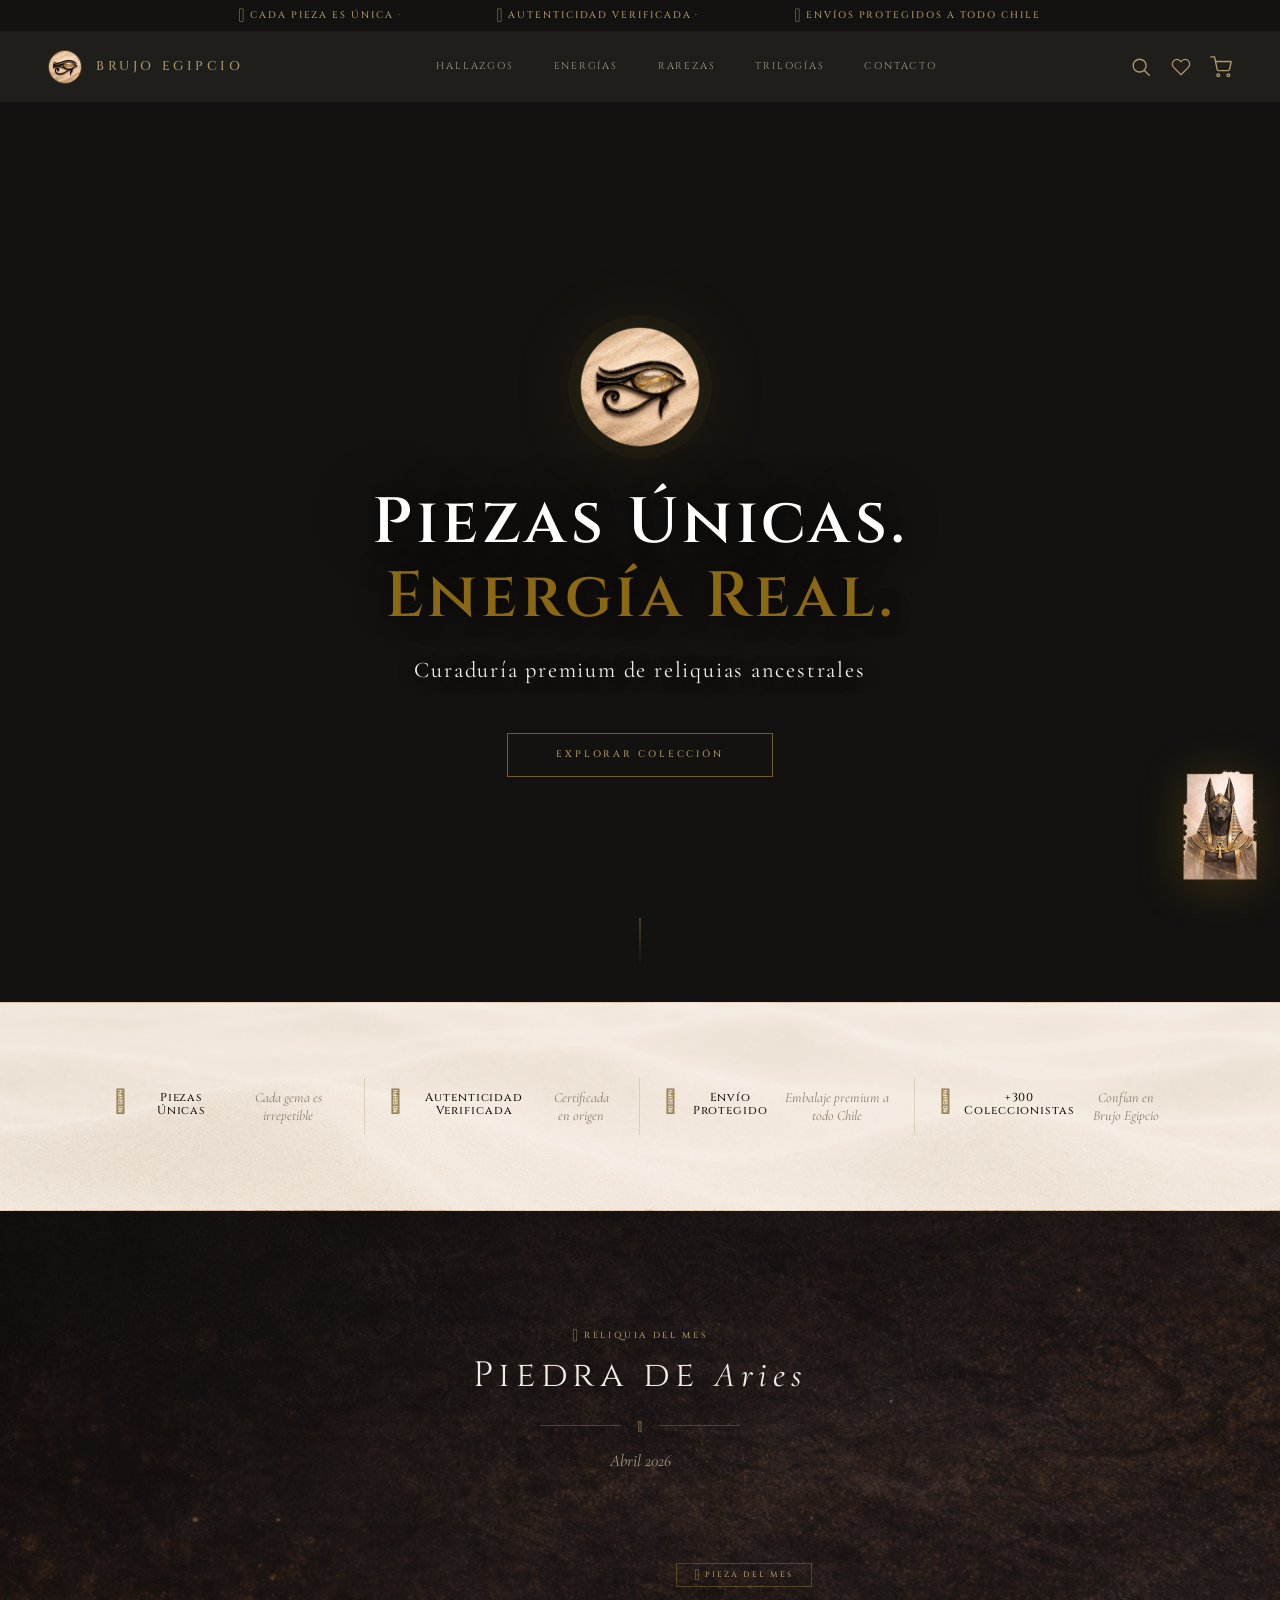
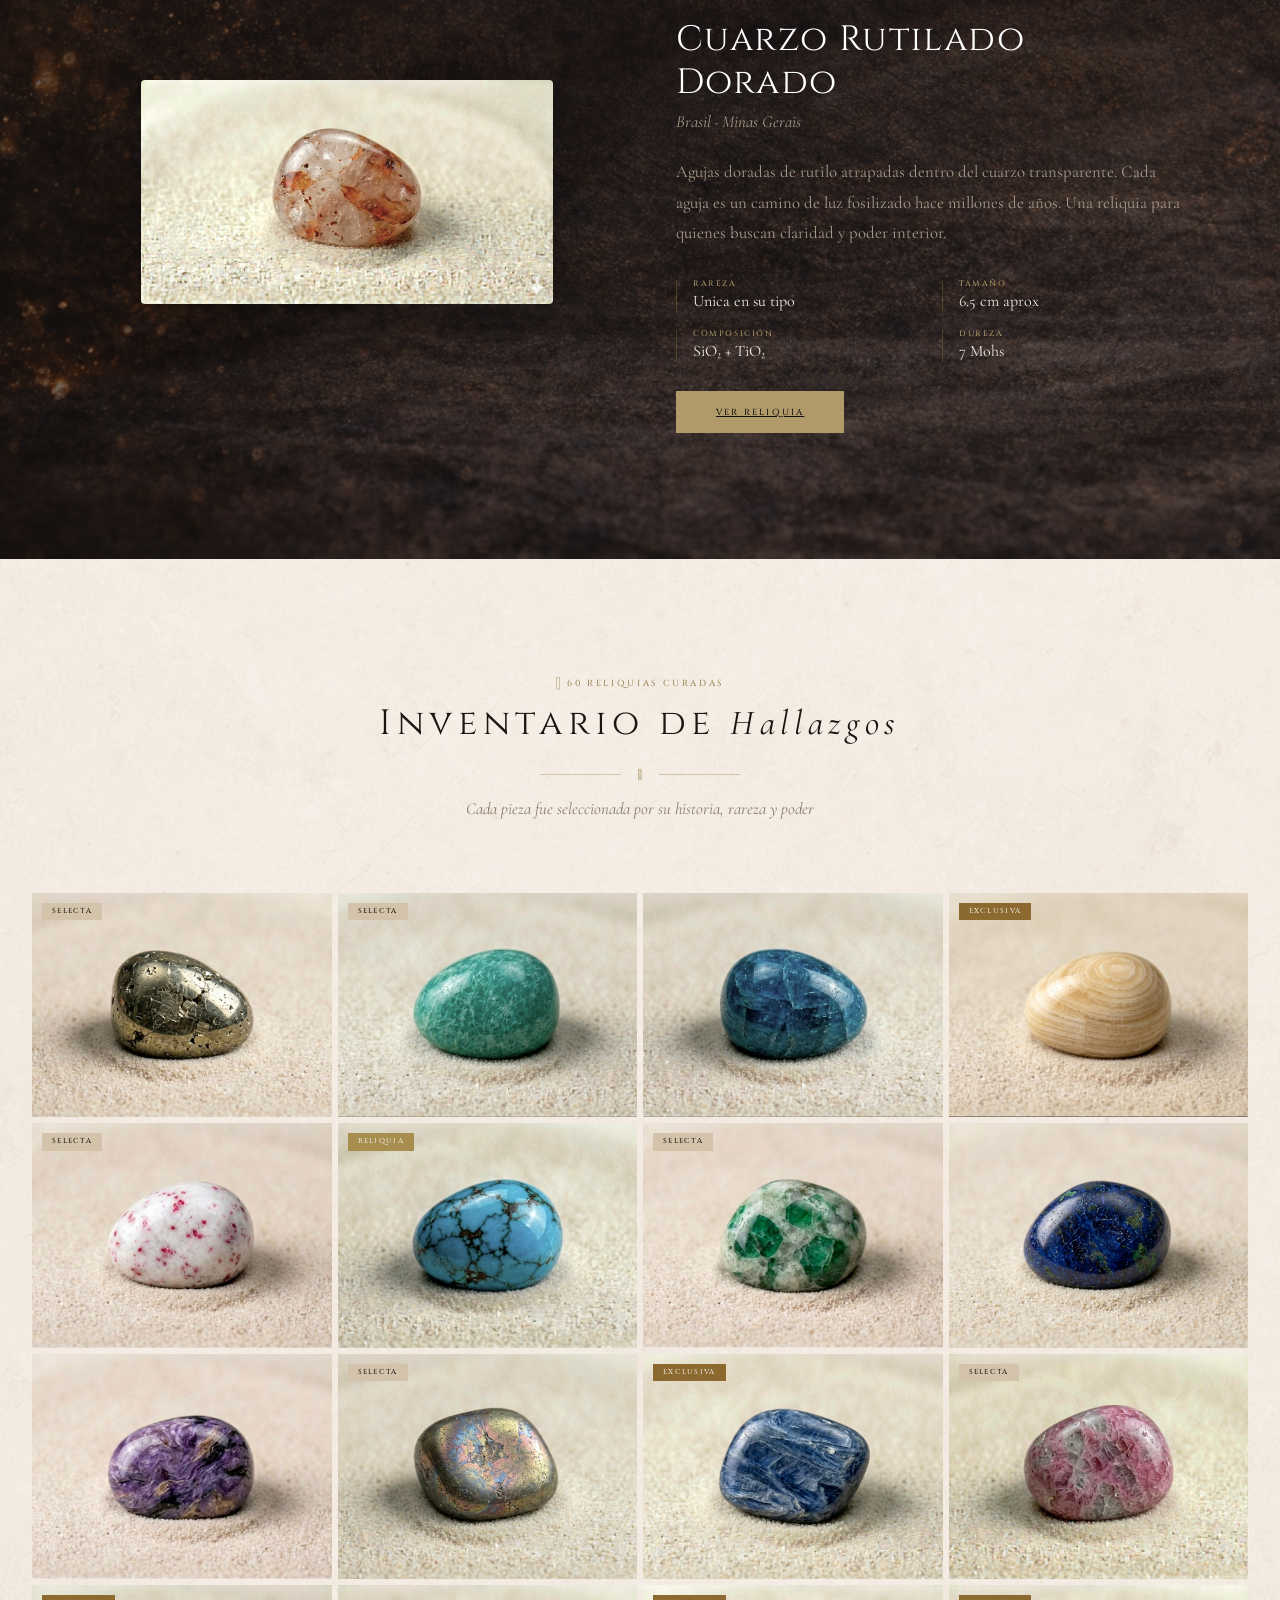
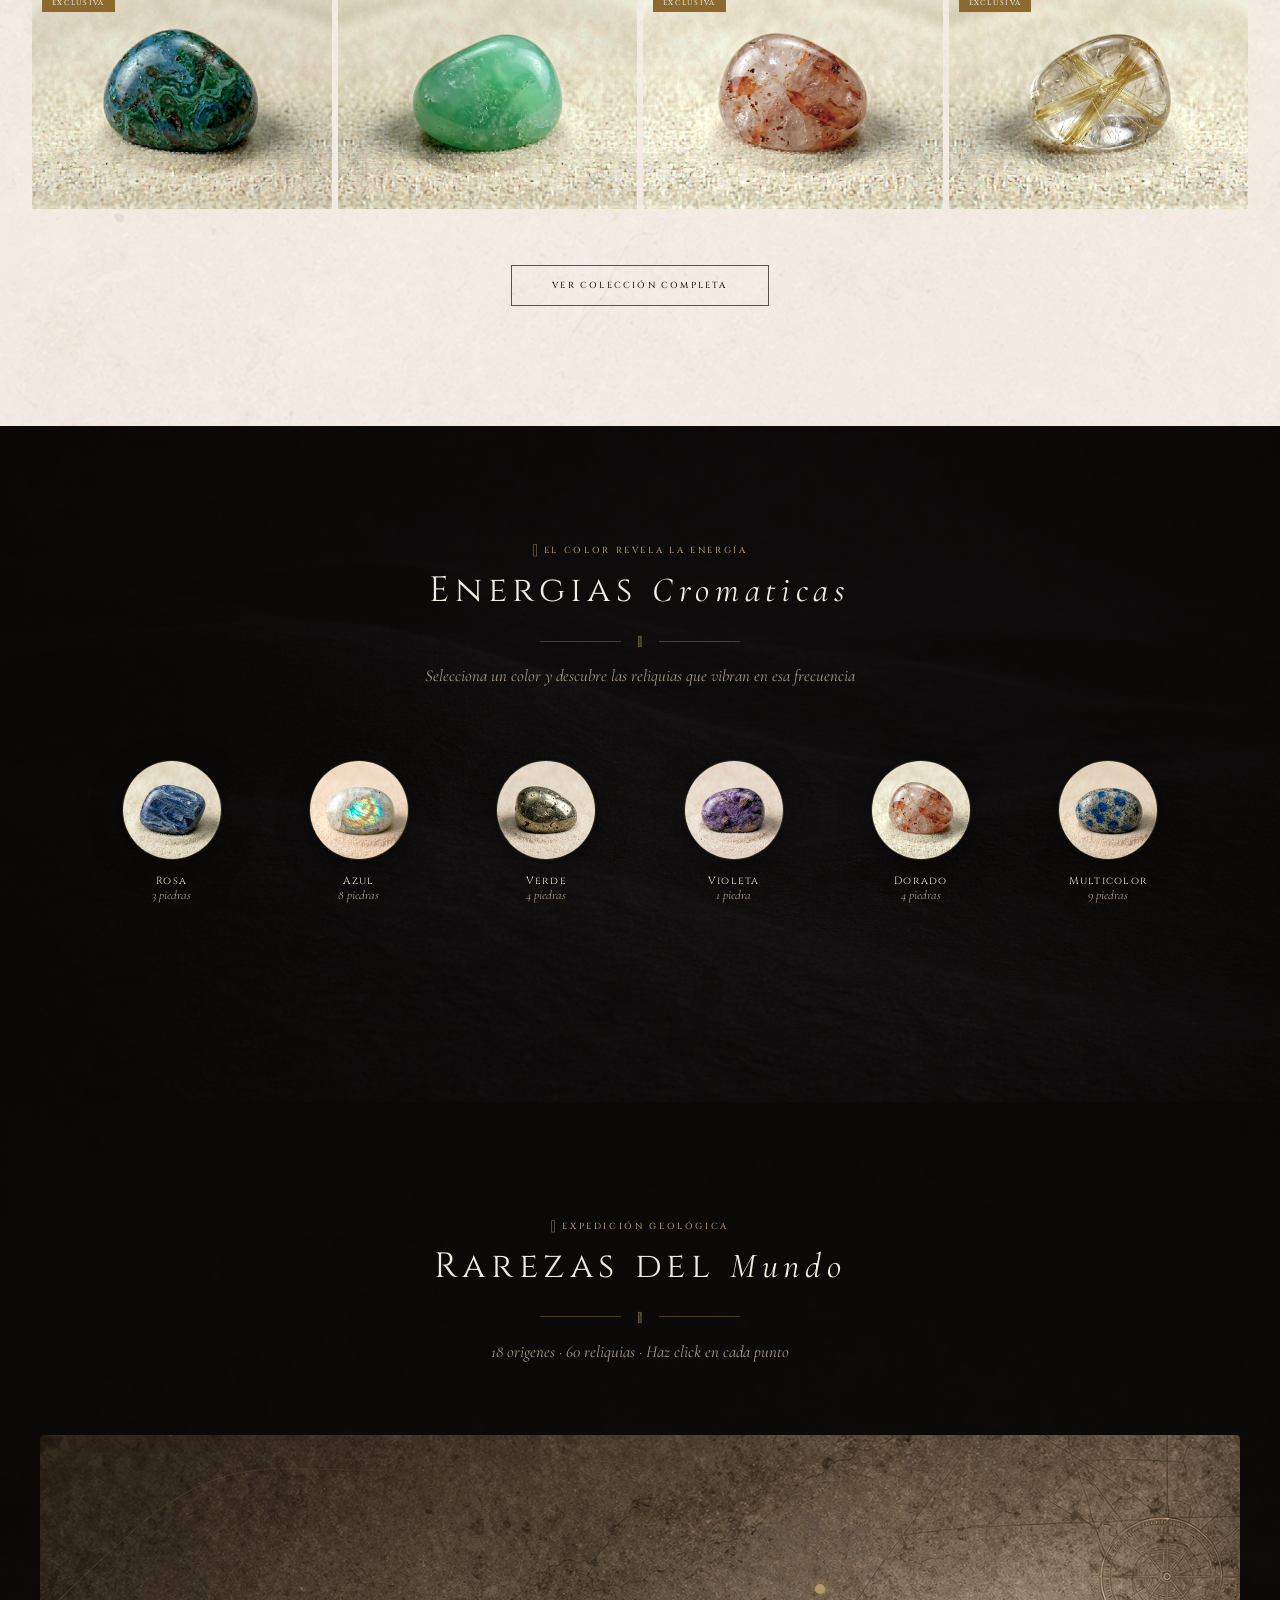
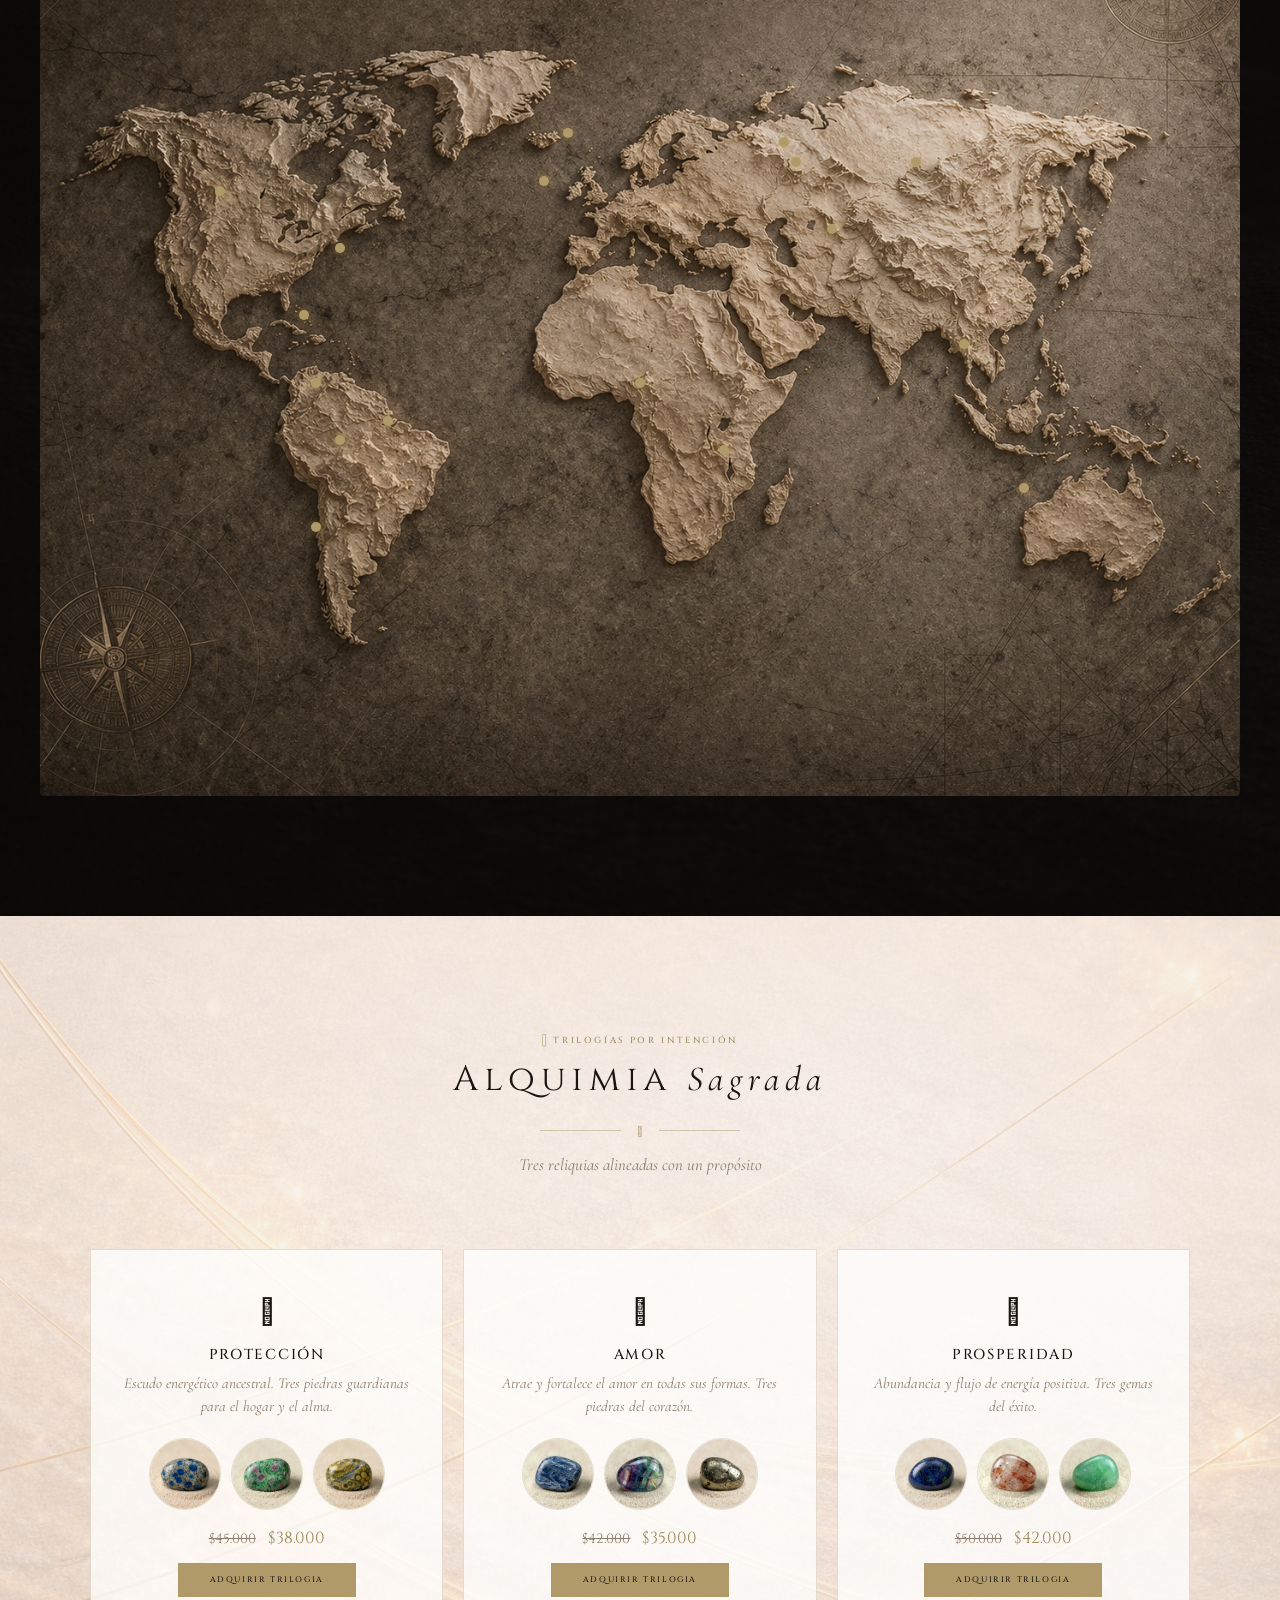
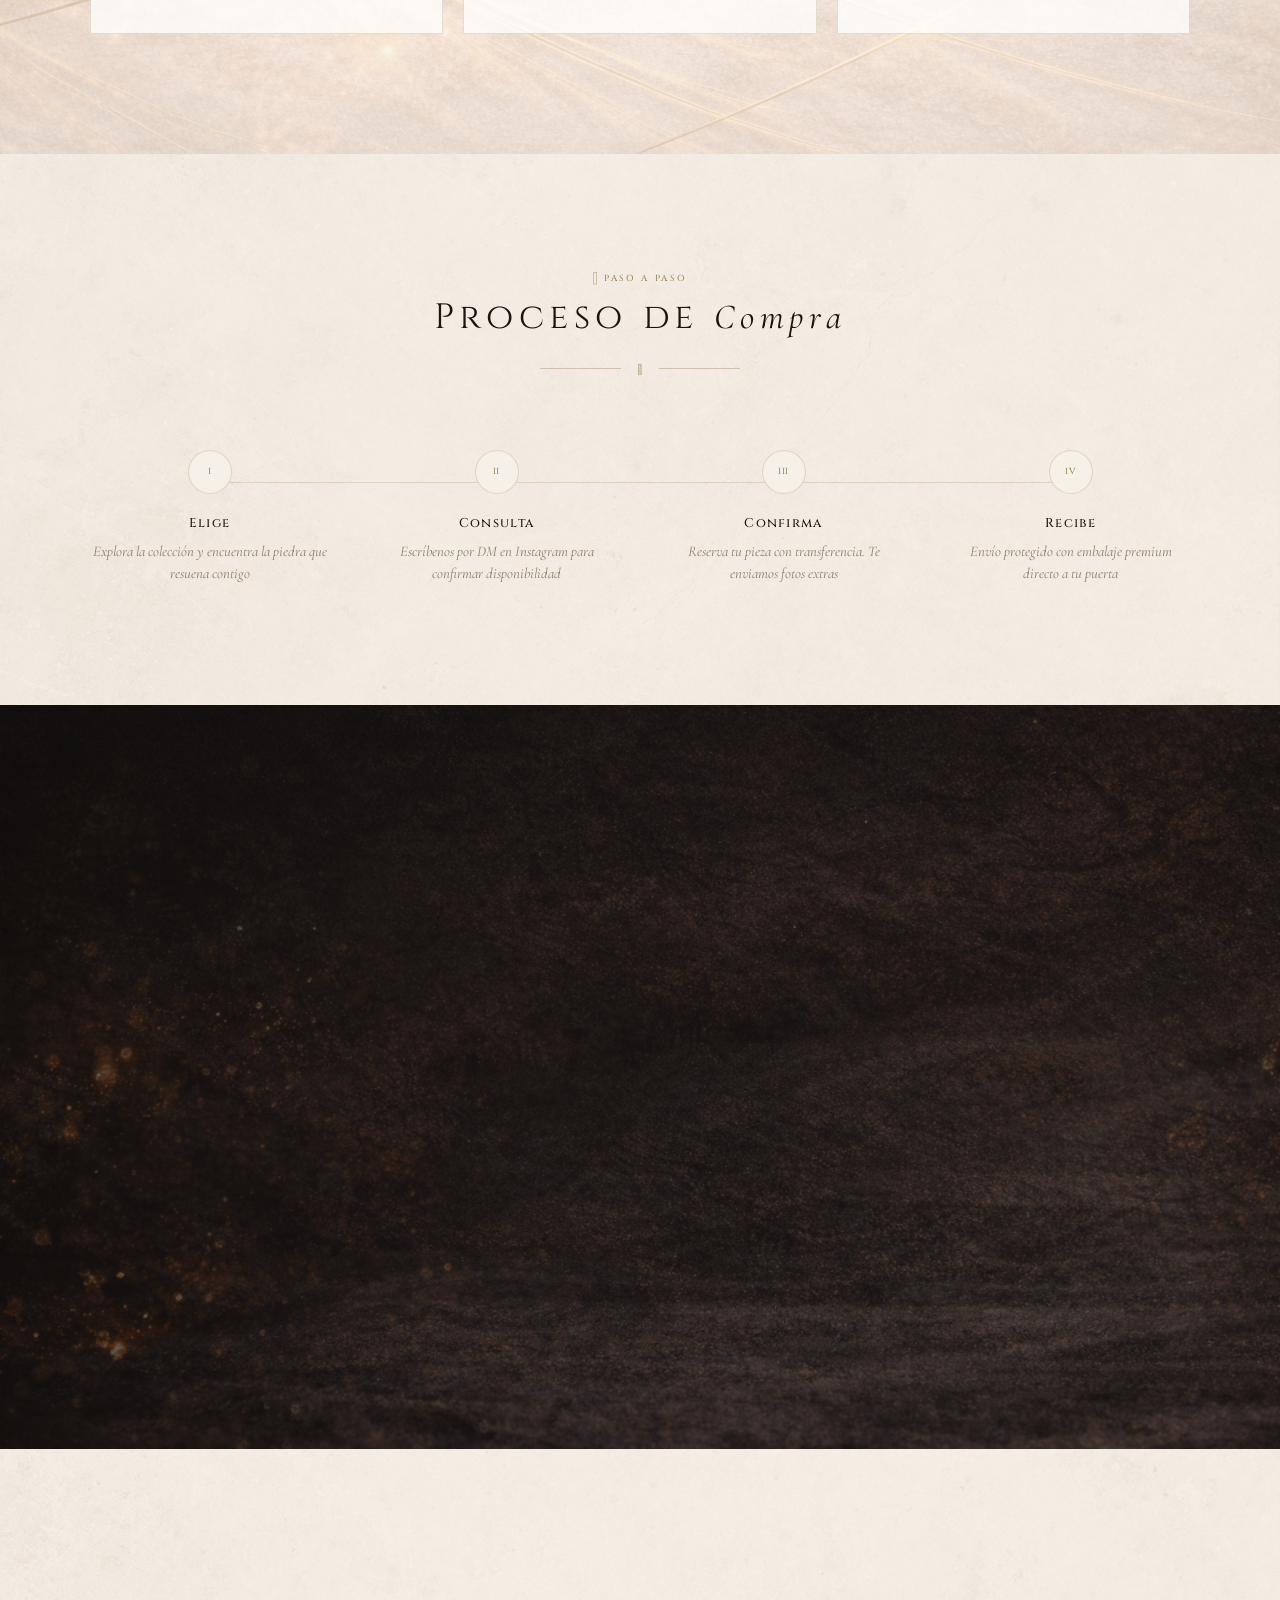
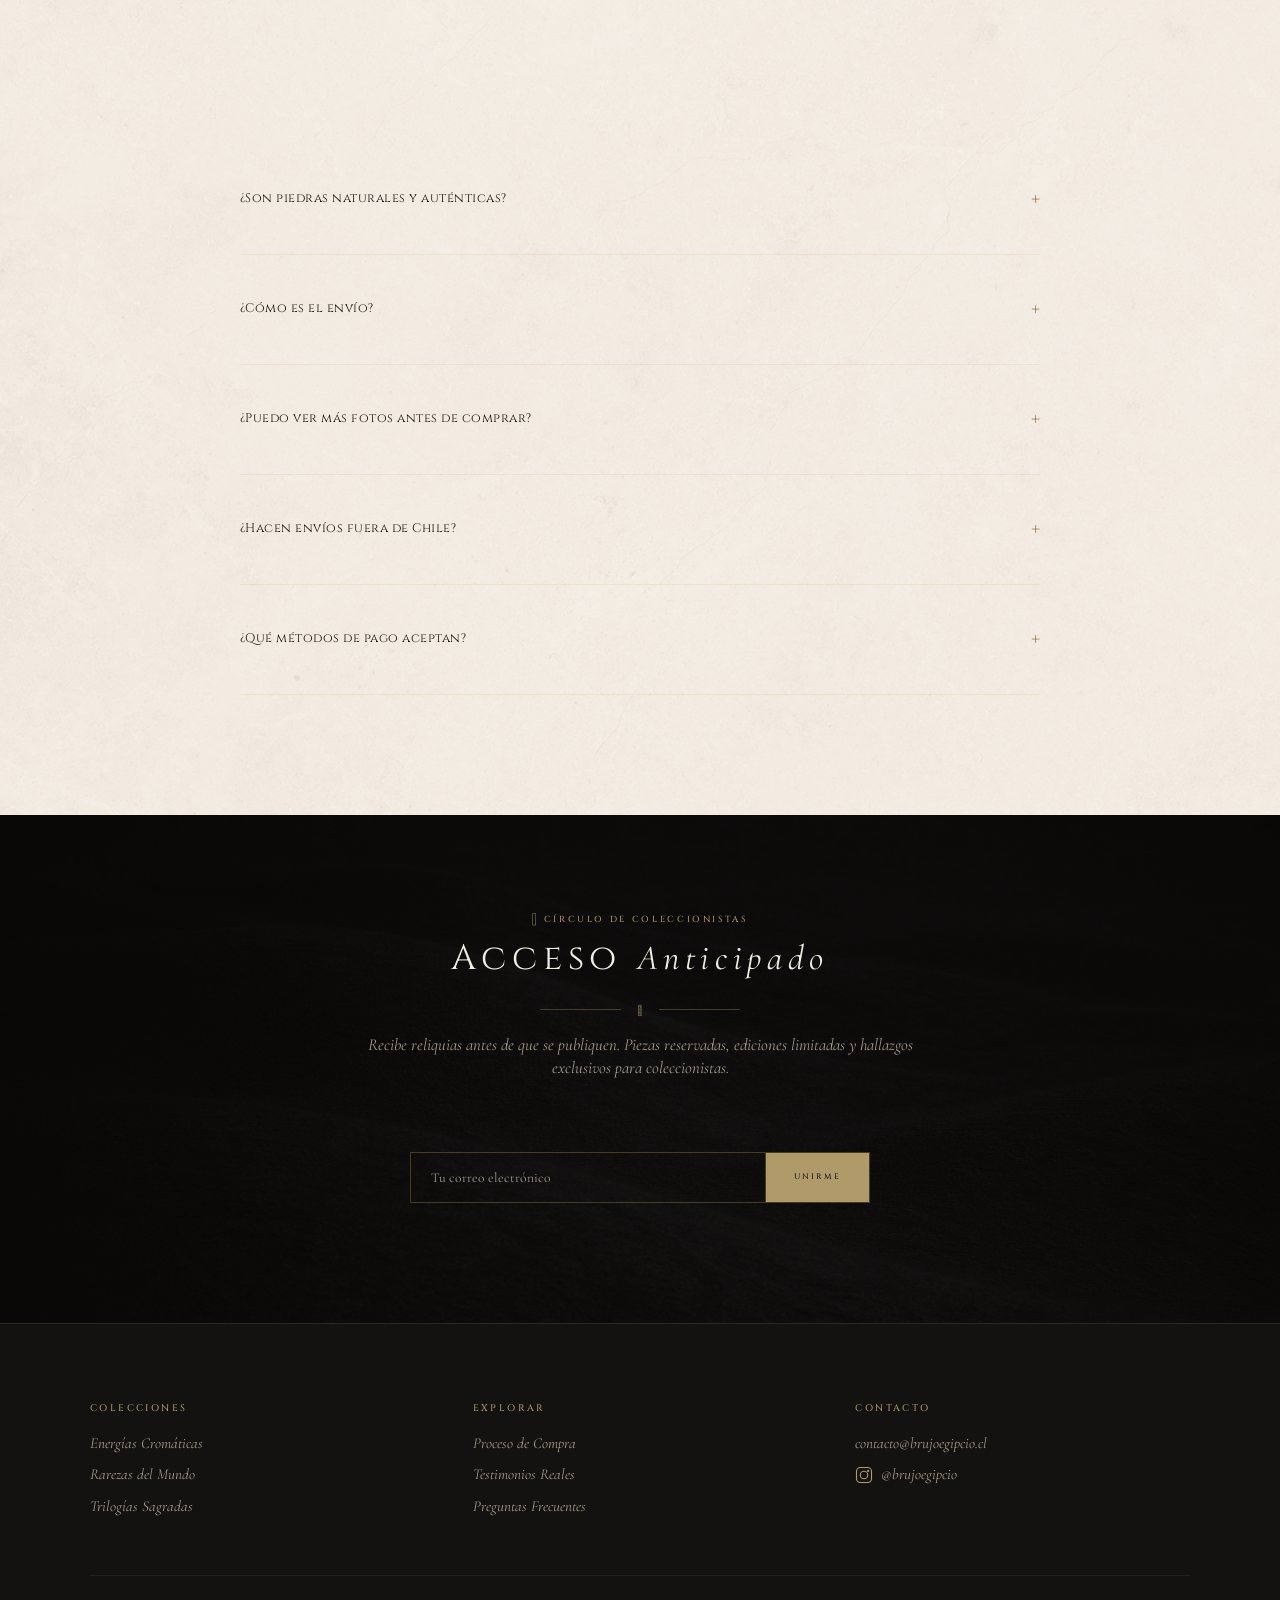
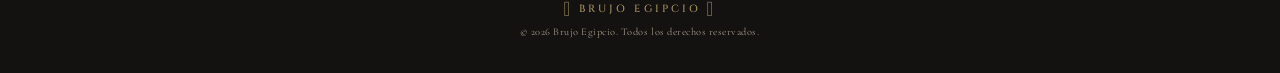
==== index.html @ 560bbf20 "feat: migrar a ColeccionPiedras (80 piedras), nuevos assets y limpieza - Migrar sistema de imágenes:" ====
<!DOCTYPE html>
<html lang="es">
<head>
    <meta charset="UTF-8">
    <meta name="viewport" content="width=device-width, initial-scale=1.0">
    <title>Brujo Egipcio — Reliquias Ancestrales</title>
    <meta name="description" content="Colección premium de piedras roladas naturales seleccionadas a mano. Autenticidad verificada, envío seguro a todo Chile.">
    <link rel="canonical" href="https://brujoegipcio.cl/">
    <!-- Favicons -->
    <link rel="icon" type="image/x-icon" href="img/brand/favicon.ico">
    <link rel="icon" type="image/png" sizes="16x16" href="img/brand/favicon-16x16.png">
    <link rel="icon" type="image/png" sizes="32x32" href="img/brand/favicon-32x32.png">
    <link rel="apple-touch-icon" sizes="180x180" href="img/brand/apple-touch-icon.png">
    <link rel="icon" type="image/png" sizes="192x192" href="img/brand/icon-192.png">
    <link rel="icon" type="image/png" sizes="512x512" href="img/brand/icon-512.png">
    <meta property="og:image" content="https://brujoegipcio.cl/img/brand/og-image.png">
    <meta property="og:title" content="Brujo Egipcio — Reliquias Ancestrales">
    <meta property="og:description" content="Colección premium de gemas naturales seleccionadas a mano. Autenticidad verificada, envío seguro a todo Chile.">
    <link href="https://fonts.googleapis.com/css2?family=Cinzel+Decorative:wght@700&family=Cinzel:wght@400;500;600;700&family=Cormorant+Garamond:ital,wght@0,300;0,400;0,500;0,600;1,400&family=Inter:wght@300;400;500;600&display=swap" rel="stylesheet">
    <link rel="stylesheet" href="css/styles.css">
    <link rel="stylesheet" href="css/home-v2.css">
</head>
<body class="home-v2">

    <!-- MOBILE MENU -->
    <div class="mobile-menu" id="mobileMenu">
        <button class="mobile-menu-close" id="menuClose">&times;</button>
        <a href="#coleccion">Hallazgos</a>
        <a href="#cromaticas">Energías</a>
        <a href="#rarezas">Rarezas</a>
        <a href="#alquimia">Trilogías</a>
        <a href="quiz.html">Lector de Aura</a>
        <a href="blog.html">Historias</a>
        <a href="wishlist.html">Favoritos</a>
        <a href="#contacto">Contacto</a>
    </div>

    <!-- SEARCH OVERLAY -->
    <div class="search-overlay" id="searchOverlay">
        <button class="search-close" id="searchClose">&times;</button>
        <div class="search-inner">
            <input type="text" class="search-input" id="searchInput" placeholder="Buscar reliquia...">
            <p class="search-hint"></p>
            <div class="search-results" id="searchResults"></div>
        </div>
    </div>

    <!-- HEADER -->
    <header class="header">
        <div class="header-top-bar">
            <div class="topbar-slider">
                <span>&#x13079; Cada pieza es única</span>
                <span>&#x13143; Autenticidad verificada</span>
                <span>&#x13080; Envíos protegidos a todo Chile</span>
                <span>&#x13079; Cada pieza es única</span>
                <span>&#x13143; Autenticidad verificada</span>
                <span>&#x13080; Envíos protegidos a todo Chile</span>
            </div>
        </div>
        <div class="header-main">
            <a href="index.html" class="header-logo">
                <img src="img/brand-v2/ojo-horus-arena.jpg" alt="Brujo Egipcio" class="header-logo-img">
                <span>BRUJO EGIPCIO</span>
            </a>
            <nav class="header-nav">
                <a href="#coleccion">Hallazgos</a>
                <a href="#cromaticas">Energías</a>
                <a href="#rarezas">Rarezas</a>
                <a href="#alquimia">Trilogías</a>
                <a href="#contacto">Contacto</a>
            </nav>
            <div class="header-icons">
                <button class="header-icon" title="Buscar" id="searchBtn" aria-label="Buscar piedra"><svg width="22" height="22" viewBox="0 0 24 24" fill="none" stroke="currentColor" stroke-width="1.5" stroke-linecap="round"><circle cx="10.5" cy="10.5" r="7"/><line x1="15.5" y1="15.5" x2="21" y2="21"/></svg></button>
                <a href="wishlist.html" class="header-icon wish-toggle" title="Favoritos" aria-label="Ver favoritos"><svg width="20" height="20" viewBox="0 0 24 24" fill="none" stroke="currentColor" stroke-width="1.5" stroke-linecap="round" stroke-linejoin="round"><path d="M20.84 4.61a5.5 5.5 0 0 0-7.78 0L12 5.67l-1.06-1.06a5.5 5.5 0 0 0-7.78 7.78L12 21.23l8.84-8.84a5.5 5.5 0 0 0 0-7.78z"/></svg><span class="cart-badge" id="wishBadge"></span></a>
                <button class="header-icon cart-toggle" title="Carrito" id="cartToggle" aria-label="Abrir carrito"><svg width="22" height="22" viewBox="0 0 24 24" fill="none" stroke="currentColor" stroke-width="1.5" stroke-linecap="round" stroke-linejoin="round"><circle cx="9" cy="21" r="1.5"/><circle cx="20" cy="21" r="1.5"/><path d="M1 1h4l2.68 13.39a2 2 0 0 0 2 1.61h9.72a2 2 0 0 0 2-1.61L23 6H6"/></svg><span class="cart-badge" id="cartBadge"></span></button>
                <button class="hamburger" id="menuBtn" aria-label="Menu">
                    <svg width="22" height="22" viewBox="0 0 24 24" fill="none" stroke="currentColor" stroke-width="2" stroke-linecap="round"><line x1="3" y1="6" x2="21" y2="6"/><line x1="3" y1="12" x2="21" y2="12"/><line x1="3" y1="18" x2="21" y2="18"/></svg>
                </button>
            </div>
        </div>
    </header>

    <!-- HERO -->
    <section class="hero">
        <div class="hero-bg"></div>
        <div class="hero-overlay"></div>
        <div class="hero-content">
            <img src="img/brand-v2/ojo-horus-arena.jpg" alt="Ojo de Horus" class="hero-logo">
            <h1>Piezas Únicas.<br><em>Energía Real.</em></h1>
            <p class="hero-sub">Curaduría premium de reliquias ancestrales</p>
            <a href="#coleccion" class="hero-cta">Explorar Colección</a>
        </div>
        <div class="hero-scroll"><div class="line"></div></div>
    </section>

    <!-- 1. INFORMACION GENERAL -->
    <section class="trust-bar section-bg" style="background-image:url('img/fondos/arena-minimal.jpg')">
        <div class="section-overlay" style="background:rgba(245,237,227,0.82)"></div>
        <div class="section-content">
            <div class="trust-item">
                <span class="trust-glyph">&#x131EA;</span>
                <div class="trust-label">Piezas Únicas</div>
                <div class="trust-sub">Cada gema es irrepetible</div>
            </div>
            <div class="trust-item">
                <span class="trust-glyph">&#x13080;</span>
                <div class="trust-label">Autenticidad Verificada</div>
                <div class="trust-sub">Certificada en origen</div>
            </div>
            <div class="trust-item">
                <span class="trust-glyph">&#x1335D;</span>
                <div class="trust-label">Envío Protegido</div>
                <div class="trust-sub">Embalaje premium a todo Chile</div>
            </div>
            <div class="trust-item">
                <span class="trust-glyph">&#x13143;</span>
                <div class="trust-label">+300 Coleccionistas</div>
                <div class="trust-sub">Confían en Brujo Egipcio</div>
            </div>
        </div>
    </section>

    <!-- 2. RELIQUIA — PIEDRA DEL MES -->
    <section class="reliquia section-bg" style="background-image:url('img/fondos/oscuro-mineral.jpg')">
        <div class="section-overlay" style="background:rgba(20,18,16,0.6)"></div>
        <div class="section-content">
            <div class="sh">
                <span class="sh-over on-dark">&#x13079; Reliquia del Mes</span>
                <h2 class="sh-title" style="color:var(--text-on-dark)">Piedra de <span class="a">Aries</span></h2>
                <div class="egyptian-divider"><span class="g">&#x13080;</span></div>
                <p class="sh-sub" style="color:var(--text-on-dark-sub)">Abril 2026</p>
            </div>
            <div class="reliquia-grid">
                <div class="reliquia-img-wrap">
                    <div class="reliquia-img-glow"></div>
                    <img src="img/ColeccionPiedras/Cuarzo Rutilado Dorado.jpg" alt="Cuarzo Rutilado Dorado">
                </div>
                <div class="reliquia-info">
                    <span class="reliquia-badge">&#x13080; Pieza del Mes</span>
                    <h3 class="reliquia-name">Cuarzo Rutilado Dorado</h3>
                    <p class="reliquia-origin">Brasil &middot; Minas Gerais</p>
                    <p class="reliquia-desc">Agujas doradas de rutilo atrapadas dentro del cuarzo transparente. Cada aguja es un camino de luz fosilizado hace millones de años. Una reliquia para quienes buscan claridad y poder interior.</p>
                    <div class="reliquia-meta">
                        <div class="reliquia-meta-item">
                            <div class="reliquia-meta-label">Rareza</div>
                            <div class="reliquia-meta-value">Unica en su tipo</div>
                        </div>
                        <div class="reliquia-meta-item">
                            <div class="reliquia-meta-label">Tamaño</div>
                            <div class="reliquia-meta-value">6.5 cm aprox</div>
                        </div>
                        <div class="reliquia-meta-item">
                            <div class="reliquia-meta-label">Composición</div>
                            <div class="reliquia-meta-value">SiO&#8322; + TiO&#8322;</div>
                        </div>
                        <div class="reliquia-meta-item">
                            <div class="reliquia-meta-label">Dureza</div>
                            <div class="reliquia-meta-value">7 Mohs</div>
                        </div>
                    </div>
                    <a href="piedra.html?slug=cuarzo-rutilado-dorado" class="btn-g">Ver Reliquia</a>
                </div>
            </div>
        </div>
    </section>

    <!-- NUESTRA COLECCION — 30 piedras reales -->
    <section class="coleccion section-bg" id="coleccion" style="background-image:url('img/fondos/piedra-clara.jpg')">
        <div class="section-overlay" style="background:rgba(245,237,227,0.78)"></div>
        <div class="section-content">
            <div class="sh">
                <span class="sh-over">&#x131EA; 60 reliquias curadas</span>
                <h2 class="sh-title">Inventario de <span class="a">Hallazgos</span></h2>
                <div class="egyptian-divider"><span class="g">&#x1335D;</span></div>
                <p class="sh-sub">Cada pieza fue seleccionada por su historia, rareza y poder</p>
            </div>
            <div class="coleccion-grid" id="coleccionGrid"></div>
            <div class="section-cta" id="coleccionCta">
                <button class="btn-o" id="verMasBtn">Ver Colección Completa</button>
            </div>
        </div>
    </section>

    <!-- 3. ENERGIAS CROMATICAS -->
    <section class="cromaticas section-bg" id="cromaticas" style="background-image:url('img/fondos/oscuro-profundo.jpg')">
        <div class="section-overlay" style="background:rgba(10,8,6,0.75)"></div>
        <div class="section-content">
            <div class="sh">
                <span class="sh-over on-dark">&#x132F9; El color revela la energía</span>
                <h2 class="sh-title" style="color:var(--text-on-dark)">Energias <span class="a">Cromaticas</span></h2>
                <div class="egyptian-divider"><span class="g" style="color:var(--gold-light)">&#x13080;</span></div>
                <p class="sh-sub" style="color:var(--text-on-dark-sub)">Selecciona un color y descubre las reliquias que vibran en esa frecuencia</p>
            </div>
            <div class="colores-grid">
                <div class="color-card" data-color="Rosa">
                    <div class="color-orb"><img src="img/ColeccionPiedras/Cobaltocalcita.jpg" alt="Rosa" loading="lazy"></div>
                    <div class="color-name">Rosa</div><div class="color-count">3 piedras</div>
                </div>
                <div class="color-card" data-color="Azul">
                    <div class="color-orb"><img src="img/ColeccionPiedras/Lapislazuli.jpg" alt="Azul" loading="lazy"></div>
                    <div class="color-name">Azul</div><div class="color-count">8 piedras</div>
                </div>
                <div class="color-card" data-color="Verde">
                    <div class="color-orb"><img src="img/ColeccionPiedras/Amazonita.jpg" alt="Verde" loading="lazy"></div>
                    <div class="color-name">Verde</div><div class="color-count">4 piedras</div>
                </div>
                <div class="color-card" data-color="Violeta">
                    <div class="color-orb"><img src="img/ColeccionPiedras/Charoita.jpg" alt="Violeta" loading="lazy"></div>
                    <div class="color-name">Violeta</div><div class="color-count">1 piedra</div>
                </div>
                <div class="color-card" data-color="Dorado">
                    <div class="color-orb"><img src="img/ColeccionPiedras/Cuarzo Rutilado Dorado.jpg" alt="Dorado" loading="lazy"></div>
                    <div class="color-name">Dorado</div><div class="color-count">4 piedras</div>
                </div>
                <div class="color-card" data-color="Multicolor">
                    <div class="color-orb"><img src="img/ColeccionPiedras/Labradorita Negra.jpg" alt="Multicolor" loading="lazy"></div>
                    <div class="color-name">Multicolor</div><div class="color-count">9 piedras</div>
                </div>
            </div>
        </div>
    </section>

    <!-- 4. RAREZAS DEL MUNDO — MAPA INTERACTIVO -->
    <section class="rarezas section-bg" id="rarezas" style="background-image:url('img/fondos/oscuro-profundo.jpg')">
        <div class="section-overlay" style="background:rgba(10,8,6,0.8)"></div>
        <div class="section-content">
            <div class="sh">
                <span class="sh-over on-dark">&#x1330D; Expedición geológica</span>
                <h2 class="sh-title" style="color:var(--text-on-dark)">Rarezas del <span class="a">Mundo</span></h2>
                <div class="egyptian-divider"><span class="g" style="color:var(--gold-light)">&#x1335D;</span></div>
                <p class="sh-sub" style="color:var(--text-on-dark-sub)">18 origenes &middot; 60 reliquias &middot; Haz click en cada punto</p>
            </div>
            <div class="mapa-wrap">
                <img src="img/brand-v2/mapa-piedra.png" alt="Mapa del mundo — origenes de las piedras">
                <div class="mapa-dot" data-region="brasil" style="left:29%;top:61%"><div class="dot-pulse"></div><div class="dot-core"></div><span class="dot-label">Brasil</span></div>
                <div class="mapa-dot" data-region="peru" style="left:23%;top:57%"><div class="dot-pulse"></div><div class="dot-core"></div><span class="dot-label">Perú</span></div>
                <div class="mapa-dot" data-region="bolivia" style="left:25%;top:63%"><div class="dot-pulse"></div><div class="dot-core"></div><span class="dot-label">Bolivia</span></div>
                <div class="mapa-dot" data-region="colombia" style="left:22%;top:50%"><div class="dot-pulse"></div><div class="dot-core"></div><span class="dot-label">Colombia</span></div>
                <div class="mapa-dot" data-region="chile" style="left:23%;top:72%"><div class="dot-pulse"></div><div class="dot-core"></div><span class="dot-label">Chile</span></div>
                <div class="mapa-dot" data-region="mexico" style="left:15%;top:37%"><div class="dot-pulse"></div><div class="dot-core"></div><span class="dot-label">México</span></div>
                <div class="mapa-dot" data-region="dominicana" style="left:25%;top:43%"><div class="dot-pulse"></div><div class="dot-core"></div><span class="dot-label">R. Dominicana</span></div>
                <div class="mapa-dot" data-region="espana" style="left:44%;top:31%"><div class="dot-pulse"></div><div class="dot-core"></div><span class="dot-label">España</span></div>
                <div class="mapa-dot" data-region="marruecos" style="left:42%;top:36%"><div class="dot-pulse"></div><div class="dot-core"></div><span class="dot-label">Marruecos</span></div>
                <div class="mapa-dot" data-region="congo" style="left:50%;top:57%"><div class="dot-pulse"></div><div class="dot-core"></div><span class="dot-label">Congo</span></div>
                <div class="mapa-dot" data-region="madagascar" style="left:57%;top:64%"><div class="dot-pulse"></div><div class="dot-core"></div><span class="dot-label">Madagascar</span></div>
                <div class="mapa-dot" data-region="india" style="left:66%;top:41%"><div class="dot-pulse"></div><div class="dot-core"></div><span class="dot-label">India</span></div>
                <div class="mapa-dot" data-region="pakistan" style="left:63%;top:34%"><div class="dot-pulse"></div><div class="dot-core"></div><span class="dot-label">Pakistán</span></div>
                <div class="mapa-dot" data-region="afganistan" style="left:62%;top:32%"><div class="dot-pulse"></div><div class="dot-core"></div><span class="dot-label">Afganistán</span></div>
                <div class="mapa-dot" data-region="rusia" style="left:65%;top:16%"><div class="dot-pulse"></div><div class="dot-core"></div><span class="dot-label">Rusia</span></div>
                <div class="mapa-dot" data-region="china" style="left:73%;top:34%"><div class="dot-pulse"></div><div class="dot-core"></div><span class="dot-label">China</span></div>
                <div class="mapa-dot" data-region="indonesia" style="left:77%;top:53%"><div class="dot-pulse"></div><div class="dot-core"></div><span class="dot-label">Indonesia</span></div>
                <div class="mapa-dot" data-region="australia" style="left:82%;top:68%"><div class="dot-pulse"></div><div class="dot-core"></div><span class="dot-label">Australia</span></div>
                <div class="mapa-tooltip" id="mapaTooltip">
                    <div class="mapa-tooltip-header">
                        <div class="mapa-tooltip-region" id="tooltipRegion"></div>
                        <div class="mapa-tooltip-count" id="tooltipCount"></div>
                    </div>
                    <div class="mapa-tooltip-stones" id="tooltipStones"></div>
                </div>
            </div>
        </div>
    </section>

    <!-- 5. ALQUIMIA SAGRADA -->
    <section class="alquimia section-bg" id="alquimia" style="background-image:url('img/fondos/arena-dorado.jpg')">
        <div class="section-overlay" style="background:rgba(245,237,227,0.65)"></div>
        <div class="section-content">
            <div class="sh">
                <span class="sh-over">&#x13143; Trilogías por intención</span>
                <h2 class="sh-title">Alquimia <span class="a">Sagrada</span></h2>
                <div class="egyptian-divider"><span class="g">&#x13080;</span></div>
                <p class="sh-sub">Tres reliquias alineadas con un propósito</p>
            </div>
            <div class="kits-grid">
                <div class="kit-card">
                    <span class="kit-glyph">&#x131CB;</span>
                    <h3 class="kit-name">Protección</h3>
                    <p class="kit-desc">Escudo energético ancestral. Tres piedras guardianas para el hogar y el alma.</p>
                    <div class="kit-piedras">
                        <img class="kit-piedra-thumb" src="img/ColeccionPiedras/Labradorita Negra.jpg" alt="Labradorita" loading="lazy">
                        <img class="kit-piedra-thumb" src="img/ColeccionPiedras/Granate.jpg" alt="Granate" loading="lazy">
                        <img class="kit-piedra-thumb" src="img/ColeccionPiedras/K2.jpg" alt="K2" loading="lazy">
                    </div>
                    <div class="kit-price"><span class="kit-price-old">$45.000</span> $38.000</div>
                    <button class="kit-btn" data-kit-id="proteccion">Adquirir Trilogia</button>
                </div>
                <div class="kit-card">
                    <span class="kit-glyph">&#x13282;</span>
                    <h3 class="kit-name">Amor</h3>
                    <p class="kit-desc">Atrae y fortalece el amor en todas sus formas. Tres piedras del corazón.</p>
                    <div class="kit-piedras">
                        <img class="kit-piedra-thumb" src="img/ColeccionPiedras/Cobaltocalcita.jpg" alt="Cobaltocalcita" loading="lazy">
                        <img class="kit-piedra-thumb" src="img/ColeccionPiedras/Fosfosiderita.jpg" alt="Fosfosiderita" loading="lazy">
                        <img class="kit-piedra-thumb" src="img/ColeccionPiedras/Amazonita.jpg" alt="Amazonita" loading="lazy">
                    </div>
                    <div class="kit-price"><span class="kit-price-old">$42.000</span> $35.000</div>
                    <button class="kit-btn" data-kit-id="amor">Adquirir Trilogia</button>
                </div>
                <div class="kit-card">
                    <span class="kit-glyph">&#x132B9;</span>
                    <h3 class="kit-name">Prosperidad</h3>
                    <p class="kit-desc">Abundancia y flujo de energía positiva. Tres gemas del éxito.</p>
                    <div class="kit-piedras">
                        <img class="kit-piedra-thumb" src="img/ColeccionPiedras/Calcopirita.png" alt="Calcopirita" loading="lazy">
                        <img class="kit-piedra-thumb" src="img/ColeccionPiedras/Cuarzo Rutilado Dorado.jpg" alt="Cuarzo Rutilado Dorado" loading="lazy">
                        <img class="kit-piedra-thumb" src="img/ColeccionPiedras/Cuarzo Hematoide.jpg" alt="Cuarzo Hematoide" loading="lazy">
                    </div>
                    <div class="kit-price"><span class="kit-price-old">$50.000</span> $42.000</div>
                    <button class="kit-btn" data-kit-id="prosperidad">Adquirir Trilogia</button>
                </div>
            </div>
        </div>
    </section>

    <!-- 6. PROCESO DE COMPRA -->
    <section class="proceso section-bg" id="proceso" style="background-image:url('img/fondos/piedra-clara.jpg')">
        <div class="section-overlay" style="background:rgba(245,237,227,0.82)"></div>
        <div class="section-content">
            <div class="sh">
                <span class="sh-over">&#x1335D; Paso a paso</span>
                <h2 class="sh-title">Proceso de <span class="a">Compra</span></h2>
                <div class="egyptian-divider"><span class="g">&#x13080;</span></div>
            </div>
            <div class="pasos-grid">
                <div class="paso"><div class="paso-num">I</div><div class="paso-title">Elige</div><div class="paso-desc">Explora la colección y encuentra la piedra que resuena contigo</div></div>
                <div class="paso"><div class="paso-num">II</div><div class="paso-title">Consulta</div><div class="paso-desc">Escríbenos por DM en Instagram para confirmar disponibilidad</div></div>
                <div class="paso"><div class="paso-num">III</div><div class="paso-title">Confirma</div><div class="paso-desc">Reserva tu pieza con transferencia. Te enviamos fotos extras</div></div>
                <div class="paso"><div class="paso-num">IV</div><div class="paso-title">Recibe</div><div class="paso-desc">Envío protegido con embalaje premium directo a tu puerta</div></div>
            </div>
        </div>
    </section>

    <!-- 7. TESTIMONIOS -->
    <section class="testimonios section-bg" id="testimonios" style="background-image:url('img/fondos/oscuro-mineral.jpg')">
        <div class="section-overlay" style="background:rgba(20,18,16,0.65)"></div>
        <div class="section-content">
            <div class="sh">
                <span class="sh-over on-dark">&#x13171; Manuscritos de coleccionistas</span>
                <h2 class="sh-title" style="color:var(--text-on-dark)">Lo que <span class="a">Dicen</span></h2>
                <div class="egyptian-divider"><span class="g" style="color:var(--gold-light)">&#x13079;</span></div>
            </div>
            <div class="testimonios-grid">
                <div class="testimonio-card">
                    <span class="testimonio-quote-mark">&ldquo;</span>
                    <p class="testimonio-text">La Labradorita que compré es espectacular. La foto era exacta, llegó perfecta. Servicio impecable.</p>
                    <div class="testimonio-author"><div class="testimonio-avatar">A</div><div><div class="testimonio-name">Ana S.</div><div class="testimonio-loc">Santiago, Chile</div></div></div>
                </div>
                <div class="testimonio-card">
                    <span class="testimonio-quote-mark">&ldquo;</span>
                    <p class="testimonio-text">Compré la trilogía de protección y las piedras son increíbles. El embalaje premium me encantó.</p>
                    <div class="testimonio-author"><div class="testimonio-avatar">C</div><div><div class="testimonio-name">Carlos M.</div><div class="testimonio-loc">Viña del Mar, Chile</div></div></div>
                </div>
                <div class="testimonio-card">
                    <span class="testimonio-quote-mark">&ldquo;</span>
                    <p class="testimonio-text">Mi Cuarzo Rutilado Dorado es una pieza única. Jaime me envió fotos extra antes de comprar. Confianza total.</p>
                    <div class="testimonio-author"><div class="testimonio-avatar">L</div><div><div class="testimonio-name">Lorena T.</div><div class="testimonio-loc">Concepción, Chile</div></div></div>
                </div>
            </div>
        </div>
    </section>

    <!-- 8. FAQ -->
    <section class="faq-v2 section-bg" id="faq" style="background-image:url('img/fondos/piedra-clara.jpg')">
        <div class="section-overlay" style="background:rgba(245,237,227,0.82)"></div>
        <div class="section-content">
            <div class="sh">
                <span class="sh-over">&#x13193; Resolvemos tus dudas</span>
                <h2 class="sh-title">Preguntas <span class="a">Frecuentes</span></h2>
                <div class="egyptian-divider"><span class="g">&#x13080;</span></div>
            </div>
            <div class="faq-item"><button class="faq-q">¿Son piedras naturales y auténticas?<span class="faq-arrow">+</span></button><div class="faq-a"><p>Sí, todas nuestras piedras son 100% naturales. Cada pieza viene con certificado de autenticidad que detalla origen, composición y características.</p></div></div>
            <div class="faq-item"><button class="faq-q">¿Cómo es el envío?<span class="faq-arrow">+</span></button><div class="faq-a"><p>Realizamos envíos a todo Chile con embalaje premium. Cada piedra viaja protegida individualmente en caja acolchada. Despacho en 1-2 días hábiles.</p></div></div>
            <div class="faq-item"><button class="faq-q">¿Puedo ver más fotos antes de comprar?<span class="faq-arrow">+</span></button><div class="faq-a"><p>Por supuesto. Escríbenos por DM en Instagram y te enviamos fotos y videos adicionales. Cada pieza es única.</p></div></div>
            <div class="faq-item"><button class="faq-q">¿Hacen envíos fuera de Chile?<span class="faq-arrow">+</span></button><div class="faq-a"><p>Actualmente nuestros envíos son dentro de Chile. Para envíos internacionales, escribenos por DM y evaluamos caso a caso.</p></div></div>
            <div class="faq-item"><button class="faq-q">¿Qué métodos de pago aceptan?<span class="faq-arrow">+</span></button><div class="faq-a"><p>Aceptamos transferencia bancaria y pagos vía Mercado Pago. Una vez confirmado el pago, preparamos y despachamos tu pedido.</p></div></div>
        </div>
    </section>

    <!-- NEWSLETTER -->
    <section class="newsletter section-bg" style="background-image:url('img/fondos/oscuro-profundo.jpg')">
        <div class="section-overlay" style="background:rgba(10,8,6,0.78)"></div>
        <div class="section-content">
            <div class="sh">
                <span class="sh-over on-dark">&#x13080; Círculo de coleccionistas</span>
                <h2 class="sh-title" style="color:var(--text-on-dark)">Acceso <span class="a">Anticipado</span></h2>
                <div class="egyptian-divider"><span class="g" style="color:var(--gold-light)">&#x13079;</span></div>
                <p class="sh-sub" style="color:var(--text-on-dark-sub)">Recibe reliquias antes de que se publiquen. Piezas reservadas, ediciones limitadas y hallazgos exclusivos para coleccionistas.</p>
            </div>
            <div class="nl-form">
                <input type="email" class="nl-input" placeholder="Tu correo electrónico">
                <button class="nl-btn">Unirme</button>
            </div>
        </div>
    </section>

    <!-- FOOTER -->
    <footer class="footer" id="contacto">
        <div class="footer-inner">
            <div class="footer-col">
                <h4>Colecciones</h4>
                <a href="#cromaticas">Energías Cromáticas</a>
                <a href="#rarezas">Rarezas del Mundo</a>
                <a href="#alquimia">Trilogías Sagradas</a>
            </div>
            <div class="footer-col">
                <h4>Explorar</h4>
                <a href="#proceso">Proceso de Compra</a>
                <a href="#testimonios">Testimonios Reales</a>
                <a href="#faq">Preguntas Frecuentes</a>
            </div>
            <div class="footer-col">
                <h4>Contacto</h4>
                <p>contacto@brujoegipcio.cl</p>
                <a href="https://www.instagram.com/brujoegipcio" target="_blank" rel="noopener" class="footer-ig">
                    <svg width="18" height="18" viewBox="0 0 24 24" fill="none" stroke="currentColor" stroke-width="1.5" stroke-linecap="round" stroke-linejoin="round"><rect x="2" y="2" width="20" height="20" rx="5"/><circle cx="12" cy="12" r="5"/><circle cx="17.5" cy="6.5" r="1.5" fill="currentColor" stroke="none"/></svg>
                    @brujoegipcio
                </a>
            </div>
        </div>
        <div class="footer-bottom">
            <div class="footer-bottom-logo">&#x13080; BRUJO EGIPCIO &#x13080;</div>
            <p>&copy; 2026 Brujo Egipcio. Todos los derechos reservados.</p>
        </div>
    </footer>

    <!-- ANUBIS FLOAT -->
    <div class="anker-float" id="ankerFloat" title="Habla con Anubis">
        <img src="img/brand-v2/anubis-transparent.png" alt="Anubis - Guardian" class="anker-float-img">
        <div class="anker-float-pulse"></div>
    </div>
    <div class="anker-greeting" id="ankerGreeting">
        <button class="anker-greeting-close" id="ankerGreetingClose">&times;</button>
        <p>Soy <strong>Anubis</strong>, guardián del templo. Pregúntame sobre piedras y cristales...</p>
    </div>

    <!-- ANUBIS CHAT PANEL -->
    <div class="anker-chat" id="ankerChat">
        <div class="anker-chat-header">
            <img src="img/brand-v2/anubis-transparent.png" alt="Anubis" class="anker-chat-avatar">
            <div>
                <div class="anker-chat-name">Anubis</div>
                <div class="anker-chat-status">Guardián del Templo</div>
            </div>
            <button class="anker-chat-close" id="ankerChatClose">&times;</button>
        </div>
        <div class="anker-chat-messages" id="ankerMessages">
            <div class="anker-msg anker-msg-bot">
                <p>Bienvenido al templo. Soy <strong>Anubis</strong>, guardián de estas reliquias ancestrales. ¿En qué puedo guiarte?</p>
            </div>
        </div>
        <div class="anker-chat-quick" id="ankerQuick">
            <button class="anker-quick-btn" data-msg="Qué piedra me recomiendas?">Recomiéndame una piedra</button>
            <button class="anker-quick-btn" data-msg="Cuéntame sobre la colección actual">Coleccion del mes</button>
            <button class="anker-quick-btn" data-msg="Quiero hablar por Instagram">Instagram DM</button>
        </div>
        <div class="anker-chat-input">
            <input type="text" id="ankerInput" placeholder="Escribe tu mensaje..." autocomplete="off">
            <button id="ankerSend">&#10148;</button>
        </div>
    </div>

    <!-- CART SIDEBAR -->
    <div class="cart-overlay" id="cartOverlay"></div>
    <aside class="cart-sidebar" id="cartSidebar" role="dialog" aria-modal="true">
        <div class="cart-sidebar-header">
            <h3 class="cart-sidebar-title">&#x13080; Tu Seleccion</h3>
            <button class="cart-sidebar-close" id="cartClose" aria-label="Cerrar carrito">&times;</button>
        </div>
        <div class="cart-sidebar-body" id="cartBody">
            <div class="cart-step" id="cartStepItems">
                <div class="cart-empty" id="cartEmpty">
                    <div class="cart-empty-icon">&#x1F48E;</div>
                    <p class="cart-empty-text">Tu carrito está vacío</p>
                    <p class="cart-empty-sub">Explora nuestra coleccion y encuentra la piedra que resuena contigo</p>
                    <a href="#coleccion" class="cart-empty-link">Ver Coleccion</a>
                </div>
                <div class="cart-items" id="cartItems"></div>
                <div class="cart-codes" id="cartCodes">
                    <div class="cart-code-input-wrap">
                        <input type="text" class="cart-code-input" id="cartCodeInput" placeholder="Codigo de descuento o referido" autocomplete="off">
                        <button class="cart-code-btn" id="cartCodeBtn">Aplicar</button>
                    </div>
                    <div class="cart-code-applied" id="cartCodeApplied"></div>
                </div>
                <div class="cart-summary" id="cartSummary">
                    <div class="cart-summary-row">
                        <span>Subtotal</span>
                        <span id="cartSubtotal">$0</span>
                    </div>
                    <div class="cart-summary-row cart-discount-row" id="cartDiscountCuponRow" style="display:none;">
                        <span id="cartDiscountCuponLabel">Descuento cupon</span>
                        <span id="cartDiscountCupon" class="cart-discount-value">-$0</span>
                    </div>
                    <div class="cart-summary-row cart-discount-row" id="cartDiscountRefRow" style="display:none;">
                        <span id="cartDiscountRefLabel">Descuento referido</span>
                        <span id="cartDiscountRef" class="cart-discount-value">-$0</span>
                    </div>
                    <div class="cart-summary-divider"></div>
                    <div class="cart-summary-row cart-summary-total">
                        <span>Total</span>
                        <span id="cartTotal">$0</span>
                    </div>
                </div>
                <button class="cart-continue-btn" id="cartContinueBtn">Continuar con el Pedido</button>
            </div>
            <div class="cart-step cart-step-hidden" id="cartStepForm">
                <button class="cart-back-btn" id="cartBackBtn">&#8592; Volver al carrito</button>
                <h4 class="cart-form-title">Datos de Envío</h4>
                <form class="cart-form" id="cartForm" novalidate>
                    <div class="cart-field">
                        <label for="cartNombre">Nombre completo *</label>
                        <input type="text" id="cartNombre" name="nombre" required autocomplete="name">
                    </div>
                    <div class="cart-field">
                        <label for="cartEmail">Email *</label>
                        <input type="email" id="cartEmail" name="email" required autocomplete="email">
                    </div>
                    <div class="cart-field">
                        <label for="cartTelefono">Teléfono *</label>
                        <input type="tel" id="cartTelefono" name="telefono" required autocomplete="tel" placeholder="+56 9 XXXX XXXX">
                    </div>
                    <div class="cart-field">
                        <label for="cartDireccion">Dirección *</label>
                        <input type="text" id="cartDireccion" name="direccion" required autocomplete="street-address">
                    </div>
                    <div class="cart-field-row">
                        <div class="cart-field">
                            <label for="cartComuna">Comuna *</label>
                            <input type="text" id="cartComuna" name="comuna" required>
                        </div>
                        <div class="cart-field">
                            <label for="cartRegion">Región *</label>
                            <select id="cartRegion" name="region" required>
                                <option value="">Seleccionar...</option>
                            </select>
                        </div>
                    </div>
                    <button type="submit" class="cart-submit-btn" id="cartSubmitBtn">
                        <svg viewBox="0 0 24 24" width="18" height="18"><path d="M17.472 14.382c-.297-.149-1.758-.867-2.03-.967-.273-.099-.471-.148-.67.15-.197.297-.767.966-.94 1.164-.173.199-.347.223-.644.075-.297-.15-1.255-.463-2.39-1.475-.883-.788-1.48-1.761-1.653-2.059-.173-.297-.018-.458.13-.606.134-.133.298-.347.446-.52.149-.174.198-.298.298-.497.099-.198.05-.371-.025-.52-.075-.149-.669-1.612-.916-2.207-.242-.579-.487-.5-.669-.51-.173-.008-.371-.01-.57-.01-.198 0-.52.074-.792.372-.272.297-1.04 1.016-1.04 2.479 0 1.462 1.065 2.875 1.213 3.074.149.198 2.096 3.2 5.077 4.487.709.306 1.262.489 1.694.625.712.227 1.36.195 1.871.118.571-.085 1.758-.719 2.006-1.413.248-.694.248-1.289.173-1.413-.074-.124-.272-.198-.57-.347m-5.421 7.403h-.004a9.87 9.87 0 01-5.031-1.378l-.361-.214-3.741.982.998-3.648-.235-.374a9.86 9.86 0 01-1.51-5.26c.001-5.45 4.436-9.884 9.888-9.884 2.64 0 5.122 1.03 6.988 2.898a9.825 9.825 0 012.893 6.994c-.003 5.45-4.437 9.884-9.885 9.884m8.413-18.297A11.815 11.815 0 0012.05 0C5.495 0 .16 5.335.157 11.892c0 2.096.547 4.142 1.588 5.945L.057 24l6.305-1.654a11.882 11.882 0 005.683 1.448h.005c6.554 0 11.89-5.335 11.893-11.893a11.821 11.821 0 00-3.48-8.413z" fill="white"/></svg>
                        Enviar Pedido por WhatsApp
                    </button>
                    <p class="cart-form-note">Al enviar, se abrirá WhatsApp con el resumen de tu pedido. El pago se coordina por transferencia bancaria.</p>
                </form>
            </div>
        </div>
    </aside>
    <div class="cart-toast" id="cartToast">
        <span class="cart-toast-icon">&#10003;</span>
        <span class="cart-toast-text" id="cartToastText">Agregado al carrito</span>
    </div>

    <!-- POP-UP NUEVA COLECCION -->
    <div class="popup-overlay" id="newCollectionPopup">
        <div class="popup-modal">
            <button class="popup-close" id="popupClose">&times;</button>
            <div class="popup-content" id="newCollectionContent"></div>
        </div>
    </div>

    <script src="js/carousel.js"></script>
    <script src="js/data.js"></script>
    <script src="js/app.js"></script>
    <script src="js/cart.js"></script>
    <script src="js/wishlist.js"></script>
    <script src="js/features.js"></script>
    <script src="js/catalogo.js"></script>
    <script src="js/anker.js"></script>
    <script src="js/home-v2.js"></script>
    <script>
    // Dynamic collection grid — 4 rows visible, "Ver más" expands all
    (function() {
      var grid = document.getElementById('coleccionGrid');
      var btn = document.getElementById('verMasBtn');
      var cta = document.getElementById('coleccionCta');
      if (!grid || typeof PIEDRAS === 'undefined' || typeof getPiedraImgSrc === 'undefined') return;
      var all = PIEDRAS.filter(function(p){ return p.disponible; });
      function renderCard(p) {
        var tier = p.tier ? '<span class="piedra-card-tier tier-' + p.tier + '">' +
          (p.tier === 'selecta' ? 'Selecta' : p.tier === 'exclusiva' ? 'Exclusiva' : 'Reliquia') + '</span>' : '';
        return '<a href="piedra.html?slug=' + p.slug + '" class="piedra-card">' +
          '<img src="' + getPiedraImgSrc(p.nombre) + '" alt="' + p.nombre + '" loading="lazy">' +
          tier +
          '<div class="piedra-card-overlay"><div class="piedra-card-name">' + p.nombre + '</div><div class="piedra-card-origin">' + p.origen + '</div></div></a>';
      }
      // Show first 16 (4 rows x 4 cols)
      grid.innerHTML = all.slice(0, 16).map(renderCard).join('');
      if (all.length <= 16 && cta) cta.style.display = 'none';
      if (btn) btn.addEventListener('click', function() {
        grid.innerHTML = all.map(renderCard).join('');
        cta.style.display = 'none';
      });
    })();

    // Fade-in on scroll
    (function() {
      var els = document.querySelectorAll('.sh, .coleccion-grid, .reliquia-grid, .colores-grid, .mapa-wrap, .kits-grid, .testimonios-grid, .pasos-grid, .nl-form');
      els.forEach(function(el){ el.classList.add('v2-reveal'); });
      var obs = new IntersectionObserver(function(entries) {
        entries.forEach(function(e) {
          if (e.isIntersecting) { e.target.classList.add('visible'); obs.unobserve(e.target); }
        });
      }, { threshold: 0.15 });
      els.forEach(function(el){ obs.observe(el); });
    })();
    </script>

</body>
</html>
---- css/styles.css ----
/* ============================================
   BRUJO EGIPCIO — Estilos Globales
   E-commerce de piedras preciosas premium
   ============================================ */

/* ====== TOKENS ====== */
:root {
    --bg-primary: #0A0A0A;
    --bg-secondary: #111111;
    --bg-card: #141414;
    --bg-card-hover: #1A1A1A;
    --gold-primary: #9C8655;
    --gold-light: #B09A6A;
    --gold-pale: #D4C9A8;
    --gold-subtle: rgba(156, 134, 85, 0.12);
    --gold-glow: rgba(156, 134, 85, 0.06);
    --purple-primary: #6B2FA0;
    --purple-deep: #4B0082;
    --purple-soft: #8B5EC0;
    --turquoise: #00CED1;
    --text-primary: #F5F5F5;
    --text-secondary: #B0B0B0;
    --text-muted: #666666;
    --whatsapp: #25D366;
    --danger: #E74C3C;
    --warning: #F39C12;
    --transition: all 0.4s cubic-bezier(0.25, 0.46, 0.45, 0.94);
}

* { margin: 0; padding: 0; box-sizing: border-box; }
html { scroll-behavior: smooth; }

body {
    font-family: 'Inter', sans-serif;
    background: var(--bg-primary);
    color: var(--text-primary);
    line-height: 1.6;
    position: relative;
}

body::before {
    content: '';
    position: fixed;
    top: 0; left: 0; right: 0; bottom: 0;
    background: url('../img/fondo-piedra.png') center/cover no-repeat fixed;
    opacity: 0.35;
    z-index: 0;
    pointer-events: none;
}

body > * { position: relative; z-index: 1; }

/* ====== HEADER ====== */
.header {
    position: fixed; top: 0; left: 0; right: 0; z-index: 1000;
    background: rgba(10, 10, 10, 0.92);
    backdrop-filter: blur(30px); -webkit-backdrop-filter: blur(30px);
    border-bottom: 1px solid var(--gold-subtle);
}

.header-top-bar {
    height: 32px;
    background: linear-gradient(90deg, var(--bg-primary), rgba(75, 0, 130, 0.3), var(--bg-primary));
    display: flex; align-items: center; justify-content: center;
    font-size: 0.72rem; color: var(--gold-light);
    letter-spacing: 3px; text-transform: uppercase;
    font-family: 'Cinzel', serif;
    border-bottom: 1px solid var(--gold-subtle);
    overflow: hidden; position: relative;
}

.topbar-slider {
    display: flex; white-space: nowrap;
    animation: topbarScroll 15s linear infinite;
}

.topbar-slider span {
    padding: 0 3rem;
}

@keyframes topbarScroll {
    0% { transform: translateX(0); }
    100% { transform: translateX(-50%); }
}

.header-main {
    height: 70px; padding: 0 3rem;
    display: flex; align-items: center; justify-content: space-between;
}

.header-logo {
    display: flex; align-items: center; gap: 14px; text-decoration: none;
}

.header-logo-img {
    width: 40px; height: 40px; object-fit: contain; border-radius: 50%;
}

.header-logo span {
    font-family: 'Cinzel Decorative', serif;
    font-size: 1.2rem; font-weight: 700;
    color: var(--gold-primary); letter-spacing: 3px;
}

.header-nav {
    display: flex; align-items: center; gap: 2.5rem;
}

.header-nav a {
    color: var(--text-secondary); text-decoration: none;
    font-size: 0.8rem; font-weight: 400;
    letter-spacing: 2px; text-transform: uppercase;
    transition: var(--transition); position: relative;
}

.header-nav a::after {
    content: ''; position: absolute; bottom: -4px; left: 0;
    width: 0; height: 1px; background: var(--gold-primary);
    transition: width 0.3s ease;
}

.header-nav a:hover { color: var(--gold-primary); }
.header-nav a:hover::after { width: 100%; }

.header-icons {
    display: flex; align-items: center; gap: 1.2rem;
}

.header-icon {
    background: none; border: none; color: var(--text-secondary);
    cursor: pointer; font-size: 1.1rem; transition: var(--transition);
}

.header-icon:hover { color: var(--gold-primary); }

/* Hamburguesa mobile */
.hamburger {
    display: none; background: none; border: none; cursor: pointer;
    flex-direction: column; gap: 5px; padding: 4px;
}

.hamburger span {
    display: block; width: 22px; height: 1.5px;
    background: var(--text-secondary); transition: var(--transition);
}

.hamburger:hover span { background: var(--gold-primary); }

/* Mobile menu overlay */
.mobile-menu {
    display: none; position: fixed;
    top: 0; left: 0; right: 0; bottom: 0;
    background: rgba(10, 10, 10, 0.97);
    z-index: 2000; flex-direction: column;
    align-items: center; justify-content: center; gap: 2.5rem;
}

.mobile-menu.open { display: flex; }

.mobile-menu a {
    font-family: 'Cinzel', serif; font-size: 1.3rem;
    color: var(--text-primary); text-decoration: none;
    letter-spacing: 3px; text-transform: uppercase;
    transition: var(--transition);
}

.mobile-menu a:hover { color: var(--gold-primary); }

.mobile-menu-close {
    position: absolute; top: 24px; right: 24px;
    background: none; border: none; color: var(--text-secondary);
    font-size: 1.5rem; cursor: pointer;
}

/* Buscador expandible */
.search-overlay {
    display: none; position: fixed;
    top: 0; left: 0; right: 0; bottom: 0;
    background: rgba(10, 10, 10, 0.95);
    z-index: 2000; align-items: center; justify-content: center;
}

.search-overlay.open { display: flex; }

.search-inner {
    width: 100%; max-width: 600px; padding: 0 2rem;
}

.search-input {
    width: 100%; background: transparent;
    border: none; border-bottom: 2px solid var(--gold-primary);
    font-family: 'Cinzel', serif; font-size: 1.8rem;
    color: var(--text-primary); padding: 1rem 0;
    outline: none; text-align: center; letter-spacing: 2px;
}

.search-input::placeholder { color: var(--text-muted); }

.search-hint {
    text-align: center; margin-top: 1rem;
    font-size: 0.8rem; color: var(--text-muted);
}

.search-results {
    margin-top: 2rem; max-height: 40vh; overflow-y: auto;
}

.search-result-item {
    display: flex; align-items: center; gap: 1rem;
    padding: 1rem; cursor: pointer; transition: var(--transition);
    border-bottom: 1px solid rgba(255,255,255,0.04);
    text-decoration: none; color: inherit;
}

.search-result-item:hover { background: rgba(197, 160, 40, 0.06); }

.search-result-name {
    font-family: 'Cinzel', serif; font-size: 0.95rem;
    color: var(--text-primary); letter-spacing: 0.5px;
}

.search-result-origin {
    font-size: 0.78rem; color: var(--text-muted);
}

.search-result-price {
    margin-left: auto; font-size: 0.95rem; font-weight: 500;
    color: var(--text-primary);
}

.search-close {
    position: absolute; top: 24px; right: 24px;
    background: none; border: none; color: var(--text-secondary);
    font-size: 1.5rem; cursor: pointer;
}

/* ====== HERO ====== */
.hero {
    height: calc(100vh - 102px); display: flex; align-items: center; justify-content: center;
    text-align: center; position: relative; overflow: hidden;
    margin-top: 102px;
}

.hero-bg {
    position: absolute; top: 0; left: 0; right: 0; bottom: 0;
    background: url('../img/hero-piedra.png') center/cover no-repeat;
    opacity: 0.25; filter: blur(2px);
}

.hero-overlay {
    position: absolute; top: 0; left: 0; right: 0; bottom: 0;
    background: radial-gradient(ellipse at center,
        rgba(75, 0, 130, 0.08) 0%, rgba(10, 10, 10, 0.85) 70%, rgba(10, 10, 10, 0.95) 100%);
}

.hero-content {
    position: relative; z-index: 2; max-width: 700px; padding: 0 2rem;
}

.hero-symbol { width: 120px; height: 120px; margin: 0 auto 2rem; }
.hero-logo-img { width: 100%; height: 100%; object-fit: contain; filter: drop-shadow(0 0 20px rgba(197, 160, 40, 0.3)); }

.hero h1 {
    font-family: 'Cinzel', serif; font-size: 3rem; font-weight: 400;
    color: var(--text-primary); line-height: 1.3; margin-bottom: 0.5rem; letter-spacing: 2px;
}

.hero h1 em { font-style: normal; color: var(--gold-primary); font-weight: 600; }

.hero-sub {
    font-family: 'Cormorant Garamond', serif; font-size: 1.2rem;
    font-style: italic; color: var(--text-secondary);
    margin-bottom: 3rem; letter-spacing: 1px;
}

.hero-cta {
    display: inline-block; padding: 14px 48px;
    border: 1px solid var(--gold-primary); color: var(--gold-primary);
    text-decoration: none; font-size: 0.78rem; font-weight: 500;
    letter-spacing: 3px; text-transform: uppercase; transition: var(--transition);
}

.hero-cta:hover { background: var(--gold-primary); color: var(--bg-primary); }

.hero-scroll {
    position: absolute; bottom: 40px; left: 50%;
    transform: translateX(-50%); z-index: 2;
    display: flex; flex-direction: column; align-items: center;
    animation: scrollBounce 2s infinite;
}

.hero-scroll .line {
    width: 1px; height: 40px;
    background: linear-gradient(to bottom, var(--gold-primary), transparent);
}

@keyframes scrollBounce {
    0%, 100% { transform: translateX(-50%) translateY(0); }
    50% { transform: translateX(-50%) translateY(8px); }
}

/* ====== BARRA DE CONFIANZA ====== */
.trust-bar {
    display: flex; align-items: center; justify-content: center;
    gap: 4rem; padding: 2rem 2rem;
    border-top: 1px solid var(--gold-subtle);
    border-bottom: 1px solid var(--gold-subtle);
    background: rgba(20, 20, 20, 0.6);
}

.trust-item {
    display: flex; align-items: center; gap: 12px;
    text-align: left;
}

.trust-icon {
    font-size: 1.4rem; opacity: 0.7;
    width: 44px; height: 44px;
    border: 1px solid var(--gold-subtle);
    display: flex; align-items: center; justify-content: center;
    flex-shrink: 0;
}

.trust-label {
    font-size: 0.78rem; font-weight: 500;
    color: var(--text-primary); letter-spacing: 0.5px;
}

.trust-sub {
    font-size: 0.7rem; color: var(--text-muted); margin-top: 1px;
}

.trust-icon-khepri { font-size: 0; }
.khepri-svg { width: 28px; height: 28px; color: var(--gold-primary); }

/* ====== COLECCION ZODIACAL ====== */
.zodiac-collection {
    padding: 4rem 2rem; text-align: center;
    background: linear-gradient(180deg, var(--bg-primary), rgba(75, 0, 130, 0.08), var(--bg-primary));
}

.zodiac-countdown {
    display: flex; align-items: center; justify-content: center; gap: 10px;
    margin: 1.5rem 0 2rem; font-size: 0.85rem;
}

.zodiac-countdown-label { color: var(--text-muted); }
.zodiac-countdown-timer {
    font-family: 'Cinzel', serif; color: var(--gold-primary);
    font-size: 1.1rem; letter-spacing: 2px;
}

.zodiac-coming-soon {
    max-width: 500px; margin: 0 auto; padding: 3rem 2rem;
    border: 1px solid var(--gold-subtle); border-radius: 16px;
    background: var(--bg-card);
}

.zodiac-signo-big { font-size: 4rem; margin-bottom: 1rem; }
.zodiac-coming-soon p { color: var(--text-secondary); font-size: 0.9rem; margin-bottom: 0.5rem; }
.zodiac-elemento {
    display: inline-block; padding: 4px 16px; border: 1px solid var(--gold-subtle);
    font-size: 0.7rem; letter-spacing: 2px; text-transform: uppercase;
    color: var(--gold-light); margin-top: 0.5rem;
}

.zodiac-grid { max-width: 1200px; margin: 0 auto; }

/* ====== RELIQUIA ====== */
.reliquia {
    padding: 4rem 2rem;
    background: linear-gradient(135deg, rgba(75, 0, 130, 0.06), rgba(197, 160, 40, 0.04));
}

.reliquia-inner {
    max-width: 1100px; margin: 0 auto;
    display: grid; grid-template-columns: 1fr 1fr; gap: 3rem; align-items: center;
}

.reliquia-img { text-align: center; }
.reliquia-img img {
    max-width: 350px; width: 100%;
    filter: drop-shadow(0 20px 40px rgba(197, 160, 40, 0.15));
}

.reliquia-info { padding: 1rem 0; }
.reliquia-name {
    font-family: 'Cinzel', serif; font-size: 2.2rem;
    color: var(--text-primary); margin: 0.5rem 0 1rem;
}

.reliquia-premium {
    font-family: 'Cormorant Garamond', serif; font-style: italic;
    font-size: 1.1rem; color: var(--gold-light); margin-bottom: 1rem;
}

.reliquia-desc { color: var(--text-secondary); font-size: 0.9rem; line-height: 1.7; margin-bottom: 1.5rem; }

.reliquia-specs {
    display: flex; gap: 2rem; margin-bottom: 1.5rem;
    padding: 1rem 0; border-top: 1px solid var(--gold-subtle); border-bottom: 1px solid var(--gold-subtle);
}

.reliquia-spec strong { display: block; color: var(--text-primary); font-size: 0.9rem; }
.reliquia-spec span { font-size: 0.7rem; color: var(--text-muted); text-transform: uppercase; letter-spacing: 1px; }

.reliquia-price {
    font-family: 'Cinzel', serif; font-size: 1.8rem;
    color: var(--gold-primary); margin-bottom: 1.5rem;
}

@media (max-width: 768px) {
    .reliquia-inner { grid-template-columns: 1fr; text-align: center; }
    .reliquia-specs { justify-content: center; }
}

/* ====== FILTROS CATALOGO ====== */
.filtros { margin-bottom: 2rem; text-align: center; }

.filtros-main {
    display: flex; gap: 10px; justify-content: center;
    flex-wrap: wrap; margin-bottom: 0;
}

.filtro-btn {
    background: transparent; border: 1px solid rgba(255,255,255,0.1);
    color: var(--text-secondary); padding: 10px 22px; border-radius: 0;
    font-size: 0.8rem; font-family: 'Cinzel', serif; cursor: pointer;
    transition: var(--transition); letter-spacing: 1px; text-transform: uppercase;
}

.filtro-btn:hover { border-color: rgba(197,160,40,0.4); color: var(--text-primary); }
.filtro-btn.active {
    border-color: var(--gold-primary); color: var(--gold-primary);
    background: rgba(197,160,40,0.08);
}

/* ====== SUB-FILTROS ====== */
.sub-filtros {
    display: flex; gap: 8px; flex-wrap: wrap; margin-top: 12px;
    justify-content: center;
}

.sub-filtro-btn {
    background: var(--bg-card); border: 1px solid rgba(255,255,255,0.08);
    color: var(--text-secondary); padding: 6px 14px; border-radius: 20px;
    font-size: 0.75rem; cursor: pointer; transition: var(--transition);
    display: flex; align-items: center; gap: 6px;
}

.sub-filtro-btn:hover, .sub-filtro-btn.active {
    border-color: var(--gold-primary); color: var(--gold-primary);
}

.color-dot {
    width: 10px; height: 10px; border-radius: 50%; display: inline-block;
}

/* ====== CAROUSEL GENERIC ====== */
.carousel-track-wrap { overflow: hidden; }
.carousel-arrow {
    position: absolute; top: 50%; transform: translateY(-50%);
    width: 36px; height: 36px; border-radius: 50%;
    background: var(--bg-card); border: 1px solid var(--gold-subtle);
    color: var(--gold-primary); font-size: 1.4rem;
    cursor: pointer; z-index: 2; transition: var(--transition);
    display: flex; align-items: center; justify-content: center;
}
.carousel-arrow:hover { background: var(--gold-primary); color: var(--bg-primary); }
.carousel-arrow-left { left: -18px; }
.carousel-arrow-right { right: -18px; }

.carousel-dot {
    width: 6px; height: 6px; border-radius: 50%;
    background: var(--text-muted); border: none; cursor: pointer;
    transition: var(--transition);
}
.carousel-dot.active { background: var(--gold-primary); width: 18px; border-radius: 3px; }

.kits-carousel { position: relative; max-width: 1200px; margin: 0 auto; padding: 0 2rem; }

/* ====== FOOTER ABOUT ====== */
.footer-about {
    text-align: center; padding: 2rem 0; margin: 0 2rem;
    border-top: 1px solid var(--gold-subtle);
}
.footer-about-logo { width: 60px; height: 60px; border-radius: 50%; margin-bottom: 1rem; }
.footer-about p {
    font-family: 'Cormorant Garamond', serif; font-style: italic;
    font-size: 1rem; color: var(--text-secondary); max-width: 600px; margin: 0 auto 0.5rem;
}
.footer-about-sig { font-size: 0.8rem; color: var(--gold-light); }

.footer-newsletter h4 { margin-bottom: 0.5rem; }
.footer-newsletter-sub { font-size: 0.75rem; color: var(--text-muted); margin-bottom: 0.5rem; }

/* ====== SECTION HEADER (reutilizable) ====== */
.section-header { text-align: center; margin-bottom: 3rem; }

.section-overline {
    font-size: 0.65rem; letter-spacing: 4px; text-transform: uppercase;
    color: var(--gold-primary); margin-bottom: 0.75rem; display: block;
}

.section-title {
    font-family: 'Cinzel', serif; font-size: 2rem; font-weight: 400;
    color: var(--text-primary); letter-spacing: 2px;
}

.section-divider { width: 60px; height: 1px; background: var(--gold-primary); margin: 1rem auto 0; }

/* ====== QUICK NAV CARTIER ====== */
.quicknav { max-width: 1200px; margin: 0 auto; padding: 4rem 2rem 5rem; }

.quicknav-tabs {
    display: flex; align-items: center; justify-content: center; gap: 0;
    margin-bottom: 3rem; border-bottom: 1px solid var(--gold-subtle);
}

.quicknav-tab {
    padding: 12px 28px; background: none; border: none;
    font-family: 'Inter', sans-serif; font-size: 0.78rem; font-weight: 400;
    letter-spacing: 2px; text-transform: uppercase; color: var(--text-muted);
    cursor: pointer; transition: var(--transition);
    border-bottom: 2px solid transparent; margin-bottom: -1px;
}

.quicknav-tab:hover { color: var(--text-primary); }
.quicknav-tab.active { color: var(--text-primary); border-bottom-color: var(--gold-primary); }

.quicknav-carousel { position: relative; }

.quicknav-track-wrap { overflow: hidden; margin: 0 3rem; }

.quicknav-track {
    display: flex; gap: 2rem;
    transition: transform 0.5s cubic-bezier(0.25, 0.46, 0.45, 0.94);
}

.quicknav-item {
    flex: 0 0 calc((100% - 10rem) / 6);
    text-align: center; cursor: pointer; text-decoration: none; color: inherit;
}

.quicknav-item-img {
    width: 100%; aspect-ratio: 1;
    background: transparent;
    display: flex; align-items: center; justify-content: center;
    margin-bottom: 1rem; transition: var(--transition); overflow: visible;
}

.quicknav-item-img img {
    width: 95%; height: 95%; object-fit: contain;
    filter: drop-shadow(0 6px 16px rgba(0,0,0,0.45));
    transition: transform 0.4s ease, filter 0.4s ease;
}

.quicknav-item:hover .quicknav-item-img {
    transform: translateY(-6px);
}

.quicknav-item:hover .quicknav-item-img img {
    transform: scale(1.1);
    filter: drop-shadow(0 12px 28px rgba(0,0,0,0.5));
}

.quicknav-item-name {
    font-family: 'Cinzel', serif; font-size: 0.78rem; font-weight: 600;
    letter-spacing: 1px; text-transform: uppercase; color: var(--text-primary);
    transition: color 0.3s ease;
}

.quicknav-item:hover .quicknav-item-name { color: var(--gold-primary); }

.quicknav-arrow {
    position: absolute; top: 50%; transform: translateY(-70%);
    width: 40px; height: 40px; background: none; border: none;
    color: var(--text-secondary); font-size: 1.5rem; cursor: pointer;
    transition: var(--transition); z-index: 5;
}

.quicknav-arrow:hover { color: var(--gold-primary); }
.quicknav-arrow.left { left: 0; }
.quicknav-arrow.right { right: 0; }

.quicknav-viewall-wrap { text-align: center; margin-top: 2.5rem; }

.link-underline {
    font-size: 0.82rem; color: var(--text-primary); text-decoration: none;
    letter-spacing: 1px; border-bottom: 1px solid var(--text-primary);
    transition: var(--transition);
}

.link-underline:hover { color: var(--gold-primary); border-bottom-color: var(--gold-primary); }

/* ====== COLECCIONES 2 COLS ====== */
.collections { max-width: 1200px; margin: 0 auto; padding: 0 2rem 5rem; }

.collections-grid { display: grid; grid-template-columns: repeat(3, 1fr); gap: 2rem; }

.collection-card { cursor: pointer; transition: var(--transition); }
.collection-card:hover { opacity: 0.9; }

.collection-card-img {
    width: 100%; aspect-ratio: 4/5;
    display: flex; align-items: center; justify-content: center;
    margin-bottom: 1.5rem; overflow: hidden;
}

.collection-card-img img {
    width: 60%; height: 60%; object-fit: contain;
    filter: drop-shadow(0 8px 30px rgba(0,0,0,0.2));
}

.collection-card-title {
    font-family: 'Cinzel', serif; font-size: 1.3rem; font-weight: 600;
    color: var(--text-primary); letter-spacing: 2px;
    text-transform: uppercase; text-align: center; margin-bottom: 0.75rem;
}

.collection-card-desc {
    font-size: 0.88rem; color: var(--text-secondary); text-align: center;
    line-height: 1.7; max-width: 400px; margin: 0 auto 1.25rem; font-weight: 300;
}

.collection-card-link-wrap { text-align: center; }

/* ====== RECIEN LLEGADAS ====== */
.new-arrivals { max-width: 1200px; margin: 0 auto; padding: 5rem 2rem; }

.new-arrivals-grid {
    display: grid; grid-template-columns: repeat(4, 1fr); gap: 1.5rem;
}

.new-card {
    border: 1px solid rgba(255,255,255,0.04);
    cursor: pointer; transition: var(--transition); overflow: hidden; position: relative;
    text-decoration: none; color: inherit;
}

.new-card:hover {
    border-color: var(--gold-subtle);
    box-shadow: 0 16px 50px rgba(0,0,0,0.4);
}

.new-card-badge {
    position: absolute; top: 12px; left: 12px; z-index: 3;
    padding: 4px 12px; font-size: 0.6rem; font-weight: 600;
    letter-spacing: 1.5px; text-transform: uppercase;
    background: var(--gold-primary); color: var(--bg-primary);
}

.new-card-img {
    width: 100%; aspect-ratio: 1;
    background: transparent;
    display: flex; align-items: center; justify-content: center;
    overflow: visible;
}

.new-card-img img {
    width: 95%; height: 95%; object-fit: contain;
    filter: drop-shadow(0 6px 16px rgba(0,0,0,0.35));
}

.new-card-body { padding: 1rem 1.25rem 1.25rem; background: var(--bg-card); }

.new-card-name {
    font-family: 'Cinzel', serif; font-size: 0.9rem; font-weight: 600;
    color: var(--text-primary); margin-bottom: 0.2rem;
}

.new-card-origin { font-size: 0.75rem; color: var(--text-muted); margin-bottom: 0.5rem; }

.new-card-price { font-size: 1rem; font-weight: 600; color: var(--text-primary); }

.new-card-date {
    font-size: 0.65rem; color: var(--text-muted);
    margin-top: 0.4rem; letter-spacing: 0.5px;
}

/* ====== EGYPTIAN STRIP ====== */
.egyptian-strip {
    display: flex; align-items: center; justify-content: center;
    gap: 3rem; padding: 2rem; color: var(--gold-subtle);
    font-size: 1.5rem;
    border-top: 1px solid var(--gold-subtle);
    border-bottom: 1px solid var(--gold-subtle);
    overflow: hidden;
}

.egyptian-strip span { opacity: 0.4; letter-spacing: 1rem; white-space: nowrap; }

/* ====== COLLECTION SECTIONS (scroll lateral) ====== */
.col-section { padding: 3rem 0 2rem; }
.col-section .section-header { margin-bottom: 1.5rem; }

.col-sub-tabs {
    display: flex; gap: 8px; padding: 0 2rem; margin-bottom: 1.2rem;
    overflow-x: auto; scrollbar-width: none; -ms-overflow-style: none;
    justify-content: center; flex-wrap: wrap;
}
.col-sub-tabs::-webkit-scrollbar { display: none; }

.col-tab {
    background: transparent; border: 1px solid rgba(255,255,255,0.08);
    color: var(--text-muted); padding: 6px 16px; border-radius: 20px;
    font-size: 0.75rem; cursor: pointer; transition: var(--transition);
    white-space: nowrap; display: flex; align-items: center; gap: 6px;
    font-family: 'Inter', sans-serif; letter-spacing: 0.5px;
}
.col-tab:hover { color: var(--text-primary); border-color: rgba(255,255,255,0.2); }
.col-tab.active { color: var(--gold-primary); border-color: var(--gold-primary); background: rgba(197,160,40,0.08); }

.color-dot { width: 10px; height: 10px; border-radius: 50%; flex-shrink: 0; }

.col-scroll-wrap {
    overflow-x: auto; overflow-y: hidden;
    scrollbar-width: thin; scrollbar-color: var(--gold-subtle) transparent;
    padding: 0 2rem 1rem;
    -webkit-overflow-scrolling: touch;
}
.col-scroll-wrap::-webkit-scrollbar { height: 4px; }
.col-scroll-wrap::-webkit-scrollbar-track { background: transparent; }
.col-scroll-wrap::-webkit-scrollbar-thumb { background: var(--gold-subtle); border-radius: 2px; }

.col-scroll-track {
    display: flex; gap: 16px;
    min-width: min-content;
}

/* Mini Card (para scroll lateral) */
.mc {
    flex-shrink: 0; width: 180px;
    text-decoration: none; color: inherit;
    transition: var(--transition);
}
.mc:hover { transform: translateY(-4px); }

.mc-img {
    width: 180px; height: 180px; position: relative;
    background: transparent; display: flex;
    align-items: center; justify-content: center;
    border: 1px solid rgba(197,160,40,0.15);
    overflow: hidden; margin-bottom: 8px;
}
.mc-img img {
    width: 90%; height: 90%; object-fit: contain;
    filter: drop-shadow(0 4px 12px rgba(0,0,0,0.3));
    transition: transform 0.3s ease;
}
.mc:hover .mc-img img { transform: scale(1.08); }

.mc-badge, .mc-stock {
    position: absolute; top: 6px; font-size: 0.55rem;
    padding: 2px 8px; letter-spacing: 1px; text-transform: uppercase; font-weight: 600;
    z-index: 2;
}
.mc-badge { right: 6px; }
.mc-stock { left: 6px; background: rgba(197,160,40,0.9); color: var(--bg-primary); }
.stock-last { background: var(--danger); color: white; }

.badge-exclusiva { background: linear-gradient(135deg, #4B0082, #6B2FA0); color: white; }
.badge-muy-rara { background: linear-gradient(135deg, #1A3A6B, #2A5AA0); color: white; }
.badge-rara { background: rgba(0,206,209,0.8); color: var(--bg-primary); }

.mc-name {
    font-family: 'Cinzel', serif; font-size: 0.8rem;
    color: var(--text-primary); white-space: nowrap;
    overflow: hidden; text-overflow: ellipsis;
}
.mc-origin { font-size: 0.7rem; color: var(--text-muted); margin-top: 2px; }
.mc-price { font-size: 0.8rem; color: var(--gold-primary); font-weight: 500; margin-top: 4px; }

@media (max-width: 768px) {
    .mc { width: 150px; }
    .mc-img { width: 150px; height: 150px; }
    .col-sub-tabs { justify-content: flex-start; flex-wrap: nowrap; }
}

/* ====== HOW COMPACT ====== */
.how-compact {
    display: flex; align-items: center; justify-content: center; gap: 1rem;
    padding: 1.5rem 2rem;
    background: linear-gradient(90deg, var(--bg-primary), rgba(197,160,40,0.04), var(--bg-primary));
    border-top: 1px solid var(--gold-subtle); border-bottom: 1px solid var(--gold-subtle);
    flex-wrap: wrap;
}
.how-compact-item {
    font-size: 0.75rem; color: var(--text-secondary); letter-spacing: 1px;
    text-transform: uppercase; white-space: nowrap;
}
.how-num {
    font-family: 'Cinzel', serif; color: var(--gold-primary);
    font-weight: 600; margin-right: 4px;
}
.how-compact-sep { color: var(--gold-subtle); font-size: 0.8rem; }

@media (max-width: 600px) {
    .how-compact { gap: 0.5rem; }
    .how-compact-sep { display: none; }
    .how-compact-item { font-size: 0.65rem; flex: 1; text-align: center; }
}

/* Legacy catalogo classes kept for compatibility */
.catalogo { max-width: 1300px; margin: 0 auto; padding: 3rem 2rem; }
.catalogo-grid { display: grid; grid-template-columns: repeat(3, 1fr); gap: 2rem; }
.catalogo-empty { grid-column: 1/-1; text-align:center; padding:3rem; color:var(--text-muted); }

/* ====== CARD ====== */
.card {
    background: rgba(255,255,255,0.02);
    border: 1px solid rgba(197, 160, 40, 0.2);
    cursor: pointer; transition: var(--transition); position: relative; overflow: hidden;
    text-decoration: none; color: inherit; display: block;
}

.card:hover {
    background: rgba(255,255,255,0.05);
    border-color: rgba(197, 160, 40, 0.4);
    box-shadow: 0 20px 60px rgba(0,0,0,0.3), 0 8px 40px rgba(197, 160, 40, 0.08);
}

.card-img-wrap {
    position: relative; width: 100%; aspect-ratio: 1; overflow: hidden;
    background: transparent;
}

.card-img-clean {
    position: absolute; top: 0; left: 0; width: 100%; height: 100%;
    display: flex; align-items: center; justify-content: center;
    background: transparent;
    z-index: 1;
}

.card-img-clean img {
    width: 95%; height: 95%; object-fit: contain;
    filter: drop-shadow(0 8px 20px rgba(0,0,0,0.35));
    transition: transform 0.5s ease, filter 0.5s ease;
}

.card:hover .card-img-clean img {
    transform: scale(1.05);
}

.card-img-real {
    position: absolute; top: 0; left: 0; width: 100%; height: 100%;
    z-index: 2; opacity: 0; transition: opacity 0.5s ease;
}

.card-img-real img {
    width: 100%; height: 100%; object-fit: cover;
}

.card:hover .card-img-real { opacity: 1; }

/* hover: la capa real aparece sobre la clean via opacity en .card-img-real */

.card-quickview {
    position: absolute; bottom: 0; left: 0; right: 0; padding: 12px;
    background: linear-gradient(to top, rgba(10,10,10,0.9), transparent);
    z-index: 3; opacity: 0; transform: translateY(10px); transition: var(--transition);
    text-align: center;
}

.card:hover .card-quickview { opacity: 1; transform: translateY(0); }

.card-quickview span {
    font-size: 0.7rem; letter-spacing: 2px; text-transform: uppercase; color: var(--gold-light);
}

.card-stock-badge {
    position: absolute; top: 12px; right: 12px; z-index: 4;
    padding: 5px 12px; font-size: 0.6rem; font-weight: 700;
    letter-spacing: 1.5px; text-transform: uppercase;
    border: 1px solid rgba(197, 160, 40, 0.4);
    background: linear-gradient(135deg, #1A1508 0%, #2A2010 50%, #1A1508 100%);
    color: var(--gold-light);
    box-shadow: 0 2px 8px rgba(0, 0, 0, 0.4), inset 0 1px 0 rgba(197, 160, 40, 0.15);
    text-shadow: 0 1px 2px rgba(0, 0, 0, 0.5);
}

.stock-low {
    background: linear-gradient(135deg, #2A1F08 0%, #3A2A10 50%, #2A1F08 100%);
    border-color: rgba(243, 156, 18, 0.4);
    color: #F5C842;
    box-shadow: 0 2px 8px rgba(0, 0, 0, 0.4), inset 0 1px 0 rgba(243, 156, 18, 0.15), 0 0 12px rgba(243, 156, 18, 0.08);
}

.stock-last {
    background: linear-gradient(135deg, #2A0A08 0%, #3A1510 50%, #2A0A08 100%);
    border-color: rgba(197, 160, 40, 0.5);
    color: #E8C55A;
    box-shadow: 0 2px 8px rgba(0, 0, 0, 0.4), inset 0 1px 0 rgba(197, 160, 40, 0.2), 0 0 16px rgba(197, 160, 40, 0.1);
    animation: badgeGlow 2s ease-in-out infinite alternate;
}

@keyframes badgeGlow {
    0% { box-shadow: 0 2px 8px rgba(0, 0, 0, 0.4), inset 0 1px 0 rgba(197, 160, 40, 0.2), 0 0 12px rgba(197, 160, 40, 0.08); }
    100% { box-shadow: 0 2px 8px rgba(0, 0, 0, 0.4), inset 0 1px 0 rgba(197, 160, 40, 0.2), 0 0 20px rgba(197, 160, 40, 0.15); }
}

.card-body {
    padding: 1.25rem 1.5rem 1.5rem;
    background: rgba(10, 10, 12, 0.45);
    border-top: 1px solid rgba(197, 160, 40, 0.15);
}

.card-name {
    font-family: 'Cinzel', serif; font-size: 1rem; font-weight: 600;
    color: var(--gold-light); margin-bottom: 0.2rem; letter-spacing: 0.5px;
}

.card-origin { font-size: 0.78rem; color: var(--text-muted); margin-bottom: 0.75rem; }

.card-desc {
    font-size: 0.82rem; color: var(--text-secondary); margin-bottom: 1rem;
    display: -webkit-box; -webkit-line-clamp: 2; -webkit-box-orient: vertical;
    overflow: hidden; line-height: 1.6; font-weight: 300;
}

.card-footer {
    display: flex; align-items: center; justify-content: space-between;
    padding-top: 0.75rem; border-top: 1px solid rgba(197, 160, 40, 0.12);
}

.card-price { font-size: 1rem; font-weight: 600; color: var(--text-primary); }

.card-badge {
    padding: 4px 10px; font-size: 0.6rem; font-weight: 700;
    text-transform: uppercase; letter-spacing: 1.5px;
    text-shadow: 0 1px 2px rgba(0, 0, 0, 0.5);
    box-shadow: 0 2px 6px rgba(0, 0, 0, 0.3), inset 0 1px 0 rgba(255, 255, 255, 0.05);
}

.badge-rara {
    background: linear-gradient(135deg, #0A1A1A 0%, #0F2A2A 50%, #0A1A1A 100%);
    border: 1px solid rgba(0, 206, 209, 0.35);
    color: var(--turquoise);
    box-shadow: 0 2px 6px rgba(0, 0, 0, 0.3), inset 0 1px 0 rgba(0, 206, 209, 0.1), 0 0 10px rgba(0, 206, 209, 0.06);
}

.badge-muy-rara {
    background: linear-gradient(135deg, #1A0A28 0%, #2A1540 50%, #1A0A28 100%);
    border: 1px solid rgba(139, 94, 192, 0.4);
    color: var(--purple-soft);
    box-shadow: 0 2px 6px rgba(0, 0, 0, 0.3), inset 0 1px 0 rgba(139, 94, 192, 0.12), 0 0 10px rgba(107, 47, 160, 0.08);
}

.badge-exclusiva {
    background: linear-gradient(135deg, #1A1508 0%, #2A2010 50%, #1A1508 100%);
    border: 1px solid rgba(197, 160, 40, 0.5);
    color: var(--gold-light);
    box-shadow: 0 2px 6px rgba(0, 0, 0, 0.3), inset 0 1px 0 rgba(197, 160, 40, 0.2), 0 0 12px rgba(197, 160, 40, 0.1);
}

/* ====== COMO FUNCIONA ====== */
.how-it-works {
    padding: 5rem 2rem;
    background: rgba(20, 20, 20, 0.5);
    border-top: 1px solid var(--gold-subtle);
    border-bottom: 1px solid var(--gold-subtle);
}

.steps {
    display: grid; grid-template-columns: repeat(4, 1fr); gap: 2rem;
    max-width: 1000px; margin: 0 auto;
}

.step { text-align: center; position: relative; }

.step:not(:last-child)::after {
    content: ''; position: absolute;
    top: 28px; right: -1rem;
    width: calc(100% - 56px); height: 1px;
    background: var(--gold-subtle);
    transform: translateX(100%);
}

.step-num {
    width: 56px; height: 56px; margin: 0 auto 1.25rem;
    border: 1px solid var(--gold-primary);
    display: flex; align-items: center; justify-content: center;
    font-family: 'Cinzel', serif; font-size: 1.1rem; font-weight: 600;
    color: var(--gold-primary);
}

.step-title {
    font-family: 'Cinzel', serif; font-size: 0.85rem; font-weight: 600;
    color: var(--text-primary); letter-spacing: 1px;
    margin-bottom: 0.5rem; text-transform: uppercase;
}

.step-desc {
    font-size: 0.82rem; color: var(--text-muted); line-height: 1.6; font-weight: 300;
}

/* ====== PIEZA DESTACADA ====== */
.featured { padding: 6rem 2rem; position: relative; overflow: hidden; }

.featured-bg {
    position: absolute; top: 0; left: 0; right: 0; bottom: 0;
    background: linear-gradient(180deg, var(--bg-primary) 0%, rgba(75, 0, 130, 0.06) 30%,
        rgba(197, 160, 40, 0.04) 50%, rgba(75, 0, 130, 0.06) 70%, var(--bg-primary) 100%);
}

.featured-inner {
    position: relative; z-index: 1; max-width: 1000px; margin: 0 auto;
    display: grid; grid-template-columns: 1fr 1fr; gap: 4rem; align-items: center;
}

.featured-img {
    aspect-ratio: 3/4; border: 1px solid var(--gold-subtle);
    display: flex; align-items: center; justify-content: center;
    background: linear-gradient(145deg, #F8F6F2, #EDE9E3);
    position: relative; overflow: hidden;
}

.featured-img img {
    width: 80%; height: 80%; object-fit: contain;
    filter: drop-shadow(0 8px 24px rgba(0,0,0,0.1));
}

.featured-img::before, .featured-img::after {
    content: ''; position: absolute; width: 30px; height: 30px; border-color: var(--gold-primary);
}

.featured-img::before { top: -1px; left: -1px; border-top: 2px solid; border-left: 2px solid; }
.featured-img::after { bottom: -1px; right: -1px; border-bottom: 2px solid; border-right: 2px solid; }

.featured-info .section-overline { text-align: left; }

.featured-name {
    font-family: 'Cinzel', serif; font-size: 2.2rem; font-weight: 400;
    color: var(--text-primary); margin-bottom: 0.5rem; letter-spacing: 1px;
}

.featured-premium {
    font-family: 'Cormorant Garamond', serif; font-size: 1.1rem;
    font-style: italic; color: var(--gold-light); margin-bottom: 1.5rem;
}

.featured-desc {
    font-size: 0.95rem; color: var(--text-secondary);
    line-height: 1.8; margin-bottom: 2rem; font-weight: 300;
}

.featured-specs {
    display: flex; gap: 2rem; margin-bottom: 2rem; padding-bottom: 2rem;
    border-bottom: 1px solid var(--gold-subtle);
}

.featured-spec { font-size: 0.8rem; color: var(--text-muted); }

.featured-spec strong {
    display: block; font-size: 0.95rem; color: var(--text-primary);
    font-weight: 500; margin-bottom: 2px;
}

.featured-price { font-size: 1.8rem; font-weight: 600; color: var(--text-primary); margin-bottom: 1.5rem; }

.btn-primary {
    display: inline-block; padding: 14px 42px; background: var(--gold-primary);
    color: var(--bg-primary); text-decoration: none; font-size: 0.75rem; font-weight: 600;
    letter-spacing: 2px; text-transform: uppercase; transition: var(--transition);
    border: none; cursor: pointer; font-family: 'Inter', sans-serif;
}

.btn-primary:hover { background: var(--gold-light); }

/* ====== NEWSLETTER ====== */
.newsletter {
    max-width: 600px; margin: 0 auto;
    padding: 5rem 2rem; text-align: center;
}

.newsletter-input-wrap {
    display: flex; gap: 0; margin-top: 2rem;
    border: 1px solid var(--gold-subtle);
}

.newsletter-input {
    flex: 1; padding: 14px 20px; background: transparent;
    border: none; color: var(--text-primary); font-size: 0.85rem;
    font-family: 'Inter', sans-serif; outline: none;
}

.newsletter-input::placeholder { color: var(--text-muted); }

.newsletter-btn {
    padding: 14px 28px; background: var(--gold-primary);
    color: var(--bg-primary); border: none; font-size: 0.72rem;
    font-weight: 600; letter-spacing: 2px; text-transform: uppercase;
    cursor: pointer; font-family: 'Inter', sans-serif; transition: var(--transition);
}

.newsletter-btn:hover { background: var(--gold-light); }

.newsletter-note {
    font-size: 0.72rem; color: var(--text-muted); margin-top: 0.75rem;
}

/* ====== INSTAGRAM FEED ====== */
.insta-feed { padding: 5rem 2rem; }

.insta-grid {
    display: grid; grid-template-columns: repeat(6, 1fr); gap: 4px;
    max-width: 1200px; margin: 2rem auto 0;
}

.insta-item {
    aspect-ratio: 1; cursor: pointer;
    transition: var(--transition); position: relative; overflow: hidden;
}

.insta-item-bg {
    width: 100%; height: 100%;
    display: flex; align-items: center; justify-content: center;
    overflow: hidden;
}

.insta-item-bg img {
    width: 100%; height: 100%; object-fit: cover;
}

.insta-item::after {
    content: ''; position: absolute; top: 0; left: 0; right: 0; bottom: 0;
    background: rgba(197, 160, 40, 0.15); opacity: 0; transition: opacity 0.3s ease;
}

.insta-item:hover::after { opacity: 1; }

.insta-handle { text-align: center; margin-top: 1.5rem; }

/* ====== FAQ ====== */
.faq {
    max-width: 750px; margin: 0 auto; padding: 5rem 2rem;
}

.faq-item {
    border-bottom: 1px solid var(--gold-subtle); padding: 1.25rem 0;
}

.faq-question {
    display: flex; align-items: center; justify-content: space-between;
    cursor: pointer; width: 100%; background: none; border: none;
    font-family: 'Cinzel', serif; font-size: 0.9rem; font-weight: 600;
    color: var(--text-primary); letter-spacing: 0.5px; text-align: left;
    padding: 0; transition: color 0.3s ease;
}

.faq-question:hover { color: var(--gold-primary); }

.faq-arrow {
    font-size: 1.2rem; color: var(--gold-primary);
    transition: transform 0.3s ease; flex-shrink: 0; margin-left: 1rem;
}

.faq-item.open .faq-arrow { transform: rotate(45deg); }

.faq-answer {
    max-height: 0; overflow: hidden; transition: max-height 0.4s ease;
}

.faq-item.open .faq-answer { max-height: 200px; }

.faq-answer p {
    padding-top: 1rem; font-size: 0.88rem; color: var(--text-secondary);
    line-height: 1.7; font-weight: 300;
}

/* ====== ABOUT ====== */
.about { max-width: 700px; margin: 0 auto; padding: 5rem 2rem; text-align: center; }

.about-text {
    font-family: 'Cormorant Garamond', serif; font-size: 1.3rem;
    color: var(--text-secondary); line-height: 2; font-style: italic;
}

.about-signature {
    margin-top: 2rem; font-family: 'Cinzel', serif;
    font-size: 0.85rem; color: var(--gold-primary); letter-spacing: 2px;
}

/* ====== FOOTER ====== */
.footer { border-top: 1px solid var(--gold-subtle); padding: 4rem 2rem 2rem; }

.footer-inner {
    max-width: 1200px; margin: 0 auto;
    display: grid; grid-template-columns: 1fr 1fr 1fr; gap: 3rem; margin-bottom: 3rem;
}

.footer-col h4 {
    font-family: 'Cinzel', serif; font-size: 0.8rem; font-weight: 600;
    color: var(--gold-primary); letter-spacing: 2px; text-transform: uppercase;
    margin-bottom: 1.25rem;
}

.footer-col a, .footer-col p {
    display: block; color: var(--text-muted); text-decoration: none;
    font-size: 0.85rem; margin-bottom: 0.6rem; transition: color 0.3s ease;
}

.footer-col a:hover { color: var(--gold-light); }

.footer-bottom {
    text-align: center; padding-top: 2rem; border-top: 1px solid var(--gold-subtle);
}

.footer-bottom-logo {
    font-family: 'Cinzel Decorative', serif; font-size: 0.9rem;
    color: var(--gold-primary); letter-spacing: 3px; margin-bottom: 0.5rem;
}

.footer-bottom p { font-size: 0.75rem; color: var(--text-muted); }

/* ====== ANKER FLOAT + CHAT ====== */
.anker-float {
    position: fixed; bottom: 20px; right: 20px;
    width: 80px; height: 80px;
    cursor: pointer; z-index: 998;
    transition: transform 0.3s ease;
    filter: drop-shadow(0 4px 12px rgba(197, 160, 40, 0.4));
}

.anker-float:hover { transform: scale(1.1); }
.anker-float-img { width: 100%; height: 100%; object-fit: contain; }

.anker-float-pulse {
    position: absolute; top: -4px; right: -4px;
    width: 18px; height: 18px; background: var(--gold-primary);
    border-radius: 50%; border: 2px solid var(--bg-primary);
    animation: ankerPulse 2s ease-in-out infinite;
}

@keyframes ankerPulse {
    0%, 100% { transform: scale(1); opacity: 1; }
    50% { transform: scale(1.3); opacity: 0.7; }
}

.anker-greeting {
    position: fixed; bottom: 108px; right: 20px;
    background: var(--bg-card); border: 1px solid var(--gold-subtle);
    border-radius: 16px 16px 4px 16px;
    padding: 14px 18px; max-width: 260px;
    font-size: 0.85rem; color: var(--text-secondary);
    z-index: 998; display: none;
    box-shadow: 0 8px 32px rgba(0,0,0,0.4);
    animation: ankerGreetIn 0.4s ease;
}

.anker-greeting.visible { display: block; }
.anker-greeting strong { color: var(--gold-primary); }
.anker-greeting-close {
    position: absolute; top: 4px; right: 8px;
    background: none; border: none; color: var(--text-muted);
    font-size: 1.1rem; cursor: pointer;
}

@keyframes ankerGreetIn {
    from { opacity: 0; transform: translateY(10px); }
    to { opacity: 1; transform: translateY(0); }
}

/* Anker Chat Panel */
.anker-chat {
    position: fixed; bottom: 20px; right: 20px;
    width: 370px; max-height: 520px;
    background: var(--bg-secondary);
    border: 1px solid var(--gold-subtle);
    border-radius: 20px; z-index: 1001;
    display: none; flex-direction: column;
    box-shadow: 0 12px 48px rgba(0,0,0,0.6);
    overflow: hidden;
}

.anker-chat.open { display: flex; animation: ankerChatIn 0.3s ease; }

@keyframes ankerChatIn {
    from { opacity: 0; transform: translateY(20px) scale(0.95); }
    to { opacity: 1; transform: translateY(0) scale(1); }
}

.anker-chat-header {
    display: flex; align-items: center; gap: 10px;
    padding: 14px 16px;
    background: linear-gradient(135deg, rgba(75, 0, 130, 0.4), rgba(197, 160, 40, 0.15));
    border-bottom: 1px solid var(--gold-subtle);
}

.anker-chat-avatar { width: 40px; height: 40px; border-radius: 50%; object-fit: contain; }
.anker-chat-name { font-family: 'Cinzel', serif; font-size: 0.95rem; color: var(--gold-primary); font-weight: 600; }
.anker-chat-status { font-size: 0.7rem; color: var(--text-muted); }
.anker-chat-close {
    margin-left: auto; background: none; border: none;
    color: var(--text-muted); font-size: 1.4rem; cursor: pointer;
    transition: color 0.2s;
}
.anker-chat-close:hover { color: var(--text-primary); }

.anker-chat-messages {
    flex: 1; overflow-y: auto; padding: 16px;
    display: flex; flex-direction: column; gap: 12px;
    max-height: 320px; min-height: 200px;
}

.anker-msg { max-width: 85%; padding: 10px 14px; border-radius: 16px; font-size: 0.85rem; line-height: 1.5; }
.anker-msg-bot {
    background: var(--bg-card); color: var(--text-secondary);
    border-radius: 16px 16px 16px 4px; align-self: flex-start;
    border: 1px solid var(--gold-subtle);
}
.anker-msg-bot strong { color: var(--gold-primary); }
.anker-msg-user {
    background: linear-gradient(135deg, var(--purple-deep), var(--purple-primary));
    color: var(--text-primary); border-radius: 16px 16px 4px 16px;
    align-self: flex-end;
}

.anker-msg-typing { align-self: flex-start; }
.anker-msg-typing .dots { display: inline-flex; gap: 4px; }
.anker-msg-typing .dots span {
    width: 6px; height: 6px; background: var(--gold-primary);
    border-radius: 50%; animation: typingDot 1.2s infinite;
}
.anker-msg-typing .dots span:nth-child(2) { animation-delay: 0.2s; }
.anker-msg-typing .dots span:nth-child(3) { animation-delay: 0.4s; }

@keyframes typingDot {
    0%, 100% { opacity: 0.3; transform: scale(0.8); }
    50% { opacity: 1; transform: scale(1); }
}

.anker-chat-quick {
    padding: 8px 16px; display: flex; gap: 6px; flex-wrap: wrap;
    border-top: 1px solid rgba(255,255,255,0.05);
}

.anker-quick-btn {
    background: var(--bg-card); border: 1px solid var(--gold-subtle);
    color: var(--gold-light); font-size: 0.73rem; padding: 6px 12px;
    border-radius: 20px; cursor: pointer; transition: var(--transition);
    white-space: nowrap;
}
.anker-quick-btn:hover { background: var(--gold-primary); color: var(--bg-primary); }

.anker-chat-input {
    display: flex; gap: 8px; padding: 12px 16px;
    border-top: 1px solid var(--gold-subtle);
    background: var(--bg-card);
}

.anker-chat-input input {
    flex: 1; background: var(--bg-primary); border: 1px solid rgba(255,255,255,0.08);
    border-radius: 20px; padding: 8px 16px; color: var(--text-primary);
    font-size: 0.85rem; outline: none; font-family: 'Inter', sans-serif;
}
.anker-chat-input input:focus { border-color: var(--gold-subtle); }

.anker-chat-input button {
    width: 36px; height: 36px; border-radius: 50%;
    background: var(--gold-primary); border: none;
    color: var(--bg-primary); font-size: 1rem;
    cursor: pointer; transition: var(--transition);
    display: flex; align-items: center; justify-content: center;
}
.anker-chat-input button:hover { background: var(--gold-light); }

@media (max-width: 480px) {
    .anker-chat { width: calc(100vw - 20px); right: 10px; bottom: 10px; max-height: 70vh; }
    .anker-float { width: 64px; height: 64px; bottom: 16px; right: 16px; }
    .anker-greeting { right: 16px; bottom: 88px; }
}


/* ============================================
   PAGINA DE DETALLE
   ============================================ */

/* BREADCRUMB */
.breadcrumb {
    max-width: 1200px;
    margin: 0 auto;
    padding: 120px 2rem 0;
}

.breadcrumb a {
    color: var(--text-muted);
    text-decoration: none;
    font-size: 0.78rem;
    letter-spacing: 1px;
    transition: color 0.3s ease;
}

.breadcrumb a:hover { color: var(--gold-primary); }

.breadcrumb span {
    color: var(--text-muted);
    font-size: 0.78rem;
    margin: 0 8px;
}

.breadcrumb .current {
    color: var(--text-secondary);
    font-size: 0.78rem;
}

/* DETALLE GRID */
.detail {
    max-width: 1200px;
    margin: 0 auto;
    padding: 2rem 2rem 4rem;
    display: grid;
    grid-template-columns: 1fr 1fr;
    gap: 4rem;
}

/* GALERIA */
.gallery { position: sticky; top: 120px; }

.gallery-main {
    width: 100%;
    aspect-ratio: 1;
    overflow: hidden;
    margin-bottom: 1rem;
    background: #2A2A2A;
    padding: 1.5mm;
    border: none;
    position: relative;
    cursor: crosshair;
    transition: var(--transition);
}

.gallery-main:hover {
    box-shadow: 0 0 40px rgba(197, 160, 40, 0.15), 0 0 80px rgba(197, 160, 40, 0.06);
}

.gallery-main::before,
.gallery-main::after {
    content: '';
    position: absolute;
    width: 30px; height: 30px;
    border-color: var(--gold-primary);
    z-index: 5;
}

.gallery-main::before {
    top: -1px; left: -1px;
    border-top: 1px solid; border-left: 1px solid;
}

.gallery-main::after {
    bottom: -1px; right: -1px;
    border-bottom: 1px solid; border-right: 1px solid;
}

.gallery-main-content {
    width: 100%; height: 100%;
    display: flex;
    align-items: center;
    justify-content: center;
}

.gallery-main-content img {
    width: 100%; height: 100%; object-fit: cover;
}

.gallery-thumbs {
    display: grid;
    grid-template-columns: repeat(4, 1fr);
    gap: 0.75rem;
}

.gallery-thumb {
    aspect-ratio: 1;
    padding: 1mm;
    border: none;
    cursor: pointer;
    transition: var(--transition);
    display: flex;
    align-items: center;
    justify-content: center;
    background: #2A2A2A;
    overflow: hidden;
}

.gallery-thumb img {
    width: 100%; height: 100%; object-fit: cover;
}

.gallery-thumb:hover {
    box-shadow: 0 0 20px rgba(197, 160, 40, 0.15);
    border-color: rgba(197, 160, 40, 0.3);
}

.gallery-thumb.active {
    border-color: var(--gold-primary);
}

.photo-label {
    display: flex;
    align-items: center;
    justify-content: center;
    gap: 6px;
    margin-top: 1rem;
    font-size: 0.72rem;
    color: var(--text-muted);
    letter-spacing: 1px;
}

.photo-label .dot {
    width: 6px; height: 6px;
    border-radius: 50%;
    background: var(--turquoise);
}

/* INFO DETALLE */
.info { padding-top: 0.5rem; }

.info-header-card {
    padding: 1.75rem;
    margin-bottom: 2rem;
    background: rgba(197, 160, 40, 0.03);
    border: 1px solid rgba(197, 160, 40, 0.08);
    box-shadow: 0 0 30px rgba(197, 160, 40, 0.04);
}

.info-header-card .info-desc { margin-bottom: 0; }
.info-header-card .info-origin { margin-bottom: 1.5rem; }

.info-badge {
    display: inline-block;
    padding: 4px 16px;
    font-size: 0.65rem;
    font-weight: 600;
    letter-spacing: 2px;
    text-transform: uppercase;
    border: 1px solid var(--gold-subtle);
    color: var(--gold-primary);
    margin-bottom: 1.25rem;
}

.info h1 {
    font-family: 'Cinzel', serif;
    font-size: 2.5rem;
    font-weight: 400;
    color: var(--text-primary);
    letter-spacing: 2px;
    margin-bottom: 0.25rem;
}

.info-premium {
    font-family: 'Cormorant Garamond', serif;
    font-size: 1.15rem;
    font-style: italic;
    color: var(--gold-light);
    margin-bottom: 1.5rem;
}

.info-origin {
    display: flex;
    align-items: center;
    gap: 8px;
    font-size: 0.9rem;
    color: var(--text-secondary);
    margin-bottom: 2rem;
}

.info-origin svg {
    width: 16px; height: 16px;
    fill: var(--gold-primary);
    opacity: 0.6;
}

.info-divider {
    width: 40px; height: 1px;
    background: var(--gold-primary);
    margin-bottom: 2rem;
}

.info-desc {
    font-size: 1.05rem;
    color: var(--text-primary);
    line-height: 1.9;
    margin-bottom: 2.5rem;
    font-weight: 300;
}

.info-section {
    margin-bottom: 2rem;
    padding: 1.5rem;
    background: rgba(197, 160, 40, 0.03);
    border: 1px solid rgba(197, 160, 40, 0.08);
    box-shadow: 0 0 30px rgba(197, 160, 40, 0.04);
}

.info-section-title {
    font-family: 'Cinzel', serif;
    font-size: 0.75rem;
    font-weight: 600;
    color: var(--gold-primary);
    letter-spacing: 3px;
    text-transform: uppercase;
    margin-bottom: 1rem;
    display: flex;
    align-items: center;
    gap: 8px;
}

.info-section-title::after {
    content: '';
    flex: 1;
    height: 1px;
    background: var(--gold-subtle);
}

.info-features { list-style: none; }

.info-features li {
    position: relative;
    padding-left: 18px;
    margin-bottom: 0.7rem;
    font-size: 0.92rem;
    color: var(--text-secondary);
    font-weight: 300;
    line-height: 1.6;
}

.info-features li::before {
    content: '◆';
    position: absolute;
    left: 0; top: 2px;
    font-size: 0.45rem;
    color: var(--gold-primary);
    opacity: 0.7;
}

.info-properties {
    font-family: 'Cormorant Garamond', serif;
    font-size: 1.05rem;
    font-style: italic;
    color: var(--text-muted);
    line-height: 1.8;
    padding-left: 18px;
    border-left: 2px solid var(--gold-subtle);
}

.info-specs {
    display: flex;
    gap: 0;
    margin-bottom: 2.5rem;
    border: 1px solid var(--gold-subtle);
}

.info-spec {
    flex: 1;
    padding: 1.25rem;
    text-align: center;
    border-right: 1px solid var(--gold-subtle);
}

.info-spec:last-child { border-right: none; }

.info-spec-label {
    font-size: 0.65rem;
    color: var(--text-muted);
    letter-spacing: 2px;
    text-transform: uppercase;
    margin-bottom: 0.4rem;
}

.info-spec-value {
    font-size: 1rem;
    font-weight: 500;
    color: var(--text-primary);
}

.info-price {
    font-size: 2.2rem;
    font-weight: 300;
    color: var(--text-primary);
    letter-spacing: 1px;
    margin-bottom: 0.25rem;
}

.info-price-note {
    font-size: 0.78rem;
    color: var(--text-muted);
    margin-bottom: 2rem;
}

.info-ctas {
    display: flex;
    gap: 1rem;
    margin-bottom: 2rem;
}

.btn-wa {
    flex: 1;
    display: flex;
    align-items: center;
    justify-content: center;
    gap: 10px;
    padding: 16px 24px;
    background: var(--whatsapp);
    color: white;
    border: none;
    font-size: 0.82rem;
    font-weight: 600;
    letter-spacing: 1px;
    cursor: pointer;
    transition: var(--transition);
    text-decoration: none;
    font-family: 'Inter', sans-serif;
}

.btn-wa:hover {
    background: #20BD5A;
    box-shadow: 0 4px 24px rgba(37, 211, 102, 0.25);
}

.btn-wa svg { width: 18px; height: 18px; fill: white; }

.btn-cart {
    flex: 1;
    display: flex;
    align-items: center;
    justify-content: center;
    gap: 10px;
    padding: 16px 24px;
    background: var(--gold-primary);
    color: var(--bg-primary);
    border: none;
    font-size: 0.82rem;
    font-weight: 600;
    letter-spacing: 1px;
    cursor: pointer;
    transition: var(--transition);
    font-family: 'Inter', sans-serif;
}

.btn-cart:hover { background: var(--gold-light); }

.info-guarantee {
    display: flex;
    gap: 2rem;
    padding: 1.25rem 0;
    border-top: 1px solid var(--gold-subtle);
}

.guarantee-item {
    display: flex;
    align-items: center;
    gap: 8px;
    font-size: 0.75rem;
    color: var(--text-muted);
}

.guarantee-icon {
    font-size: 1.1rem;
    opacity: 0.5;
}

/* EDUCATIVO */
.educativo {
    max-width: 1200px; margin: 0 auto; padding: 0 2rem 4rem;
}

.educativo-inner {
    border: 1px solid var(--gold-subtle);
    padding: 3rem;
    position: relative;
}

.educativo-inner::before {
    content: '';
    position: absolute; top: -1px; left: -1px;
    width: 20px; height: 20px;
    border-top: 2px solid var(--gold-primary);
    border-left: 2px solid var(--gold-primary);
}

.educativo-inner::after {
    content: '';
    position: absolute; bottom: -1px; right: -1px;
    width: 20px; height: 20px;
    border-bottom: 2px solid var(--gold-primary);
    border-right: 2px solid var(--gold-primary);
}

.educativo-overline {
    font-size: 0.65rem; letter-spacing: 4px; text-transform: uppercase;
    color: var(--gold-primary); margin-bottom: 0.75rem;
}

.educativo-title {
    font-family: 'Cinzel', serif; font-size: 1.4rem; font-weight: 400;
    color: var(--text-primary); margin-bottom: 1.5rem; letter-spacing: 1px;
}

.educativo-grid {
    display: grid; grid-template-columns: 1fr 1fr; gap: 3rem;
}

.educativo-text p {
    font-size: 0.92rem; color: var(--text-secondary);
    line-height: 1.9; font-weight: 300; margin-bottom: 1.5rem;
}

.educativo-text p:last-child { margin-bottom: 0; }

.educativo-data-item {
    margin-bottom: 1.5rem;
}

.educativo-data-item:last-child { margin-bottom: 0; }

.educativo-data-label {
    font-size: 0.72rem; letter-spacing: 2px; text-transform: uppercase;
    color: var(--gold-primary); margin-bottom: 0.5rem;
}

.educativo-data-value {
    font-size: 0.88rem; color: var(--text-secondary); font-weight: 300;
}

/* RELACIONADAS */
.related {
    max-width: 1200px;
    margin: 0 auto;
    padding: 0 2rem 5rem;
}

.related-header {
    display: flex;
    align-items: center;
    justify-content: space-between;
    margin-bottom: 2rem;
    padding-top: 3rem;
    border-top: 1px solid var(--gold-subtle);
}

.related-title {
    font-family: 'Cinzel', serif;
    font-size: 1.2rem;
    font-weight: 400;
    color: var(--text-primary);
    letter-spacing: 1px;
}

.related-link {
    font-size: 0.78rem;
    color: var(--gold-primary);
    text-decoration: none;
    letter-spacing: 1px;
    transition: var(--transition);
}

.related-link:hover { color: var(--gold-light); }

.related-grid {
    display: grid;
    grid-template-columns: repeat(4, 1fr);
    gap: 1.5rem;
}

/* Card mini (related) */
.card-mini {
    border: 1px solid rgba(255,255,255,0.04);
    cursor: pointer; transition: var(--transition);
    overflow: hidden; text-decoration: none; color: inherit; display: block;
}

.card-mini:hover {
    border-color: var(--gold-subtle);
    box-shadow: 0 12px 40px rgba(0,0,0,0.3);
}

.card-mini-img {
    width: 100%; aspect-ratio: 1;
    display: flex; align-items: center; justify-content: center;
    background: linear-gradient(145deg, #F8F6F2, #EDE9E3);
    overflow: hidden;
}

.card-mini-img img {
    width: 80%; height: 80%; object-fit: contain;
    filter: drop-shadow(0 4px 12px rgba(0,0,0,0.1));
}

.card-mini-body {
    padding: 1rem;
    background: var(--bg-card);
}

.card-mini-name {
    font-family: 'Cinzel', serif;
    font-size: 0.85rem; font-weight: 600;
    color: var(--text-primary);
    margin-bottom: 0.15rem; letter-spacing: 0.5px;
}

.card-mini-origin {
    font-size: 0.72rem;
    color: var(--text-muted);
    margin-bottom: 0.5rem;
}

.card-mini-price {
    font-size: 0.95rem;
    font-weight: 500;
    color: var(--text-primary);
}

/* Footer simple (detalle) */
.footer-simple {
    border-top: 1px solid var(--gold-subtle);
    padding: 3rem 2rem 2rem;
    text-align: center;
}

.footer-simple-logo {
    font-family: 'Cinzel Decorative', serif;
    font-size: 0.9rem;
    color: var(--gold-primary);
    letter-spacing: 3px;
    margin-bottom: 0.5rem;
}

.footer-simple p {
    font-size: 0.75rem;
    color: var(--text-muted);
}


/* ============================================
   CART SYSTEM
   ============================================ */

/* Badge en icono del header */
.cart-toggle { position: relative; }

.cart-badge {
    position: absolute;
    top: -6px;
    right: -8px;
    min-width: 18px;
    height: 18px;
    background: var(--danger);
    color: white;
    font-size: 0.65rem;
    font-weight: 700;
    border-radius: 50%;
    display: none;
    align-items: center;
    justify-content: center;
    padding: 0 4px;
    font-family: 'Inter', sans-serif;
    line-height: 1;
}

.cart-badge.visible {
    display: flex;
    animation: badgePop 0.3s cubic-bezier(0.25, 0.46, 0.45, 0.94);
}

@keyframes badgePop {
    0% { transform: scale(0); }
    50% { transform: scale(1.3); }
    100% { transform: scale(1); }
}

/* Overlay */
.cart-overlay {
    position: fixed;
    top: 0; left: 0; right: 0; bottom: 0;
    background: rgba(0, 0, 0, 0.6);
    z-index: 2999;
    opacity: 0;
    visibility: hidden;
    transition: opacity 0.4s ease, visibility 0.4s ease;
}

.cart-overlay.open {
    opacity: 1;
    visibility: visible;
}

/* Sidebar */
.cart-sidebar {
    position: fixed;
    top: 0;
    right: 0;
    width: 420px;
    max-width: 100vw;
    height: 100vh;
    background: var(--bg-secondary);
    z-index: 3000;
    display: flex;
    flex-direction: column;
    transform: translateX(100%);
    transition: transform 0.4s cubic-bezier(0.25, 0.46, 0.45, 0.94);
    border-left: 1px solid var(--gold-subtle);
}

.cart-sidebar.open {
    transform: translateX(0);
}

.cart-sidebar-header {
    display: flex;
    align-items: center;
    justify-content: space-between;
    padding: 1.25rem 1.5rem;
    border-bottom: 1px solid var(--gold-subtle);
    flex-shrink: 0;
}

.cart-sidebar-title {
    font-family: 'Cinzel', serif;
    font-size: 0.9rem;
    color: var(--gold-primary);
    letter-spacing: 2px;
    font-weight: 600;
    margin: 0;
}

.cart-sidebar-close {
    background: none;
    border: none;
    color: var(--text-secondary);
    font-size: 1.5rem;
    cursor: pointer;
    transition: color 0.3s ease;
    padding: 0;
    line-height: 1;
}

.cart-sidebar-close:hover { color: var(--gold-primary); }

.cart-sidebar-body {
    flex: 1;
    overflow-y: auto;
    padding: 1.5rem;
}

.cart-sidebar-body::-webkit-scrollbar { width: 4px; }
.cart-sidebar-body::-webkit-scrollbar-track { background: transparent; }
.cart-sidebar-body::-webkit-scrollbar-thumb { background: var(--gold-subtle); border-radius: 2px; }

/* Steps */
.cart-step-hidden { display: none; }

/* Estado vacio */
.cart-empty {
    text-align: center;
    padding: 3rem 1rem;
}

.cart-empty-icon {
    font-size: 3rem;
    margin-bottom: 1rem;
    opacity: 0.5;
}

.cart-empty-text {
    font-family: 'Cinzel', serif;
    font-size: 1rem;
    color: var(--text-primary);
    margin-bottom: 0.5rem;
}

.cart-empty-sub {
    font-size: 0.8rem;
    color: var(--text-muted);
    margin-bottom: 1.5rem;
    line-height: 1.5;
}

.cart-empty-link {
    display: inline-block;
    padding: 10px 24px;
    border: 1px solid var(--gold-primary);
    color: var(--gold-primary);
    text-decoration: none;
    font-size: 0.75rem;
    font-weight: 600;
    letter-spacing: 2px;
    text-transform: uppercase;
    transition: var(--transition);
}

.cart-empty-link:hover {
    background: var(--gold-primary);
    color: var(--bg-primary);
}

/* Cart Items */
.cart-item {
    display: flex;
    gap: 1rem;
    padding: 1rem 0;
    border-bottom: 1px solid var(--gold-subtle);
    position: relative;
}

.cart-item-img {
    width: 70px;
    height: 70px;
    flex-shrink: 0;
    background: var(--bg-card);
    border: 1px solid var(--gold-subtle);
    display: flex;
    align-items: center;
    justify-content: center;
    overflow: hidden;
}

.cart-item-img img {
    width: 100%;
    height: 100%;
    object-fit: contain;
}

.cart-item-info {
    flex: 1;
    min-width: 0;
}

.cart-item-name {
    font-family: 'Cinzel', serif;
    font-size: 0.85rem;
    color: var(--text-primary);
    margin-bottom: 0.15rem;
}

.cart-item-origin {
    font-size: 0.7rem;
    color: var(--text-muted);
    margin-bottom: 0.4rem;
}

.cart-item-price {
    font-size: 0.85rem;
    color: var(--gold-primary);
    font-weight: 500;
    margin-bottom: 0.5rem;
}

.cart-item-qty {
    display: flex;
    align-items: center;
}

.cart-qty-btn {
    width: 28px;
    height: 28px;
    background: var(--bg-card);
    border: 1px solid var(--gold-subtle);
    color: var(--text-secondary);
    font-size: 0.9rem;
    cursor: pointer;
    display: flex;
    align-items: center;
    justify-content: center;
    transition: var(--transition);
}

.cart-qty-btn:hover {
    border-color: var(--gold-primary);
    color: var(--gold-primary);
}

.cart-qty-value {
    width: 36px;
    text-align: center;
    font-size: 0.8rem;
    font-weight: 500;
    color: var(--text-primary);
    border-top: 1px solid var(--gold-subtle);
    border-bottom: 1px solid var(--gold-subtle);
    height: 28px;
    line-height: 28px;
}

.cart-item-remove {
    position: absolute;
    top: 1rem;
    right: 0;
    background: none;
    border: none;
    color: var(--text-muted);
    font-size: 1.1rem;
    cursor: pointer;
    transition: color 0.3s ease;
    padding: 0 4px;
}

.cart-item-remove:hover { color: var(--danger); }

/* Codigos de descuento */
.cart-codes {
    padding: 1rem 0;
    border-bottom: 1px solid var(--gold-subtle);
}

.cart-code-input-wrap {
    display: flex;
}

.cart-code-input {
    flex: 1;
    padding: 10px 14px;
    background: var(--bg-card);
    border: 1px solid var(--gold-subtle);
    border-right: none;
    color: var(--text-primary);
    font-size: 0.8rem;
    font-family: 'Inter', sans-serif;
    outline: none;
    letter-spacing: 1px;
    text-transform: uppercase;
}

.cart-code-input::placeholder {
    text-transform: none;
    letter-spacing: 0;
    color: var(--text-muted);
}

.cart-code-input:focus { border-color: var(--gold-primary); }
.cart-code-input.cart-field-error { border-color: var(--danger); }

.cart-code-btn {
    padding: 10px 16px;
    background: var(--gold-primary);
    color: var(--bg-primary);
    border: none;
    font-size: 0.72rem;
    font-weight: 600;
    letter-spacing: 1px;
    text-transform: uppercase;
    cursor: pointer;
    font-family: 'Inter', sans-serif;
    transition: var(--transition);
}

.cart-code-btn:hover { background: var(--gold-light); }

.cart-code-applied {
    display: flex;
    flex-wrap: wrap;
    gap: 0.5rem;
    margin-top: 0.75rem;
}

.cart-code-tag {
    display: inline-flex;
    align-items: center;
    gap: 6px;
    padding: 4px 10px;
    background: rgba(197, 160, 40, 0.1);
    border: 1px solid var(--gold-subtle);
    font-size: 0.72rem;
    color: var(--gold-light);
    letter-spacing: 1px;
}

.cart-code-remove {
    background: none;
    border: none;
    color: var(--text-muted);
    cursor: pointer;
    font-size: 0.85rem;
    padding: 0;
    line-height: 1;
}

.cart-code-remove:hover { color: var(--danger); }

/* Resumen de precios */
.cart-summary { padding: 1rem 0; }

.cart-summary-row {
    display: flex;
    justify-content: space-between;
    align-items: center;
    padding: 0.4rem 0;
    font-size: 0.82rem;
    color: var(--text-secondary);
}

.cart-discount-value { color: var(--whatsapp); }

.cart-summary-divider {
    height: 1px;
    background: var(--gold-subtle);
    margin: 0.5rem 0;
}

.cart-summary-total {
    font-size: 1.1rem;
    font-weight: 600;
    color: var(--text-primary);
}

.cart-summary-total span:last-child {
    font-family: 'Cinzel', serif;
    color: var(--gold-primary);
}

/* Botones de accion */
.cart-continue-btn {
    width: 100%;
    padding: 16px;
    background: var(--gold-primary);
    color: var(--bg-primary);
    border: none;
    font-size: 0.82rem;
    font-weight: 600;
    letter-spacing: 1px;
    cursor: pointer;
    font-family: 'Inter', sans-serif;
    transition: var(--transition);
    margin-top: 0.5rem;
}

.cart-continue-btn:hover { background: var(--gold-light); }

.cart-back-btn {
    background: none;
    border: none;
    color: var(--text-secondary);
    font-size: 0.8rem;
    cursor: pointer;
    padding: 0;
    margin-bottom: 1.5rem;
    transition: color 0.3s ease;
}

.cart-back-btn:hover { color: var(--gold-primary); }

/* Formulario */
.cart-form-title {
    font-family: 'Cinzel', serif;
    font-size: 1rem;
    color: var(--gold-primary);
    letter-spacing: 2px;
    margin-bottom: 1.5rem;
}

.cart-field { margin-bottom: 1rem; }

.cart-field label {
    display: block;
    font-size: 0.72rem;
    color: var(--text-muted);
    letter-spacing: 1px;
    text-transform: uppercase;
    margin-bottom: 0.4rem;
}

.cart-field input,
.cart-field select {
    width: 100%;
    padding: 12px 14px;
    background: var(--bg-card);
    border: 1px solid var(--gold-subtle);
    color: var(--text-primary);
    font-size: 0.85rem;
    font-family: 'Inter', sans-serif;
    outline: none;
    transition: border-color 0.3s ease;
    box-sizing: border-box;
}

.cart-field input:focus,
.cart-field select:focus { border-color: var(--gold-primary); }

.cart-field input.cart-field-error,
.cart-field select.cart-field-error { border-color: var(--danger); }

.cart-error-msg {
    font-size: 0.7rem;
    color: var(--danger);
    margin-top: 0.25rem;
    display: block;
}

.cart-field select {
    appearance: none;
    -webkit-appearance: none;
    background-image: url("data:image/svg+xml,%3Csvg xmlns='http://www.w3.org/2000/svg' width='12' height='12' viewBox='0 0 12 12'%3E%3Cpath d='M6 8L1 3h10z' fill='%23666'/%3E%3C/svg%3E");
    background-repeat: no-repeat;
    background-position: right 14px center;
    background-size: 12px;
}

.cart-field select option {
    background: var(--bg-secondary);
    color: var(--text-primary);
}

.cart-field-row {
    display: grid;
    grid-template-columns: 1fr 1fr;
    gap: 1rem;
}

.cart-submit-btn {
    width: 100%;
    padding: 16px;
    background: var(--whatsapp);
    color: white;
    border: none;
    font-size: 0.82rem;
    font-weight: 600;
    letter-spacing: 1px;
    cursor: pointer;
    font-family: 'Inter', sans-serif;
    transition: var(--transition);
    display: flex;
    align-items: center;
    justify-content: center;
    gap: 10px;
    margin-top: 1.5rem;
}

.cart-submit-btn:hover {
    background: #20BD5A;
    box-shadow: 0 4px 24px rgba(37, 211, 102, 0.25);
}

.cart-submit-btn svg { fill: white; }

.cart-form-note {
    font-size: 0.72rem;
    color: var(--text-muted);
    margin-top: 1rem;
    line-height: 1.5;
    text-align: center;
}

/* Toast */
.cart-toast {
    position: fixed;
    bottom: 100px;
    right: 28px;
    background: var(--bg-card);
    border: 1px solid var(--gold-subtle);
    padding: 12px 20px;
    display: flex;
    align-items: center;
    gap: 8px;
    font-size: 0.82rem;
    color: var(--text-primary);
    z-index: 4000;
    transform: translateY(20px);
    opacity: 0;
    visibility: hidden;
    transition: all 0.4s cubic-bezier(0.25, 0.46, 0.45, 0.94);
    box-shadow: 0 4px 24px rgba(0, 0, 0, 0.3);
}

.cart-toast.visible {
    transform: translateY(0);
    opacity: 1;
    visibility: visible;
}

.cart-toast-icon {
    color: var(--whatsapp);
    font-weight: 700;
}

/* Quick Add en catalogo */
.card-quick-add {
    position: absolute;
    bottom: 12px;
    right: 12px;
    width: 36px;
    height: 36px;
    background: var(--gold-primary);
    border: none;
    color: var(--bg-primary);
    font-size: 1rem;
    cursor: pointer;
    display: flex;
    align-items: center;
    justify-content: center;
    opacity: 0;
    transform: translateY(8px);
    transition: all 0.3s ease;
    z-index: 5;
}

.card:hover .card-quick-add {
    opacity: 1;
    transform: translateY(0);
}

.card-quick-add:hover {
    background: var(--gold-light);
    transform: scale(1.1);
}


/* ============================================
   QUIZ "LECTOR DE AURA"
   ============================================ */

.quiz-page { min-height: 100vh; }

.quiz-hero {
    text-align: center;
    padding: 8rem 2rem 3rem;
    position: relative;
    overflow: hidden;
}

.quiz-hero-bg {
    position: absolute;
    inset: 0;
    background: radial-gradient(ellipse at center, rgba(107,47,160,0.15) 0%, transparent 70%);
}

.quiz-hero-title {
    font-family: 'Cinzel', serif;
    font-size: 2.2rem;
    color: var(--gold-primary);
    margin-bottom: 0.5rem;
}

.quiz-hero-sub {
    color: var(--text-muted);
    font-size: 0.9rem;
}

.quiz-container {
    max-width: 640px;
    margin: 0 auto;
    padding: 2rem;
}

.quiz-progress {
    height: 3px;
    background: var(--bg-card);
    margin-bottom: 2rem;
    overflow: hidden;
}

.quiz-progress-bar {
    height: 100%;
    background: var(--gold-primary);
    transition: width 0.5s ease;
}

.quiz-step {
    font-size: 0.72rem;
    color: var(--text-muted);
    letter-spacing: 2px;
    text-transform: uppercase;
    margin-bottom: 1rem;
}

.quiz-question {
    font-family: 'Cinzel', serif;
    font-size: 1.4rem;
    color: var(--text-primary);
    margin-bottom: 2rem;
    line-height: 1.4;
}

.quiz-options {
    display: flex;
    flex-direction: column;
    gap: 0.75rem;
}

.quiz-option {
    padding: 1.2rem 1.5rem;
    background: var(--bg-card);
    border: 1px solid var(--gold-subtle);
    color: var(--text-primary);
    font-size: 0.9rem;
    cursor: pointer;
    text-align: left;
    transition: var(--transition);
    font-family: 'Inter', sans-serif;
    line-height: 1.4;
}

.quiz-option:hover {
    border-color: var(--gold-primary);
    background: rgba(197, 160, 40, 0.06);
    transform: translateX(4px);
}

/* Quiz resultado */
.quiz-result { text-align: center; padding: 2rem 0; }

.quiz-result-icon { font-size: 4rem; margin-bottom: 1rem; }

.quiz-result-title {
    font-family: 'Cinzel', serif;
    font-size: 1.8rem;
    color: var(--gold-primary);
    margin-bottom: 0.5rem;
}

.quiz-result-desc {
    color: var(--text-secondary);
    font-size: 0.95rem;
    max-width: 400px;
    margin: 0 auto 2rem;
    line-height: 1.5;
}

.quiz-result-cards {
    display: grid;
    grid-template-columns: repeat(3, 1fr);
    gap: 1.5rem;
    margin-bottom: 2rem;
}

.quiz-result-card {
    background: var(--bg-card);
    border: 1px solid var(--gold-subtle);
    text-decoration: none;
    transition: var(--transition);
    padding: 1rem;
}

.quiz-result-card:hover {
    border-color: var(--gold-primary);
    box-shadow: 0 8px 32px rgba(197, 160, 40, 0.1);
}

.quiz-result-card-img {
    aspect-ratio: 1;
    display: flex;
    align-items: center;
    justify-content: center;
    margin-bottom: 0.75rem;
}

.quiz-result-card-img img { width: 80%; height: 80%; object-fit: contain; }

.quiz-result-card-name {
    font-family: 'Cinzel', serif;
    font-size: 0.85rem;
    color: var(--text-primary);
    margin-bottom: 0.25rem;
}

.quiz-result-card-price {
    font-size: 0.8rem;
    color: var(--gold-primary);
}

.quiz-result-actions {
    display: flex;
    gap: 1rem;
    justify-content: center;
    flex-wrap: wrap;
}

.quiz-restart, .quiz-explore {
    padding: 12px 24px;
    font-size: 0.8rem;
    font-weight: 600;
    letter-spacing: 1px;
    cursor: pointer;
    font-family: 'Inter', sans-serif;
    text-decoration: none;
    transition: var(--transition);
}

.quiz-restart {
    background: none;
    border: 1px solid var(--gold-subtle);
    color: var(--text-secondary);
}

.quiz-restart:hover { border-color: var(--gold-primary); color: var(--gold-primary); }

.quiz-explore {
    background: var(--gold-primary);
    color: var(--bg-primary);
    border: none;
}

.quiz-explore:hover { background: var(--gold-light); }

/* Quiz CTA en home */
.quiz-cta {
    position: relative;
    text-align: center;
    padding: 5rem 2rem;
    overflow: hidden;
}

.quiz-cta-bg {
    position: absolute;
    inset: 0;
    background: radial-gradient(ellipse at center, rgba(107,47,160,0.12) 0%, transparent 60%);
}

.quiz-cta-inner { position: relative; }

.quiz-cta-title {
    font-family: 'Cinzel', serif;
    font-size: 2rem;
    color: var(--text-primary);
    margin-bottom: 0.75rem;
}

.quiz-cta-desc {
    color: var(--text-secondary);
    font-size: 0.9rem;
    margin-bottom: 2rem;
}

.quiz-cta-btn {
    display: inline-block;
    padding: 16px 40px;
    background: var(--gold-primary);
    color: var(--bg-primary);
    text-decoration: none;
    font-weight: 600;
    letter-spacing: 1px;
    font-size: 0.85rem;
    transition: var(--transition);
}

.quiz-cta-btn:hover {
    background: var(--gold-light);
    box-shadow: 0 8px 32px rgba(197, 160, 40, 0.2);
}

/* ============================================
   KITS "ARMA TU ALTAR"
   ============================================ */

.kits-section { padding: 5rem 2rem; }

.section-sub {
    color: var(--text-muted);
    font-size: 0.85rem;
    margin-top: 0.5rem;
}

.kits-grid {
    display: grid;
    grid-template-columns: repeat(auto-fit, minmax(280px, 1fr));
    gap: 1.5rem;
    max-width: 1200px;
    margin: 2rem auto 0;
}

.kit-card {
    background: var(--bg-card);
    border: 1px solid var(--gold-subtle);
    padding: 1.5rem;
    transition: var(--transition);
}

.kit-card:hover {
    border-color: var(--gold-primary);
    box-shadow: 0 8px 40px rgba(197, 160, 40, 0.08);
}

.kit-header {
    display: flex;
    align-items: center;
    gap: 0.75rem;
    margin-bottom: 0.75rem;
}

.kit-icon { font-size: 1.5rem; }

.kit-name {
    font-family: 'Cinzel', serif;
    font-size: 0.95rem;
    color: var(--text-primary);
    flex: 1;
}

.kit-discount {
    background: var(--gold-primary);
    color: var(--bg-primary);
    padding: 3px 8px;
    font-size: 0.7rem;
    font-weight: 700;
}

.kit-desc {
    font-size: 0.8rem;
    color: var(--text-secondary);
    line-height: 1.5;
    margin-bottom: 1rem;
}

.kit-piedras {
    display: flex;
    gap: 0.75rem;
    margin-bottom: 1rem;
}

.kit-piedra {
    flex: 1;
    text-align: center;
}

.kit-piedra img {
    width: 60px;
    height: 60px;
    object-fit: contain;
    margin-bottom: 0.25rem;
    filter: drop-shadow(0 3px 6px rgba(0,0,0,0.3));
}

.kit-piedra span {
    display: block;
    font-size: 0.65rem;
    color: var(--text-muted);
}

.kit-pricing {
    display: flex;
    align-items: center;
    gap: 0.75rem;
    margin-bottom: 1rem;
}

.kit-price-old {
    text-decoration: line-through;
    color: var(--text-muted);
    font-size: 0.85rem;
}

.kit-price-new {
    font-family: 'Cinzel', serif;
    font-size: 1.2rem;
    color: var(--gold-primary);
    font-weight: 600;
}

.kit-add-btn {
    width: 100%;
    padding: 12px;
    background: var(--gold-primary);
    color: var(--bg-primary);
    border: none;
    font-size: 0.78rem;
    font-weight: 600;
    letter-spacing: 1px;
    cursor: pointer;
    font-family: 'Inter', sans-serif;
    transition: var(--transition);
}

.kit-add-btn:hover { background: var(--gold-light); }

/* ============================================
   REVIEWS
   ============================================ */

.reviews-section {
    padding: 5rem 2rem;
    overflow: hidden;
}

.reviews-track-wrap {
    max-width: 1200px;
    margin: 2rem auto 0;
    overflow: hidden;
}

.reviews-track {
    display: flex;
    gap: 1.5rem;
    transition: transform 0.6s ease;
}

.review-card {
    flex: 0 0 340px;
    background: var(--bg-card);
    border: 1px solid var(--gold-subtle);
    padding: 2rem;
}

.review-stars {
    color: var(--gold-primary);
    font-size: 0.9rem;
    letter-spacing: 2px;
    margin-bottom: 1rem;
}

.review-text {
    font-size: 0.88rem;
    color: var(--text-secondary);
    line-height: 1.6;
    font-style: italic;
    margin-bottom: 1.25rem;
}

.review-author {
    display: flex;
    justify-content: space-between;
    align-items: center;
}

.review-name {
    font-weight: 600;
    color: var(--text-primary);
    font-size: 0.82rem;
}

.review-city {
    color: var(--text-muted);
    font-size: 0.75rem;
}

/* ============================================
   SCARCITY TIMER (detalle)
   ============================================ */

.info-scarcity {
    display: flex;
    align-items: center;
    gap: 0.5rem;
    padding: 10px 16px;
    background: rgba(231, 76, 60, 0.08);
    border: 1px solid rgba(231, 76, 60, 0.2);
    color: var(--danger);
    font-size: 0.8rem;
    font-weight: 500;
    margin-bottom: 1rem;
}

.scarcity-dot {
    width: 8px;
    height: 8px;
    background: var(--danger);
    border-radius: 50%;
    animation: scarcityPulse 1.5s infinite;
}

@keyframes scarcityPulse {
    0%, 100% { opacity: 1; }
    50% { opacity: 0.3; }
}

.scarcity-timer {
    margin-left: auto;
    display: flex;
    gap: 4px;
    font-size: 0.72rem;
    color: var(--text-muted);
}

.timer-unit strong {
    color: var(--danger);
}

/* ============================================
   CERTIFICADO DIGITAL
   ============================================ */

.cert-overlay {
    position: fixed;
    inset: 0;
    background: rgba(0, 0, 0, 0.7);
    z-index: 5000;
    display: flex;
    align-items: center;
    justify-content: center;
    padding: 2rem;
}

.cert-modal {
    position: relative;
    max-width: 520px;
    width: 100%;
}

.cert-close {
    position: absolute;
    top: -12px;
    right: -12px;
    width: 32px;
    height: 32px;
    background: var(--bg-primary);
    border: 1px solid var(--gold-subtle);
    color: var(--text-secondary);
    font-size: 1.2rem;
    cursor: pointer;
    display: flex;
    align-items: center;
    justify-content: center;
    z-index: 1;
}

.cert-close:hover { color: var(--gold-primary); }

.cert-inner {
    background: var(--bg-secondary);
    padding: 3px;
    background: linear-gradient(135deg, var(--gold-primary), var(--gold-pale), var(--gold-primary));
}

.cert-border {
    background: var(--bg-primary);
    padding: 2.5rem;
}

.cert-header { text-align: center; margin-bottom: 1.5rem; }

.cert-logo {
    font-family: 'Cinzel Decorative', serif;
    font-size: 0.8rem;
    color: var(--gold-primary);
    letter-spacing: 4px;
    margin-bottom: 0.5rem;
}

.cert-title {
    font-family: 'Cinzel', serif;
    font-size: 1.1rem;
    color: var(--gold-light);
    letter-spacing: 3px;
}

.cert-divider {
    height: 1px;
    background: linear-gradient(90deg, transparent, var(--gold-primary), transparent);
    margin: 1.5rem 0;
}

.cert-body { text-align: center; }

.cert-serial {
    font-size: 0.72rem;
    color: var(--text-muted);
    letter-spacing: 3px;
    margin-bottom: 1rem;
}

.cert-piedra-name {
    font-family: 'Cinzel', serif;
    font-size: 1.4rem;
    color: var(--text-primary);
    margin-bottom: 1.5rem;
}

.cert-data { text-align: left; }

.cert-row {
    display: flex;
    justify-content: space-between;
    padding: 0.5rem 0;
    border-bottom: 1px solid rgba(197, 160, 40, 0.06);
    font-size: 0.8rem;
}

.cert-row span { color: var(--text-muted); }
.cert-row strong { color: var(--text-primary); text-align: right; max-width: 60%; }

.cert-footer { text-align: center; }

.cert-footer p {
    font-size: 0.75rem;
    color: var(--text-muted);
    margin-bottom: 1rem;
}

.cert-seal {
    font-size: 2.5rem;
    color: var(--gold-primary);
    opacity: 0.5;
}

.link-cert {
    background: none;
    border: none;
    color: var(--gold-primary);
    cursor: pointer;
    text-decoration: underline;
    font-size: inherit;
    font-family: inherit;
}

.link-cert:hover { color: var(--gold-light); }

/* ============================================
   WISHLIST
   ============================================ */

.wish-toggle { position: relative; text-decoration: none; }

.btn-wish {
    width: 48px;
    height: 48px;
    background: none;
    border: 1px solid var(--gold-subtle);
    color: var(--text-muted);
    font-size: 1.3rem;
    cursor: pointer;
    transition: var(--transition);
    display: flex;
    align-items: center;
    justify-content: center;
    flex-shrink: 0;
}

.btn-wish:hover, .btn-wish.wish-active {
    color: #E74C3C;
    border-color: #E74C3C;
}

.wishlist-page {
    min-height: 80vh;
    padding: 8rem 2rem 4rem;
    max-width: 1000px;
    margin: 0 auto;
}

.wishlist-header {
    text-align: center;
    margin-bottom: 2rem;
}

.wishlist-header h1 {
    font-family: 'Cinzel', serif;
    font-size: 2rem;
    color: var(--text-primary);
    margin-top: 0.5rem;
}

.wishlist-meta {
    display: flex;
    justify-content: center;
    gap: 1rem;
    color: var(--text-muted);
    font-size: 0.85rem;
    margin-top: 0.75rem;
}

.wishlist-meta-sep { color: var(--gold-subtle); }

.wishlist-shared {
    text-align: center;
    padding: 1rem;
    background: rgba(197, 160, 40, 0.06);
    border: 1px solid var(--gold-subtle);
    margin-bottom: 2rem;
    font-size: 0.85rem;
    color: var(--gold-light);
}

.wishlist-grid {
    display: grid;
    grid-template-columns: repeat(auto-fill, minmax(200px, 1fr));
    gap: 1.5rem;
    margin-bottom: 2rem;
}

.wish-card {
    background: var(--bg-card);
    border: 1px solid var(--gold-subtle);
    position: relative;
    transition: var(--transition);
}

.wish-card:hover { border-color: var(--gold-primary); }

.wish-card-link { text-decoration: none; display: block; }

.wish-card-img {
    aspect-ratio: 1;
    display: flex;
    align-items: center;
    justify-content: center;
    padding: 1rem;
}

.wish-card-img img { width: 80%; height: 80%; object-fit: contain; }

.wish-card-info { padding: 0 1rem 1rem; }

.wish-card-name {
    font-family: 'Cinzel', serif;
    font-size: 0.85rem;
    color: var(--text-primary);
}

.wish-card-origin {
    font-size: 0.72rem;
    color: var(--text-muted);
    margin-bottom: 0.25rem;
}

.wish-card-price {
    font-size: 0.88rem;
    color: var(--gold-primary);
    font-weight: 500;
}

.wish-card-remove {
    position: absolute;
    top: 8px;
    right: 8px;
    background: var(--bg-primary);
    border: 1px solid var(--gold-subtle);
    color: var(--text-muted);
    width: 28px;
    height: 28px;
    font-size: 1rem;
    cursor: pointer;
    display: flex;
    align-items: center;
    justify-content: center;
}

.wish-card-remove:hover { color: var(--danger); }

.wish-empty { text-align: center; padding: 4rem 2rem; grid-column: 1 / -1; }
.wish-empty-icon { font-size: 3rem; margin-bottom: 1rem; opacity: 0.3; }
.wish-empty-text { color: var(--text-muted); margin-bottom: 1.5rem; }

.wishlist-actions {
    display: flex;
    justify-content: center;
    gap: 1rem;
    flex-wrap: wrap;
}

.btn-outline {
    padding: 12px 24px;
    border: 1px solid var(--gold-primary);
    color: var(--gold-primary);
    background: none;
    text-decoration: none;
    font-size: 0.8rem;
    font-weight: 600;
    letter-spacing: 1px;
    transition: var(--transition);
}

.btn-outline:hover {
    background: var(--gold-primary);
    color: var(--bg-primary);
}

/* ============================================
   BLOG
   ============================================ */

.blog-page {
    min-height: 80vh;
    padding-top: 6rem;
}

.blog-hero {
    text-align: center;
    padding: 3rem 2rem;
}

.blog-hero h1 {
    font-family: 'Cinzel', serif;
    font-size: 2rem;
    color: var(--text-primary);
    margin-top: 0.5rem;
}

.blog-hero-sub {
    color: var(--text-muted);
    font-size: 0.9rem;
    margin-top: 0.5rem;
}

.blog-grid {
    display: grid;
    grid-template-columns: repeat(auto-fill, minmax(280px, 1fr));
    gap: 1.5rem;
    max-width: 1000px;
    margin: 0 auto;
    padding: 0 2rem 4rem;
}

.blog-card {
    background: var(--bg-card);
    border: 1px solid var(--gold-subtle);
    text-decoration: none;
    transition: var(--transition);
    overflow: hidden;
}

.blog-card:hover {
    border-color: var(--gold-primary);
    transform: translateY(-4px);
}

.blog-card-img {
    aspect-ratio: 16/9;
    overflow: hidden;
    background: var(--bg-secondary);
}

.blog-card-img img { width: 100%; height: 100%; object-fit: cover; }

.blog-card-body { padding: 1.25rem; }

.blog-card-cat {
    font-size: 0.65rem;
    color: var(--gold-primary);
    letter-spacing: 2px;
    text-transform: uppercase;
    font-weight: 600;
}

.blog-card-title {
    font-family: 'Cinzel', serif;
    font-size: 1rem;
    color: var(--text-primary);
    margin: 0.5rem 0;
    line-height: 1.3;
}

.blog-card-resumen {
    font-size: 0.8rem;
    color: var(--text-muted);
    line-height: 1.5;
}

/* Blog articulo */
.blog-article-wrap {
    max-width: 700px;
    margin: 0 auto;
    padding: 0 2rem 4rem;
}

.blog-art-cat {
    font-size: 0.7rem;
    color: var(--gold-primary);
    letter-spacing: 2px;
    text-transform: uppercase;
    font-weight: 600;
}

.blog-art-title {
    font-family: 'Cinzel', serif;
    font-size: 1.8rem;
    color: var(--text-primary);
    margin: 0.75rem 0;
    line-height: 1.3;
}

.blog-art-resumen {
    font-size: 1rem;
    color: var(--gold-light);
    font-style: italic;
    line-height: 1.5;
}

.blog-art-divider {
    height: 1px;
    background: linear-gradient(90deg, transparent, var(--gold-subtle), transparent);
    margin: 2rem 0;
}

.blog-art-content p {
    font-size: 0.92rem;
    color: var(--text-secondary);
    line-height: 1.8;
    margin-bottom: 1.5rem;
}

.blog-art-related { margin-top: 3rem; }

.blog-art-related-title {
    font-family: 'Cinzel', serif;
    font-size: 1rem;
    color: var(--gold-primary);
    margin-bottom: 1.5rem;
}

.blog-art-related-grid {
    display: grid;
    grid-template-columns: repeat(auto-fill, minmax(160px, 1fr));
    gap: 1rem;
}

/* ============================================
   POP-UP NUEVA COLECCION
   ============================================ */

.popup-overlay {
    position: fixed;
    inset: 0;
    background: rgba(0, 0, 0, 0.7);
    z-index: 6000;
    display: flex;
    align-items: center;
    justify-content: center;
    padding: 2rem;
    opacity: 0;
    visibility: hidden;
    transition: opacity 0.5s ease, visibility 0.5s ease;
}

.popup-overlay.visible {
    opacity: 1;
    visibility: visible;
}

.popup-modal {
    background: var(--bg-secondary);
    border: 1px solid var(--gold-subtle);
    max-width: 480px;
    width: 100%;
    position: relative;
    overflow: hidden;
}

.popup-close {
    position: absolute;
    top: 12px;
    right: 12px;
    background: none;
    border: none;
    color: var(--text-secondary);
    font-size: 1.5rem;
    cursor: pointer;
    z-index: 1;
    padding: 4px 8px;
}

.popup-close:hover { color: var(--gold-primary); }

.popup-content {
    display: flex;
    flex-direction: column;
}

.popup-img {
    aspect-ratio: 4/3;
    overflow: hidden;
    background: var(--bg-card);
}

.popup-img img { width: 100%; height: 100%; object-fit: cover; }

.popup-info { padding: 1.5rem; text-align: center; }

.popup-badge {
    display: inline-block;
    padding: 4px 12px;
    background: var(--gold-primary);
    color: var(--bg-primary);
    font-size: 0.65rem;
    font-weight: 700;
    letter-spacing: 2px;
    text-transform: uppercase;
    margin-bottom: 0.75rem;
}

.popup-name {
    font-family: 'Cinzel', serif;
    font-size: 1.3rem;
    color: var(--text-primary);
    margin-bottom: 0.5rem;
}

.popup-desc {
    font-size: 0.82rem;
    color: var(--text-secondary);
    line-height: 1.5;
    margin-bottom: 0.75rem;
}

.popup-price {
    display: block;
    font-family: 'Cinzel', serif;
    font-size: 1.2rem;
    color: var(--gold-primary);
    margin-bottom: 1rem;
}

.popup-cta {
    display: inline-block;
    padding: 14px 32px;
    background: var(--gold-primary);
    color: var(--bg-primary);
    text-decoration: none;
    font-weight: 600;
    font-size: 0.8rem;
    letter-spacing: 1px;
    transition: var(--transition);
}

.popup-cta:hover { background: var(--gold-light); }


/* ============================================
   RESPONSIVE
   ============================================ */

@media (max-width: 1024px) {
    .catalogo-grid { grid-template-columns: repeat(2, 1fr); }
    .featured-inner { grid-template-columns: 1fr; gap: 2rem; }
    .collections-grid {
        display: flex; overflow-x: auto; gap: 1.5rem;
        padding: 0 1.5rem 1rem; scroll-snap-type: x mandatory;
        -webkit-overflow-scrolling: touch;
    }
    .collections-grid::-webkit-scrollbar { height: 4px; }
    .collections-grid::-webkit-scrollbar-thumb { background: var(--gold-subtle); border-radius: 2px; }
    .collection-card { flex: 0 0 280px; scroll-snap-align: start; }
    .quicknav-item { flex: 0 0 calc((100% - 6rem) / 4); }
    .steps { grid-template-columns: repeat(2, 1fr); gap: 2.5rem; }
    .step:not(:last-child)::after { display: none; }
    .new-arrivals-grid { grid-template-columns: repeat(2, 1fr); }
    .trust-bar { gap: 2rem; flex-wrap: wrap; justify-content: center; }
    .detail { gap: 2.5rem; }
    .related-grid { grid-template-columns: repeat(2, 1fr); }
}

/* ====== HEADER MOON ====== */
.header-moon {
    font-size: 1.2rem;
    cursor: default;
    position: relative;
}
.header-moon:hover::after {
    content: attr(title);
    position: absolute;
    top: 100%;
    right: 0;
    background: rgba(10,10,10,0.95);
    border: 1px solid var(--gold-subtle);
    color: var(--gold-light);
    font-size: 0.7rem;
    padding: 0.4rem 0.7rem;
    border-radius: 6px;
    white-space: nowrap;
    font-family: 'Inter', sans-serif;
    z-index: 10;
}

/* ====== PIEDRA DEL DIA (D-009) ====== */
.stone-of-day {
    max-width: 900px;
    margin: 0 auto;
    padding: 2.5rem 2rem;
}
.sod-inner {
    display: flex;
    align-items: center;
    gap: 2.5rem;
    background: rgba(255,255,255,0.02);
    border: 1px solid rgba(197,160,40,0.25);
    border-radius: 16px;
    padding: 2rem;
    position: relative;
    overflow: hidden;
}
.sod-inner::before {
    content: '';
    position: absolute;
    top: -50%;
    left: -50%;
    width: 200%;
    height: 200%;
    background: radial-gradient(circle at 30% 50%, rgba(75,0,130,0.08), transparent 60%);
    pointer-events: none;
}
.sod-img {
    flex: 0 0 180px;
    height: 180px;
    display: flex;
    align-items: center;
    justify-content: center;
}
.sod-img img {
    max-width: 100%;
    max-height: 100%;
    object-fit: contain;
    filter: drop-shadow(0 4px 20px rgba(197,160,40,0.15));
}
.sod-info {
    flex: 1;
    position: relative;
}
.sod-overline {
    font-family: 'Cinzel', serif;
    font-size: 0.7rem;
    text-transform: uppercase;
    letter-spacing: 3px;
    color: var(--gold-primary);
    margin-bottom: 0.5rem;
}
.sod-name {
    font-family: 'Cinzel Decorative', serif;
    font-size: 1.5rem;
    color: var(--gold-light);
    margin-bottom: 0.5rem;
}
.sod-desc {
    font-size: 0.9rem;
    color: var(--text-secondary);
    line-height: 1.5;
    margin-bottom: 1rem;
    display: -webkit-box;
    -webkit-line-clamp: 2;
    -webkit-box-orient: vertical;
    overflow: hidden;
}
.sod-bottom {
    display: flex;
    align-items: center;
    gap: 1.5rem;
}
.sod-price {
    font-family: 'Cinzel', serif;
    font-size: 1.2rem;
    color: var(--gold-primary);
}
.sod-cta {
    display: inline-block;
    padding: 0.5rem 1.2rem;
    background: transparent;
    border: 1px solid var(--gold-primary);
    color: var(--gold-light);
    font-family: 'Cinzel', serif;
    font-size: 0.75rem;
    text-transform: uppercase;
    letter-spacing: 2px;
    text-decoration: none;
    border-radius: 4px;
    transition: var(--transition);
}
.sod-cta:hover {
    background: var(--gold-primary);
    color: var(--bg-primary);
}

/* ====== LUNAR BANNER (D-003) ====== */
.lunar-banner {
    max-width: 900px;
    margin: 0 auto;
    padding: 0 2rem 2rem;
}
.lunar-inner {
    display: flex;
    align-items: center;
    gap: 1.5rem;
    background: linear-gradient(135deg, rgba(75,0,130,0.1), rgba(197,160,40,0.05));
    border: 1px solid rgba(107,47,160,0.2);
    border-radius: 12px;
    padding: 1.2rem 1.8rem;
}
.lunar-icon {
    font-size: 2rem;
    flex-shrink: 0;
}
.lunar-info { flex: 1; }
.lunar-phase-name {
    font-family: 'Cinzel', serif;
    font-size: 0.85rem;
    color: var(--purple-soft);
    letter-spacing: 2px;
    text-transform: uppercase;
}
.lunar-message {
    font-size: 0.85rem;
    color: var(--text-secondary);
    margin-top: 0.25rem;
    font-style: italic;
}
.lunar-link {
    color: var(--purple-soft);
    font-size: 0.75rem;
    text-decoration: none;
    border-bottom: 1px solid rgba(139,94,192,0.3);
    transition: var(--transition);
    flex-shrink: 0;
}
.lunar-link:hover {
    color: var(--gold-light);
    border-color: var(--gold-light);
}

/* ====== VIBRACION EN VIVO (D-007) ====== */
.viewing-now {
    display: flex;
    align-items: center;
    gap: 0.5rem;
    font-size: 0.8rem;
    color: var(--text-muted);
    margin-top: 0.75rem;
    padding: 0.4rem 0;
}
.viewing-dot {
    width: 8px;
    height: 8px;
    background: var(--whatsapp);
    border-radius: 50%;
    animation: pulse-dot 2s ease-in-out infinite;
}
@keyframes pulse-dot {
    0%, 100% { opacity: 1; transform: scale(1); }
    50% { opacity: 0.5; transform: scale(0.8); }
}
.viewing-text {
    color: var(--text-muted);
    font-style: italic;
}

@media (max-width: 768px) {
    .header-nav { display: none; }
    .hamburger { display: flex; }
    .header-main { padding: 0 1.5rem; }
    .hero h1 { font-size: 2rem; }
    .hero { height: calc(80vh - 102px); }
    /* Catalogo grid → scroll horizontal en mobile */
    .catalogo-grid {
        display: flex; overflow-x: auto; gap: 1rem;
        padding: 0 1.5rem 1rem; scroll-snap-type: x mandatory;
        -webkit-overflow-scrolling: touch;
        scrollbar-width: thin; scrollbar-color: var(--gold-subtle) transparent;
    }
    .catalogo-grid::-webkit-scrollbar { height: 4px; }
    .catalogo-grid::-webkit-scrollbar-track { background: transparent; }
    .catalogo-grid::-webkit-scrollbar-thumb { background: var(--gold-subtle); border-radius: 2px; }
    .catalogo-grid .card {
        flex: 0 0 260px; scroll-snap-align: start;
    }
    .catalogo-empty { flex: 0 0 100%; }

    .filtros-main { gap: 6px; padding: 0 1rem; }
    .filtro-btn { padding: 8px 14px; font-size: 0.7rem; white-space: nowrap; }
    .sub-filtros { padding: 0 1rem; }

    .footer-inner { grid-template-columns: 1fr; text-align: center; }
    .promo-carousel::before, .promo-carousel::after { display: none; }
    .featured-img { aspect-ratio: 1; }
    .quicknav-tabs { overflow-x: auto; justify-content: flex-start; }
    .quicknav-tab { white-space: nowrap; flex-shrink: 0; }
    .quicknav-item { flex: 0 0 calc((100% - 4rem) / 3); }
    .quicknav-track-wrap { margin: 0 2rem; }
    .steps { grid-template-columns: 1fr 1fr; }
    .insta-grid { grid-template-columns: repeat(3, 1fr); }
    .trust-bar { flex-direction: column; gap: 1.5rem; }
    .newsletter-input-wrap { flex-direction: column; }
    .detail { grid-template-columns: 1fr; padding-top: 1.5rem; }
    .gallery { position: static; }
    .info h1 { font-size: 2rem; }
    .info-ctas { flex-direction: column; }
    .info-guarantee { flex-direction: column; gap: 1rem; }
    .related-grid { grid-template-columns: repeat(2, 1fr); }
    .educativo-grid { grid-template-columns: 1fr; }
    .cart-sidebar { width: 100vw; }
    .cart-field-row { grid-template-columns: 1fr; }
    .quiz-result-cards { grid-template-columns: repeat(3, 1fr); gap: 1rem; }
    .quiz-hero-title { font-size: 1.6rem; }
    .quiz-question { font-size: 1.1rem; }
    .kits-grid { grid-template-columns: 1fr; }
    .sod-inner { flex-direction: column; text-align: center; gap: 1.5rem; padding: 1.5rem; }
    .sod-img { flex: 0 0 140px; height: 140px; }
    .sod-bottom { justify-content: center; }
    .lunar-inner { flex-direction: column; text-align: center; gap: 1rem; }
    .review-card { flex: 0 0 280px; }
    .popup-modal { max-width: 360px; }
    .cert-border { padding: 1.5rem; }
    .info-ctas .btn-wish { width: 100%; }
}

@media (max-width: 480px) {
    .catalogo-grid .card { flex: 0 0 220px; }
    .hero h1 { font-size: 1.6rem; }
    .header-logo span { font-size: 0.95rem; letter-spacing: 1px; }
    .header-top-bar { font-size: 0.6rem; }
    .quicknav-item { flex: 0 0 calc((100% - 2rem) / 2); }
    .new-arrivals-grid { grid-template-columns: 1fr 1fr; gap: 0.75rem; }
    .steps { grid-template-columns: 1fr; }
    .insta-grid { grid-template-columns: repeat(3, 1fr); }
    .gallery-main-content { font-size: 5rem; }
    .info-specs { flex-direction: column; }
    .info-spec { border-right: none; border-bottom: 1px solid var(--gold-subtle); }
    .info-spec:last-child { border-bottom: none; }
    .related-grid { grid-template-columns: 1fr 1fr; gap: 0.75rem; }
    .cart-sidebar-body { padding: 1rem; }
    .cart-item-img { width: 56px; height: 56px; }
    .cart-toast { left: 1rem; right: 1rem; }
    .quiz-result-cards { grid-template-columns: 1fr 1fr; }
    .quiz-cta-title { font-size: 1.4rem; }
    .blog-grid { grid-template-columns: 1fr; }
    .wishlist-grid { grid-template-columns: 1fr 1fr; }
}
---- css/home-v2.css ----
/* ============================================
   BRUJO EGIPCIO — Home V2
   Luxury Archaeological Editorial
   Scoped under body.home-v2 to avoid conflicts
   ============================================ */

/* ====== V2 TOKENS ====== */
body.home-v2 {
    --arena: #F5F0E8;
    --arena-mid: #EDE6DA;
    --gold: #9C8655;
    --gold-light: #B09A6A;
    --gold-muted: #8A7A52;
    --dark: #141210;
    --dark-warm: #1E1A16;
    --v2-text-primary: #1A1510;
    --v2-text-secondary: #5E5347;
    --v2-text-tertiary: #8A7D6B;
    --text-on-dark: #F0EBE3;
    --text-on-dark-sub: #A69A8A;
    --border-gold: rgba(156, 134, 85, 0.25);

    font-family: 'Cormorant Garamond', 'Inter', serif;
    color: var(--v2-text-primary);
    background: var(--arena);
    -webkit-font-smoothing: antialiased;
}

body.home-v2::before { display: none; }

body.home-v2 img { max-width: 100%; display: block; }

/* ====== SECTION PATTERNS ====== */
body.home-v2 .section-bg {
    position: relative;
    background-size: cover;
    background-position: center;
    background-repeat: no-repeat;
}
body.home-v2 .section-overlay { position: absolute; inset: 0; pointer-events: none; }
body.home-v2 .section-content { position: relative; z-index: 2; }

body.home-v2 .egyptian-divider {
    display: flex; align-items: center; justify-content: center;
    gap: 16px; margin: 20px auto 0; max-width: 200px;
}
body.home-v2 .egyptian-divider::before,
body.home-v2 .egyptian-divider::after {
    content: ''; flex: 1; height: 1px; background: var(--gold); opacity: 0.4;
}
body.home-v2 .egyptian-divider .g { font-size: 0.7rem; color: var(--gold); opacity: 0.6; }

/* ====== HEADER (override production styles) ====== */
body.home-v2 .header {
    background: rgba(20,18,16,0.95);
    backdrop-filter: blur(16px);
    border-bottom: none;
}
body.home-v2 .header-top-bar {
    background: var(--dark); color: var(--gold-light);
    font: 500 0.6rem/1 'Cinzel', serif; letter-spacing: 0.2em;
    text-transform: uppercase; text-align: center; padding: 7px 20px;
    border-bottom: 1px solid rgba(184,149,46,0.06);
}
body.home-v2 .header-top-bar .topbar-slider {
    animation: none;
}
body.home-v2 .header-top-bar .topbar-slider span {
    display: inline; position: static; opacity: 1; animation: none;
}
body.home-v2 .header-top-bar .topbar-slider span:nth-child(n+4) {
    display: none;
}
body.home-v2 .header-top-bar .topbar-slider span:not(:last-of-type):not(:nth-child(3))::after {
    content: ' · '; color: var(--gold-light);
}
body.home-v2 .header-main {
    padding: 14px 48px; max-width: 1440px; margin: 0 auto;
}
body.home-v2 .header-logo-img {
    width: 34px; height: 34px; border-radius: 50%; object-fit: cover;
    border: 1px solid rgba(184,149,46,0.3);
}
body.home-v2 .header-logo span {
    font: 500 0.8rem/1 'Cinzel', serif; letter-spacing: 0.28em; color: var(--gold-light);
}
body.home-v2 .header-nav a {
    font: 400 0.62rem/1 'Cinzel', serif; letter-spacing: 0.18em;
    text-transform: uppercase; color: var(--text-on-dark-sub);
}
body.home-v2 .header-nav a:hover { color: var(--gold-light); }
body.home-v2 .header-icon { color: var(--gold-light); }
body.home-v2 .header-icon:hover { color: #D4B85A; }
body.home-v2 .header-icon svg { display: block; }
body.home-v2 .header-moon { color: var(--gold-light); display: flex; align-items: center; }
body.home-v2 .hamburger { color: var(--gold-light); background: none; border: none; cursor: pointer; padding: 4px; }
body.home-v2 .hamburger:hover { color: #D4B85A; }
body.home-v2 .hamburger span { display: none; }
body.home-v2 .hamburger svg { display: block; }

/* ====== HERO ====== */
body.home-v2 .hero {
    min-height: 100vh; display: flex; align-items: center; justify-content: center;
    text-align: center; position: relative; overflow: hidden; background: var(--dark);
}
body.home-v2 .hero-bg {
    position: absolute; inset: 0;
    background: url('../img/brand-v2/desierto-piramides.jpg') center 40%/cover no-repeat;
    opacity: 1 !important; filter: none !important;
}
body.home-v2 .hero-overlay {
    position: absolute; inset: 0;
    background: linear-gradient(180deg, rgba(20,18,16,0.0) 0%, rgba(20,18,16,0.0) 60%, rgba(20,18,16,0.35) 100%) !important;
}
body.home-v2 .hero-content {
    position: relative; z-index: 2; max-width: 800px; padding: 0 32px;
}
body.home-v2 .hero-logo {
    width: 120px; height: 120px; border-radius: 50%; object-fit: cover;
    margin: 0 auto 40px; border: 1px solid rgba(201,168,76,0.35);
    box-shadow: 0 0 80px rgba(184,149,46,0.12), 0 0 0 12px rgba(184,149,46,0.04);
}
body.home-v2 .hero h1 {
    font: 600 clamp(2.4rem,5.5vw,4rem)/1.15 'Cinzel', serif;
    color: white; margin-bottom: 20px; letter-spacing: 0.06em;
    text-shadow: 0 2px 16px rgba(0,0,0,0.6), 0 0 80px rgba(0,0,0,0.3);
}
body.home-v2 .hero h1 em {
    font-style: normal; color: #8B6914;
    text-shadow: 0 2px 20px rgba(0,0,0,0.7), 0 0 40px rgba(0,0,0,0.3);
}
body.home-v2 .hero-sub {
    font: 400 clamp(1.1rem,2vw,1.4rem)/1.4 'Cormorant Garamond', serif;
    color: rgba(255,255,255,0.95); margin-bottom: 48px; letter-spacing: 0.08em;
    text-shadow: 0 2px 16px rgba(0,0,0,0.7), 0 0 40px rgba(0,0,0,0.3);
}
body.home-v2 .hero-cta {
    display: inline-block; font: 500 0.6rem/1 'Cinzel', serif;
    letter-spacing: 0.3em; text-transform: uppercase; color: var(--gold-light);
    border: 1px solid rgba(201,168,76,0.5); padding: 16px 48px;
    transition: all 0.5s cubic-bezier(0.25,0,0,1);
    background: transparent;
}
body.home-v2 .hero-cta:hover {
    background: var(--gold-light); color: var(--dark); letter-spacing: 0.35em;
}
body.home-v2 .hero-scroll {
    position: absolute; bottom: 36px; left: 50%; transform: translateX(-50%); z-index: 2;
}
body.home-v2 .hero-scroll .line {
    width: 1px; height: 48px;
    background: linear-gradient(to bottom, rgba(201,168,76,0.6), transparent);
    animation: v2scrollLine 2.5s ease-in-out infinite;
}
@keyframes v2scrollLine {
    0% { opacity: 0; transform: scaleY(0); transform-origin: top; }
    50% { opacity: 1; transform: scaleY(1); }
    100% { opacity: 0; }
}

/* ====== TRUST BAR ====== */
body.home-v2 .trust-bar {
    padding: 56px 32px; position: relative;
    background-size: cover; background-position: center;
}
body.home-v2 .trust-bar .section-content {
    max-width: 1100px; margin: 0 auto;
    display: grid; grid-template-columns: repeat(4, 1fr); gap: 0;
}
body.home-v2 .trust-item { text-align: center; padding: 20px 24px; position: relative; }
body.home-v2 .trust-item:not(:last-child)::after {
    content: ''; position: absolute; right: 0; top: 20%; height: 60%; width: 1px;
    background: var(--border-gold);
}
body.home-v2 .trust-glyph { font-size: 1.6rem; color: var(--gold); margin-bottom: 14px; display: block; }
body.home-v2 .trust-label {
    font: 500 0.72rem/1.2 'Cinzel', serif; color: var(--v2-text-primary);
    letter-spacing: 0.08em; margin-bottom: 4px;
}
body.home-v2 .trust-sub {
    font: italic 0.88rem/1.3 'Cormorant Garamond', serif; color: var(--v2-text-tertiary);
}

/* ====== SECTION HEADERS ====== */
body.home-v2 .sh { text-align: center; margin-bottom: 72px; }
body.home-v2 .sh-over {
    font: 500 0.55rem/1 'Cinzel', serif; letter-spacing: 0.3em;
    text-transform: uppercase; color: var(--gold); display: block; margin-bottom: 14px;
}
body.home-v2 .sh-over.on-dark { color: var(--gold-light); }
body.home-v2 .sh-title {
    font: 400 clamp(1.6rem,3vw,2.2rem)/1.2 'Cinzel', serif; letter-spacing: 0.16em;
}
body.home-v2 .sh-title .a {
    font: italic 400 clamp(1.6rem,3vw,2.2rem)/1.2 'Cormorant Garamond', serif;
}
body.home-v2 .sh-sub {
    font: italic 1.05rem/1.4 'Cormorant Garamond', serif;
    color: var(--v2-text-tertiary); margin-top: 14px;
}

/* ====== BUTTONS ====== */
body.home-v2 .btn-g {
    font: 500 0.55rem/1 'Cinzel', serif; letter-spacing: 0.25em; text-transform: uppercase;
    color: var(--dark); background: var(--gold-light); border: none;
    padding: 15px 40px; cursor: pointer; transition: all 0.4s;
}
body.home-v2 .btn-g:hover { background: var(--gold); box-shadow: 0 6px 24px rgba(184,149,46,0.25); }
body.home-v2 .btn-o {
    font: 500 0.55rem/1 'Cinzel', serif; letter-spacing: 0.25em; text-transform: uppercase;
    color: var(--v2-text-primary); background: transparent;
    border: 1px solid var(--v2-text-secondary);
    padding: 15px 40px; cursor: pointer; transition: all 0.4s;
}
body.home-v2 .btn-o:hover { border-color: var(--gold); color: var(--gold); }

/* ====== RELIQUIA ====== */
body.home-v2 .reliquia { padding: 120px 32px; position: relative; }
body.home-v2 .reliquia .section-content { max-width: 1100px; margin: 0 auto; }
body.home-v2 .reliquia-grid {
    display: grid; grid-template-columns: 1fr 1fr; gap: 72px;
    align-items: center; margin-top: 56px;
}
body.home-v2 .reliquia-img-wrap {
    position: relative; display: flex; align-items: center; justify-content: center;
}
body.home-v2 .reliquia-img-wrap img {
    width: 80%; border-radius: 4px;
    box-shadow: 0 24px 64px rgba(0,0,0,0.4);
    animation: v2float 7s ease-in-out infinite;
}
@keyframes v2float { 0%,100% { transform: translateY(0); } 50% { transform: translateY(-10px); } }
body.home-v2 .reliquia-img-glow {
    position: absolute; width: 55%; height: 55%; border-radius: 50%;
    background: radial-gradient(circle, rgba(184,149,46,0.1), transparent 70%);
    top: 50%; left: 50%; transform: translate(-50%,-50%);
}
body.home-v2 .reliquia-info { color: var(--text-on-dark); }
body.home-v2 .reliquia-badge {
    font: 500 0.5rem/1 'Cinzel', serif; letter-spacing: 0.25em; text-transform: uppercase;
    color: var(--gold-light); border: 1px solid rgba(201,168,76,0.3);
    padding: 7px 18px; display: inline-block; margin-bottom: 24px;
}
body.home-v2 .reliquia-name {
    font: 400 clamp(1.6rem,3vw,2.2rem)/1.2 'Cinzel', serif;
    color: white; letter-spacing: 0.04em; margin-bottom: 6px;
}
body.home-v2 .reliquia-origin {
    font: italic 1.05rem/1.4 'Cormorant Garamond', serif;
    color: var(--text-on-dark-sub); margin-bottom: 24px;
}
body.home-v2 .reliquia-desc {
    font: 400 1.05rem/1.8 'Cormorant Garamond', serif;
    color: var(--text-on-dark-sub); margin-bottom: 32px;
}
body.home-v2 .reliquia-meta {
    display: grid; grid-template-columns: 1fr 1fr; gap: 18px; margin-bottom: 36px;
}
body.home-v2 .reliquia-meta-item {
    border-left: 1px solid rgba(201,168,76,0.25); padding-left: 16px;
}
body.home-v2 .reliquia-meta-label {
    font: 500 0.5rem/1 'Cinzel', serif; letter-spacing: 0.2em;
    text-transform: uppercase; color: var(--gold-light); margin-bottom: 3px;
}
body.home-v2 .reliquia-meta-value {
    font: 400 1rem/1.3 'Cormorant Garamond', serif; color: var(--text-on-dark);
}

/* ====== COLECCION ====== */
body.home-v2 .coleccion { padding: 120px 32px; position: relative; }
body.home-v2 .coleccion .section-content { max-width: 1300px; margin: 0 auto; }
body.home-v2 .coleccion-grid {
    display: grid; grid-template-columns: repeat(4, 1fr); gap: 6px;
}
body.home-v2 .piedra-card {
    position: relative; overflow: hidden; cursor: pointer;
    aspect-ratio: 4/3; background: var(--arena-mid);
    display: block; text-decoration: none;
}
body.home-v2 .piedra-card img {
    width: 100%; height: 100%; object-fit: cover;
    transition: transform 0.7s cubic-bezier(0.25,0,0,1);
}
body.home-v2 .piedra-card:hover img { transform: scale(1.06); }
body.home-v2 .piedra-card-overlay {
    position: absolute; inset: 0;
    background: linear-gradient(180deg, transparent 55%, rgba(20,18,16,0.75) 100%);
    opacity: 0; transition: opacity 0.4s;
    display: flex; flex-direction: column; justify-content: flex-end; padding: 16px;
}
body.home-v2 .piedra-card:hover .piedra-card-overlay { opacity: 1; }
body.home-v2 .piedra-card-name {
    font: 400 0.7rem/1.2 'Cinzel', serif; color: white; letter-spacing: 0.1em;
}
body.home-v2 .piedra-card-origin {
    font: italic 0.8rem/1.3 'Cormorant Garamond', serif; color: var(--gold-light);
}

/* ====== TAGLINE ====== */
body.home-v2 .tagline { padding: 88px 32px; text-align: center; position: relative; }
body.home-v2 .tagline .section-content { max-width: 640px; margin: 0 auto; }
body.home-v2 .tagline-text {
    font: italic 400 clamp(1.2rem,2.2vw,1.5rem)/1.7 'Cormorant Garamond', serif;
    color: var(--v2-text-secondary);
}

/* ====== CROMATICAS ====== */
body.home-v2 .cromaticas { padding: 120px 32px 200px; position: relative; overflow: visible; }
body.home-v2 .cromaticas .section-overlay { pointer-events: none; }
body.home-v2 .cromaticas .section-content { max-width: 1100px; margin: 0 auto; position: relative; overflow: visible; }
body.home-v2 .colores-grid { display: grid; grid-template-columns: repeat(6, 1fr); gap: 24px; overflow: visible; }
body.home-v2 .color-card {
    text-align: center; cursor: pointer; transition: transform 0.4s, opacity 0.4s;
    position: relative; z-index: 1;
}
body.home-v2 .color-card:hover { transform: translateY(-6px); }
body.home-v2 .color-card.expanded { z-index: 100; transform: translateY(-6px); }
body.home-v2 .color-card.dimmed { opacity: 0.3; pointer-events: none; }
body.home-v2 .cromaticas.color-active .section-overlay {
    background: rgba(5,4,3,0.92) !important;
    transition: background 0.5s ease;
}
body.home-v2 .color-orb {
    width: 100px; height: 100px; border-radius: 50%; margin: 0 auto 16px;
    overflow: hidden; border: 1px solid rgba(201,168,76,0.2);
    box-shadow: 0 8px 32px rgba(0,0,0,0.35), inset 0 0 20px rgba(0,0,0,0.15);
    transition: box-shadow 0.4s, border-color 0.4s;
}
body.home-v2 .color-card.expanded .color-orb {
    border-color: var(--gold-light);
    box-shadow: 0 0 40px rgba(201,168,76,0.4), 0 0 80px rgba(201,168,76,0.15), inset 0 0 20px rgba(0,0,0,0.15);
}
body.home-v2 .color-orb img { width: 100%; height: 100%; object-fit: cover; }
body.home-v2 .color-name {
    font: 400 0.65rem/1 'Cinzel', serif; color: var(--text-on-dark); letter-spacing: 0.12em;
}
body.home-v2 .color-count {
    font: italic 0.8rem/1 'Cormorant Garamond', serif; color: var(--text-on-dark-sub); margin-top: 3px;
}

/* ====== CROMATICAS MAP SYSTEM ====== */
body.home-v2 .cromaticas-map { position: relative; transition: min-height 0.5s ease; }
body.home-v2 .cromaticas-svg {
    position: absolute; inset: 0; width: 100%; height: 100%;
    pointer-events: none; z-index: 10; overflow: visible;
}
body.home-v2 .cromaticas-svg line {
    stroke: var(--gold-light); stroke-width: 1.5;
    stroke-linecap: round;
    filter: drop-shadow(0 0 4px rgba(201,168,76,0.3));
    transition: stroke-dashoffset 0.7s cubic-bezier(0.4, 0, 0.2, 1);
}
body.home-v2 .cromaticas-svg line.drawn { stroke-dashoffset: 0 !important; }

/* Active card glow */
body.home-v2 .color-card.expanded .color-orb {
    border: 2px solid var(--gold-light);
    box-shadow: 0 0 40px rgba(201,168,76,0.5), 0 0 80px rgba(201,168,76,0.2);
    transform: scale(1.08);
}
body.home-v2 .color-card.expanded .color-orb::after {
    content: ''; position: absolute; inset: -8px; border-radius: 50%;
    border: 1px solid rgba(201,168,76,0.3);
    animation: mapPulse 2s ease-in-out infinite;
}
@keyframes mapPulse {
    0%, 100% { transform: scale(1); opacity: 0.5; }
    50% { transform: scale(1.2); opacity: 0; }
}

/* Stone circles along paths */
body.home-v2 .map-stone {
    position: absolute; z-index: 15;
    transform: translate(-50%, -50%) scale(0); opacity: 0;
    transition: transform 0.5s cubic-bezier(0.34, 1.56, 0.64, 1), opacity 0.4s ease;
    cursor: pointer; will-change: transform, opacity;
}
body.home-v2 .map-stone.deployed {
    transform: translate(-50%, -50%) scale(1); opacity: 1;
}
body.home-v2 .map-stone-circle {
    width: 76px; height: 76px; border-radius: 50%; overflow: hidden;
    border: 2.5px solid var(--gold-light); background: var(--dark);
    box-shadow: 0 0 16px rgba(201,168,76,0.25), 0 4px 20px rgba(0,0,0,0.5);
    transition: border-color 0.3s, transform 0.3s, box-shadow 0.3s;
}
body.home-v2 .map-stone-circle img {
    width: 100%; height: 100%; object-fit: cover; display: block;
}
body.home-v2 .map-stone.active .map-stone-circle,
body.home-v2 .map-stone:hover .map-stone-circle {
    border-color: #D4B85A; transform: scale(1.12);
    box-shadow: 0 0 28px rgba(201,168,76,0.5), 0 4px 20px rgba(0,0,0,0.5);
}
body.home-v2 .map-stone-label {
    font: 500 0.65rem/1.2 'Cinzel', serif; color: var(--gold-light);
    text-align: center; margin-top: 8px; letter-spacing: 0.06em;
    max-width: 90px; opacity: 0; transition: opacity 0.3s 0.3s;
    text-shadow: 0 1px 4px rgba(0,0,0,0.8);
}
body.home-v2 .map-stone.deployed .map-stone-label { opacity: 1; }

/* Stone info panel — scroll unfurl */
body.home-v2 .stone-info-panel {
    position: absolute; z-index: 20; width: 280px;
    background: rgba(20,18,16,0.96); backdrop-filter: blur(16px);
    border: 1px solid rgba(201,168,76,0.3); border-radius: 4px;
    overflow: hidden;
    clip-path: inset(0 0 100% 0); opacity: 0;
    transition: clip-path 0.5s cubic-bezier(0.4,0,0.2,1), opacity 0.3s ease;
    pointer-events: none; will-change: clip-path;
    box-shadow: 0 16px 48px rgba(0,0,0,0.6), 0 0 24px rgba(201,168,76,0.1);
}
body.home-v2 .stone-info-panel.open { clip-path: inset(0 0 0 0); opacity: 1; pointer-events: auto; }
body.home-v2 .stone-info-panel::before {
    content: ''; display: block; height: 2px;
    background: linear-gradient(90deg, transparent, var(--gold-light), transparent);
}
body.home-v2 .stone-info-header {
    padding: 16px 20px 12px; border-bottom: 1px solid rgba(201,168,76,0.15);
}
body.home-v2 .stone-info-name {
    font: 400 0.85rem/1.2 'Cinzel', serif; color: #fff; letter-spacing: 0.06em;
}
body.home-v2 .stone-info-origin {
    font: italic 0.8rem/1.3 'Cormorant Garamond', serif; color: var(--gold-light); margin-top: 2px;
}
body.home-v2 .stone-info-body { padding: 14px 20px 18px; }
body.home-v2 .stone-info-desc {
    font: 300 0.82rem/1.5 'Cormorant Garamond', serif; color: var(--text-on-dark); margin-bottom: 10px;
}
body.home-v2 .stone-info-props {
    font: 300 0.75rem/1.5 'Cormorant Garamond', serif; color: var(--text-on-dark-sub); font-style: italic;
}
body.home-v2 .stone-info-cta {
    display: block; padding: 10px 20px;
    font: 500 0.5rem/1 'Cinzel', serif; letter-spacing: 0.2em; text-transform: uppercase;
    color: var(--gold-light); text-decoration: none;
    border-top: 1px solid rgba(201,168,76,0.15); transition: background 0.3s;
}
body.home-v2 .stone-info-cta:hover { background: rgba(201,168,76,0.08); }

/* ====== RAREZAS — MAPA INTERACTIVO ====== */
body.home-v2 .rarezas { padding: 120px 32px; position: relative; }
body.home-v2 .rarezas .section-content { max-width: 1200px; margin: 0 auto; }
body.home-v2 .mapa-wrap { position: relative; margin-top: 30px; }
body.home-v2 .mapa-wrap > img { width: 100%; height: auto; display: block; border-radius: 4px; }

body.home-v2 .mapa-dot {
    position: absolute; cursor: pointer; z-index: 5;
    transform: translate(-50%, -50%);
}
body.home-v2 .mapa-dot .dot-core {
    width: 10px; height: 10px; border-radius: 50%;
    background: var(--gold-light);
    box-shadow: 0 0 8px rgba(201,168,76,0.5);
    transition: transform 0.3s, box-shadow 0.3s;
}
body.home-v2 .mapa-dot:hover .dot-core {
    transform: scale(1.4);
    box-shadow: 0 0 16px rgba(201,168,76,0.8);
}
body.home-v2 .mapa-dot .dot-pulse {
    position: absolute; top: 50%; left: 50%;
    width: 10px; height: 10px; border-radius: 50%;
    transform: translate(-50%, -50%);
    border: 1.5px solid var(--gold-light);
    opacity: 0; animation: v2dotPulse 3s ease-out infinite;
}
body.home-v2 .mapa-dot:nth-child(odd) .dot-pulse { animation-delay: 0.5s; }
body.home-v2 .mapa-dot:nth-child(3n) .dot-pulse { animation-delay: 1.2s; }
@keyframes v2dotPulse {
    0% { width: 10px; height: 10px; opacity: 0.6; }
    100% { width: 40px; height: 40px; opacity: 0; }
}
body.home-v2 .mapa-dot .dot-label {
    position: absolute; bottom: calc(100% + 6px); left: 50%;
    transform: translateX(-50%); white-space: nowrap;
    font: 500 0.5rem/1 'Cinzel', serif; color: var(--gold-light);
    letter-spacing: 0.1em; text-transform: uppercase;
    opacity: 0; transition: opacity 0.3s; pointer-events: none;
    text-shadow: 0 1px 4px rgba(0,0,0,0.8);
}
body.home-v2 .mapa-dot:hover .dot-label { opacity: 1; }
body.home-v2 .mapa-dot.active .dot-core {
    transform: scale(1.4);
    box-shadow: 0 0 16px rgba(201,168,76,0.8);
}
body.home-v2 .mapa-dot.active .dot-label { opacity: 1; }

body.home-v2 .mapa-tooltip {
    position: absolute; display: none; z-index: 20;
    background: rgba(20,18,16,0.95); backdrop-filter: blur(12px);
    border: 1px solid rgba(201,168,76,0.25);
    padding: 0; min-width: 240px; max-width: 300px;
    pointer-events: none;
    box-shadow: 0 16px 48px rgba(0,0,0,0.5);
    border-radius: 4px;
}
body.home-v2 .mapa-tooltip.active { display: block; pointer-events: auto; }
body.home-v2 .mapa-tooltip-header {
    padding: 14px 18px 10px;
    border-bottom: 1px solid rgba(201,168,76,0.1);
}
body.home-v2 .mapa-tooltip-region {
    font: 500 0.55rem/1 'Cinzel', serif; letter-spacing: 0.2em;
    text-transform: uppercase; color: var(--gold-light); margin-bottom: 4px;
}
body.home-v2 .mapa-tooltip-count {
    font: italic 0.85rem/1 'Cormorant Garamond', serif; color: var(--text-on-dark-sub);
}
body.home-v2 .mapa-tooltip-stones {
    padding: 12px 18px 16px; display: flex; flex-direction: column; gap: 10px;
    max-height: 280px; overflow-y: auto;
}
body.home-v2 .mapa-tooltip-stone {
    display: flex; align-items: center; gap: 12px;
    transition: background 0.3s; padding: 6px 0; border-radius: 4px;
}
body.home-v2 a.mapa-tooltip-stone:hover { background: rgba(156,134,85,0.1); }
body.home-v2 .mapa-tooltip-stone img {
    width: 48px; height: 48px; border-radius: 50%; object-fit: cover;
    border: 1px solid rgba(201,168,76,0.2); flex-shrink: 0;
}
body.home-v2 .mapa-tooltip-stone-name {
    font: 400 0.7rem/1.2 'Cinzel', serif; color: var(--text-on-dark); letter-spacing: 0.06em;
}
body.home-v2 .mapa-tooltip-stone-detail {
    font: italic 0.8rem/1 'Cormorant Garamond', serif; color: var(--text-on-dark-sub);
}

/* ====== ALQUIMIA (Kits) ====== */
body.home-v2 .alquimia { padding: 120px 32px; position: relative; }
body.home-v2 .alquimia .section-content { max-width: 1100px; margin: 0 auto; }
body.home-v2 .kits-grid {
    display: grid; grid-template-columns: repeat(3, 1fr); gap: 20px;
}
body.home-v2 .kit-card {
    background: rgba(255,255,255,0.75); border: 1px solid var(--border-gold);
    padding: 36px 28px; text-align: center;
    transition: transform 0.4s, box-shadow 0.4s;
}
body.home-v2 .kit-card:hover {
    transform: translateY(-6px);
    box-shadow: 0 12px 48px rgba(184,149,46,0.12);
}
body.home-v2 .kit-glyph { font-size: 1.8rem; display: block; margin-bottom: 16px; }
body.home-v2 .kit-name {
    font: 500 0.9rem/1 'Cinzel', serif; letter-spacing: 0.12em;
    text-transform: uppercase; color: var(--v2-text-primary); margin-bottom: 10px;
}
body.home-v2 .kit-desc {
    font: italic 0.95rem/1.5 'Cormorant Garamond', serif;
    color: var(--v2-text-tertiary); margin-bottom: 20px;
}
body.home-v2 .kit-piedras {
    display: flex; justify-content: center; gap: 10px; margin-bottom: 20px;
}
body.home-v2 .kit-piedra-thumb {
    width: 72px; height: 72px; border-radius: 50%; object-fit: cover;
    border: 1px solid var(--border-gold);
}
body.home-v2 .kit-price {
    font: 400 1rem/1 'Cinzel', serif; color: var(--gold);
    margin-bottom: 16px;
}
body.home-v2 .kit-price-old {
    text-decoration: line-through; color: var(--v2-text-tertiary);
    font-size: 0.85rem; margin-right: 8px;
}
body.home-v2 .kit-btn {
    font: 500 0.5rem/1 'Cinzel', serif; letter-spacing: 0.2em; text-transform: uppercase;
    color: var(--dark); background: var(--gold-light); border: none;
    padding: 13px 32px; cursor: pointer; transition: all 0.4s;
}
body.home-v2 .kit-btn:hover {
    background: var(--gold); box-shadow: 0 4px 16px rgba(184,149,46,0.25);
}

/* ====== PROCESO DE COMPRA ====== */
body.home-v2 .proceso { padding: 120px 32px; position: relative; }
body.home-v2 .proceso .section-content { max-width: 1100px; margin: 0 auto; }
body.home-v2 .pasos-grid {
    display: grid; grid-template-columns: repeat(4, 1fr); gap: 48px;
    position: relative;
}
body.home-v2 .pasos-grid::before {
    content: ''; position: absolute; top: 32px; left: 12%; right: 12%;
    height: 1px; background: var(--border-gold);
}
body.home-v2 .paso { text-align: center; position: relative; }
body.home-v2 .paso-num {
    font: 500 0.55rem/1 'Cinzel', serif; color: var(--gold);
    width: 44px; height: 44px; border: 1px solid var(--border-gold);
    border-radius: 50%; display: flex; align-items: center; justify-content: center;
    margin: 0 auto 24px; letter-spacing: 0.1em;
    background: var(--arena);
}
body.home-v2 .paso-title {
    font: 500 0.8rem/1 'Cinzel', serif; letter-spacing: 0.1em;
    color: var(--v2-text-primary); margin-bottom: 10px;
}
body.home-v2 .paso-desc {
    font: italic 0.92rem/1.5 'Cormorant Garamond', serif; color: var(--v2-text-tertiary);
}

/* ====== TESTIMONIOS ====== */
body.home-v2 .testimonios { padding: 120px 32px; position: relative; }
body.home-v2 .testimonios .section-content { max-width: 1100px; margin: 0 auto; }
body.home-v2 .testimonios-grid {
    display: grid; grid-template-columns: repeat(3, 1fr); gap: 48px;
}
body.home-v2 .testimonio-card {
    background: transparent; border: none;
    padding: 40px 24px; text-align: center;
    border-top: 1px solid rgba(156,134,85,0.2);
}
body.home-v2 .testimonio-quote-mark {
    font: 300 4rem/1 'Cormorant Garamond', serif; color: var(--gold-light);
    opacity: 0.4; margin-bottom: 16px; display: block;
}
body.home-v2 .testimonio-stars { display: none; }
body.home-v2 .testimonio-text {
    font: italic 1.15rem/1.8 'Cormorant Garamond', serif;
    color: var(--text-on-dark); margin-bottom: 32px;
}
body.home-v2 .testimonio-author {
    display: flex; align-items: center; justify-content: center; gap: 12px;
}
body.home-v2 .testimonio-avatar {
    width: 36px; height: 36px; border-radius: 50%;
    background: rgba(201,168,76,0.15); color: var(--gold-light);
    display: flex; align-items: center; justify-content: center;
    font: 500 0.7rem/1 'Cinzel', serif;
}
body.home-v2 .testimonio-name {
    font: 400 0.75rem/1 'Cinzel', serif; color: var(--text-on-dark); letter-spacing: 0.06em;
}
body.home-v2 .testimonio-loc {
    font: italic 0.8rem/1 'Cormorant Garamond', serif; color: var(--text-on-dark-sub);
}

/* ====== FAQ ====== */
body.home-v2 .faq-v2 { padding: 120px 32px; position: relative; }
body.home-v2 .faq-v2 .section-content { max-width: 800px; margin: 0 auto; }
body.home-v2 .faq-v2 .faq-item {
    border-bottom: 1px solid rgba(184,149,46,0.12); background: none;
}
body.home-v2 .faq-v2 .faq-q {
    width: 100%; display: flex; align-items: center; justify-content: space-between;
    padding: 22px 0; background: none; border: none; cursor: pointer; text-align: left;
    font: 400 0.78rem/1.3 'Cinzel', serif; letter-spacing: 0.04em;
    color: var(--v2-text-primary);
}
body.home-v2 .faq-v2 .faq-arrow {
    font-size: 1.2rem; color: var(--gold); transition: transform 0.3s; flex-shrink: 0;
}
body.home-v2 .faq-v2 .faq-item.active .faq-arrow { transform: rotate(45deg); }
body.home-v2 .faq-v2 .faq-a {
    max-height: 0; overflow: hidden; transition: max-height 0.4s, padding 0.4s;
}
body.home-v2 .faq-v2 .faq-item.active .faq-a { max-height: 300px; padding-bottom: 22px; }
body.home-v2 .faq-v2 .faq-a p {
    font: italic 1rem/1.7 'Cormorant Garamond', serif; color: var(--v2-text-tertiary);
}

/* ====== NEWSLETTER ====== */
body.home-v2 .newsletter { padding: 100px 32px 120px; position: relative; background-color: var(--dark); max-width: none; width: 100%; }
body.home-v2 .newsletter .section-content { max-width: 600px; margin: 0 auto; }
body.home-v2 .nl-form {
    display: flex; margin-top: 40px; max-width: 460px; margin-left: auto; margin-right: auto;
    border: 1px solid rgba(201,168,76,0.3); overflow: hidden;
}
body.home-v2 .nl-input {
    flex: 1; padding: 16px 20px; background: transparent; border: none;
    font: 400 0.85rem/1 'Cormorant Garamond', serif; color: var(--text-on-dark);
    outline: none; border-right: 1px solid rgba(201,168,76,0.3);
}
body.home-v2 .nl-input::placeholder { color: var(--text-on-dark-sub); }
body.home-v2 .nl-btn {
    font: 500 0.5rem/1 'Cinzel', serif; letter-spacing: 0.25em; text-transform: uppercase;
    color: var(--dark); background: var(--gold-light); border: none;
    padding: 16px 28px; cursor: pointer; transition: background 0.3s;
}
body.home-v2 .nl-btn:hover { background: var(--gold); }

/* ====== FOOTER ====== */
body.home-v2 .footer {
    background: var(--dark) !important; padding: 80px 32px 32px; color: var(--text-on-dark-sub);
    border-top: 1px solid rgba(201,168,76,0.15) !important;
}
body.home-v2 .footer-inner {
    max-width: 1100px; margin: 0 auto;
    display: grid; grid-template-columns: repeat(3, 1fr); gap: 48px;
    padding-bottom: 48px; border-bottom: 1px solid rgba(201,168,76,0.1);
}
body.home-v2 .footer-col h4 {
    font: 500 0.6rem/1 'Cinzel', serif !important; letter-spacing: 0.25em;
    text-transform: uppercase; color: var(--gold-light) !important; margin-bottom: 20px;
}
body.home-v2 .footer-col a,
body.home-v2 .footer-col p {
    display: block; font: italic 0.95rem/1.4 'Cormorant Garamond', serif !important;
    color: var(--text-on-dark-sub) !important; margin-bottom: 10px; transition: color 0.3s;
    text-decoration: none;
}
body.home-v2 .footer-col a:hover { color: var(--gold-light) !important; }
body.home-v2 .footer-ig {
    display: inline-flex !important; align-items: center; gap: 8px;
}
body.home-v2 .footer-ig svg {
    stroke: var(--gold-light); flex-shrink: 0; vertical-align: middle;
}
body.home-v2 .footer-bottom {
    max-width: 1100px; margin: 0 auto; padding-top: 28px; text-align: center;
    border-top: none !important;
}
body.home-v2 .footer-bottom-logo {
    font: 500 0.65rem/1 'Cinzel', serif; letter-spacing: 0.3em; color: var(--gold-light); margin-bottom: 10px;
}
body.home-v2 .footer-bottom p {
    font-size: 0.65rem; color: var(--text-on-dark-sub); letter-spacing: 0.05em;
}

/* ====== ANUBIS FLOAT OVERRIDE ====== */
body.home-v2 .anker-float {
    background: none;
    border-radius: 0;
    padding: 0;
    width: 80px; height: 110px;
    filter: drop-shadow(0 4px 20px rgba(184,149,46,0.3)) drop-shadow(0 2px 8px rgba(0,0,0,0.6));
}
body.home-v2 .anker-float-img {
    border-radius: 0;
    object-fit: contain;
    object-position: center;
    width: 100%; height: 100%;
    border: none;
    box-shadow: none;
}
body.home-v2 .anker-float:hover .anker-float-img {
    filter: brightness(1.15);
}
body.home-v2 .anker-float-pulse {
    display: none;
}
body.home-v2 .anker-chat-avatar {
    object-fit: cover;
    border-radius: 50%;
}

/* ====== FADE-IN ON SCROLL ====== */
body.home-v2 .v2-reveal {
    opacity: 0; transform: translateY(24px);
    transition: opacity 0.8s cubic-bezier(0.25,0,0,1), transform 0.8s cubic-bezier(0.25,0,0,1);
}
body.home-v2 .v2-reveal.visible { opacity: 1; transform: translateY(0); }

/* ====== COLLECTION TIER BADGES ====== */
body.home-v2 .piedra-card-tier {
    position: absolute; top: 10px; left: 10px; z-index: 3;
    font: 500 0.45rem/1 'Cinzel', serif; letter-spacing: 0.18em; text-transform: uppercase;
    padding: 5px 10px; backdrop-filter: blur(8px);
}
body.home-v2 .piedra-card-tier.tier-selecta {
    background: #D3C3AB; color: var(--dark);
}
body.home-v2 .piedra-card-tier.tier-exclusiva {
    background: #8C6A2F; color: #F0EBE3;
}
body.home-v2 .piedra-card-tier.tier-reliquia {
    background: #A78E4F; color: #F0EBE3;
}

/* ====== SECTION CTA ROW ====== */
body.home-v2 .section-cta {
    text-align: center; margin-top: 56px;
}

/* ====== RESPONSIVE ====== */
@media (max-width: 1024px) {
    body.home-v2 .coleccion-grid { grid-template-columns: repeat(3, 1fr); }
    body.home-v2 .colores-grid { grid-template-columns: repeat(3, 1fr); }
}
@media (max-width: 768px) {
    body.home-v2 .header-nav { display: none; }
    body.home-v2 .header-main { padding: 12px 20px; }
    body.home-v2 .trust-bar .section-content { grid-template-columns: repeat(2, 1fr); }
    body.home-v2 .trust-item:not(:last-child)::after { display: none; }
    body.home-v2 .reliquia-grid { grid-template-columns: 1fr; gap: 48px; }
    body.home-v2 .coleccion-grid { grid-template-columns: repeat(3, 1fr); }
    body.home-v2 .colores-grid { grid-template-columns: repeat(3, 1fr); }
    body.home-v2 .mapa-dot .dot-core { width: 8px; height: 8px; }
    body.home-v2 .mapa-dot .dot-label { font-size: 0.4rem; }
    body.home-v2 .kits-grid { grid-template-columns: 1fr; }
    body.home-v2 .pasos-grid { grid-template-columns: repeat(2, 1fr); gap: 32px; }
    body.home-v2 .pasos-grid::before { display: none; }
    body.home-v2 .testimonios-grid { grid-template-columns: 1fr; }
    body.home-v2 .footer-inner { grid-template-columns: 1fr; gap: 32px; }
    body.home-v2 .nl-form { flex-direction: column; }
    body.home-v2 .nl-input { border-right: none; border-bottom: 1px solid rgba(201,168,76,0.3); }
}
@media (max-width: 480px) {
    body.home-v2 .trust-bar .section-content { grid-template-columns: 1fr; }
    body.home-v2 .coleccion-grid { grid-template-columns: repeat(2, 1fr); }
    body.home-v2 .colores-grid { grid-template-columns: repeat(3, 1fr); gap: 16px; }
    body.home-v2 .color-orb { width: 72px; height: 72px; }
    body.home-v2 .map-stone-circle { width: 48px; height: 48px; }
    body.home-v2 .stone-info-panel {
        position: fixed; bottom: 0; left: 0; right: 0; width: 100%;
        border-radius: 12px 12px 0 0; max-height: 60vh; overflow-y: auto;
        clip-path: inset(100% 0 0 0); z-index: 1000;
    }
    body.home-v2 .stone-info-panel.open { clip-path: inset(0 0 0 0); }
    body.home-v2 .pasos-grid { grid-template-columns: 1fr; }
    body.home-v2 .reliquia-meta { grid-template-columns: 1fr; }
}

/* ====== QUIZ PAGE — V2 CONTRAST ====== */
body.home-v2 .quiz-page { background: var(--arena); min-height: 100vh; }
body.home-v2 .quiz-hero { padding: 60px 2rem 3rem; }
body.home-v2 .quiz-hero-bg { background: radial-gradient(ellipse at center, rgba(184,149,46,0.1) 0%, transparent 70%) !important; }
body.home-v2 .quiz-hero-title { color: var(--v2-text-primary) !important; font-weight: 500; }
body.home-v2 .quiz-hero-sub { color: var(--v2-text-secondary) !important; }
body.home-v2 .quiz-container { max-width: 640px; margin: 0 auto; padding: 2rem; }
body.home-v2 .quiz-step { color: var(--v2-text-tertiary) !important; }
body.home-v2 .quiz-question { color: var(--v2-text-primary) !important; }
body.home-v2 .quiz-option {
    background: #fff !important;
    border: 1px solid var(--arena-mid) !important;
    color: var(--v2-text-primary) !important;
    box-shadow: 0 1px 4px rgba(0,0,0,0.04);
}
body.home-v2 .quiz-option:hover {
    border-color: var(--gold) !important;
    background: rgba(184,149,46,0.04) !important;
}
body.home-v2 .quiz-progress { background: var(--arena-mid) !important; }
body.home-v2 .quiz-progress-bar { background: var(--gold) !important; }
body.home-v2 .quiz-result-title { color: var(--gold) !important; }
body.home-v2 .quiz-result-desc { color: var(--v2-text-secondary) !important; }
body.home-v2 .quiz-result-card {
    background: #fff !important;
    border: 1px solid var(--arena-mid) !important;
}
body.home-v2 .quiz-result-card:hover { border-color: var(--gold) !important; }
body.home-v2 .quiz-result-card-name { color: var(--v2-text-primary) !important; }
body.home-v2 .quiz-result-card-price { color: var(--gold) !important; }
body.home-v2 .quiz-restart {
    border: 1px solid var(--gold-muted) !important;
    color: var(--v2-text-secondary) !important;
    background: transparent !important;
}
body.home-v2 .quiz-restart:hover { border-color: var(--gold) !important; color: var(--gold) !important; }
body.home-v2 .quiz-explore {
    background: var(--gold) !important;
    color: #fff !important;
}
body.home-v2 .quiz-explore:hover { background: var(--gold-light) !important; }

/* ====== BLOG PAGE — V2 CONTRAST ====== */
body.home-v2 .blog-page { background: var(--arena); min-height: 80vh; }
body.home-v2 .blog-hero { padding: 60px 2rem 3rem; }
body.home-v2 .blog-hero h1 { color: var(--v2-text-primary) !important; font-family: 'Cinzel', serif; font-weight: 500; }
body.home-v2 .blog-hero-sub { color: var(--v2-text-secondary) !important; }
body.home-v2 .blog-card {
    background: #fff !important;
    border: 1px solid var(--arena-mid) !important;
    border-radius: 4px;
    overflow: hidden;
}
body.home-v2 .blog-card:hover { border-color: var(--gold) !important; }
body.home-v2 .blog-card-cat { color: var(--gold) !important; }
body.home-v2 .blog-card-title { color: var(--v2-text-primary) !important; }
body.home-v2 .blog-card-resumen { color: var(--v2-text-secondary) !important; }
body.home-v2 .blog-article-wrap { color: var(--v2-text-primary); }
body.home-v2 .blog-art-cat { color: var(--gold) !important; }
body.home-v2 .blog-art-title { color: var(--v2-text-primary) !important; }
body.home-v2 .blog-art-resumen { color: var(--v2-text-secondary) !important; }
body.home-v2 .blog-art-divider { background: var(--arena-mid) !important; }
body.home-v2 .blog-art-content p { color: var(--v2-text-secondary) !important; line-height: 1.7; }
body.home-v2 .blog-art-related-title { color: var(--v2-text-primary) !important; }

/* ====== PIEDRA DETAIL — V2 CONTRAST ====== */
body.home-v2 .breadcrumb { background: var(--arena) !important; padding-top: 140px !important; }
body.home-v2 .breadcrumb a { color: var(--v2-text-tertiary) !important; }
body.home-v2 .breadcrumb .current { color: var(--v2-text-primary) !important; }
body.home-v2 .detail { background: var(--arena) !important; }
body.home-v2 .gallery { background: #fff !important; }
body.home-v2 .info { color: var(--v2-text-primary) !important; }
body.home-v2 .educativo { background: var(--arena) !important; color: var(--v2-text-primary) !important; }
body.home-v2 .related { background: var(--arena) !important; }

/* ====== WISHLIST — V2 CONTRAST ====== */
body.home-v2 .wishlist-page { background: var(--arena) !important; }

/* ====== SHARED OVERRIDES — Dark variables on light bg ====== */
body.home-v2 .footer-simple {
    background: var(--dark) !important;
    color: rgba(255,255,255,0.5) !important;
    padding: 40px 20px !important;
    text-align: center;
}
body.home-v2 .footer-simple-logo {
    color: var(--gold-light) !important;
    font: 700 1rem/1 'Cinzel', serif;
    letter-spacing: 0.2em;
    margin-bottom: 10px;
}

/* Cart sidebar on v2 pages */
body.home-v2 .cart-sidebar { background: var(--dark) !important; }
body.home-v2 .search-overlay { background: rgba(20,18,16,0.95) !important; }
body.home-v2 .mobile-menu { background: var(--dark) !important; }
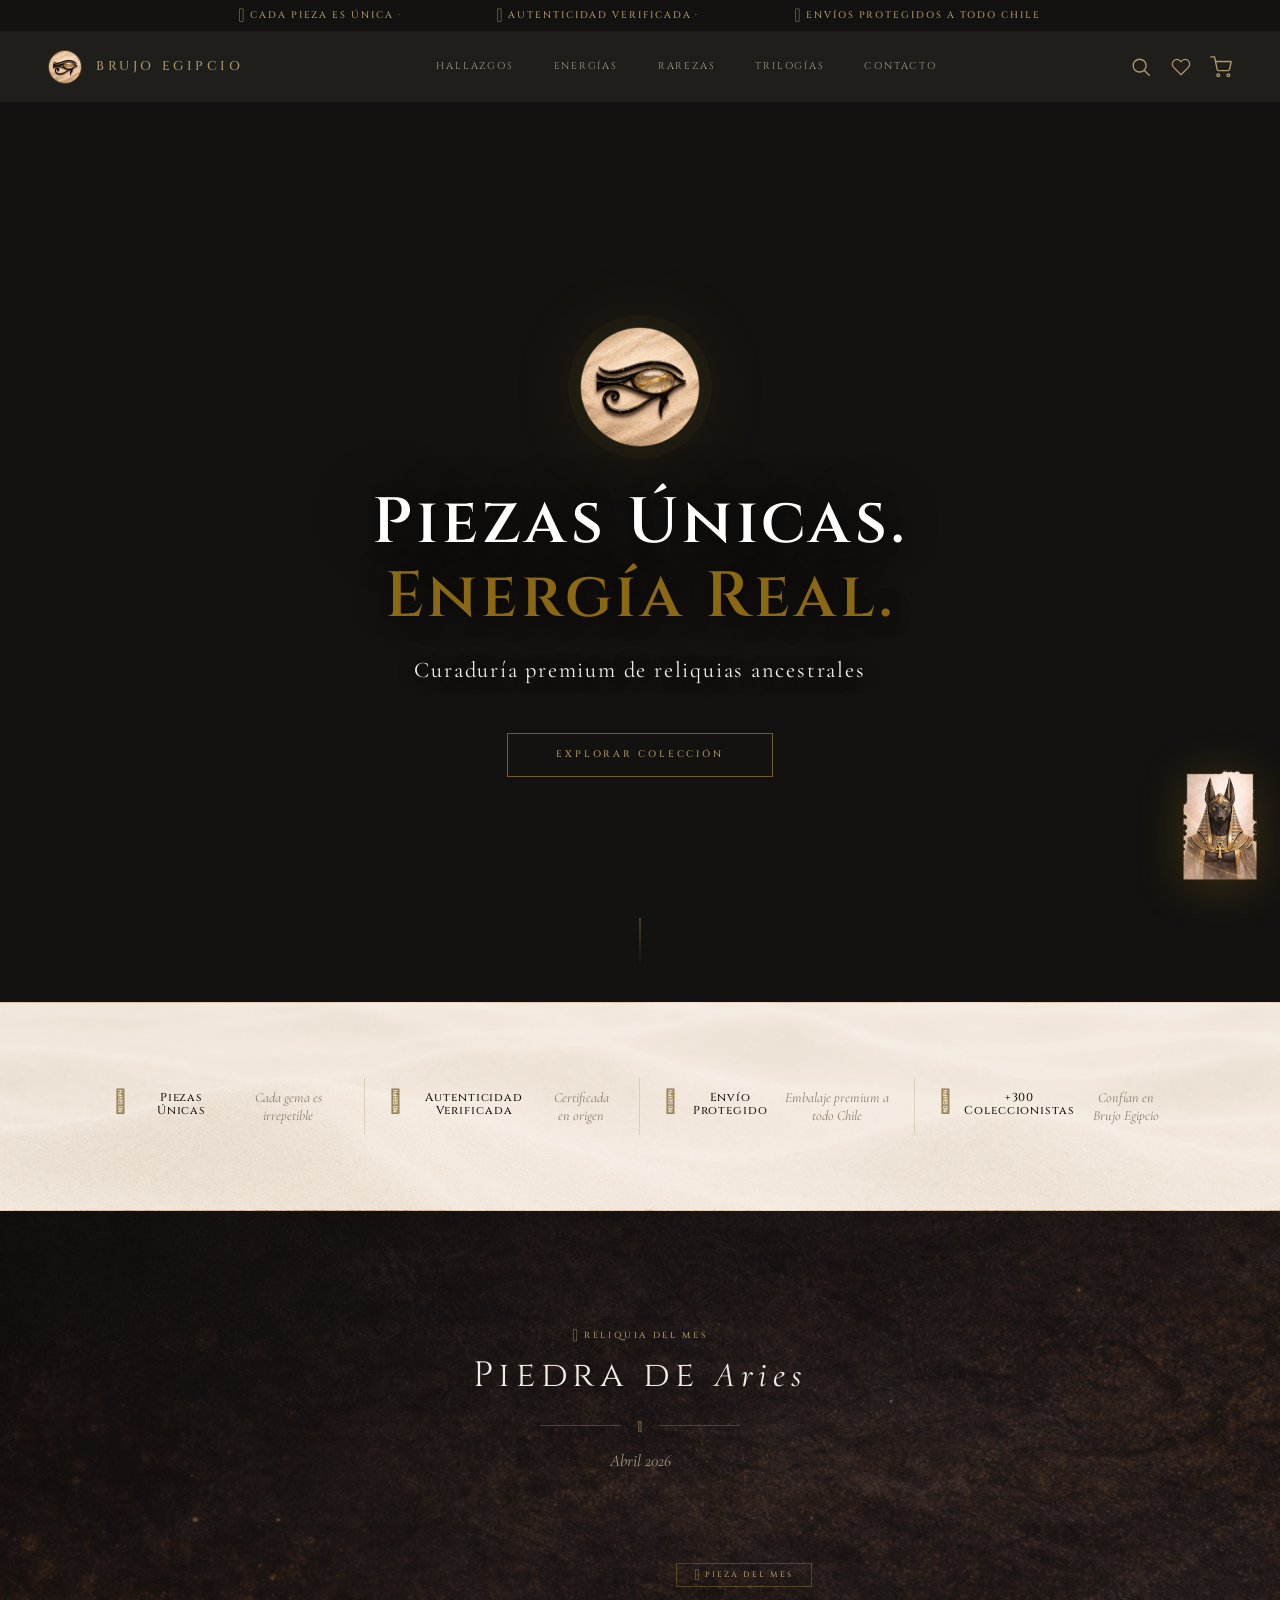
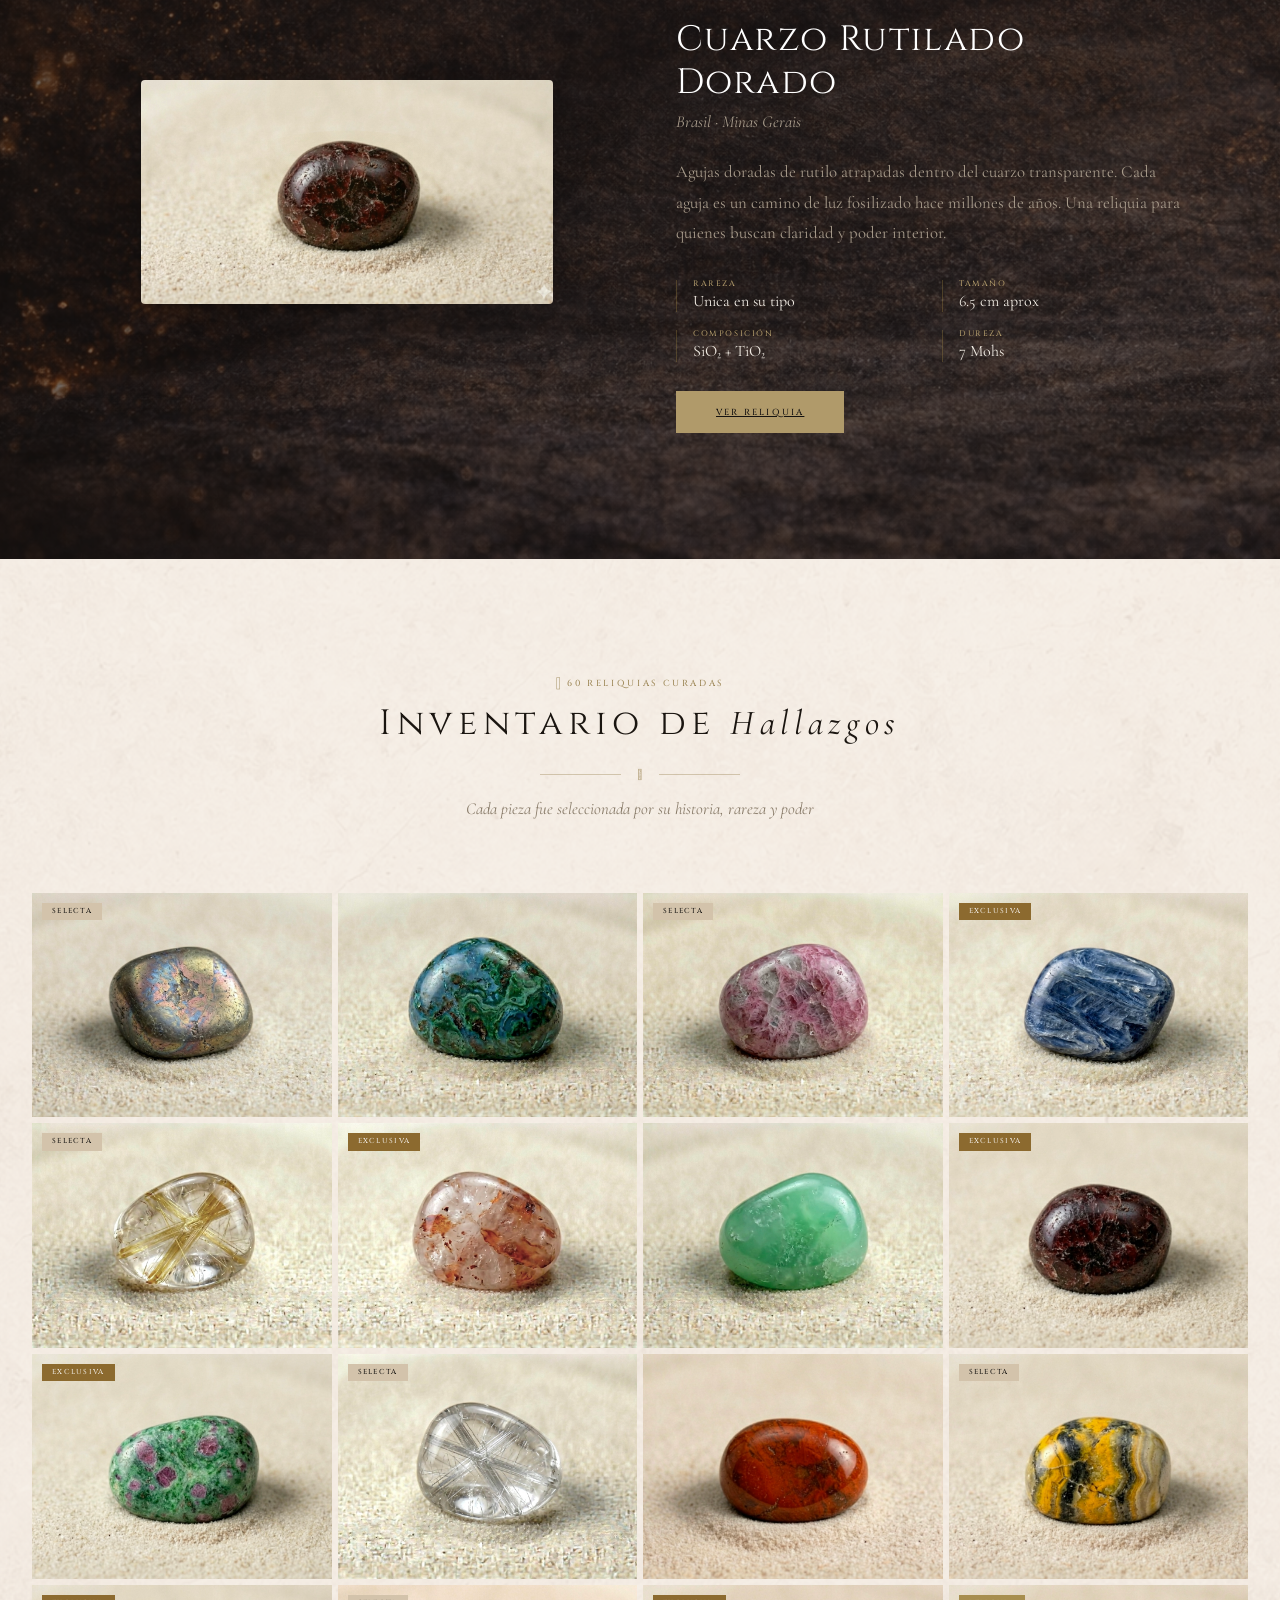
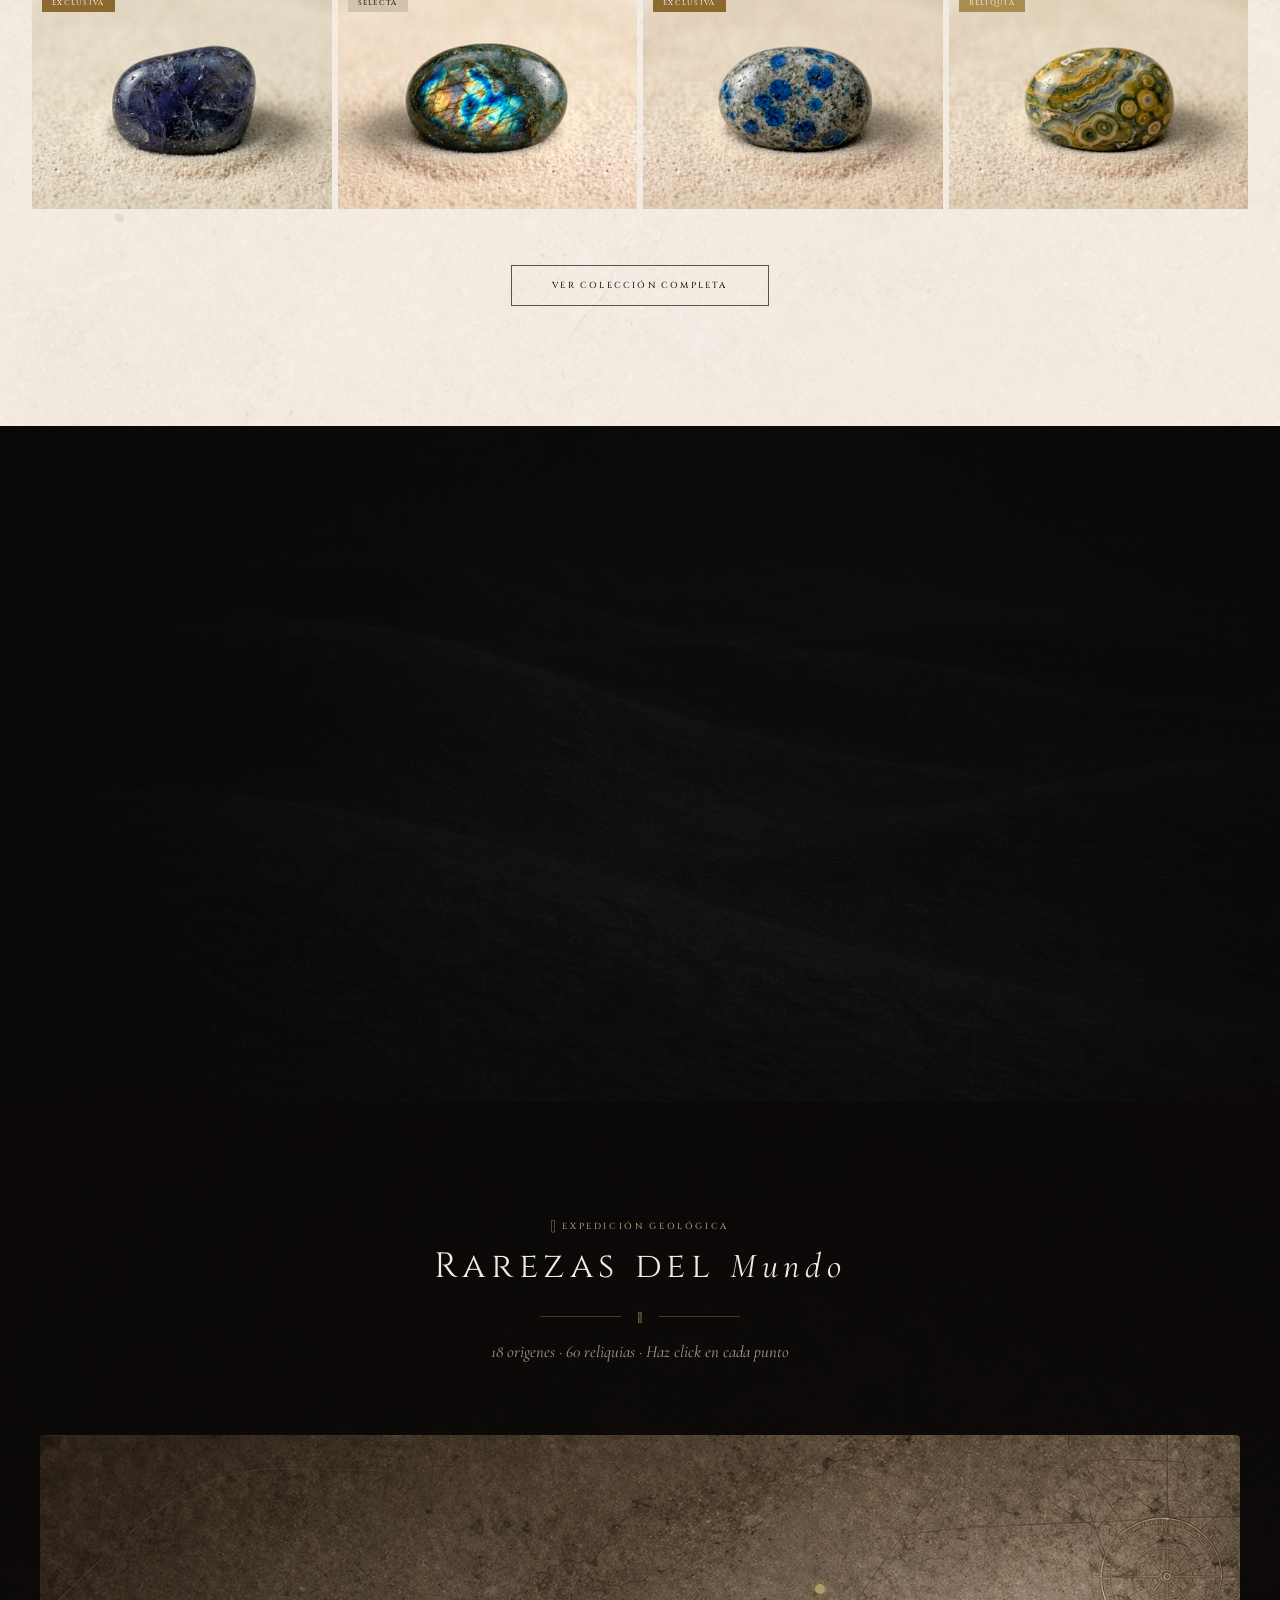
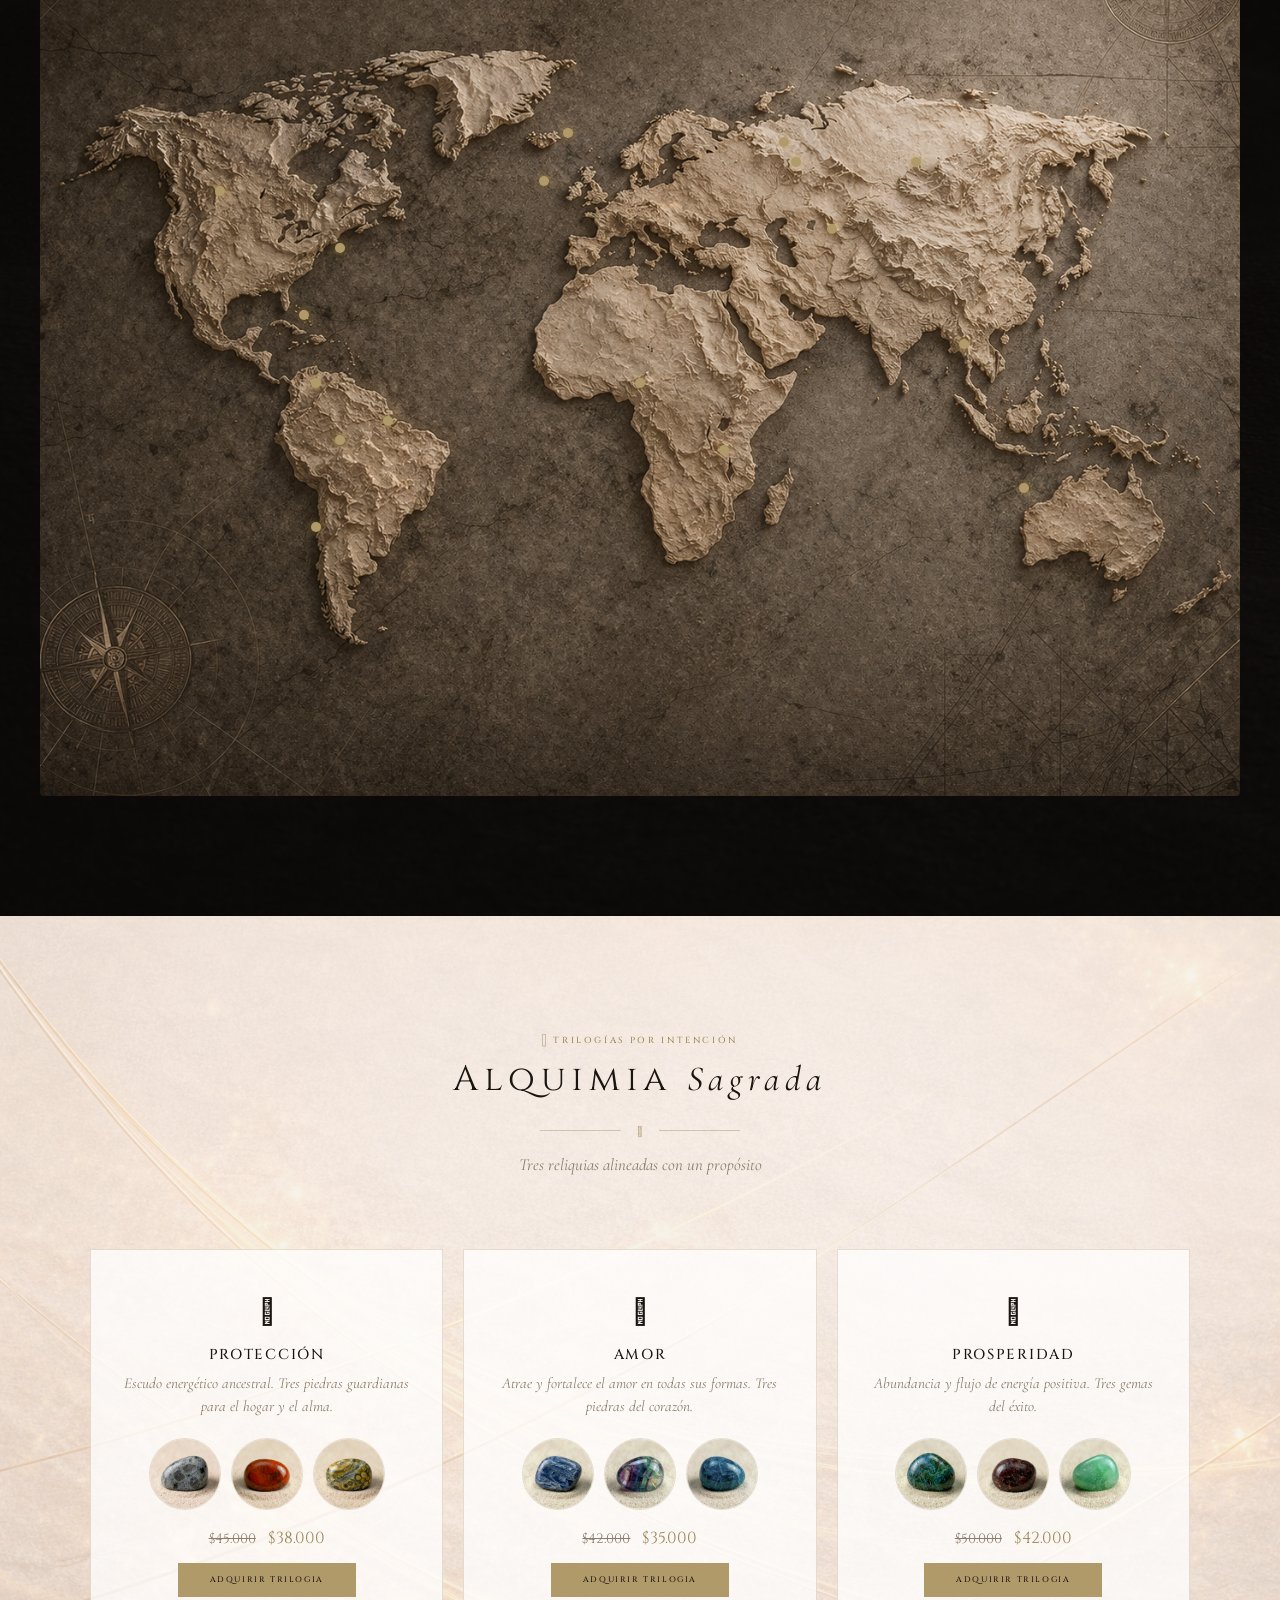
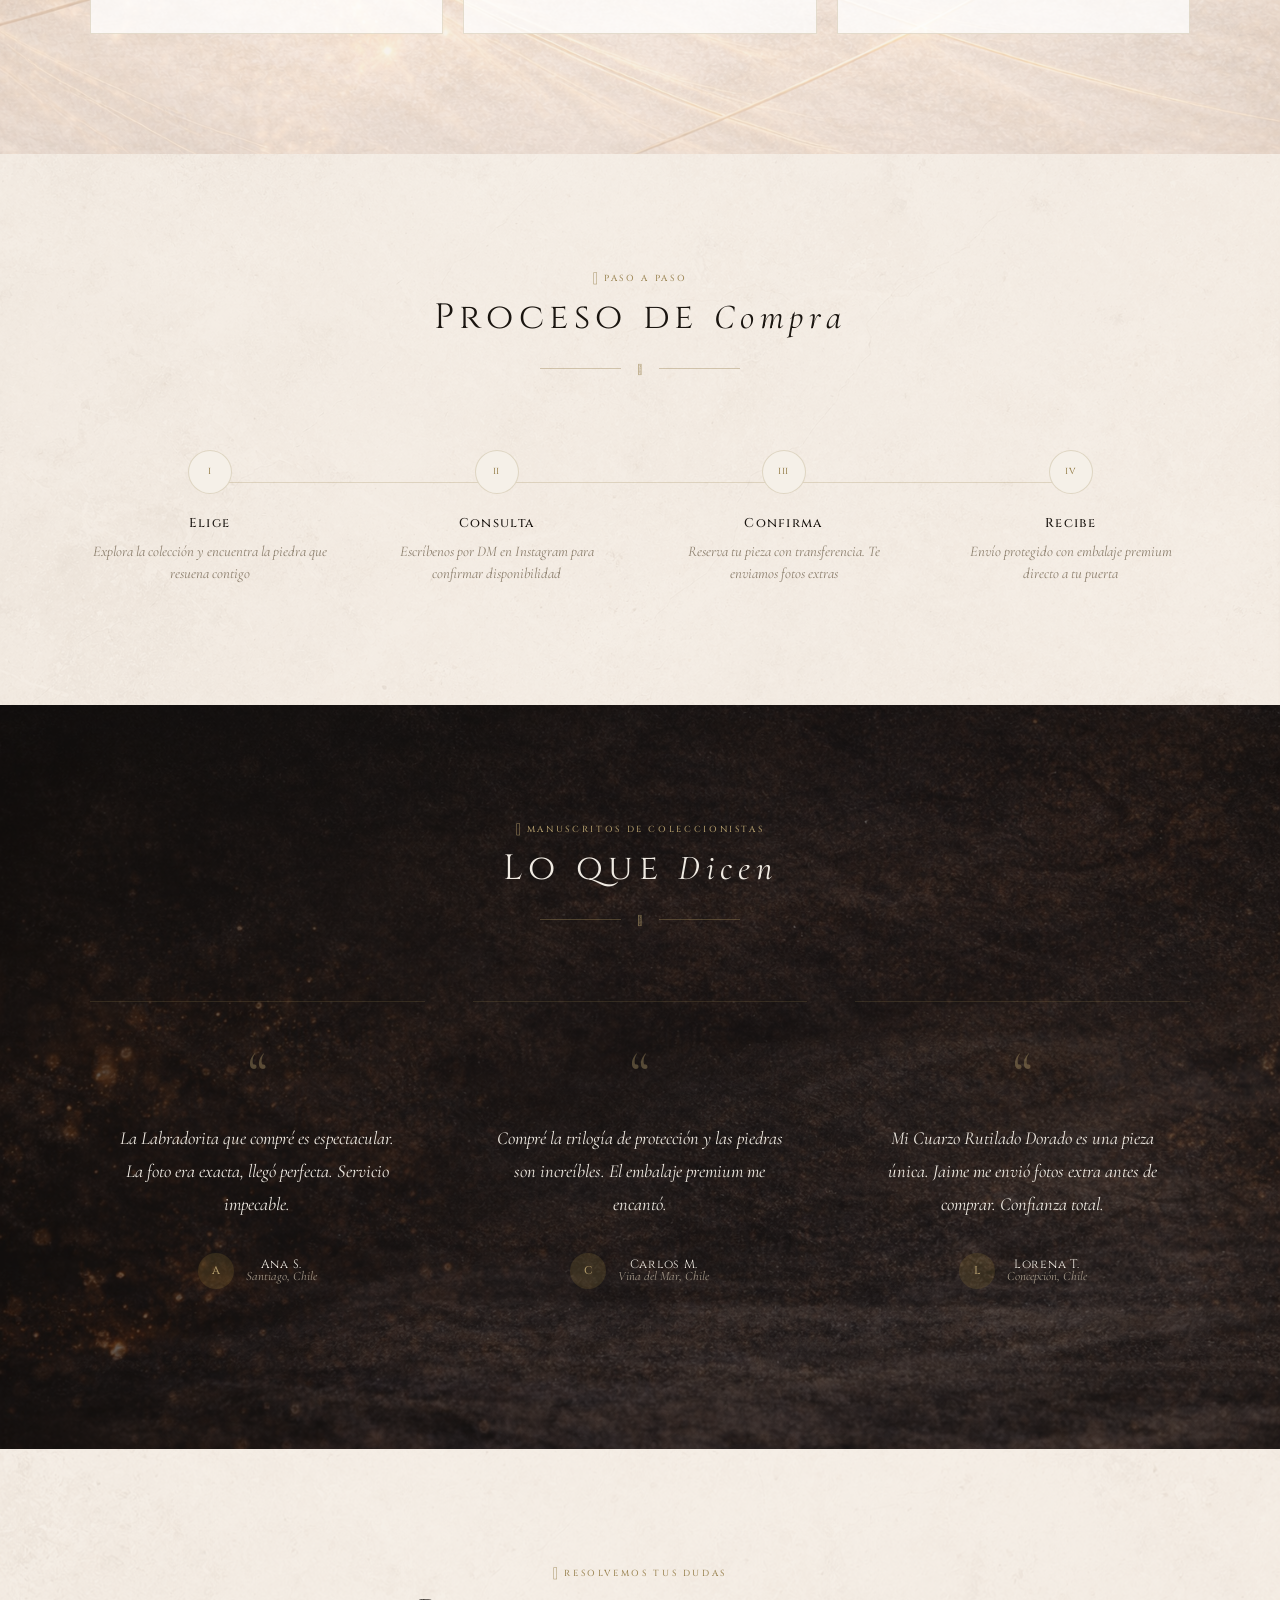
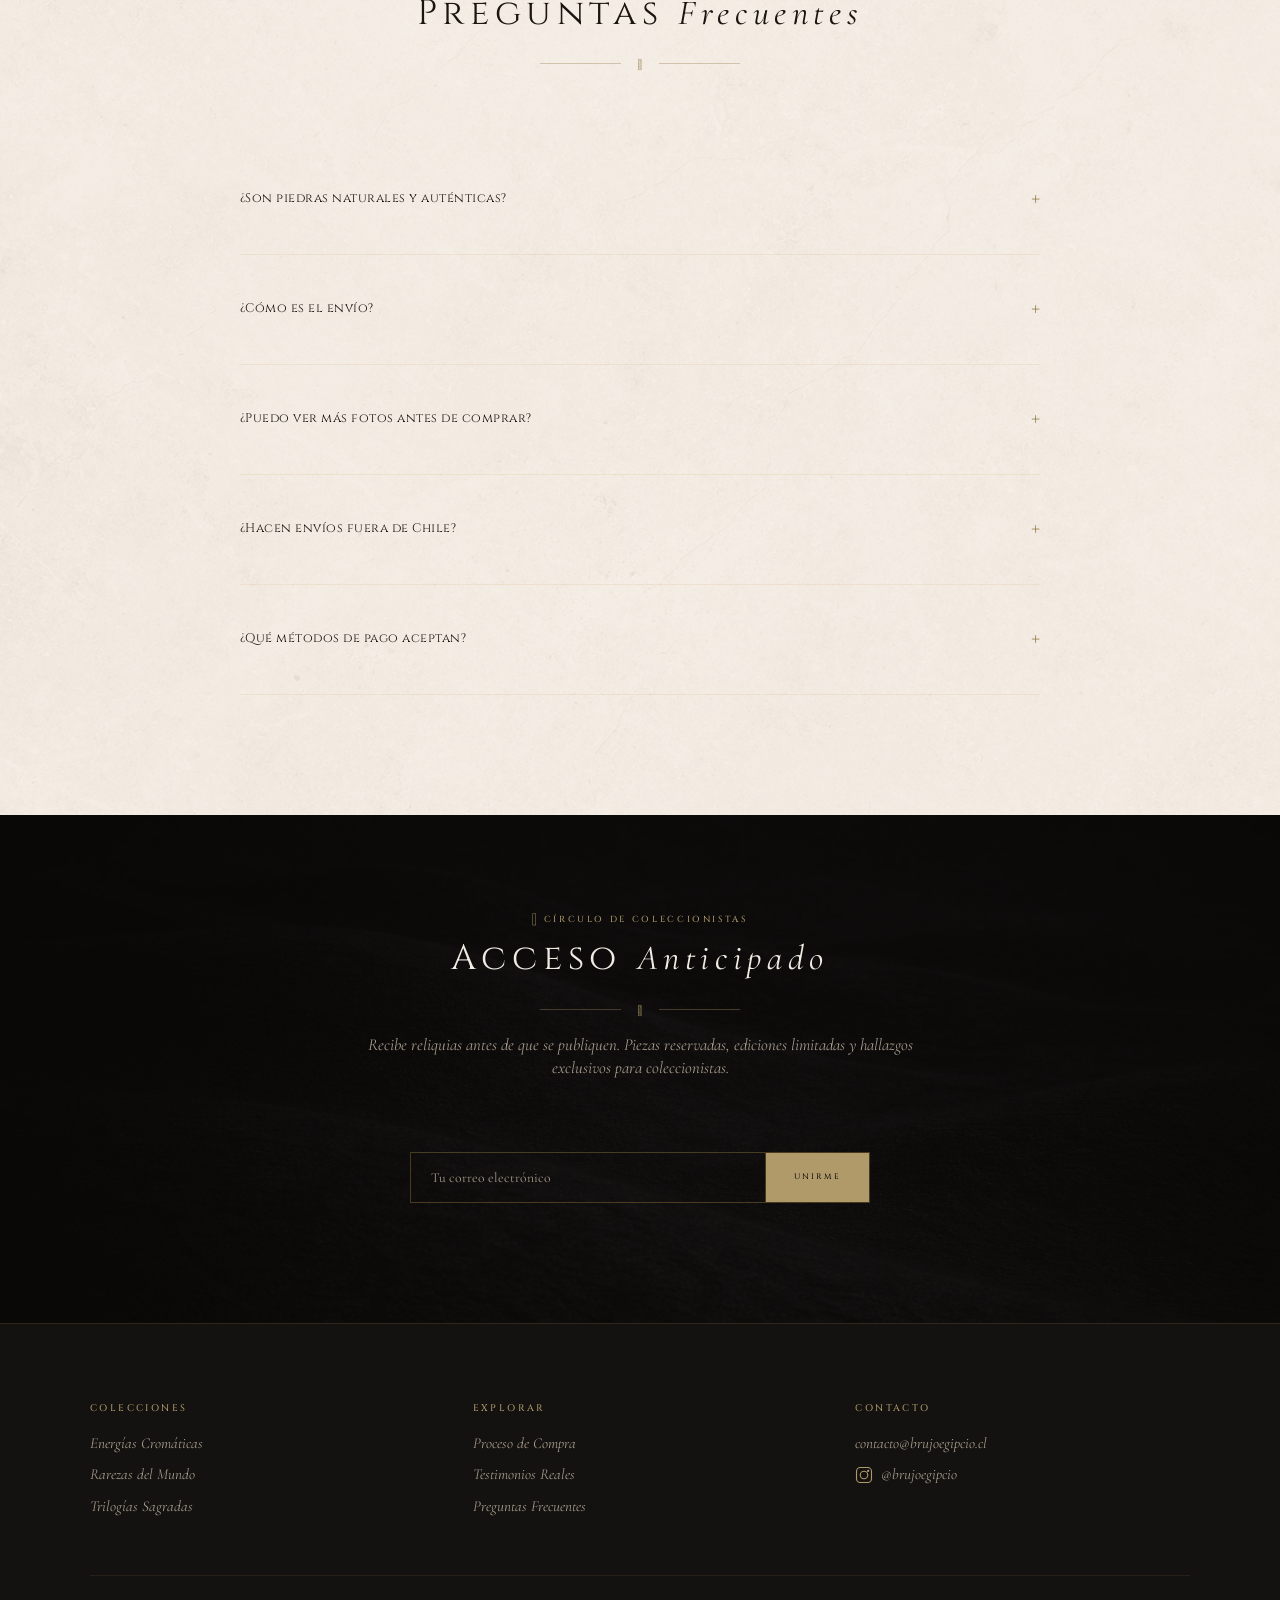
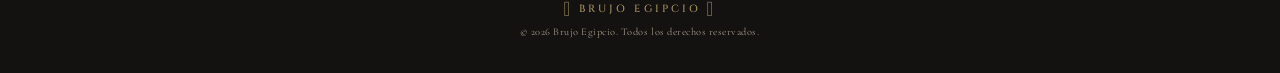
==== commit 539e5b2c: "feat: reemplazar imágenes con fotos oficiales del cliente - 80 imágenes nuevas desde WeTransfer, nom" ====
--- a/index.html
+++ b/index.html
@@ -301,7 +301,7 @@
                     <h3 class="kit-name">Prosperidad</h3>
                     <p class="kit-desc">Abundancia y flujo de energía positiva. Tres gemas del éxito.</p>
                     <div class="kit-piedras">
-                        <img class="kit-piedra-thumb" src="img/ColeccionPiedras/Calcopirita.png" alt="Calcopirita" loading="lazy">
+                        <img class="kit-piedra-thumb" src="img/ColeccionPiedras/Calcopirita.jpg" alt="Calcopirita" loading="lazy">
                         <img class="kit-piedra-thumb" src="img/ColeccionPiedras/Cuarzo Rutilado Dorado.jpg" alt="Cuarzo Rutilado Dorado" loading="lazy">
                         <img class="kit-piedra-thumb" src="img/ColeccionPiedras/Cuarzo Hematoide.jpg" alt="Cuarzo Hematoide" loading="lazy">
                     </div>
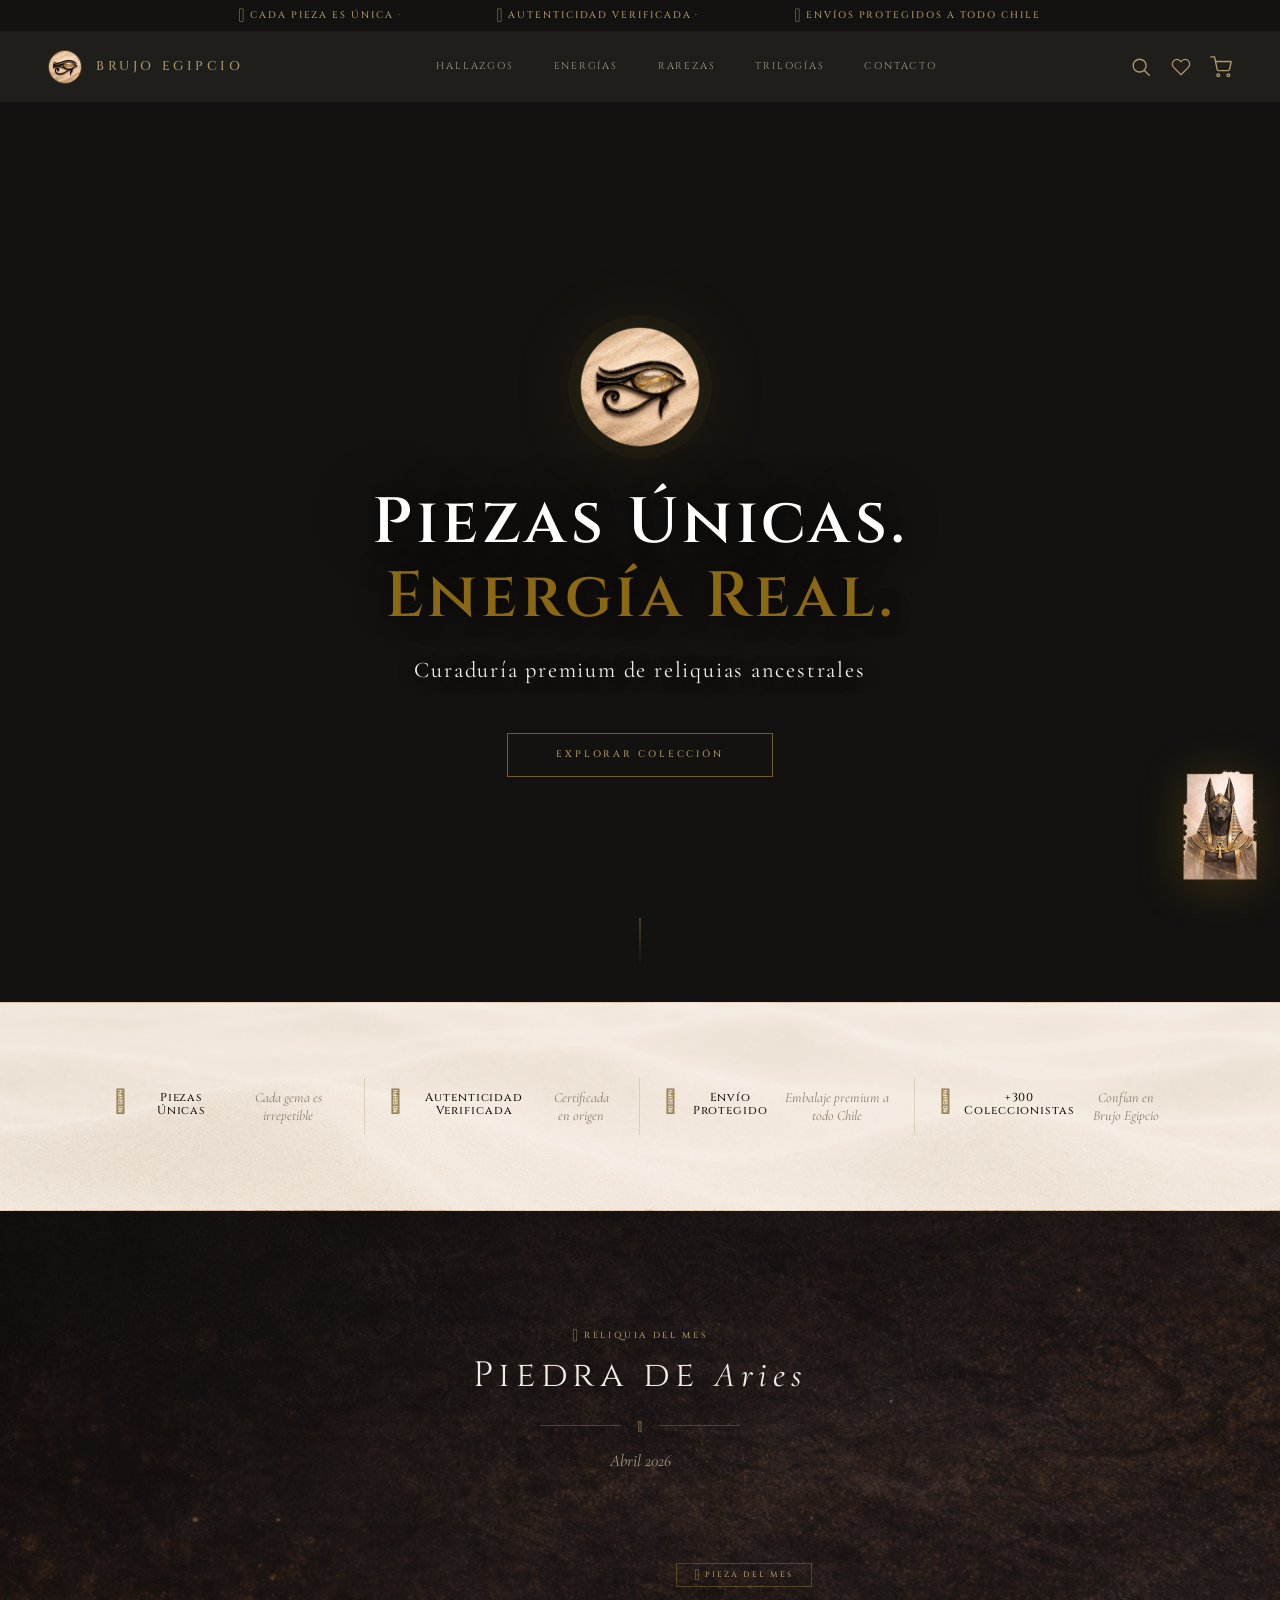
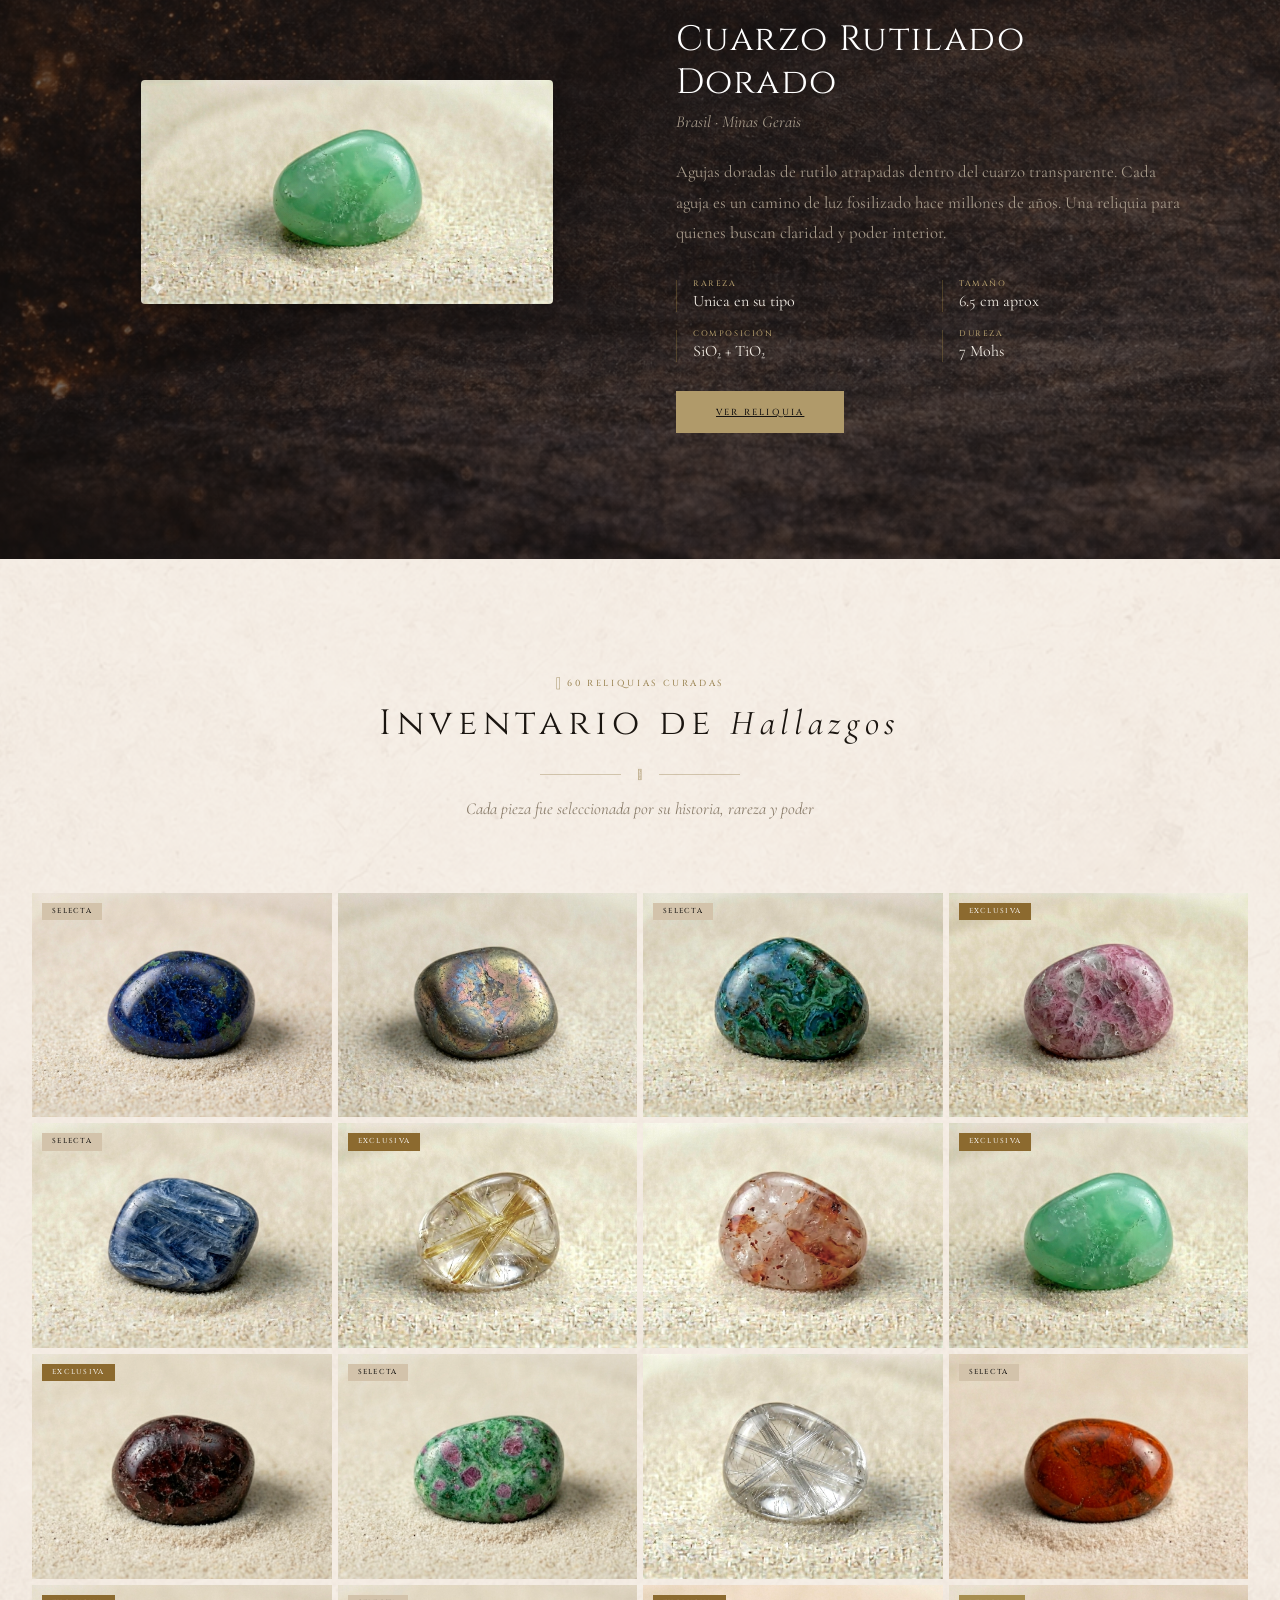
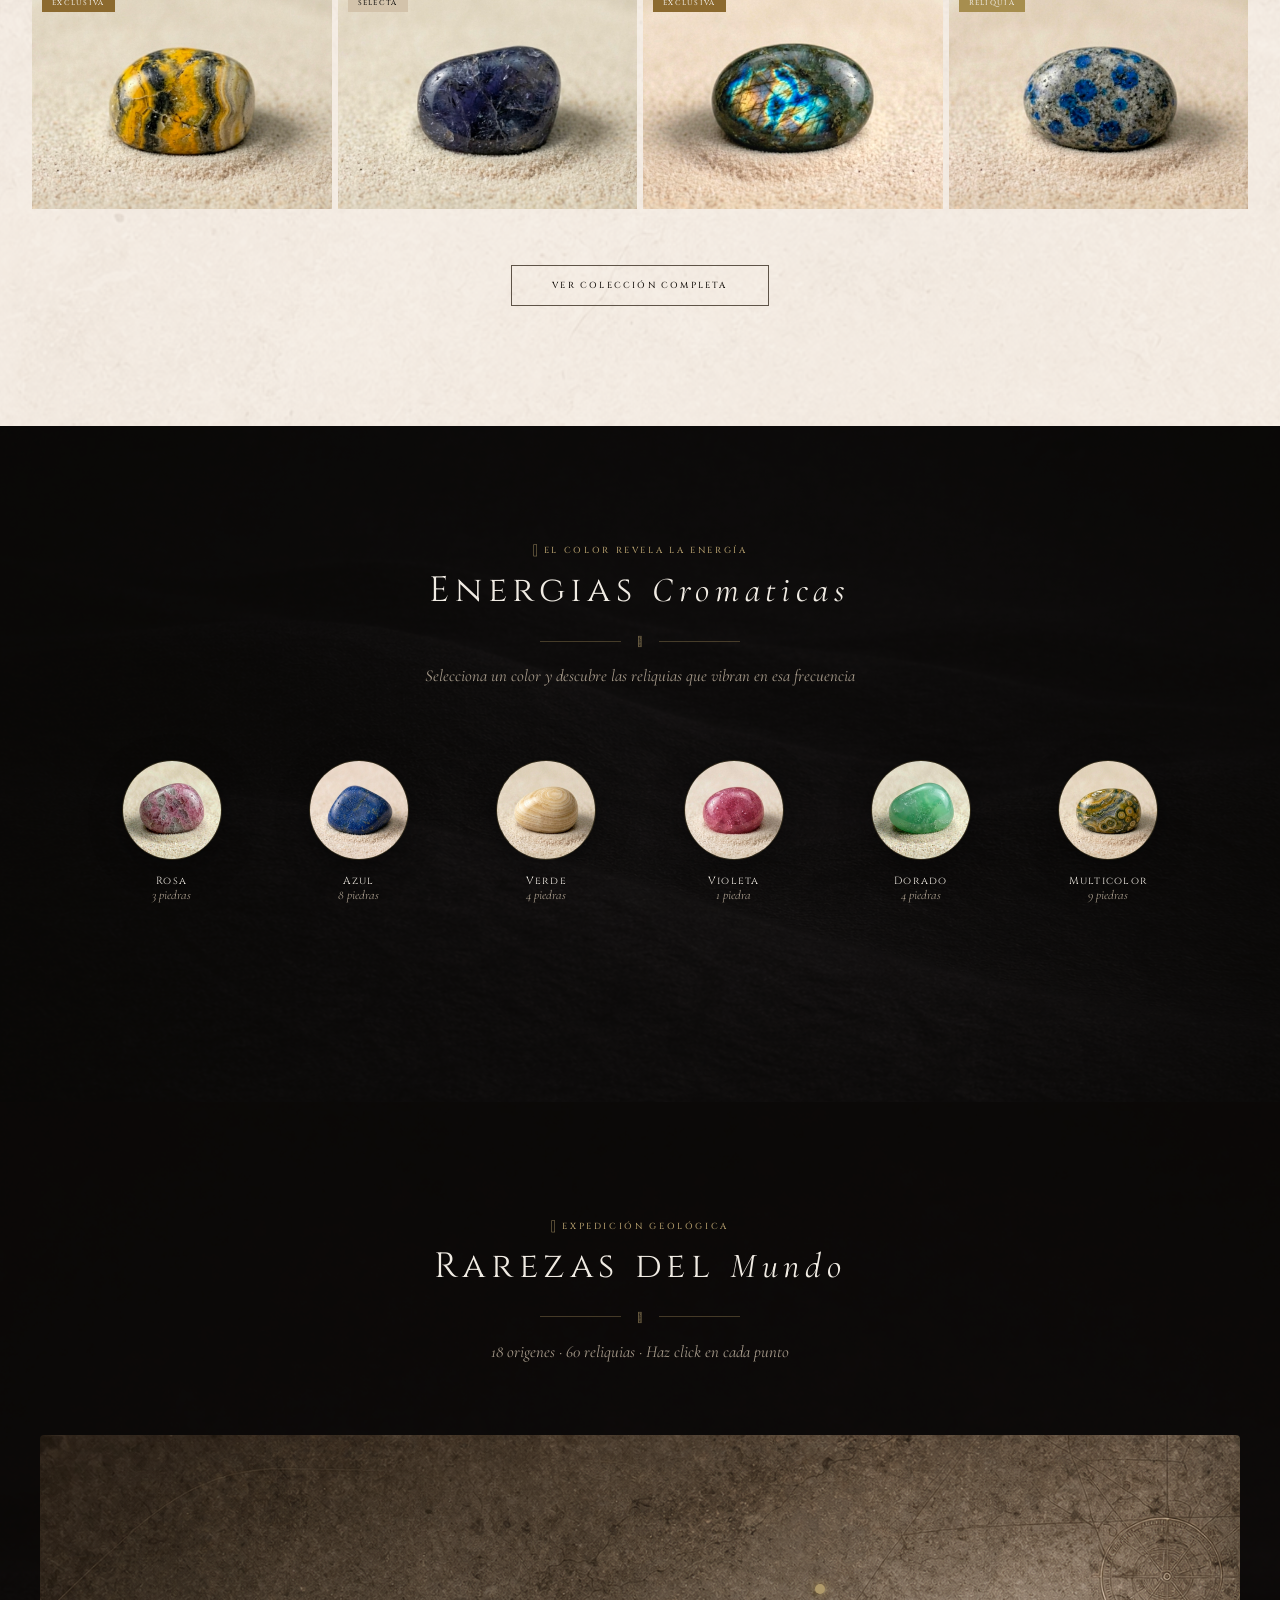
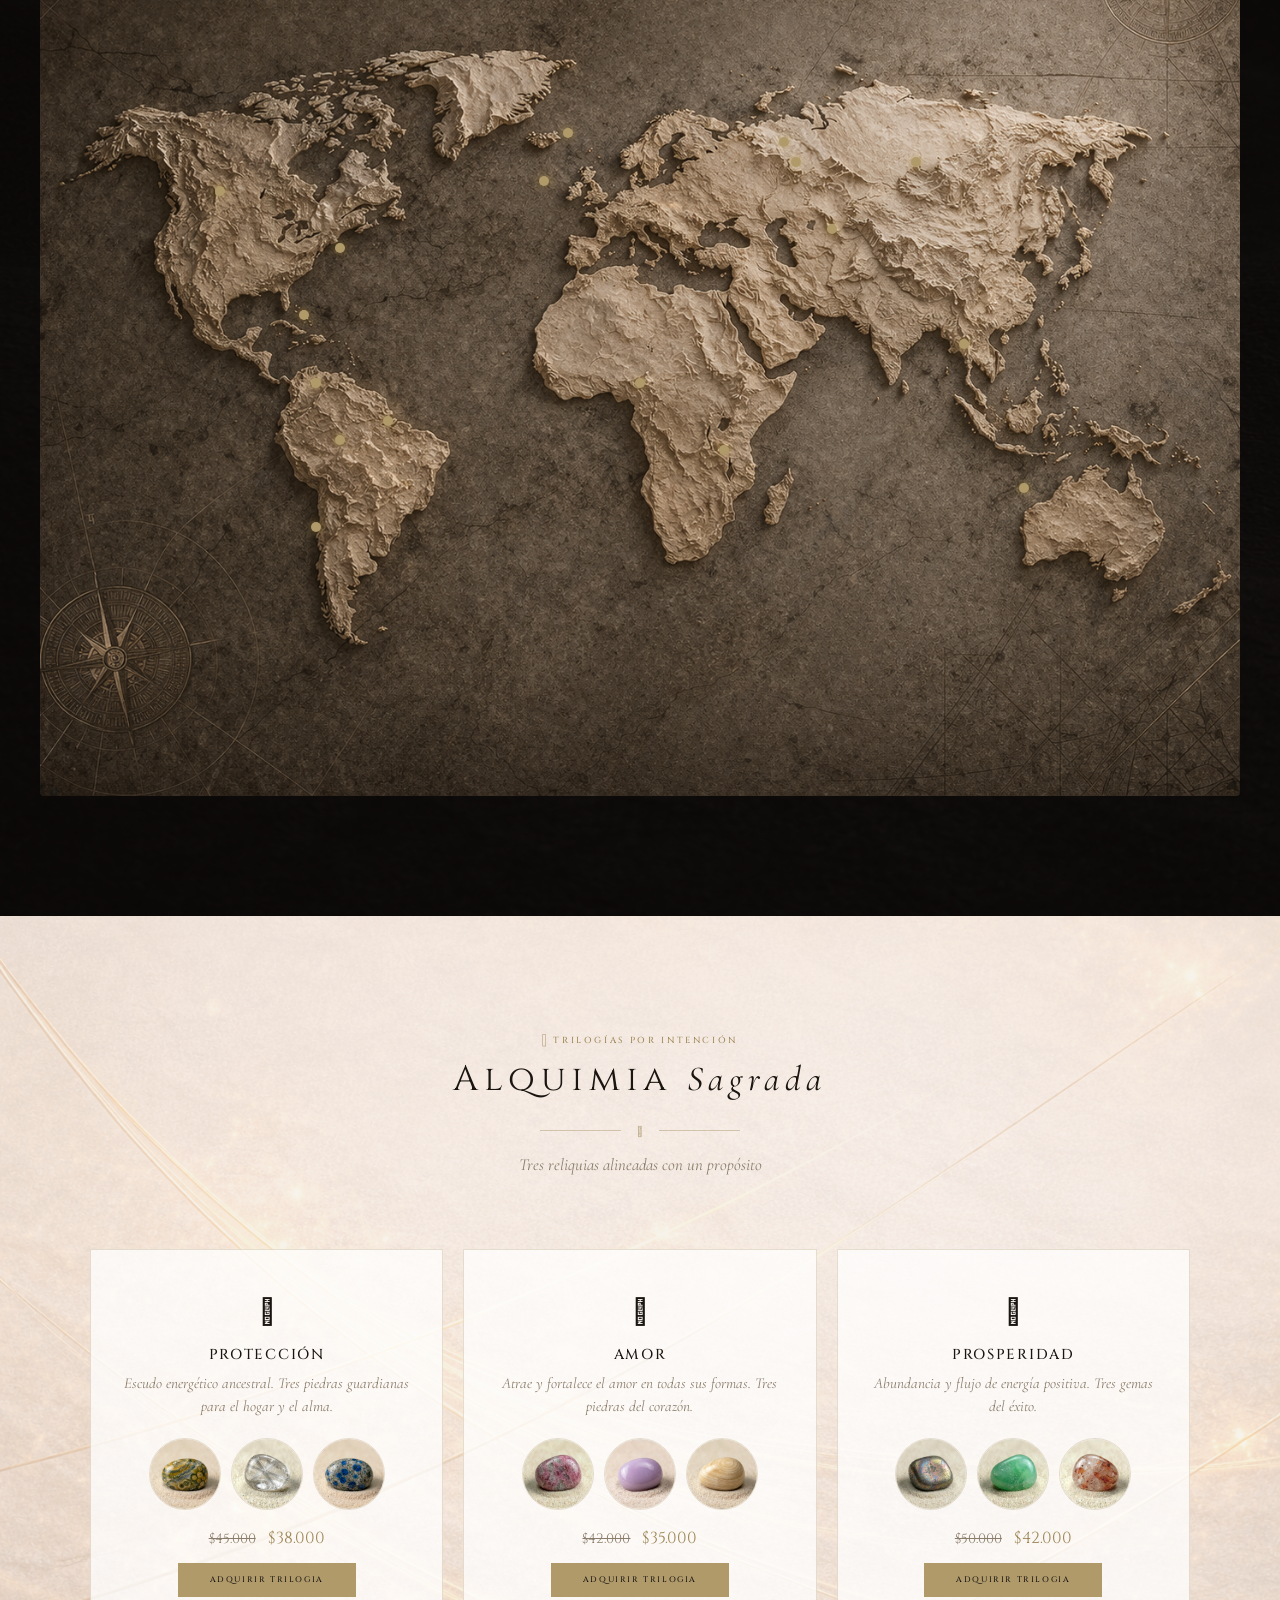
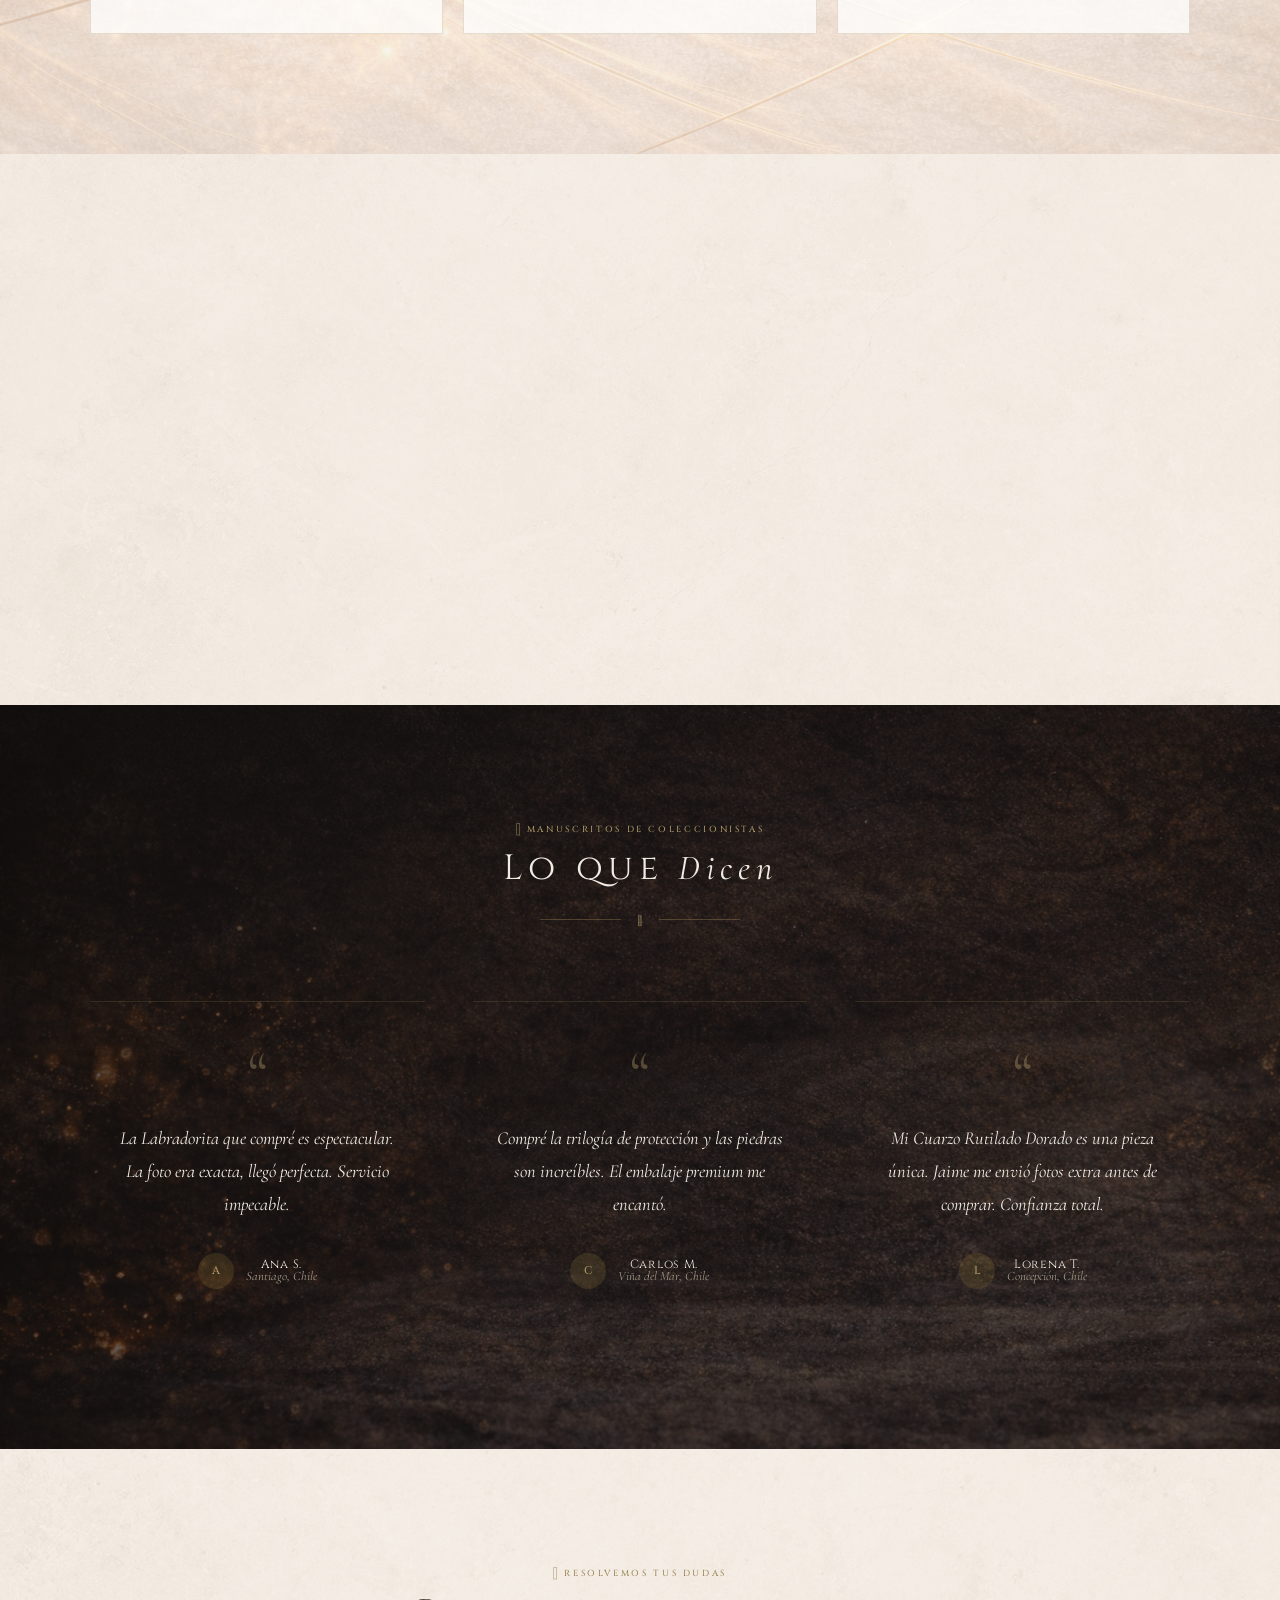
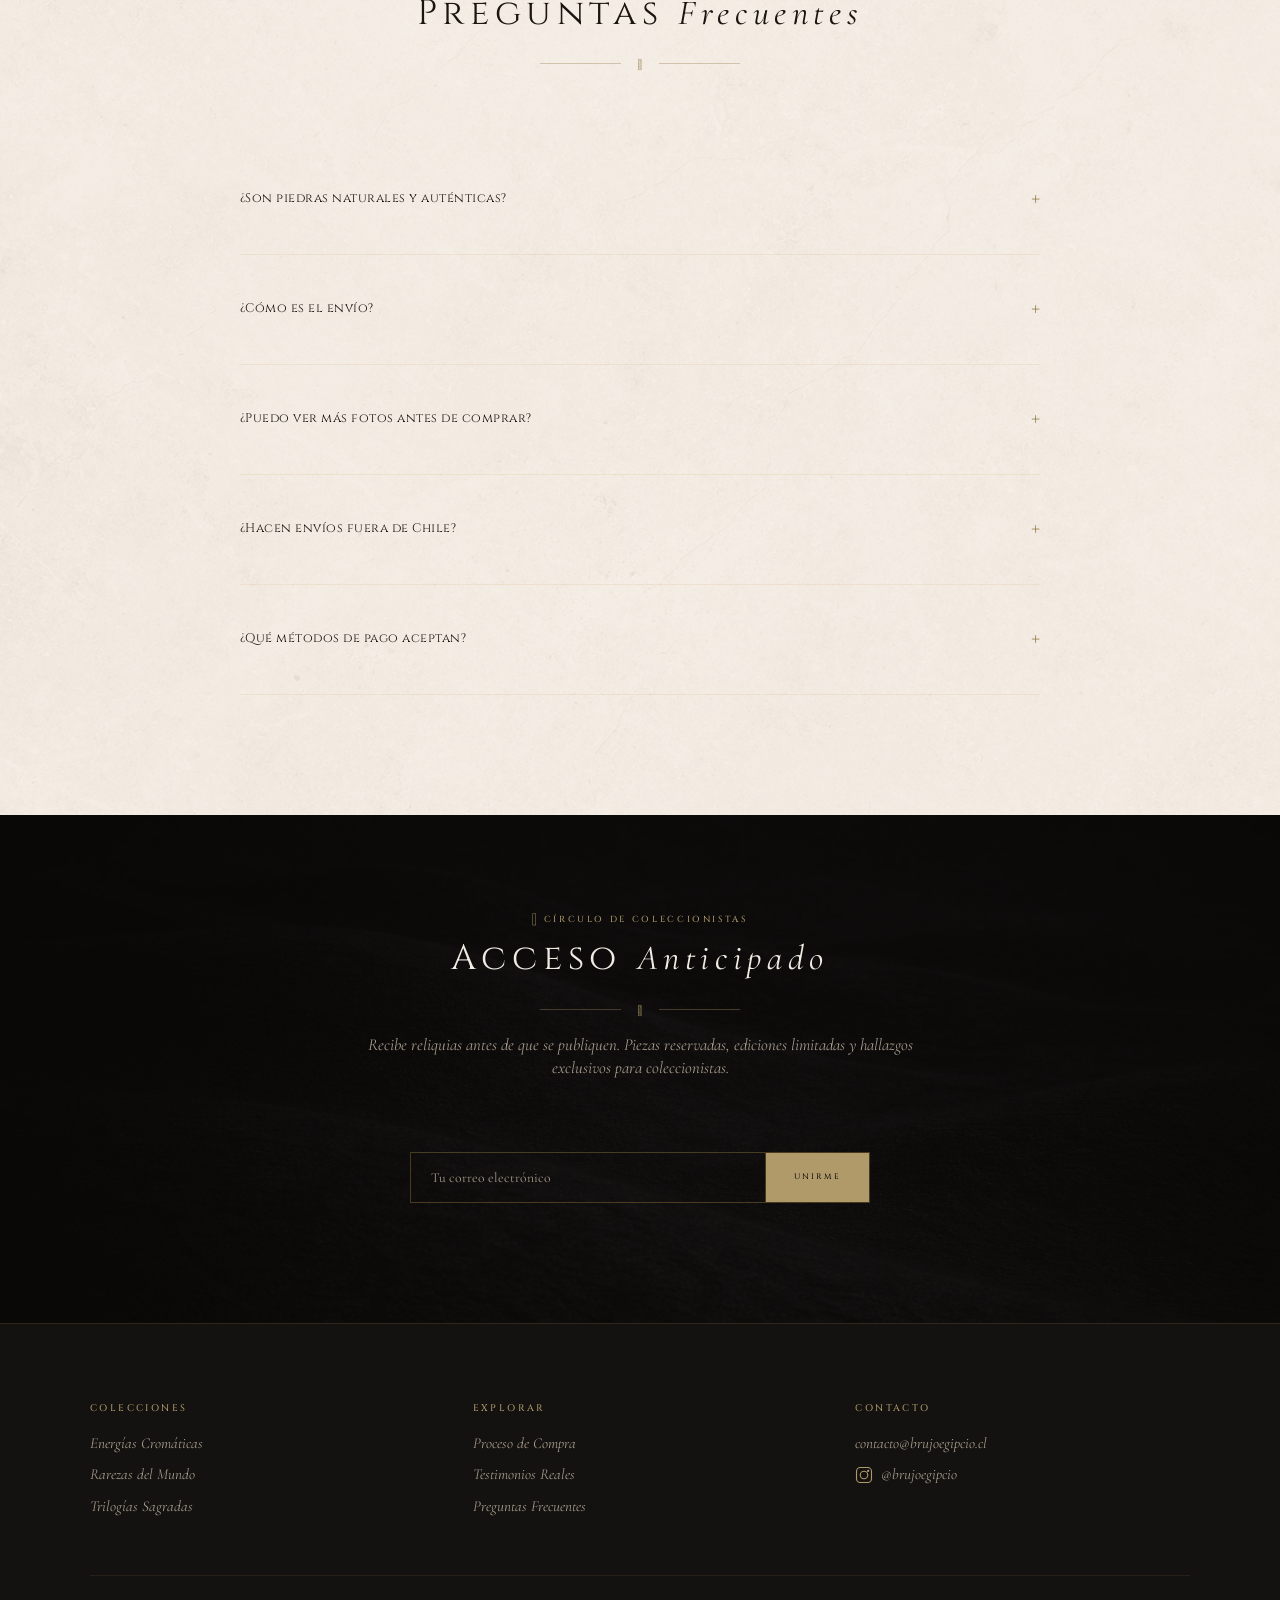
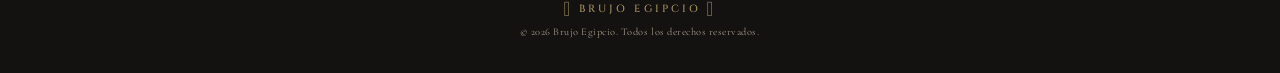
==== commit ffd00fd8: "Actualizar 80 fotos oficiales y corregir extensiones de imagen Reemplaza todas las imágenes de Colec" ====
--- a/index.html
+++ b/index.html
@@ -201,7 +201,7 @@
                     <div class="color-name">Azul</div><div class="color-count">8 piedras</div>
                 </div>
                 <div class="color-card" data-color="Verde">
-                    <div class="color-orb"><img src="img/ColeccionPiedras/Amazonita.jpg" alt="Verde" loading="lazy"></div>
+                    <div class="color-orb"><img src="img/ColeccionPiedras/Amazonita.png" alt="Verde" loading="lazy"></div>
                     <div class="color-name">Verde</div><div class="color-count">4 piedras</div>
                 </div>
                 <div class="color-card" data-color="Violeta">
@@ -290,8 +290,8 @@
                     <p class="kit-desc">Atrae y fortalece el amor en todas sus formas. Tres piedras del corazón.</p>
                     <div class="kit-piedras">
                         <img class="kit-piedra-thumb" src="img/ColeccionPiedras/Cobaltocalcita.jpg" alt="Cobaltocalcita" loading="lazy">
-                        <img class="kit-piedra-thumb" src="img/ColeccionPiedras/Fosfosiderita.jpg" alt="Fosfosiderita" loading="lazy">
-                        <img class="kit-piedra-thumb" src="img/ColeccionPiedras/Amazonita.jpg" alt="Amazonita" loading="lazy">
+                        <img class="kit-piedra-thumb" src="img/ColeccionPiedras/Fosfosiderita.png" alt="Fosfosiderita" loading="lazy">
+                        <img class="kit-piedra-thumb" src="img/ColeccionPiedras/Amazonita.png" alt="Amazonita" loading="lazy">
                     </div>
                     <div class="kit-price"><span class="kit-price-old">$42.000</span> $35.000</div>
                     <button class="kit-btn" data-kit-id="amor">Adquirir Trilogia</button>
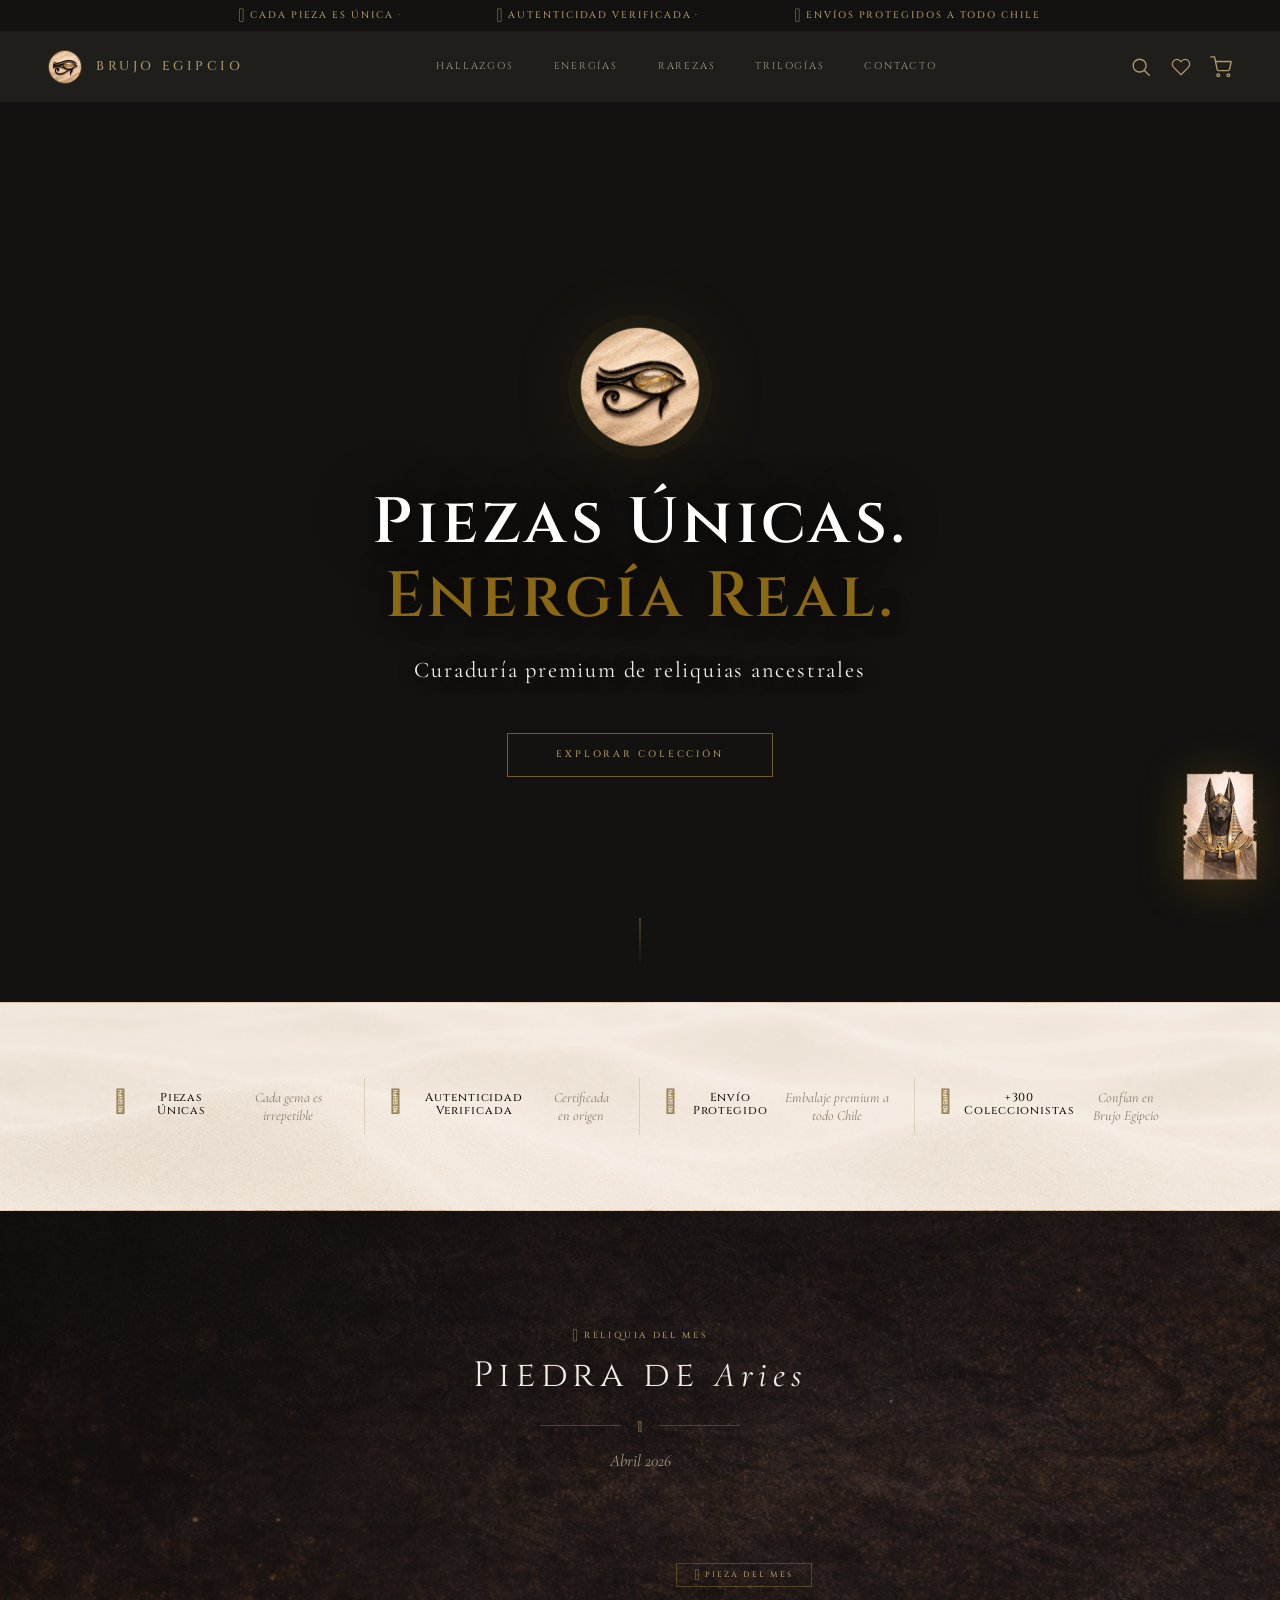
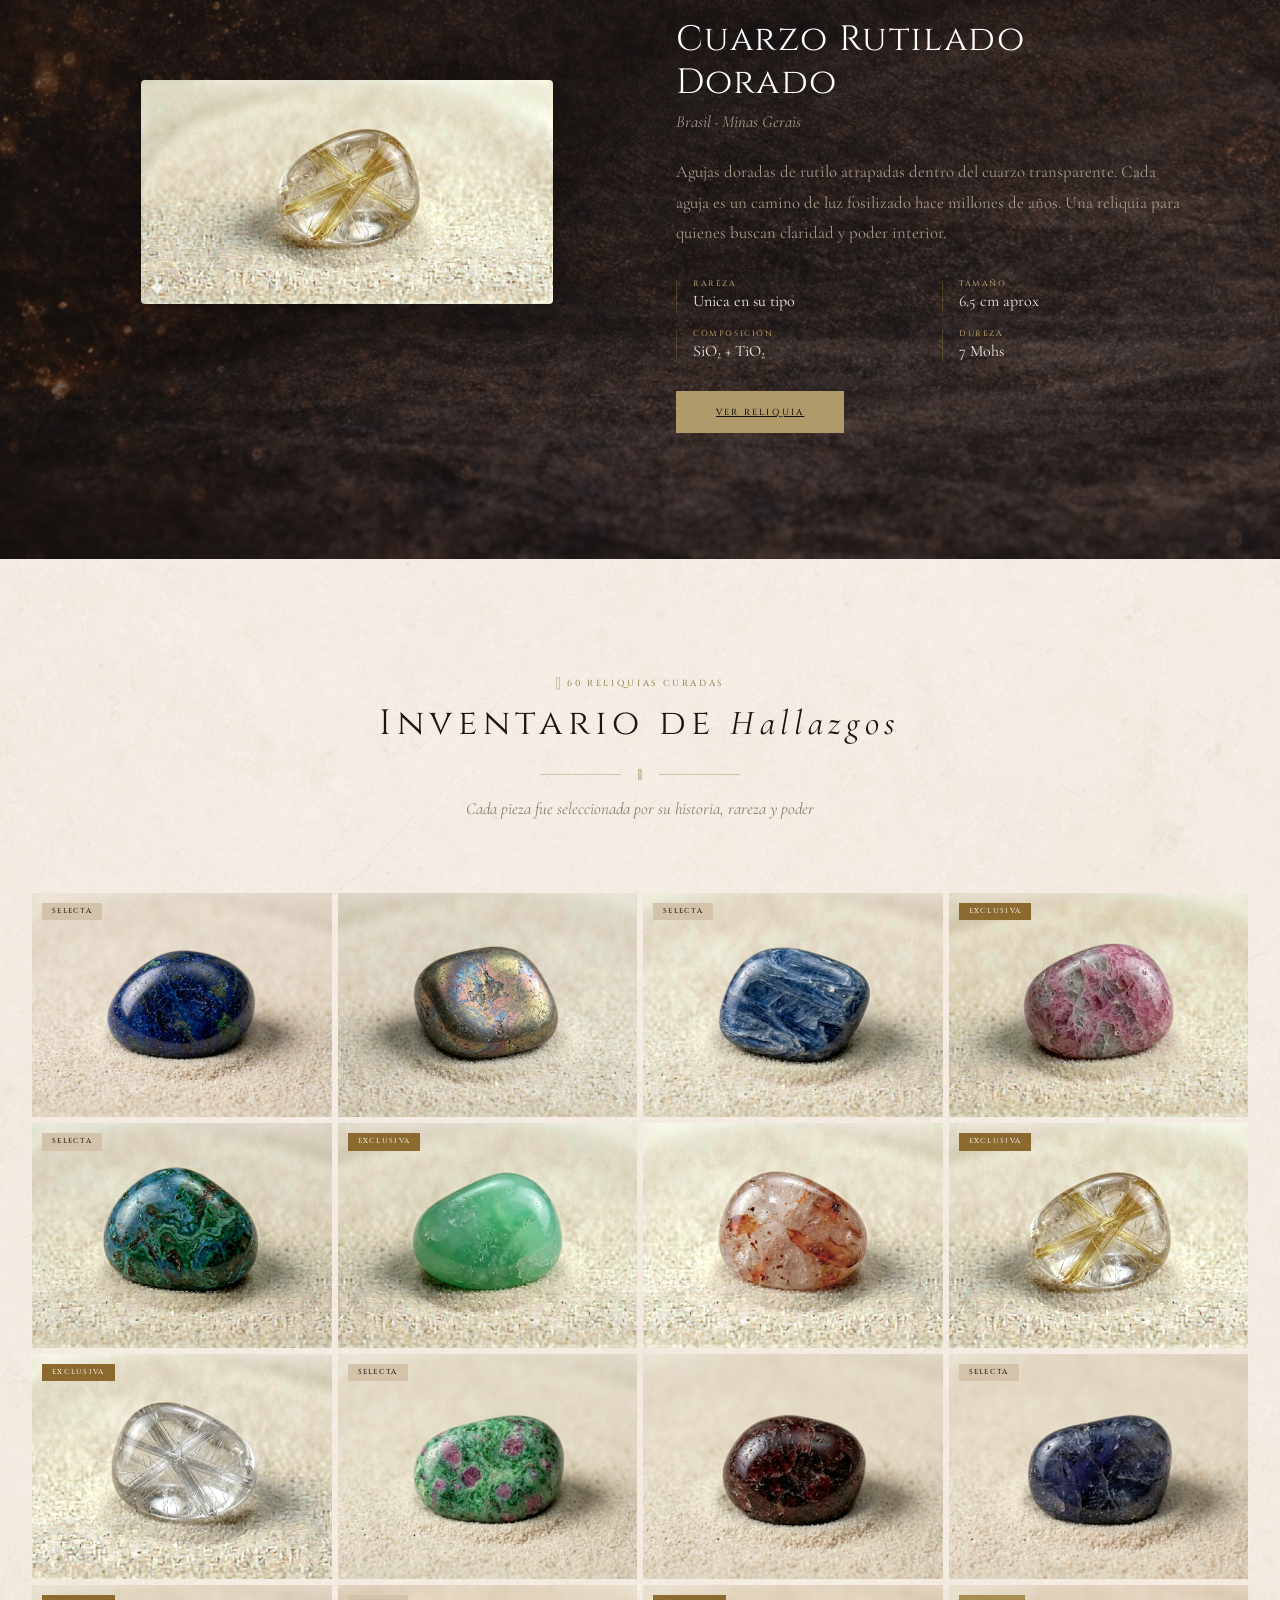
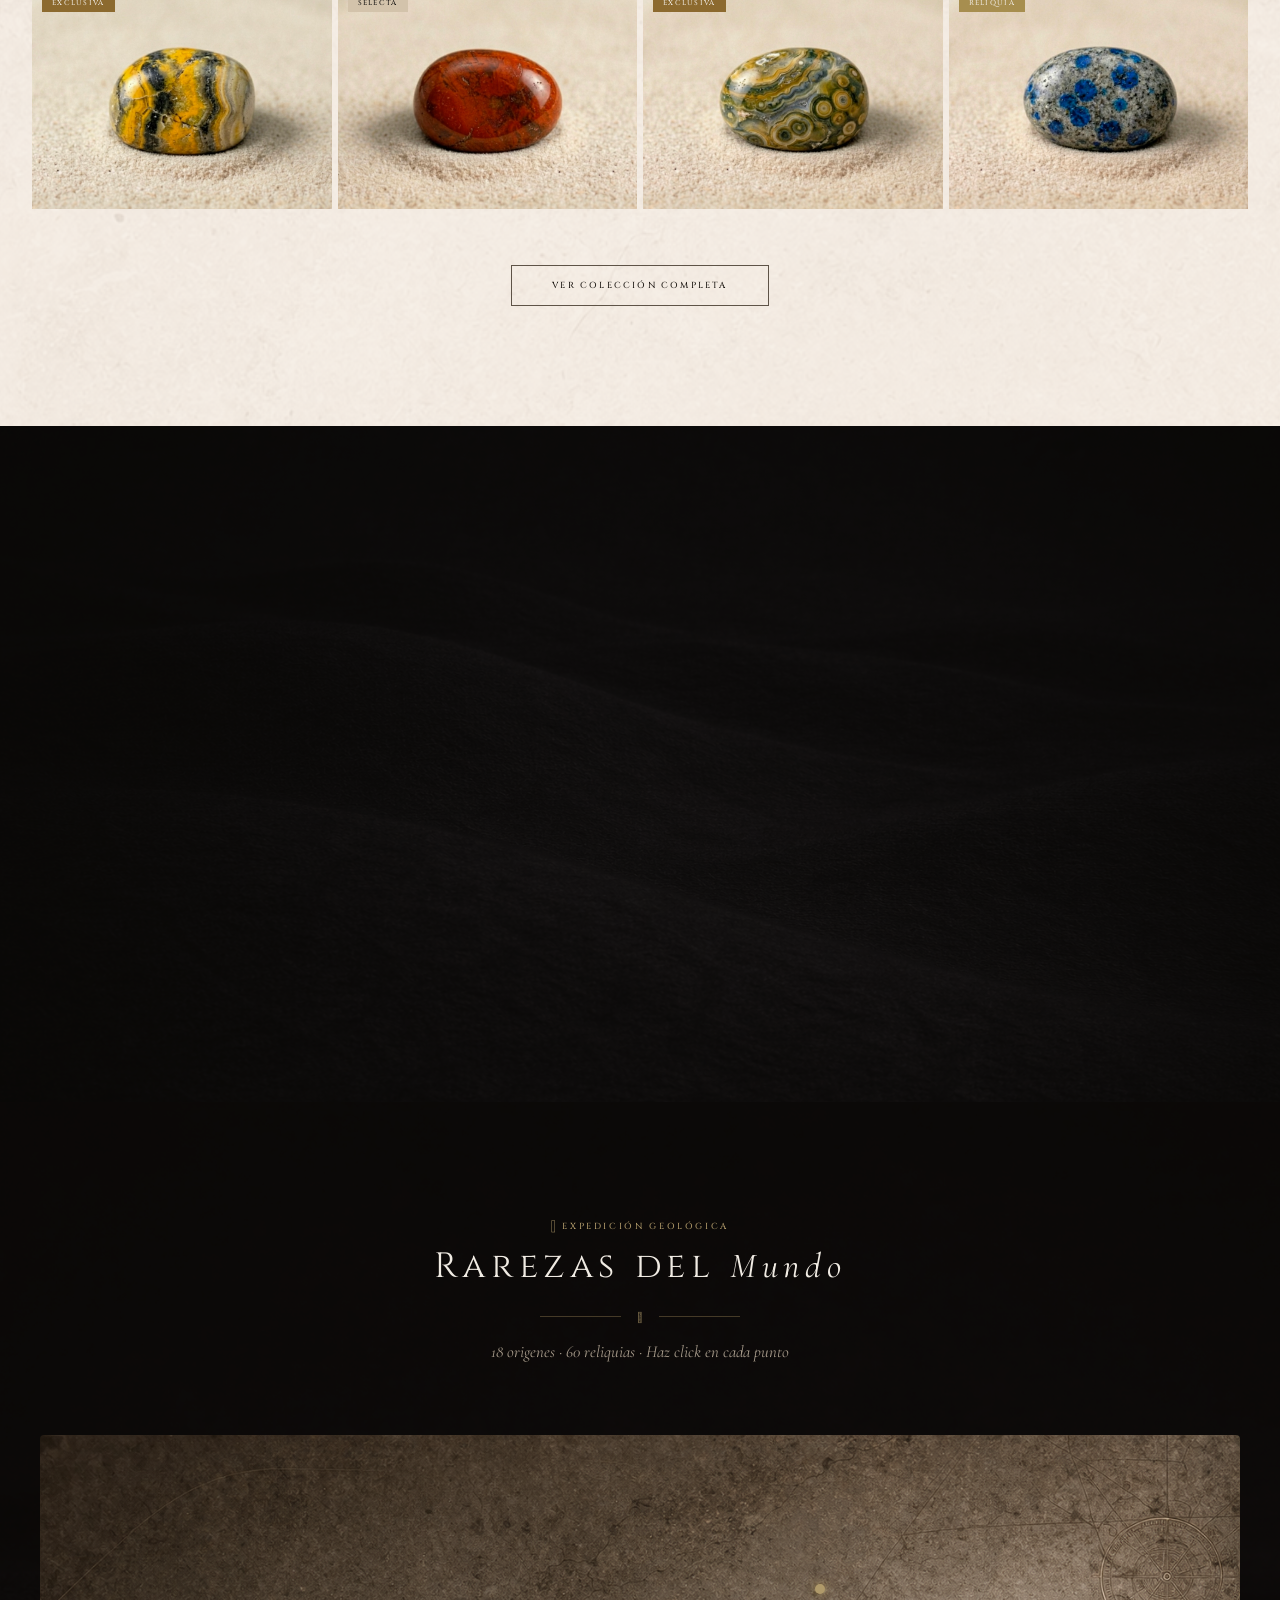
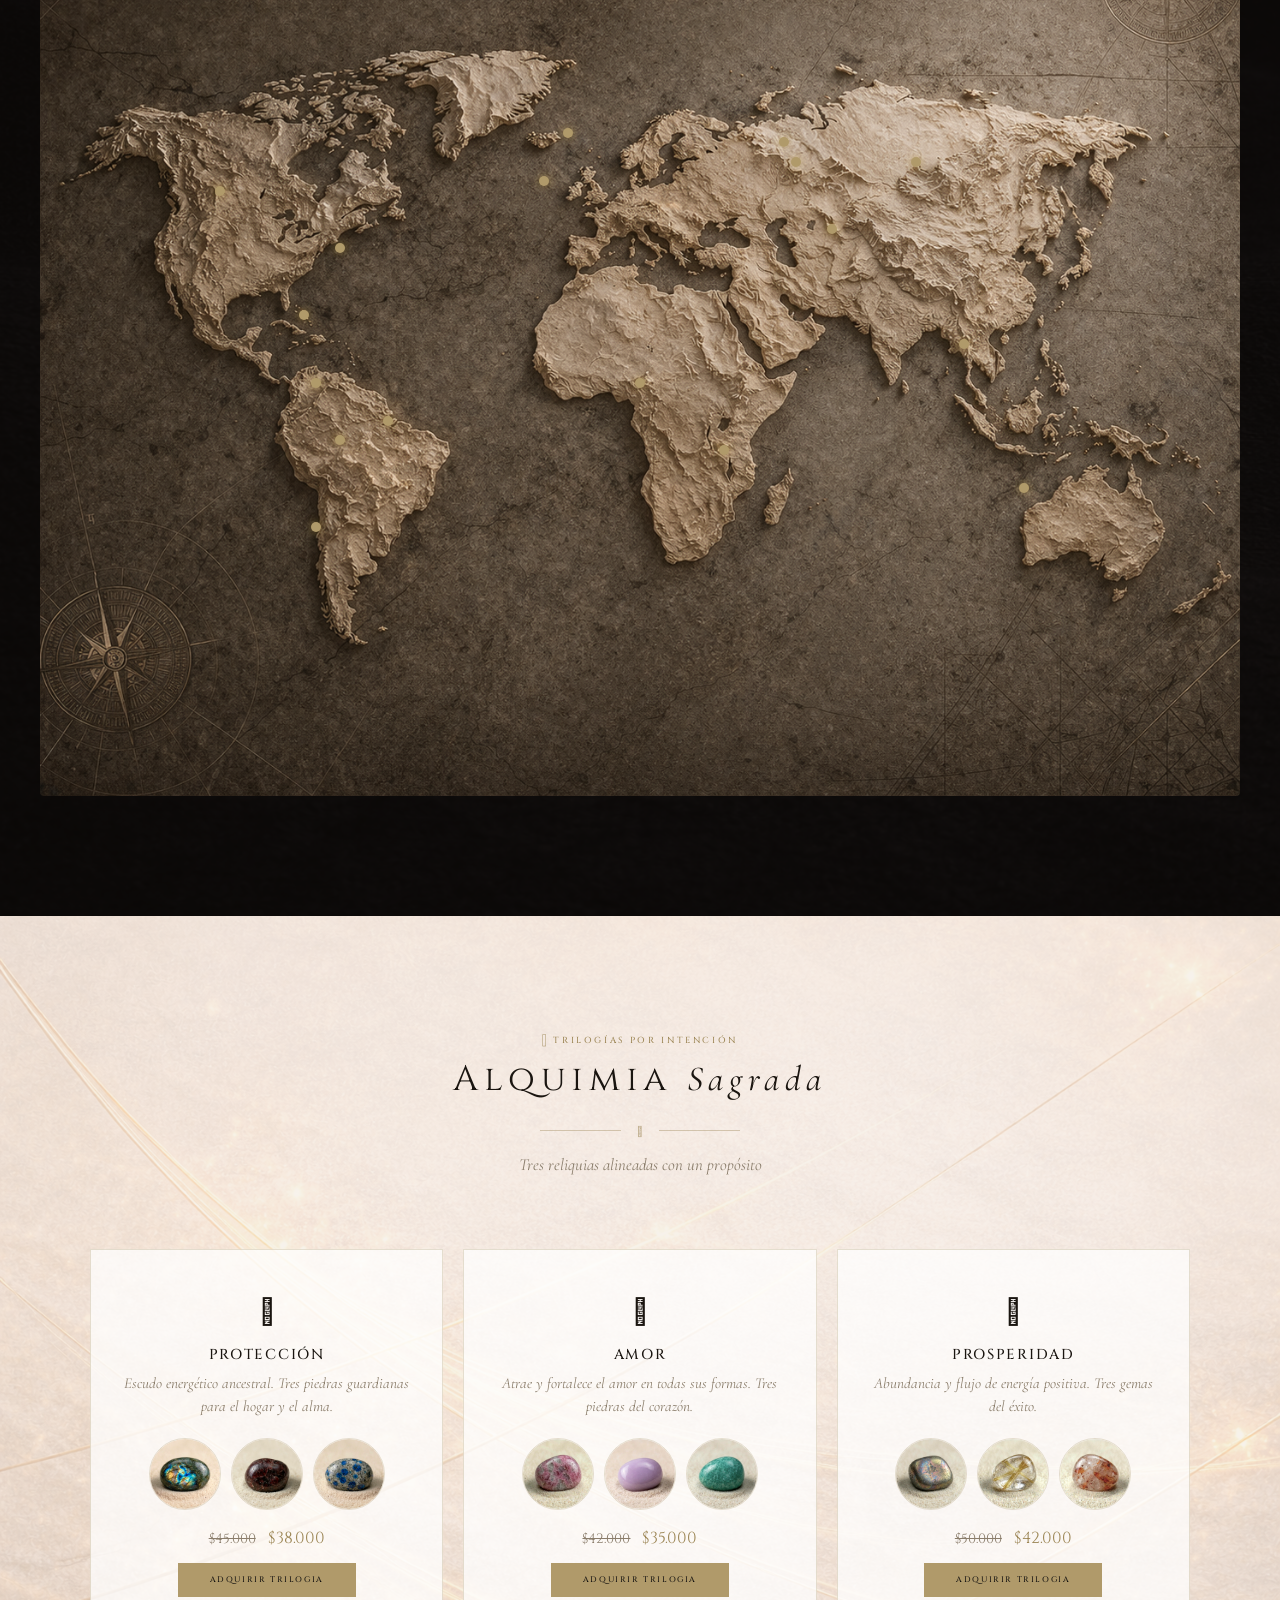
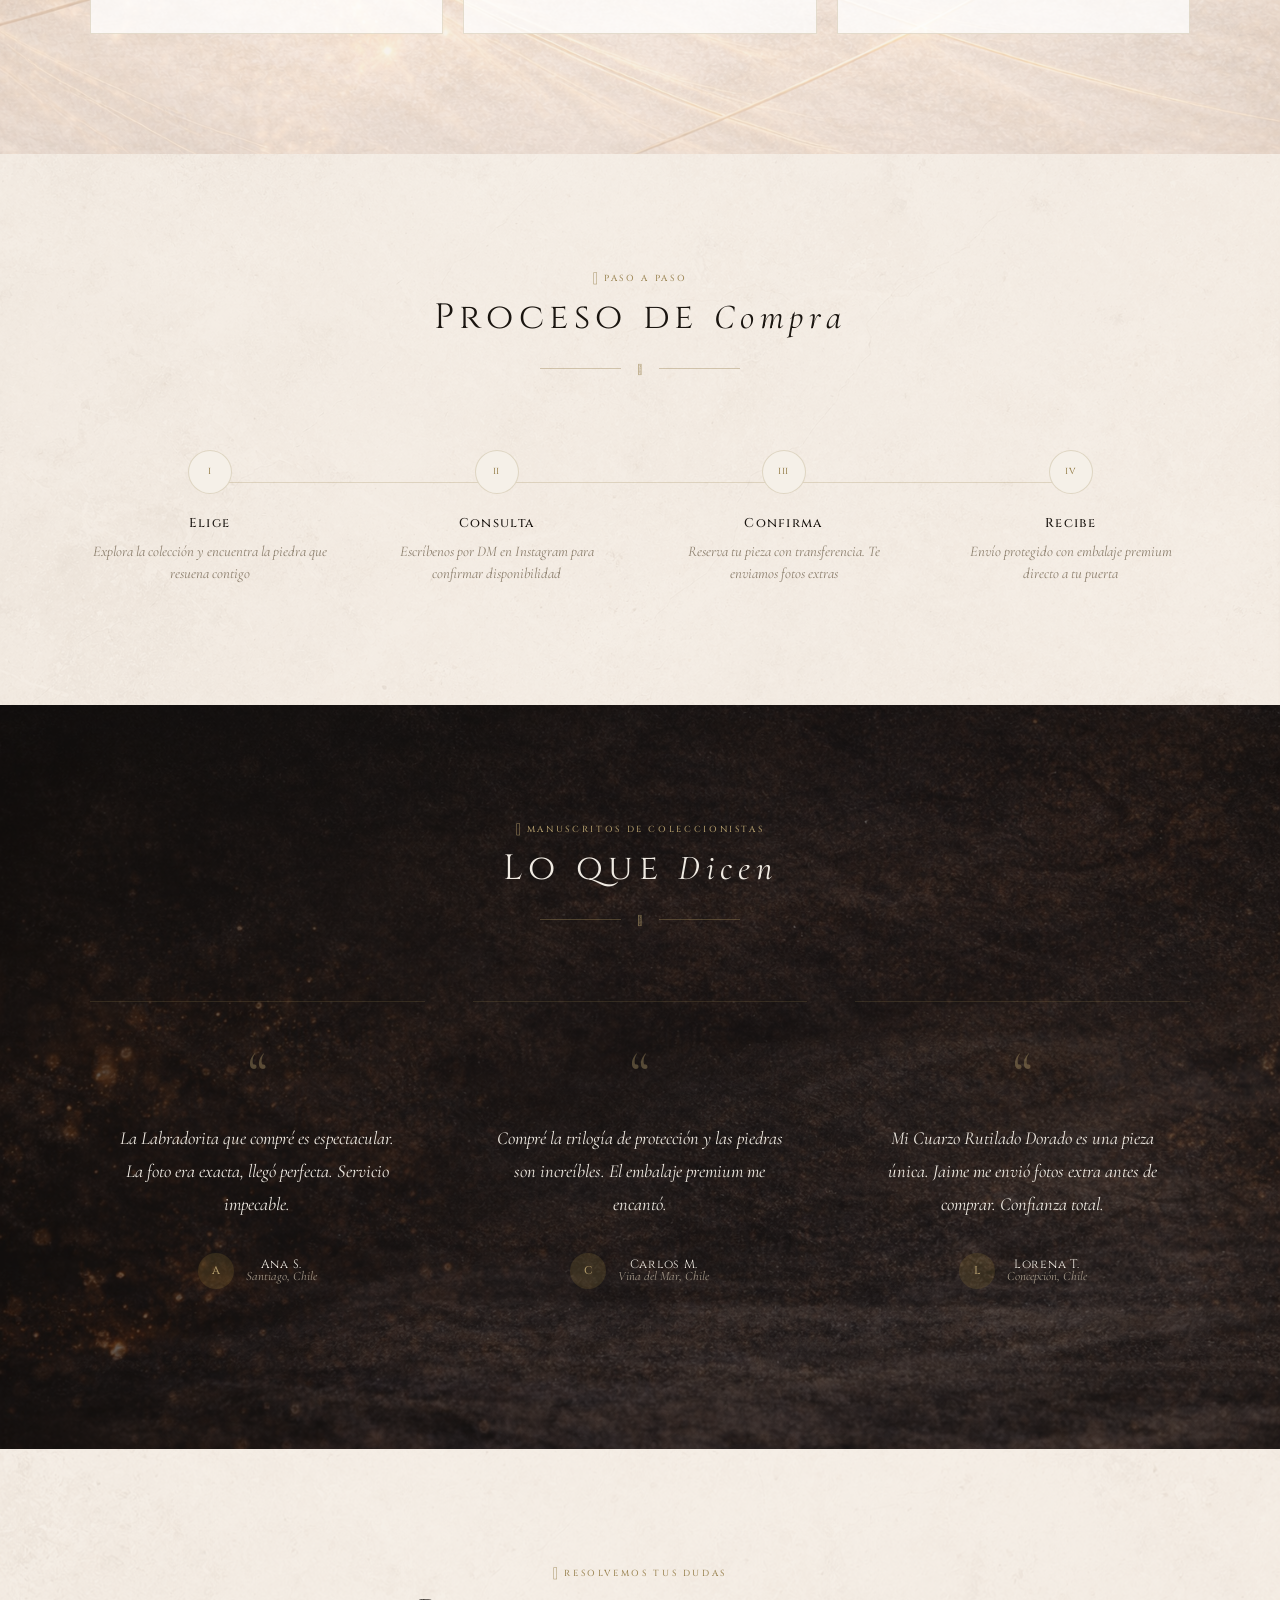
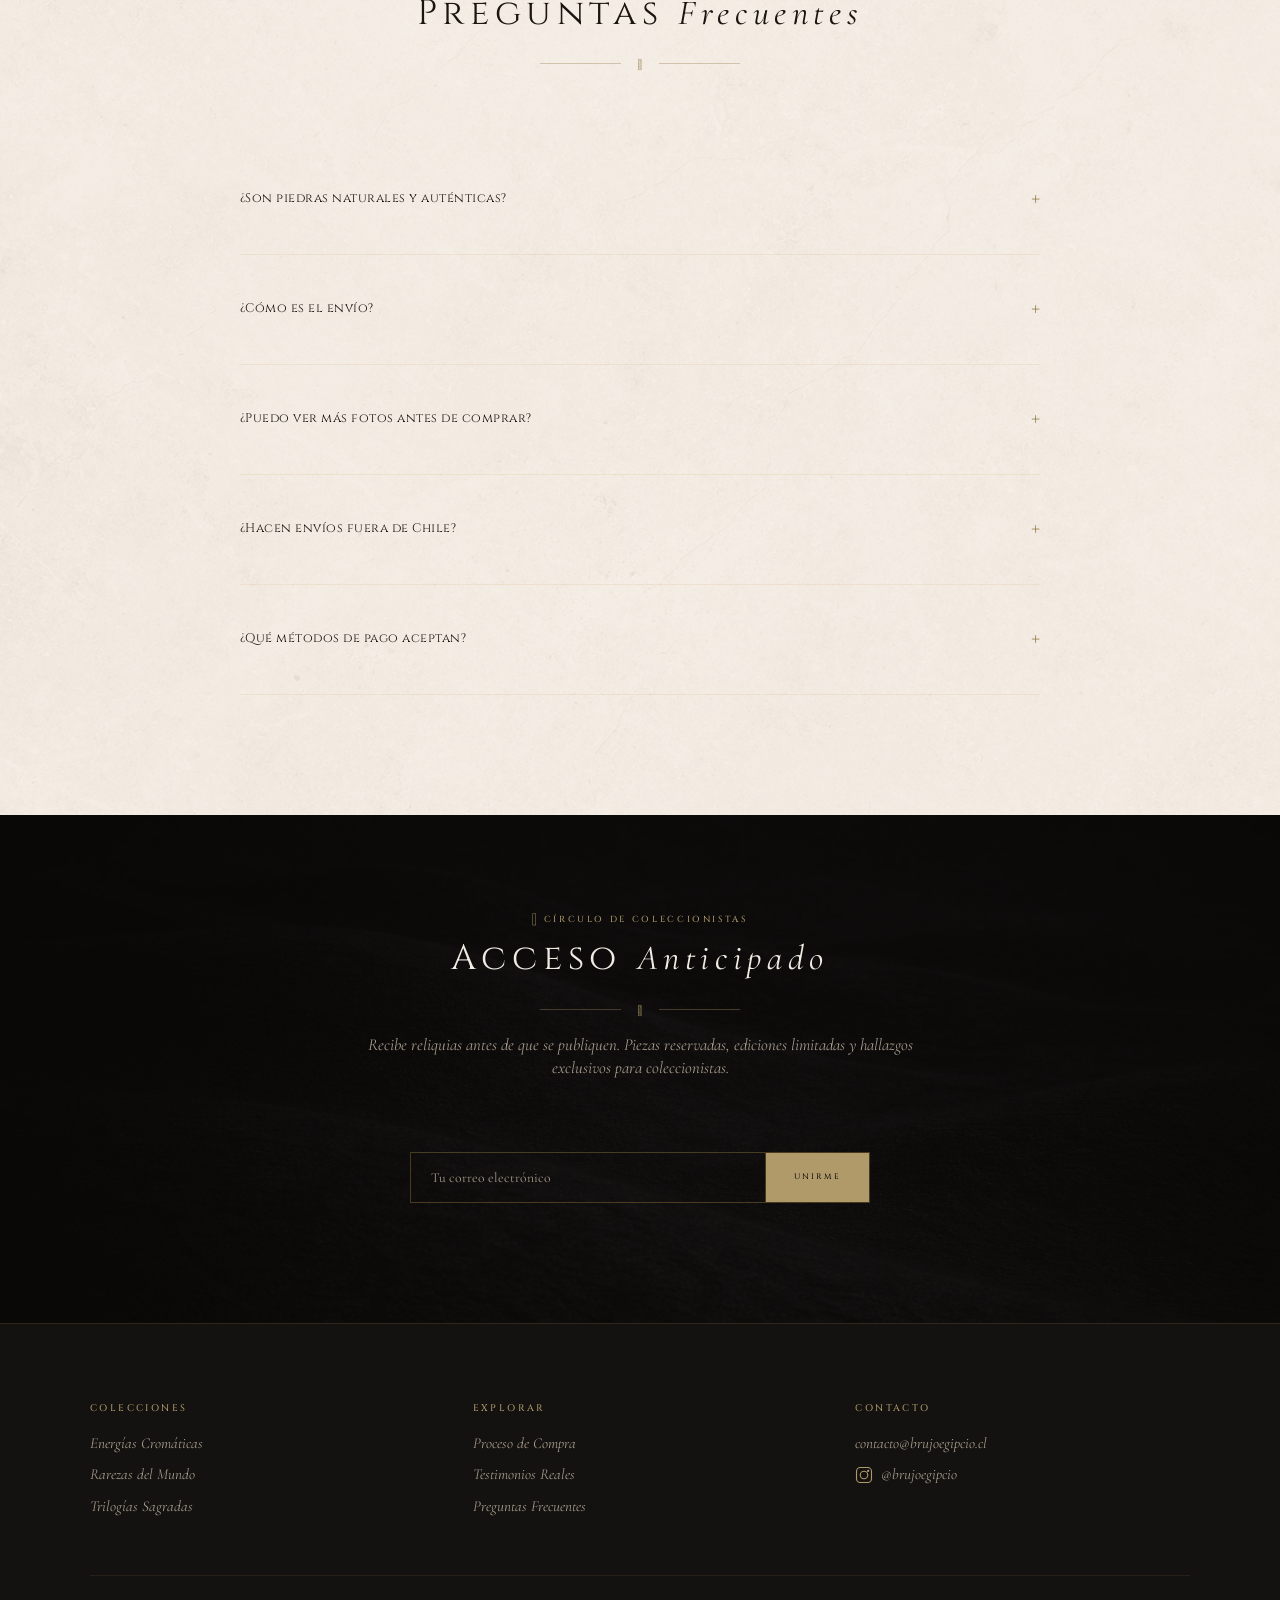
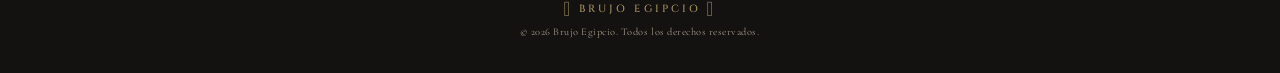
==== commit cc80266b: "Actualizar colección con 80 piedras nuevas del cliente - Reemplaza todas las fotos con la colección " ====
--- a/index.html
+++ b/index.html
@@ -197,11 +197,11 @@
                     <div class="color-name">Rosa</div><div class="color-count">3 piedras</div>
                 </div>
                 <div class="color-card" data-color="Azul">
-                    <div class="color-orb"><img src="img/ColeccionPiedras/Lapislazuli.jpg" alt="Azul" loading="lazy"></div>
+                    <div class="color-orb"><img src="img/ColeccionPiedras/Lapislázuli.jpg" alt="Azul" loading="lazy"></div>
                     <div class="color-name">Azul</div><div class="color-count">8 piedras</div>
                 </div>
                 <div class="color-card" data-color="Verde">
-                    <div class="color-orb"><img src="img/ColeccionPiedras/Amazonita.png" alt="Verde" loading="lazy"></div>
+                    <div class="color-orb"><img src="img/ColeccionPiedras/Amazonita.jpg" alt="Verde" loading="lazy"></div>
                     <div class="color-name">Verde</div><div class="color-count">4 piedras</div>
                 </div>
                 <div class="color-card" data-color="Violeta">
@@ -291,7 +291,7 @@
                     <div class="kit-piedras">
                         <img class="kit-piedra-thumb" src="img/ColeccionPiedras/Cobaltocalcita.jpg" alt="Cobaltocalcita" loading="lazy">
                         <img class="kit-piedra-thumb" src="img/ColeccionPiedras/Fosfosiderita.png" alt="Fosfosiderita" loading="lazy">
-                        <img class="kit-piedra-thumb" src="img/ColeccionPiedras/Amazonita.png" alt="Amazonita" loading="lazy">
+                        <img class="kit-piedra-thumb" src="img/ColeccionPiedras/Amazonita.jpg" alt="Amazonita" loading="lazy">
                     </div>
                     <div class="kit-price"><span class="kit-price-old">$42.000</span> $35.000</div>
                     <button class="kit-btn" data-kit-id="amor">Adquirir Trilogia</button>
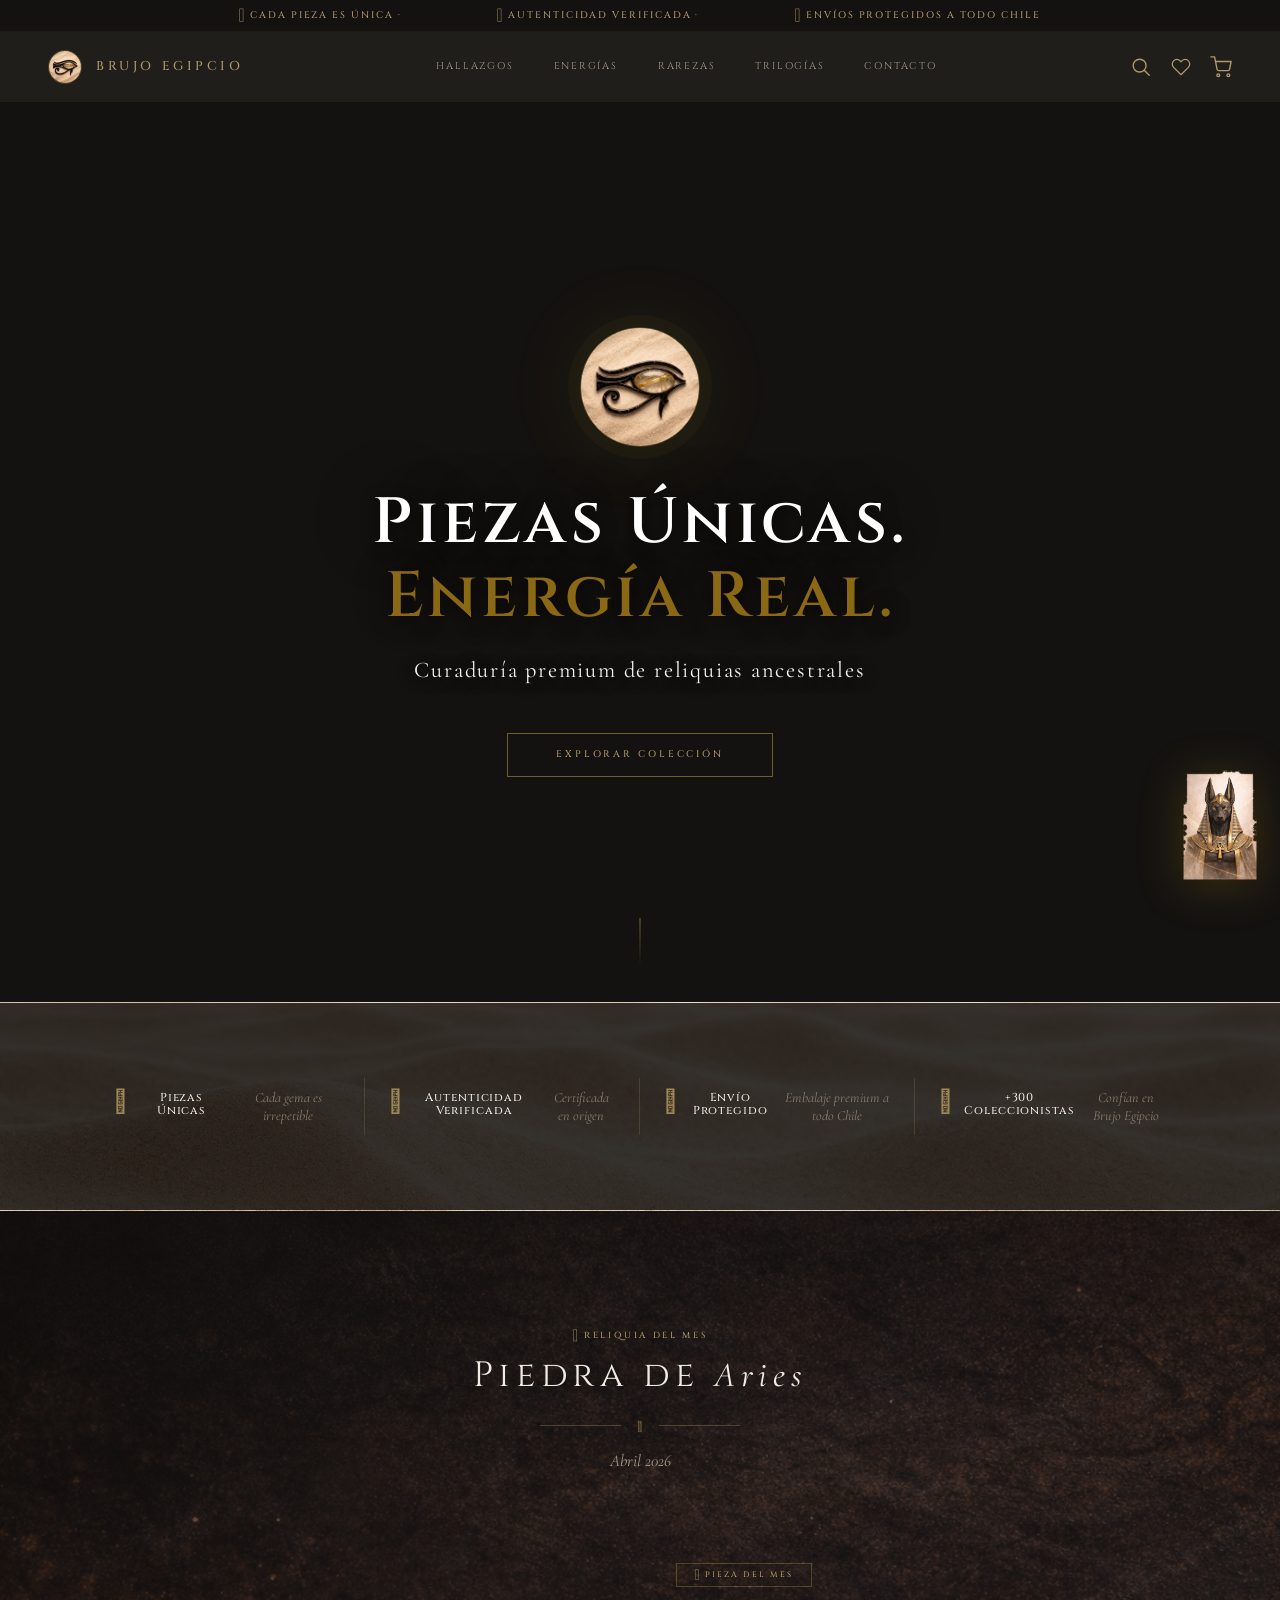
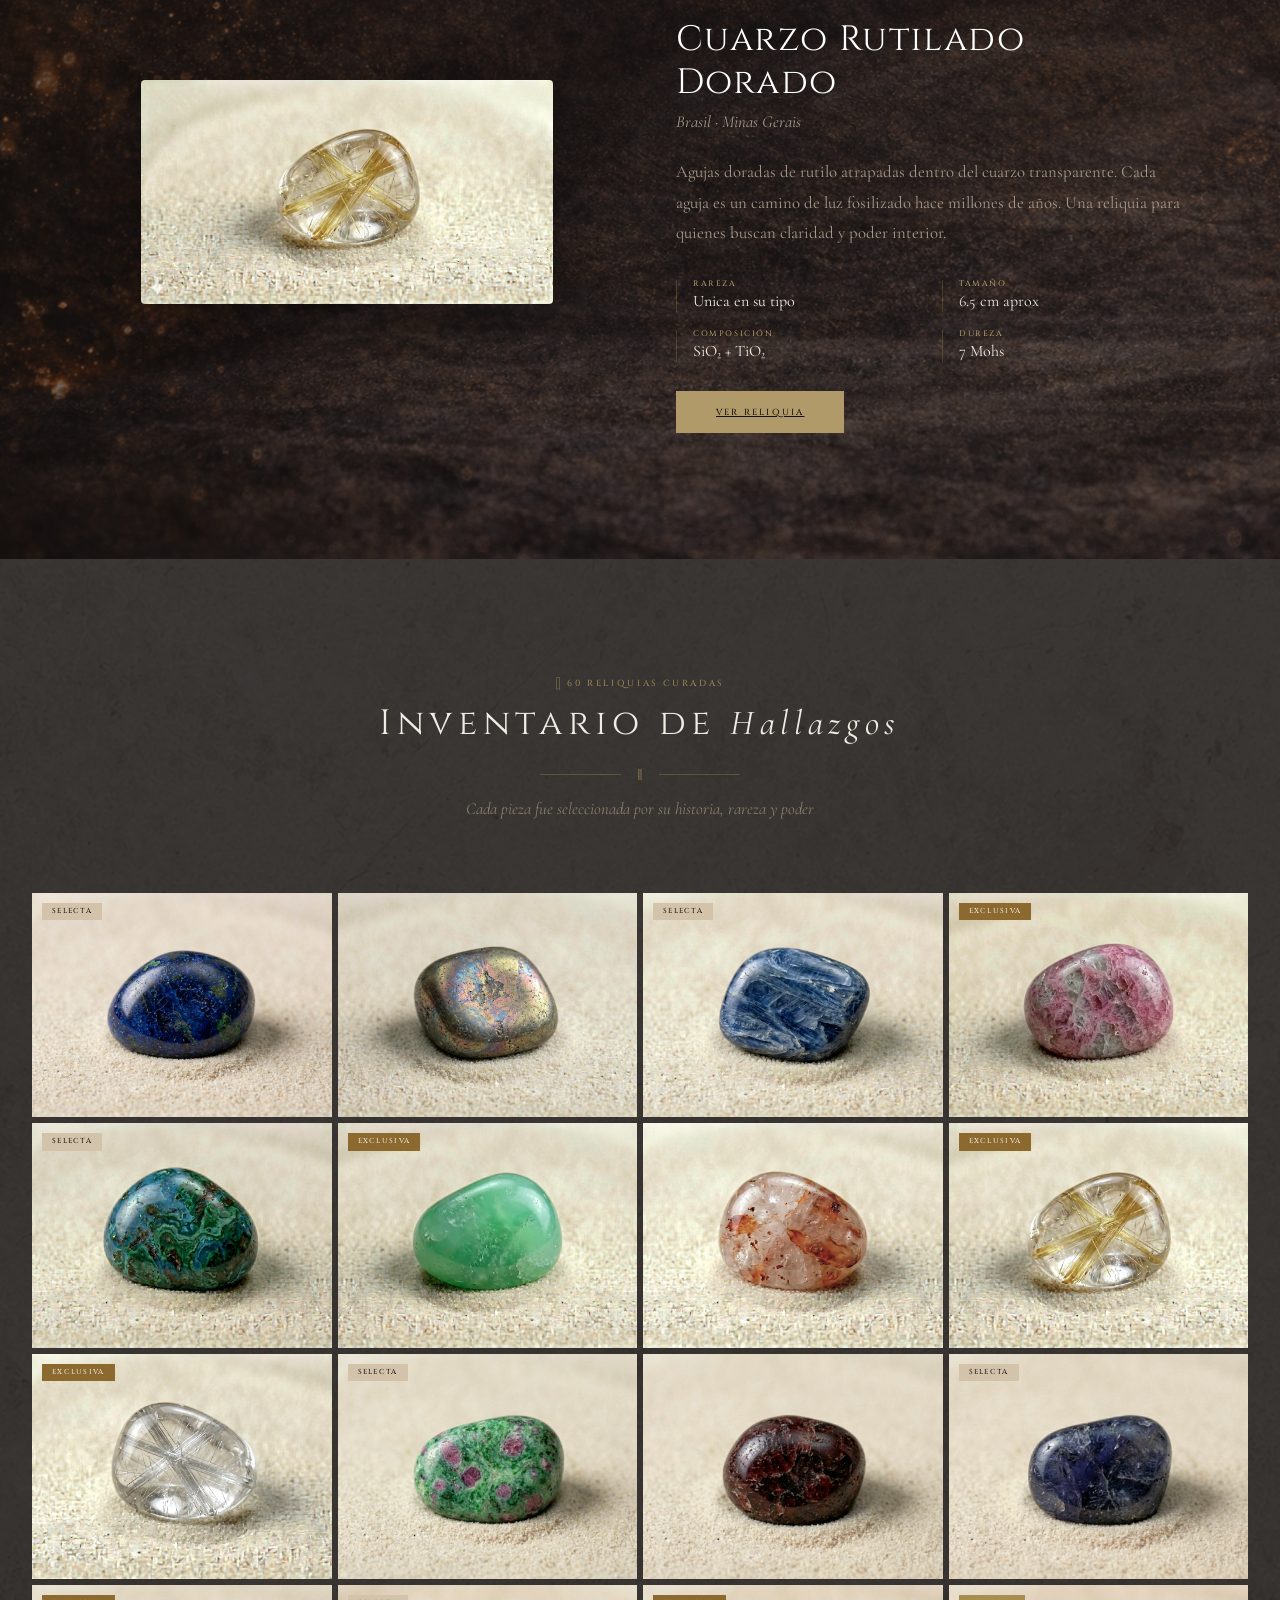
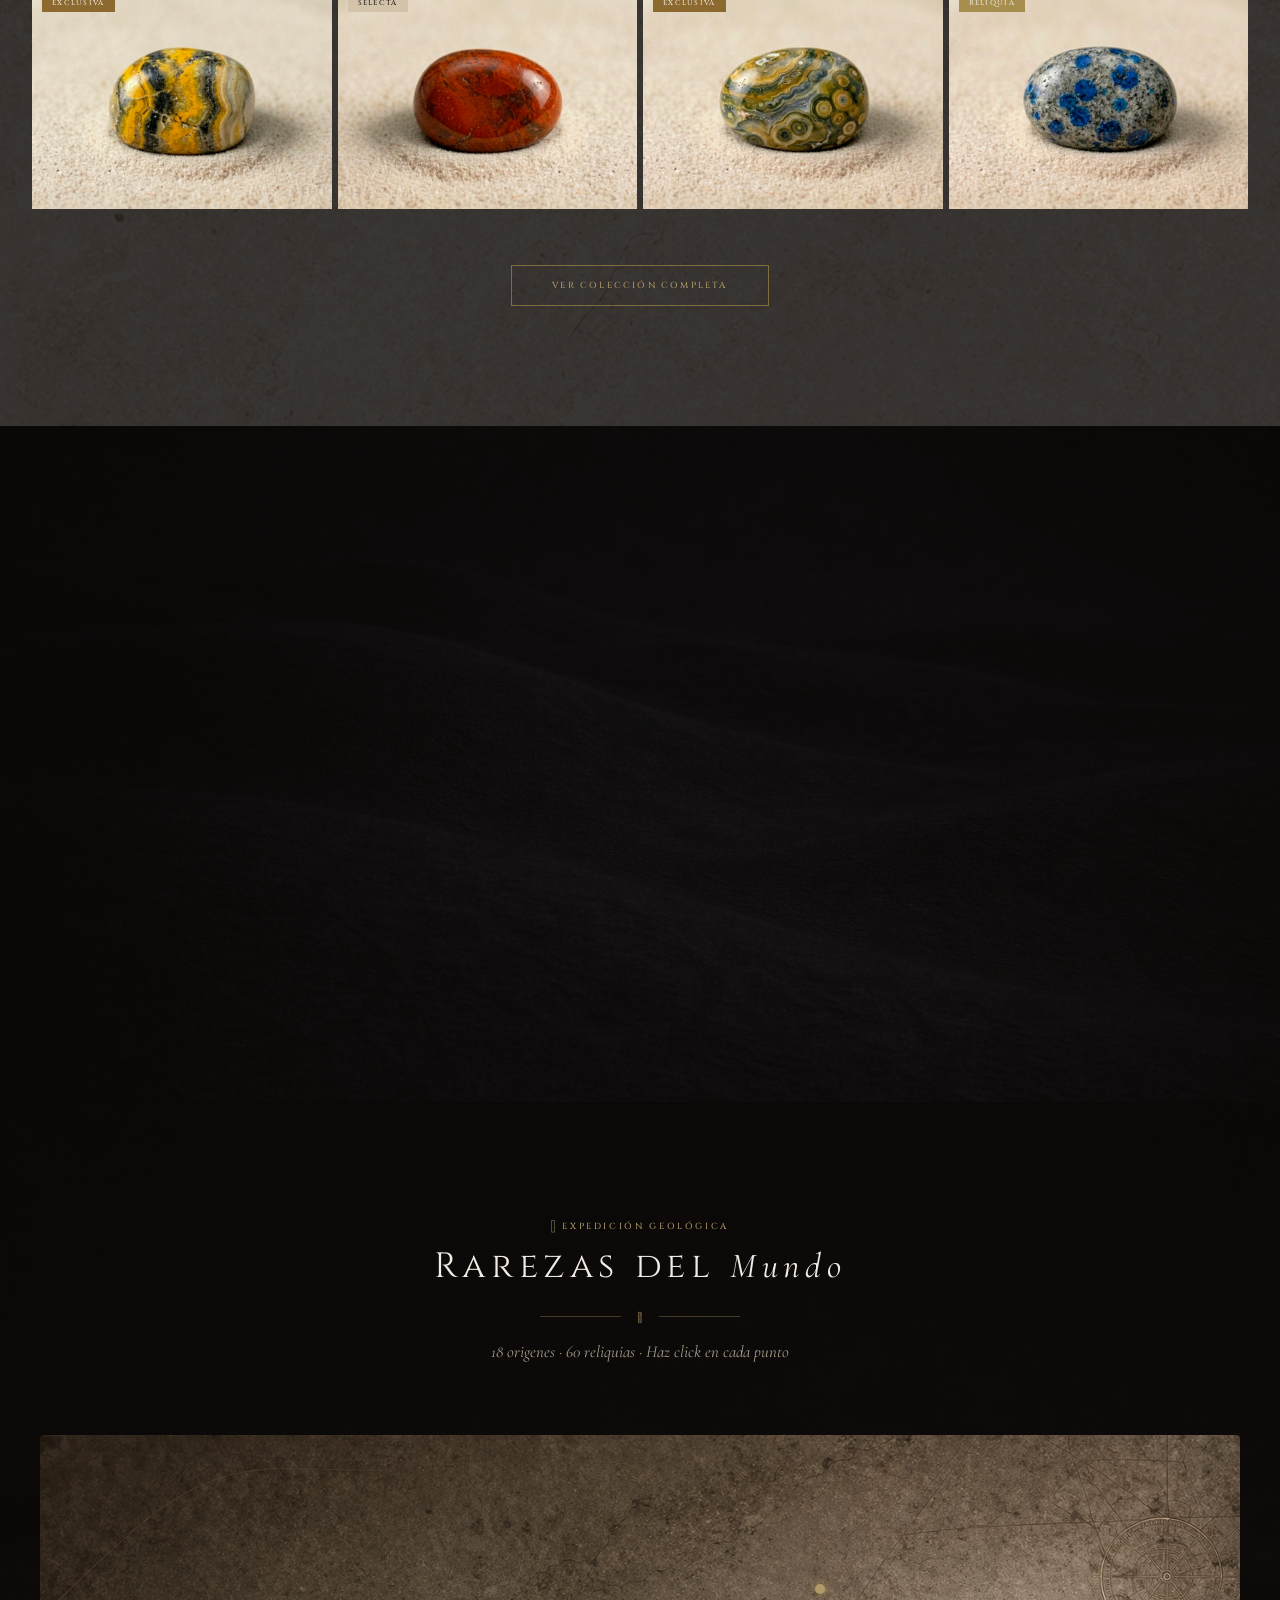
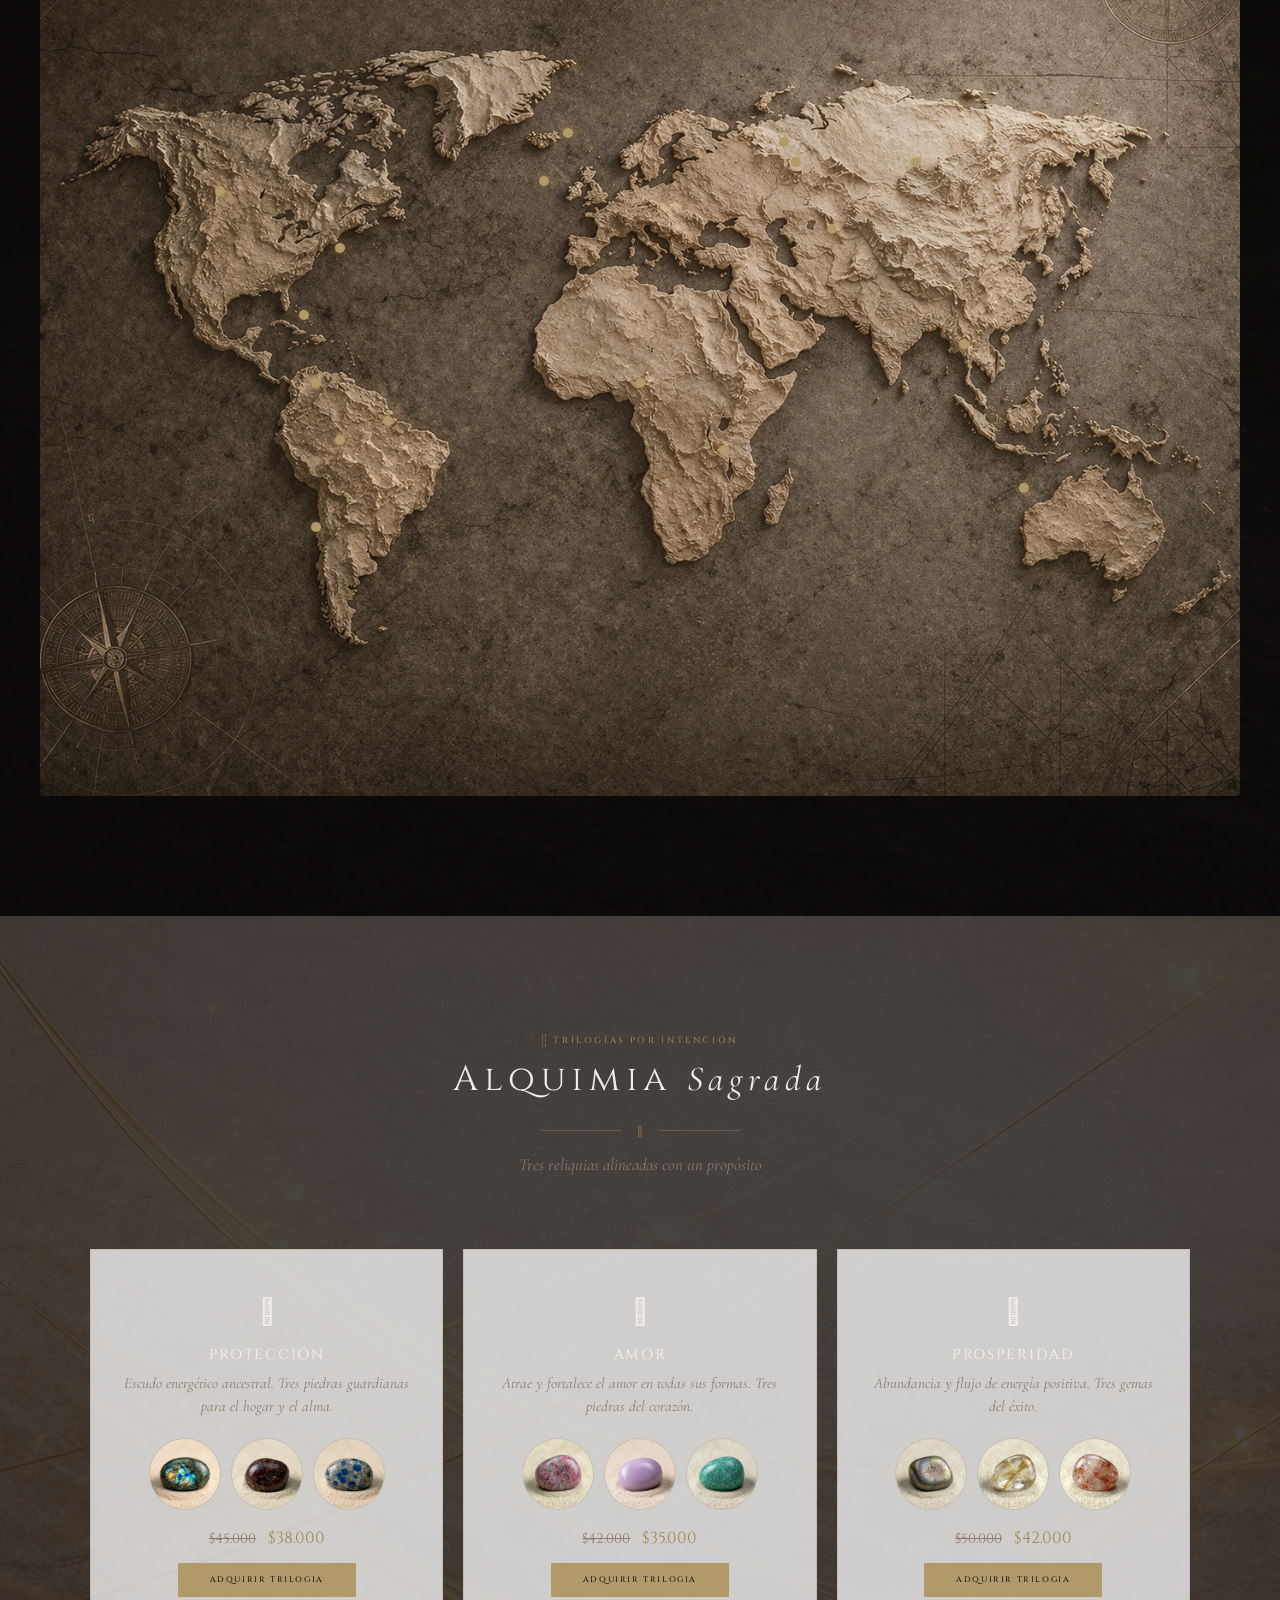
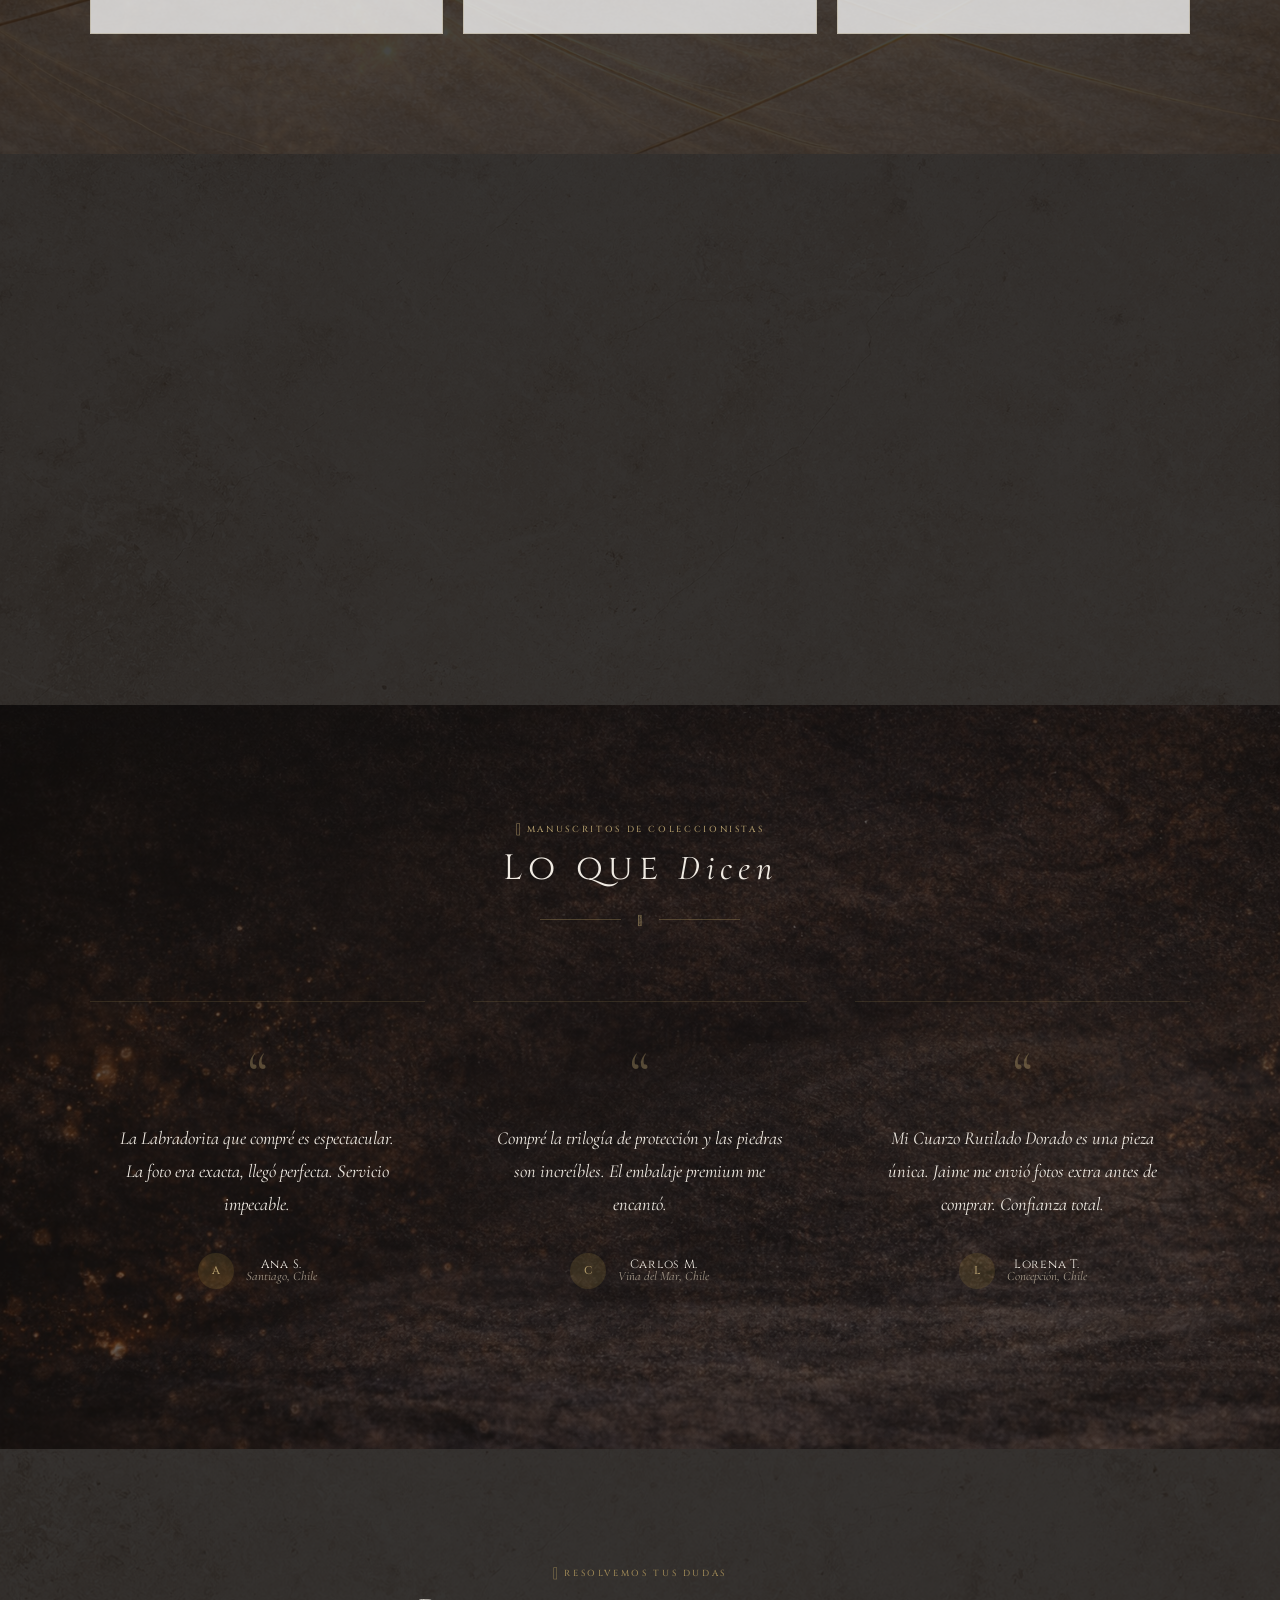
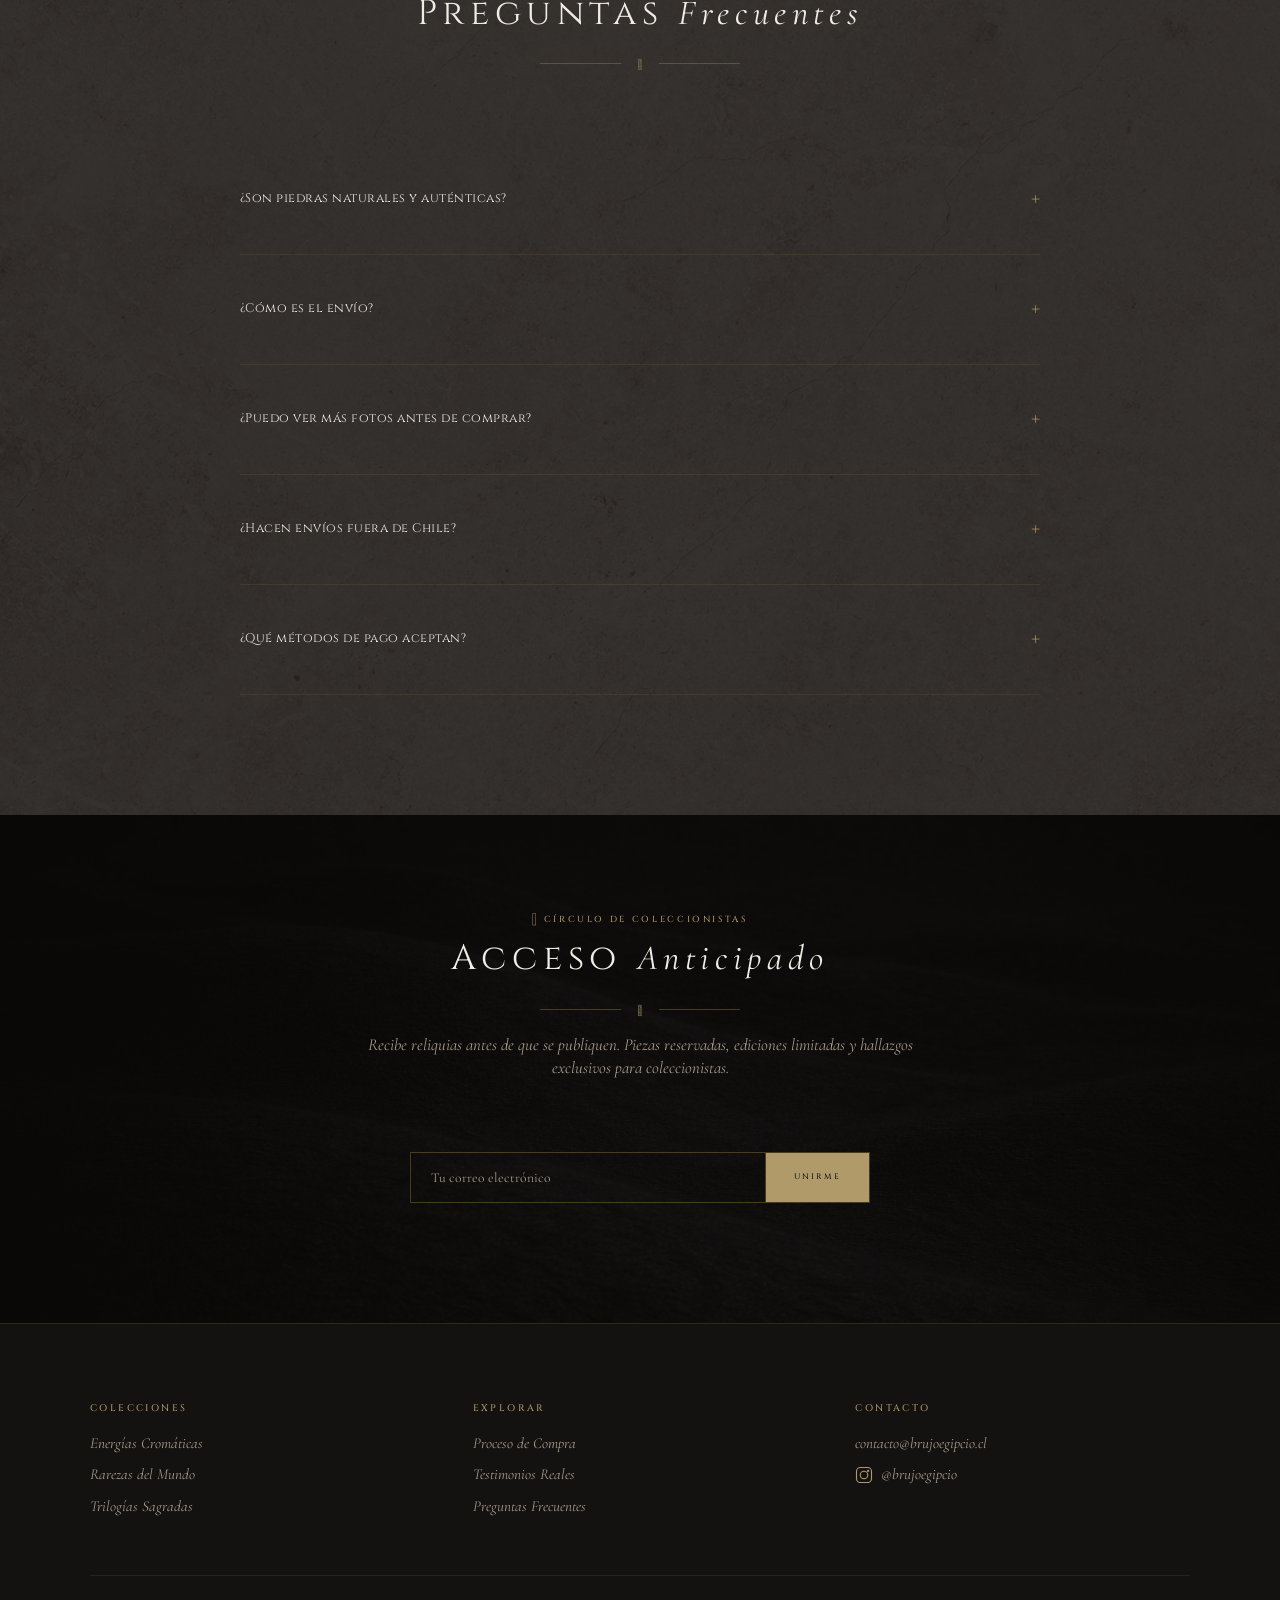
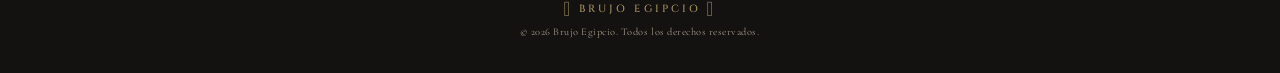
==== commit 54b473df: "Convertir secciones claras a tema oscuro uniforme Cambia overlays crema rgba(245,237,227) a oscuros " ====
--- a/index.html
+++ b/index.html
@@ -95,7 +95,7 @@
 
     <!-- 1. INFORMACION GENERAL -->
     <section class="trust-bar section-bg" style="background-image:url('img/fondos/arena-minimal.jpg')">
-        <div class="section-overlay" style="background:rgba(245,237,227,0.82)"></div>
+        <div class="section-overlay" style="background:rgba(10,8,6,0.82)"></div>
         <div class="section-content">
             <div class="trust-item">
                 <span class="trust-glyph">&#x131EA;</span>
@@ -166,7 +166,7 @@
 
     <!-- NUESTRA COLECCION — 30 piedras reales -->
     <section class="coleccion section-bg" id="coleccion" style="background-image:url('img/fondos/piedra-clara.jpg')">
-        <div class="section-overlay" style="background:rgba(245,237,227,0.78)"></div>
+        <div class="section-overlay" style="background:rgba(10,8,6,0.80)"></div>
         <div class="section-content">
             <div class="sh">
                 <span class="sh-over">&#x131EA; 60 reliquias curadas</span>
@@ -263,7 +263,7 @@
 
     <!-- 5. ALQUIMIA SAGRADA -->
     <section class="alquimia section-bg" id="alquimia" style="background-image:url('img/fondos/arena-dorado.jpg')">
-        <div class="section-overlay" style="background:rgba(245,237,227,0.65)"></div>
+        <div class="section-overlay" style="background:rgba(10,8,6,0.75)"></div>
         <div class="section-content">
             <div class="sh">
                 <span class="sh-over">&#x13143; Trilogías por intención</span>
@@ -314,7 +314,7 @@
 
     <!-- 6. PROCESO DE COMPRA -->
     <section class="proceso section-bg" id="proceso" style="background-image:url('img/fondos/piedra-clara.jpg')">
-        <div class="section-overlay" style="background:rgba(245,237,227,0.82)"></div>
+        <div class="section-overlay" style="background:rgba(10,8,6,0.82)"></div>
         <div class="section-content">
             <div class="sh">
                 <span class="sh-over">&#x1335D; Paso a paso</span>
@@ -361,7 +361,7 @@
 
     <!-- 8. FAQ -->
     <section class="faq-v2 section-bg" id="faq" style="background-image:url('img/fondos/piedra-clara.jpg')">
-        <div class="section-overlay" style="background:rgba(245,237,227,0.82)"></div>
+        <div class="section-overlay" style="background:rgba(10,8,6,0.82)"></div>
         <div class="section-content">
             <div class="sh">
                 <span class="sh-over">&#x13193; Resolvemos tus dudas</span>
--- a/css/home-v2.css
+++ b/css/home-v2.css
@@ -13,8 +13,8 @@
     --gold-muted: #8A7A52;
     --dark: #141210;
     --dark-warm: #1E1A16;
-    --v2-text-primary: #1A1510;
-    --v2-text-secondary: #5E5347;
+    --v2-text-primary: #F0EBE3;
+    --v2-text-secondary: #A69A8A;
     --v2-text-tertiary: #8A7D6B;
     --text-on-dark: #F0EBE3;
     --text-on-dark-sub: #A69A8A;
@@ -208,8 +208,8 @@
 body.home-v2 .btn-g:hover { background: var(--gold); box-shadow: 0 6px 24px rgba(184,149,46,0.25); }
 body.home-v2 .btn-o {
     font: 500 0.55rem/1 'Cinzel', serif; letter-spacing: 0.25em; text-transform: uppercase;
-    color: var(--v2-text-primary); background: transparent;
-    border: 1px solid var(--v2-text-secondary);
+    color: var(--gold-light); background: transparent;
+    border: 1px solid rgba(201,168,76,0.5);
     padding: 15px 40px; cursor: pointer; transition: all 0.4s;
 }
 body.home-v2 .btn-o:hover { border-color: var(--gold); color: var(--gold); }
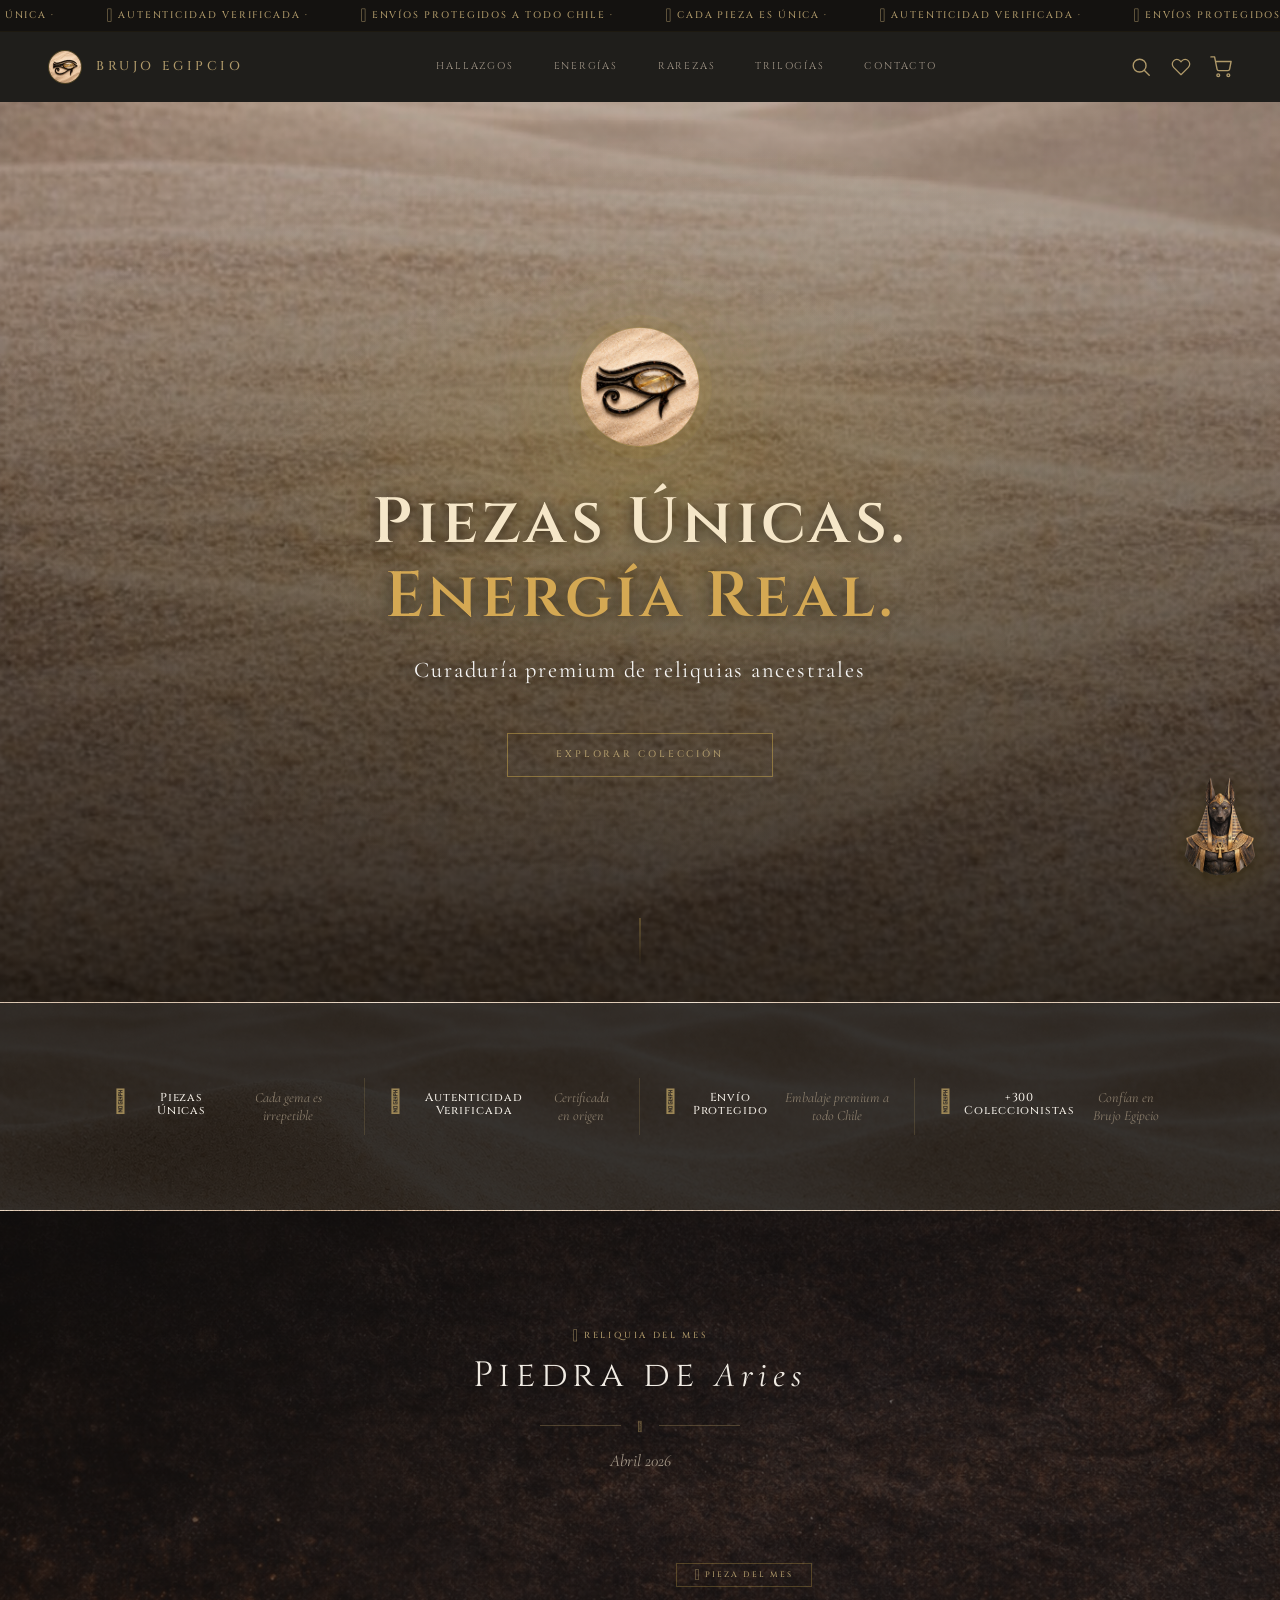
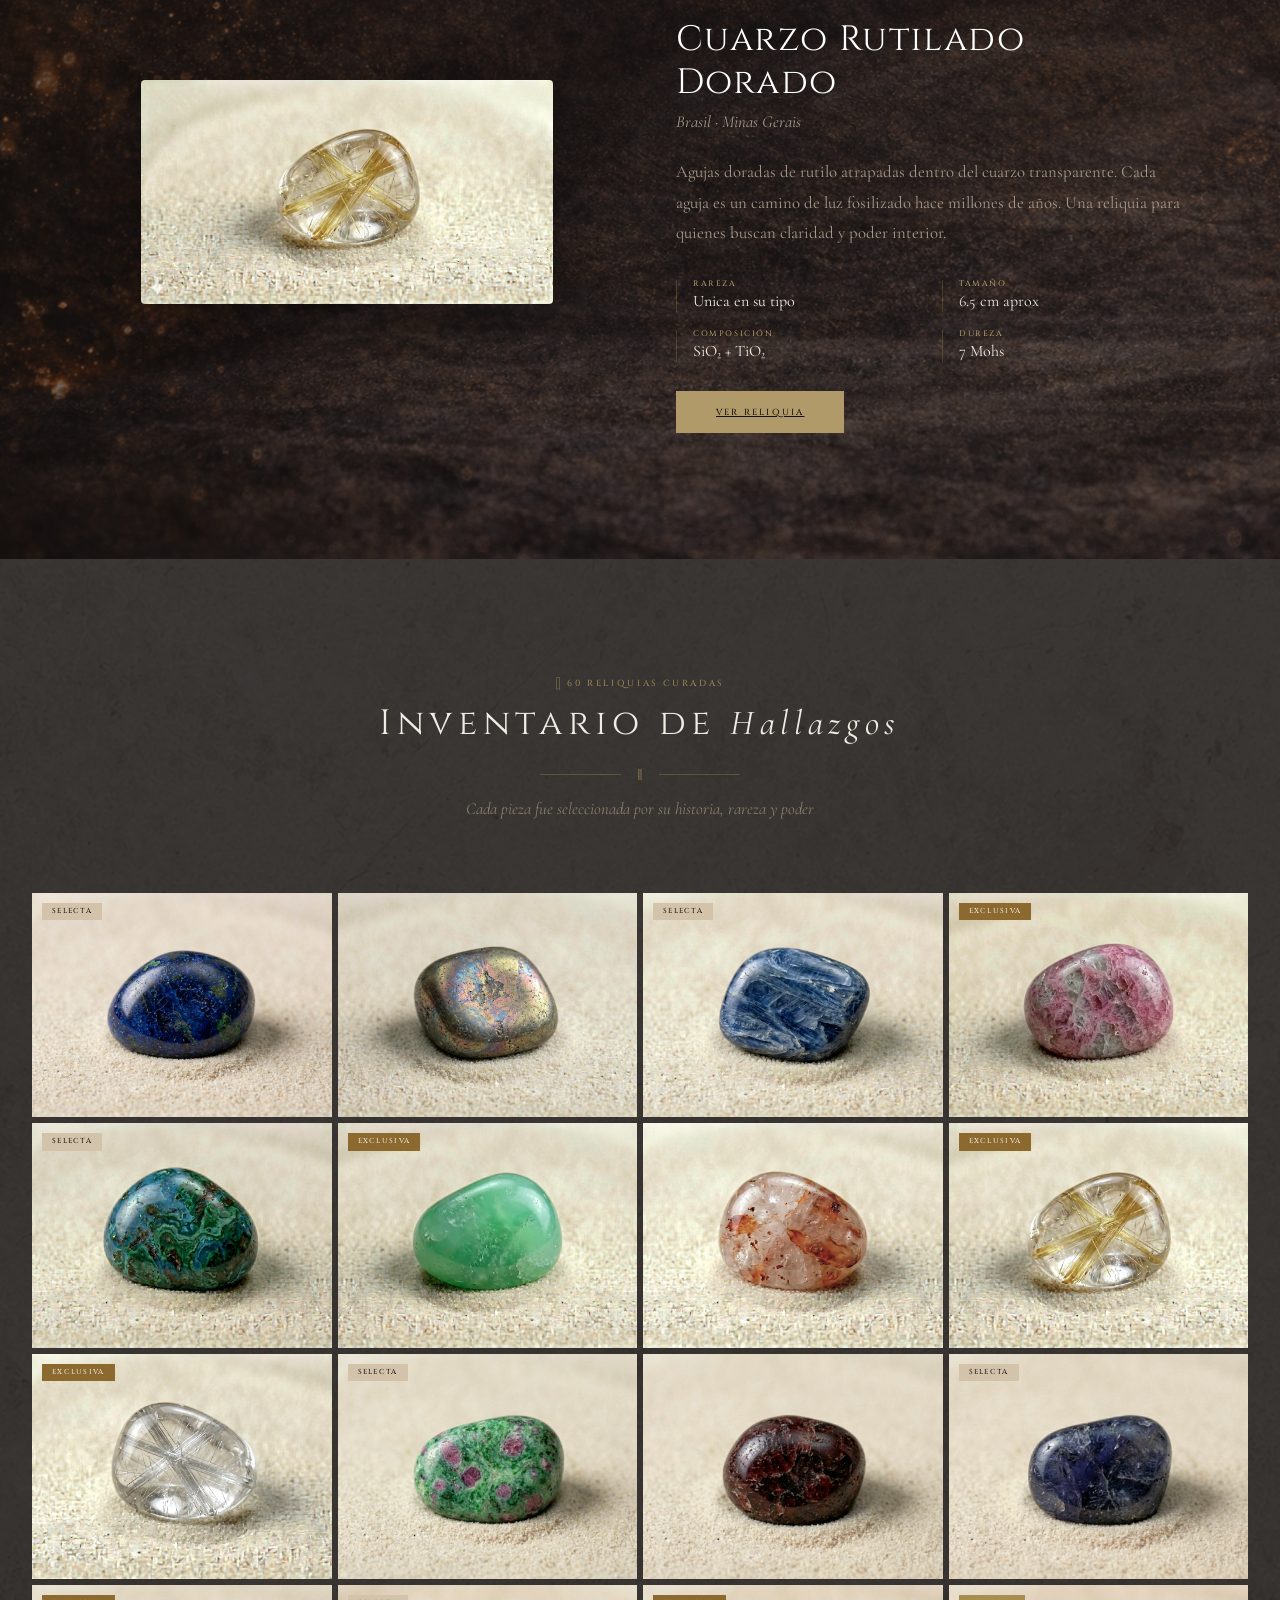
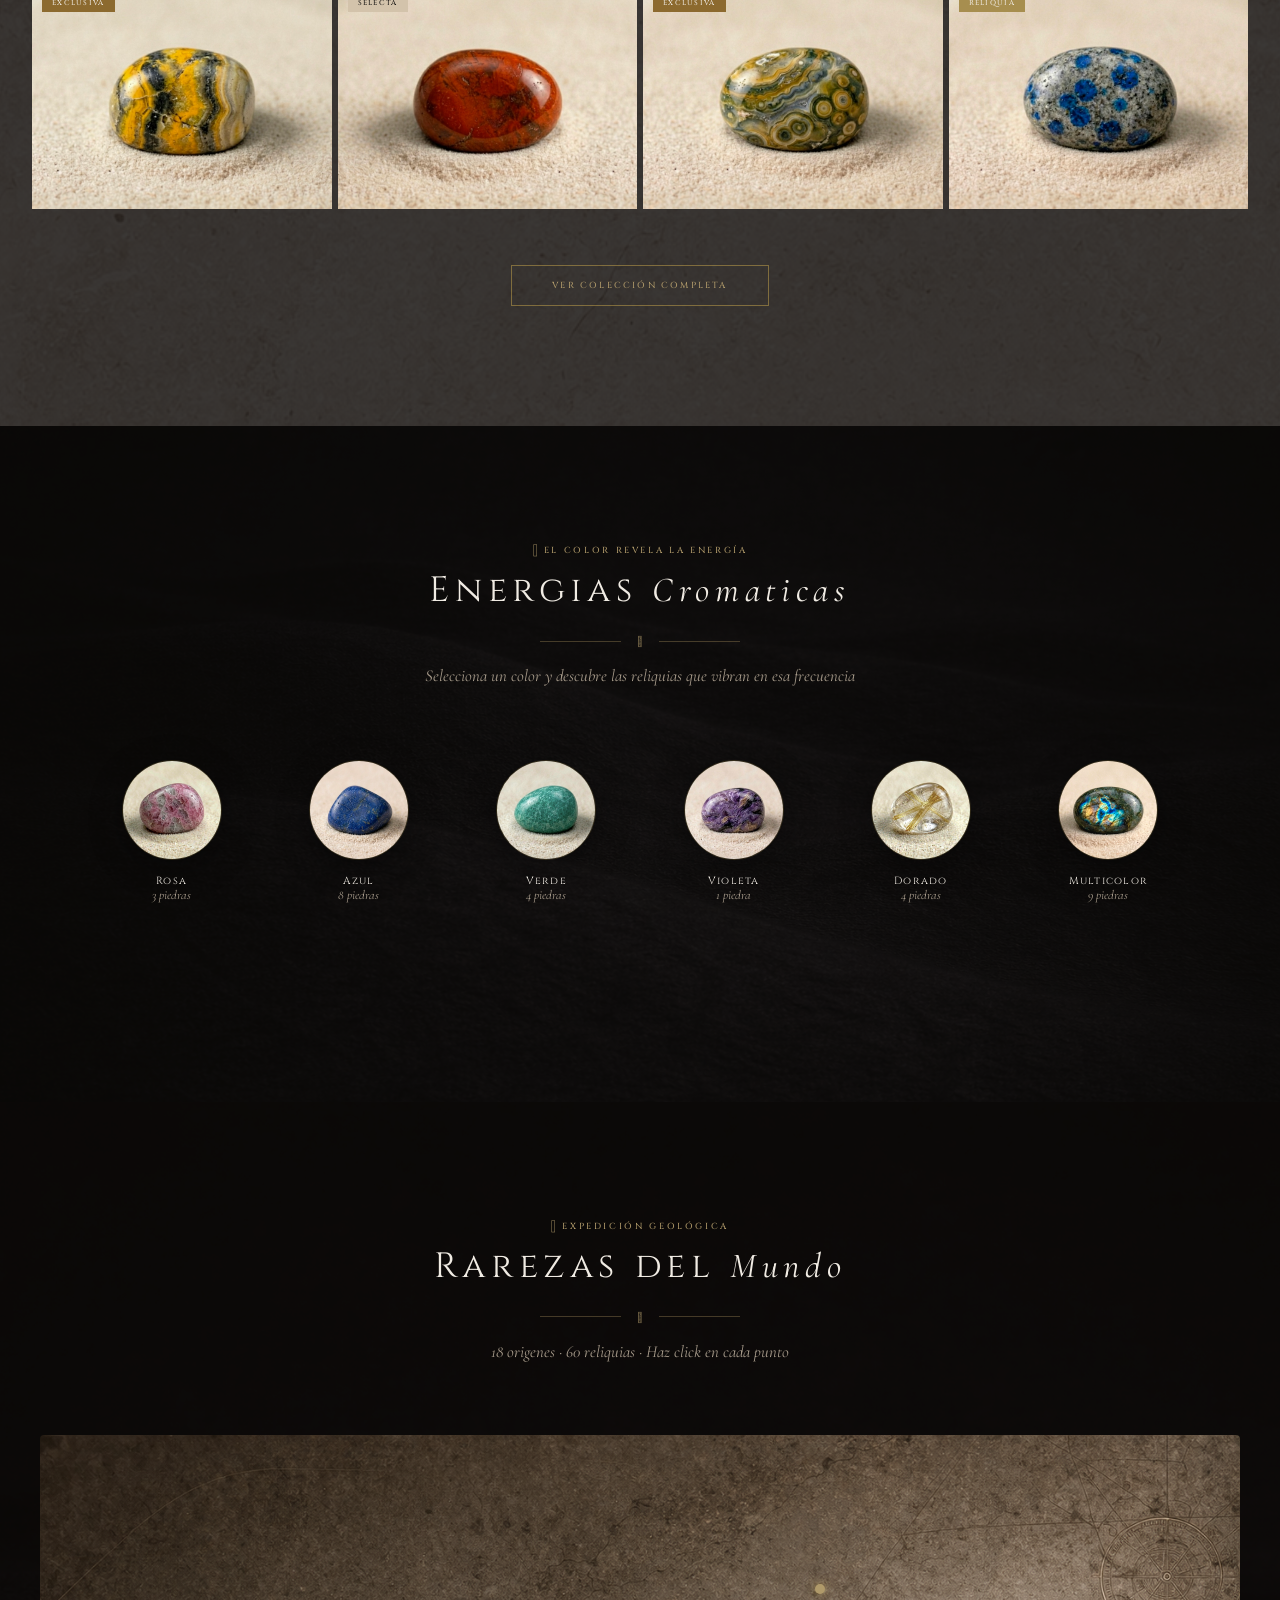
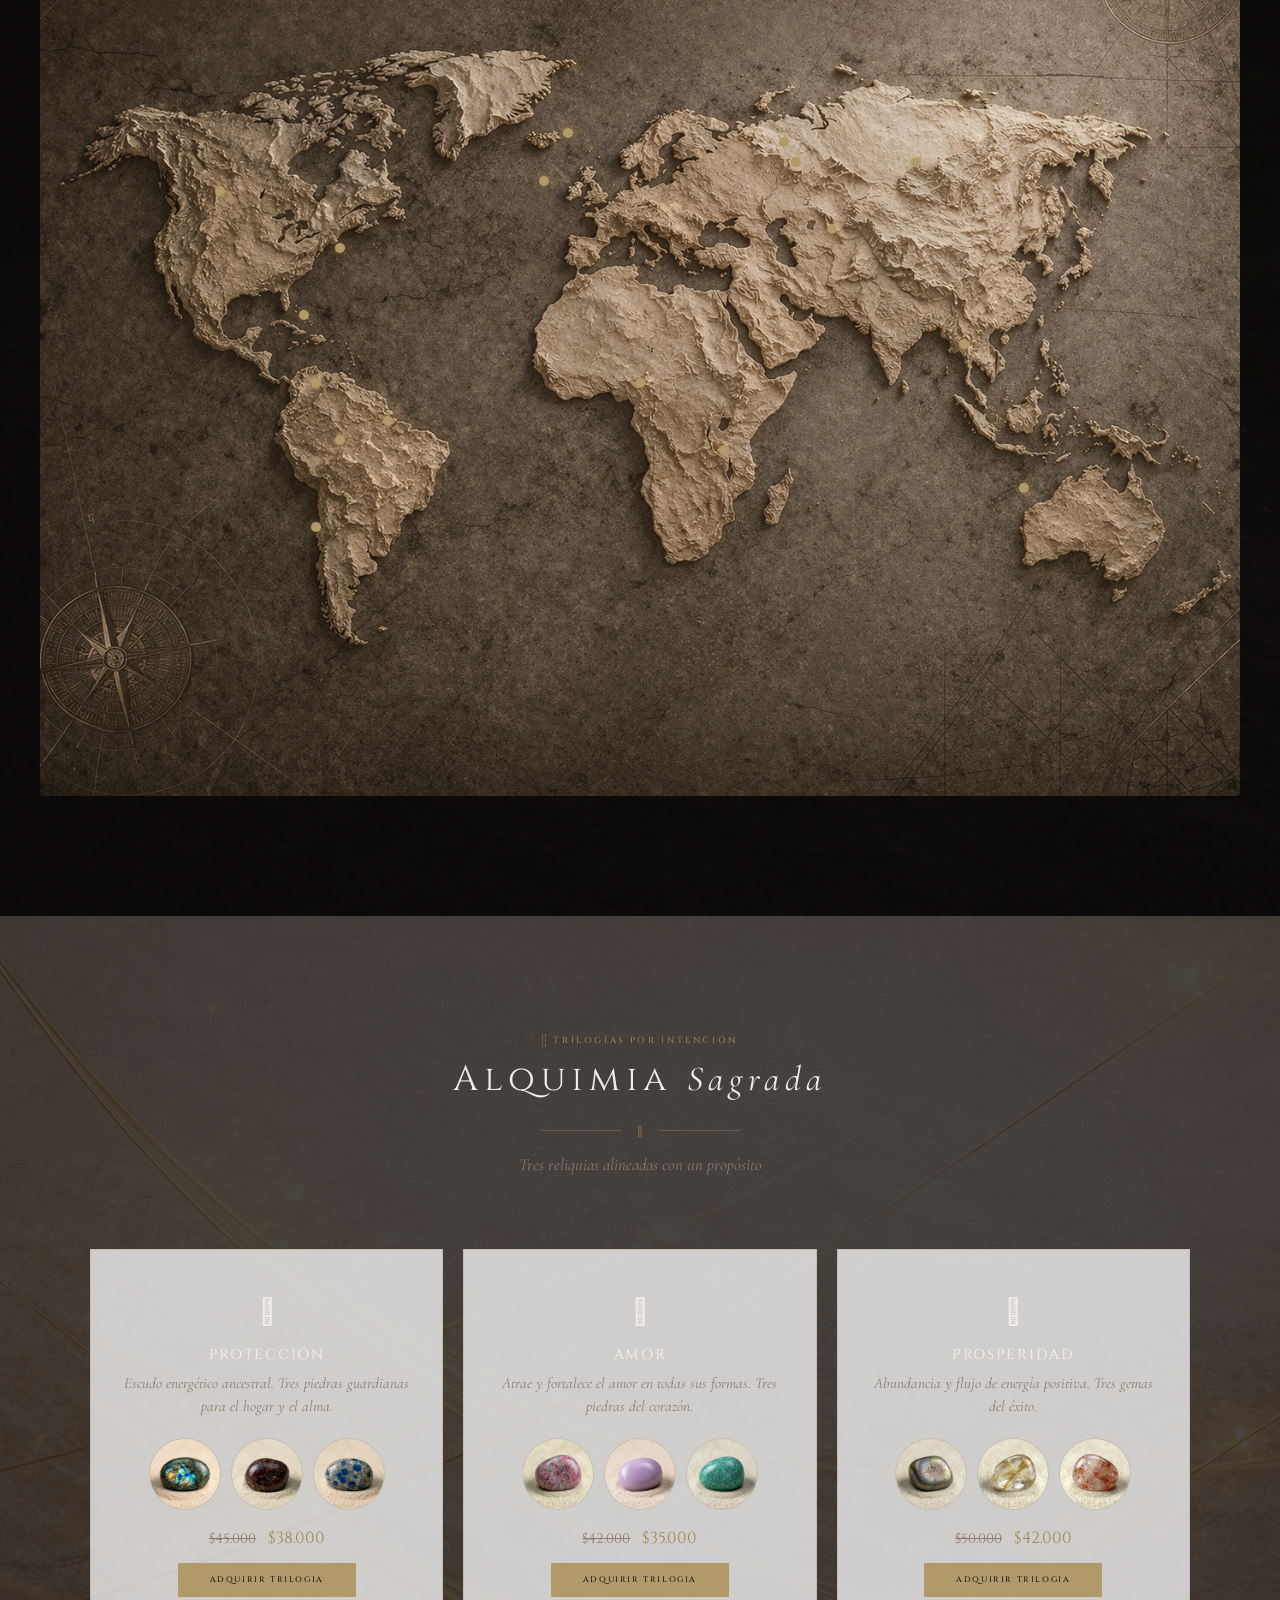
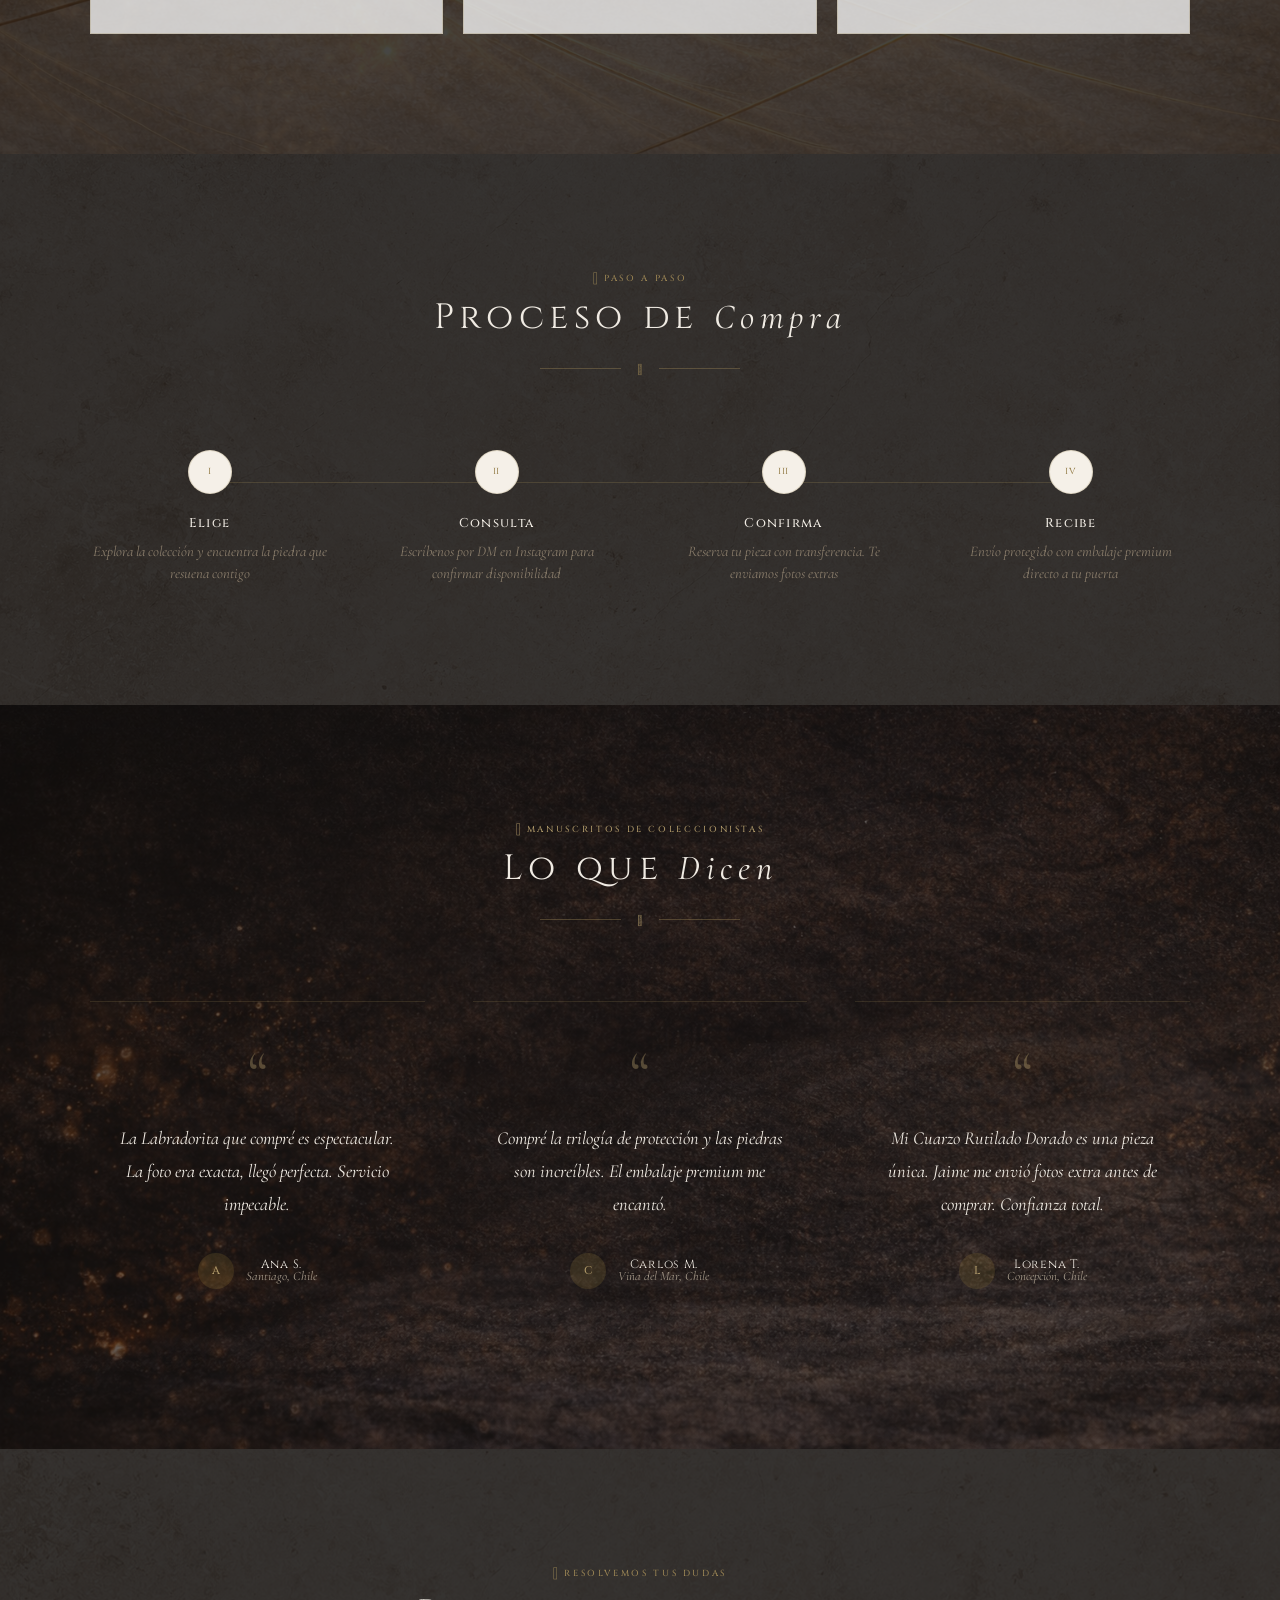
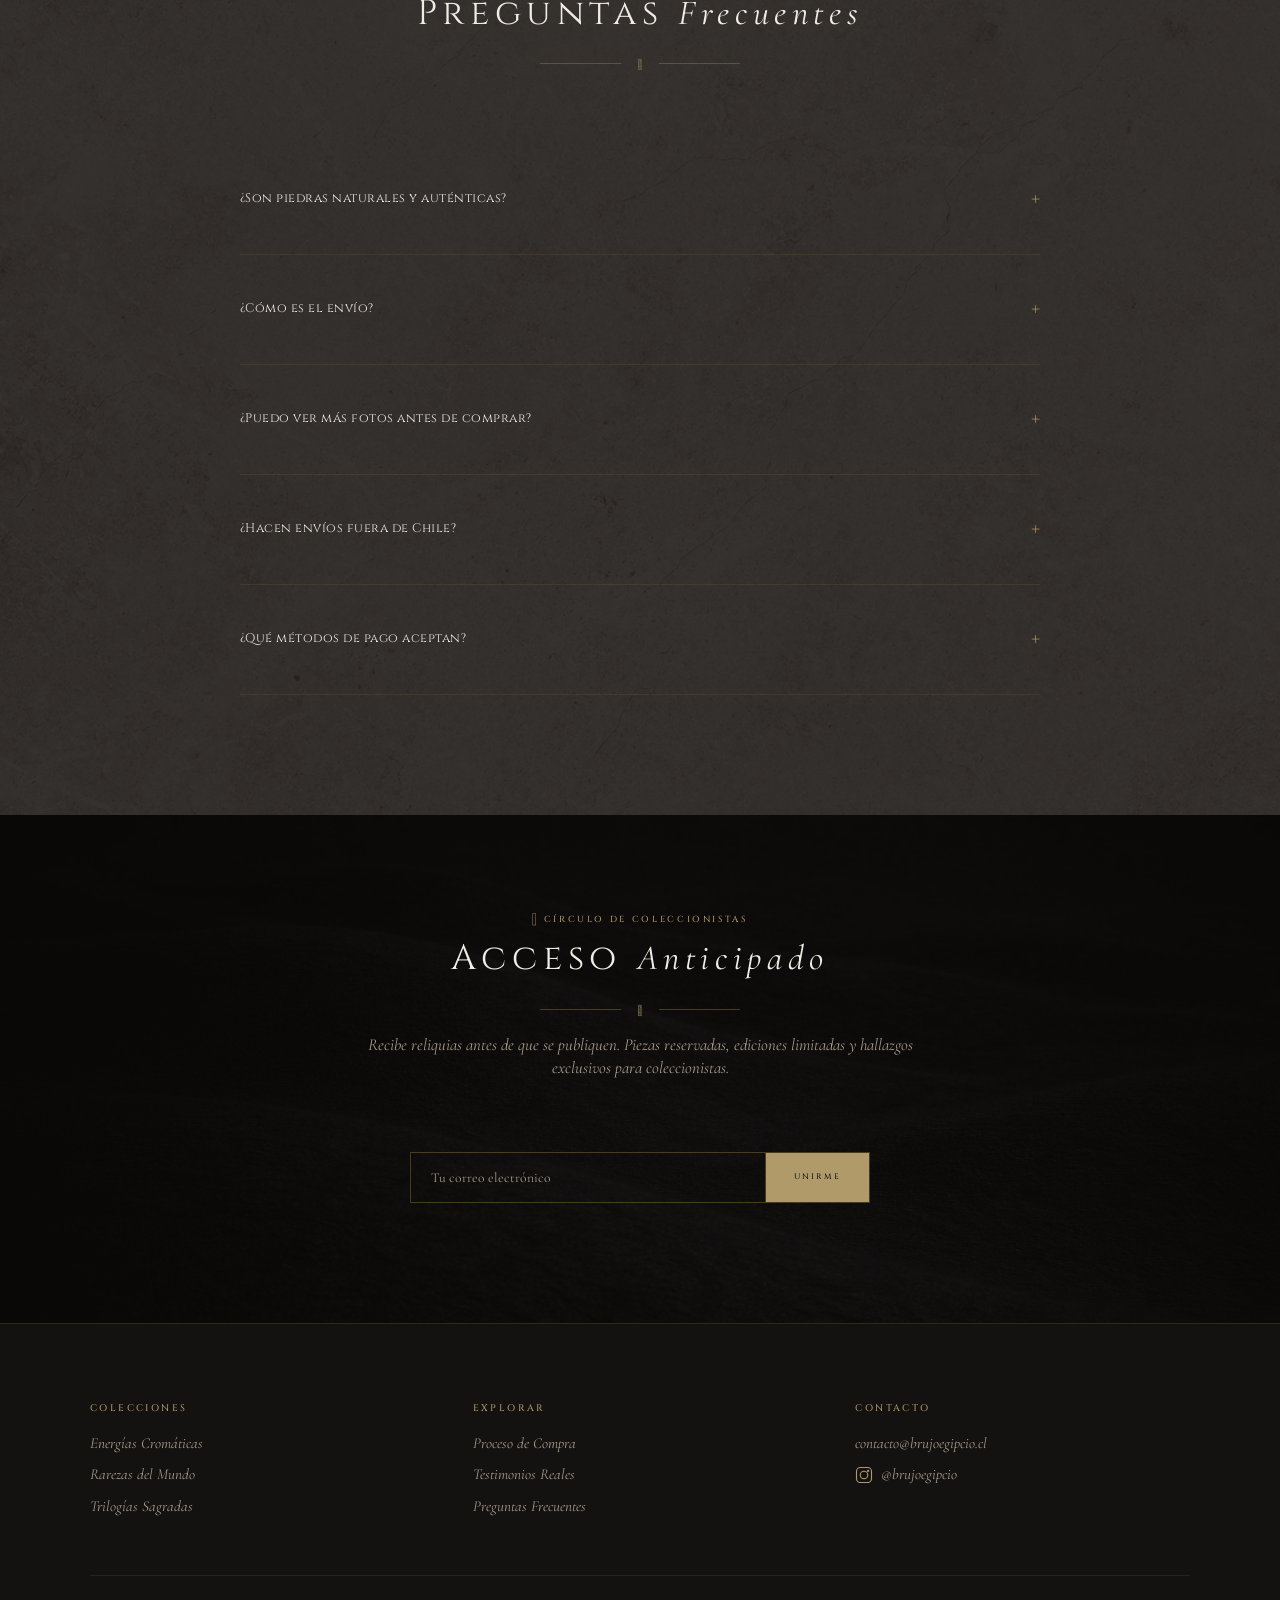
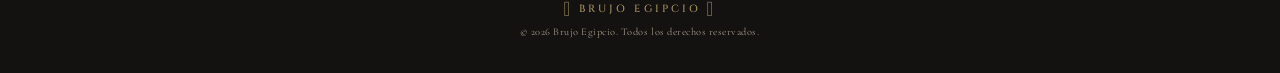
==== commit e3e13e28: "Hero dorado con efecto de luz/energía brillante - Overlay con tinte dorado (radial-gradient oro + gr" ====
--- a/index.html
+++ b/index.html
@@ -84,6 +84,7 @@
     <section class="hero">
         <div class="hero-bg"></div>
         <div class="hero-overlay"></div>
+        <div class="hero-glow"></div>
         <div class="hero-content">
             <img src="img/brand-v2/ojo-horus-arena.jpg" alt="Ojo de Horus" class="hero-logo">
             <h1>Piezas Únicas.<br><em>Energía Real.</em></h1>
--- a/css/styles.css
+++ b/css/styles.css
@@ -940,10 +940,10 @@
 }
 
 .badge-muy-rara {
-    background: linear-gradient(135deg, #1A0A28 0%, #2A1540 50%, #1A0A28 100%);
-    border: 1px solid rgba(139, 94, 192, 0.4);
-    color: var(--purple-soft);
-    box-shadow: 0 2px 6px rgba(0, 0, 0, 0.3), inset 0 1px 0 rgba(139, 94, 192, 0.12), 0 0 10px rgba(107, 47, 160, 0.08);
+    background: linear-gradient(135deg, #1A1408 0%, #2A2010 50%, #1A1408 100%);
+    border: 1px solid rgba(197, 160, 40, 0.4);
+    color: var(--gold-primary);
+    box-shadow: 0 2px 6px rgba(0, 0, 0, 0.3), inset 0 1px 0 rgba(197, 160, 40, 0.12), 0 0 10px rgba(197, 160, 40, 0.08);
 }
 
 .badge-exclusiva {
@@ -1283,7 +1283,7 @@
 .anker-chat-header {
     display: flex; align-items: center; gap: 10px;
     padding: 14px 16px;
-    background: linear-gradient(135deg, rgba(75, 0, 130, 0.4), rgba(197, 160, 40, 0.15));
+    background: linear-gradient(135deg, rgba(20, 18, 16, 0.95), rgba(197, 160, 40, 0.15));
     border-bottom: 1px solid var(--gold-subtle);
 }
 
@@ -1311,7 +1311,7 @@
 }
 .anker-msg-bot strong { color: var(--gold-primary); }
 .anker-msg-user {
-    background: linear-gradient(135deg, var(--purple-deep), var(--purple-primary));
+    background: linear-gradient(135deg, rgba(156, 134, 85, 0.4), rgba(197, 160, 40, 0.25));
     color: var(--text-primary); border-radius: 16px 16px 4px 16px;
     align-self: flex-end;
 }
@@ -3668,7 +3668,7 @@
 .lunar-phase-name {
     font-family: 'Cinzel', serif;
     font-size: 0.85rem;
-    color: var(--purple-soft);
+    color: var(--gold-primary);
     letter-spacing: 2px;
     text-transform: uppercase;
 }
@@ -3679,10 +3679,10 @@
     font-style: italic;
 }
 .lunar-link {
-    color: var(--purple-soft);
+    color: var(--gold-primary);
     font-size: 0.75rem;
     text-decoration: none;
-    border-bottom: 1px solid rgba(139,94,192,0.3);
+    border-bottom: 1px solid rgba(197,160,40,0.3);
     transition: var(--transition);
     flex-shrink: 0;
 }
--- a/css/home-v2.css
+++ b/css/home-v2.css
@@ -59,20 +59,27 @@
 body.home-v2 .header-top-bar {
     background: var(--dark); color: var(--gold-light);
     font: 500 0.6rem/1 'Cinzel', serif; letter-spacing: 0.2em;
-    text-transform: uppercase; text-align: center; padding: 7px 20px;
+    text-transform: uppercase; padding: 7px 0;
     border-bottom: 1px solid rgba(184,149,46,0.06);
+    overflow: hidden; white-space: nowrap;
 }
 body.home-v2 .header-top-bar .topbar-slider {
-    animation: none;
+    display: inline-block;
+    animation: v2marquee 20s linear infinite;
 }
 body.home-v2 .header-top-bar .topbar-slider span {
     display: inline; position: static; opacity: 1; animation: none;
+    padding: 0 24px;
 }
 body.home-v2 .header-top-bar .topbar-slider span:nth-child(n+4) {
-    display: none;
-}
-body.home-v2 .header-top-bar .topbar-slider span:not(:last-of-type):not(:nth-child(3))::after {
+    display: inline;
+}
+body.home-v2 .header-top-bar .topbar-slider span::after {
     content: ' · '; color: var(--gold-light);
+}
+@keyframes v2marquee {
+    0% { transform: translateX(0); }
+    100% { transform: translateX(-50%); }
 }
 body.home-v2 .header-main {
     padding: 14px 48px; max-width: 1440px; margin: 0 auto;
@@ -101,33 +108,50 @@
 /* ====== HERO ====== */
 body.home-v2 .hero {
     min-height: 100vh; display: flex; align-items: center; justify-content: center;
-    text-align: center; position: relative; overflow: hidden; background: var(--dark);
+    text-align: center; position: relative; overflow: hidden; background: transparent;
 }
 body.home-v2 .hero-bg {
     position: absolute; inset: 0;
-    background: url('../img/brand-v2/desierto-piramides.jpg') center 40%/cover no-repeat;
+    background: url('../img/fondos/portada.PNG') center center/cover no-repeat;
+    background-attachment: fixed;
     opacity: 1 !important; filter: none !important;
 }
 body.home-v2 .hero-overlay {
     position: absolute; inset: 0;
-    background: linear-gradient(180deg, rgba(20,18,16,0.0) 0%, rgba(20,18,16,0.0) 60%, rgba(20,18,16,0.35) 100%) !important;
+    background:
+        radial-gradient(ellipse 80% 60% at 50% 45%, rgba(197,160,40,0.12) 0%, transparent 70%),
+        linear-gradient(180deg, rgba(15,12,5,0.25) 0%, rgba(15,12,5,0.5) 40%, rgba(10,8,4,0.82) 100%) !important;
+}
+body.home-v2 .hero-glow {
+    position: absolute; inset: 0; z-index: 1; pointer-events: none;
+    background: radial-gradient(ellipse 50% 40% at 50% 42%, rgba(201,168,76,0.15) 0%, transparent 60%);
+    animation: v2heroGlow 4s ease-in-out infinite alternate;
+}
+@keyframes v2heroGlow {
+    0% { opacity: 0.6; transform: scale(1); }
+    100% { opacity: 1; transform: scale(1.08); }
 }
 body.home-v2 .hero-content {
     position: relative; z-index: 2; max-width: 800px; padding: 0 32px;
 }
 body.home-v2 .hero-logo {
     width: 120px; height: 120px; border-radius: 50%; object-fit: cover;
-    margin: 0 auto 40px; border: 1px solid rgba(201,168,76,0.35);
-    box-shadow: 0 0 80px rgba(184,149,46,0.12), 0 0 0 12px rgba(184,149,46,0.04);
+    margin: 0 auto 40px; border: 1px solid rgba(201,168,76,0.45);
+    box-shadow: 0 0 100px rgba(184,149,46,0.2), 0 0 0 12px rgba(184,149,46,0.06), 0 0 200px rgba(184,149,46,0.08);
+    animation: v2logoGlow 3s ease-in-out infinite alternate;
+}
+@keyframes v2logoGlow {
+    0% { box-shadow: 0 0 80px rgba(184,149,46,0.15), 0 0 0 12px rgba(184,149,46,0.04); }
+    100% { box-shadow: 0 0 120px rgba(184,149,46,0.3), 0 0 0 14px rgba(184,149,46,0.08), 0 0 250px rgba(184,149,46,0.1); }
 }
 body.home-v2 .hero h1 {
     font: 600 clamp(2.4rem,5.5vw,4rem)/1.15 'Cinzel', serif;
-    color: white; margin-bottom: 20px; letter-spacing: 0.06em;
-    text-shadow: 0 2px 16px rgba(0,0,0,0.6), 0 0 80px rgba(0,0,0,0.3);
+    color: #F5E6C8; margin-bottom: 20px; letter-spacing: 0.06em;
+    text-shadow: 0 2px 16px rgba(0,0,0,0.7), 0 0 60px rgba(184,149,46,0.15);
 }
 body.home-v2 .hero h1 em {
-    font-style: normal; color: #8B6914;
-    text-shadow: 0 2px 20px rgba(0,0,0,0.7), 0 0 40px rgba(0,0,0,0.3);
+    font-style: normal; color: #D4A853;
+    text-shadow: 0 2px 20px rgba(0,0,0,0.7), 0 0 50px rgba(197,160,40,0.2);
 }
 body.home-v2 .hero-sub {
     font: 400 clamp(1.1rem,2vw,1.4rem)/1.4 'Cormorant Garamond', serif;
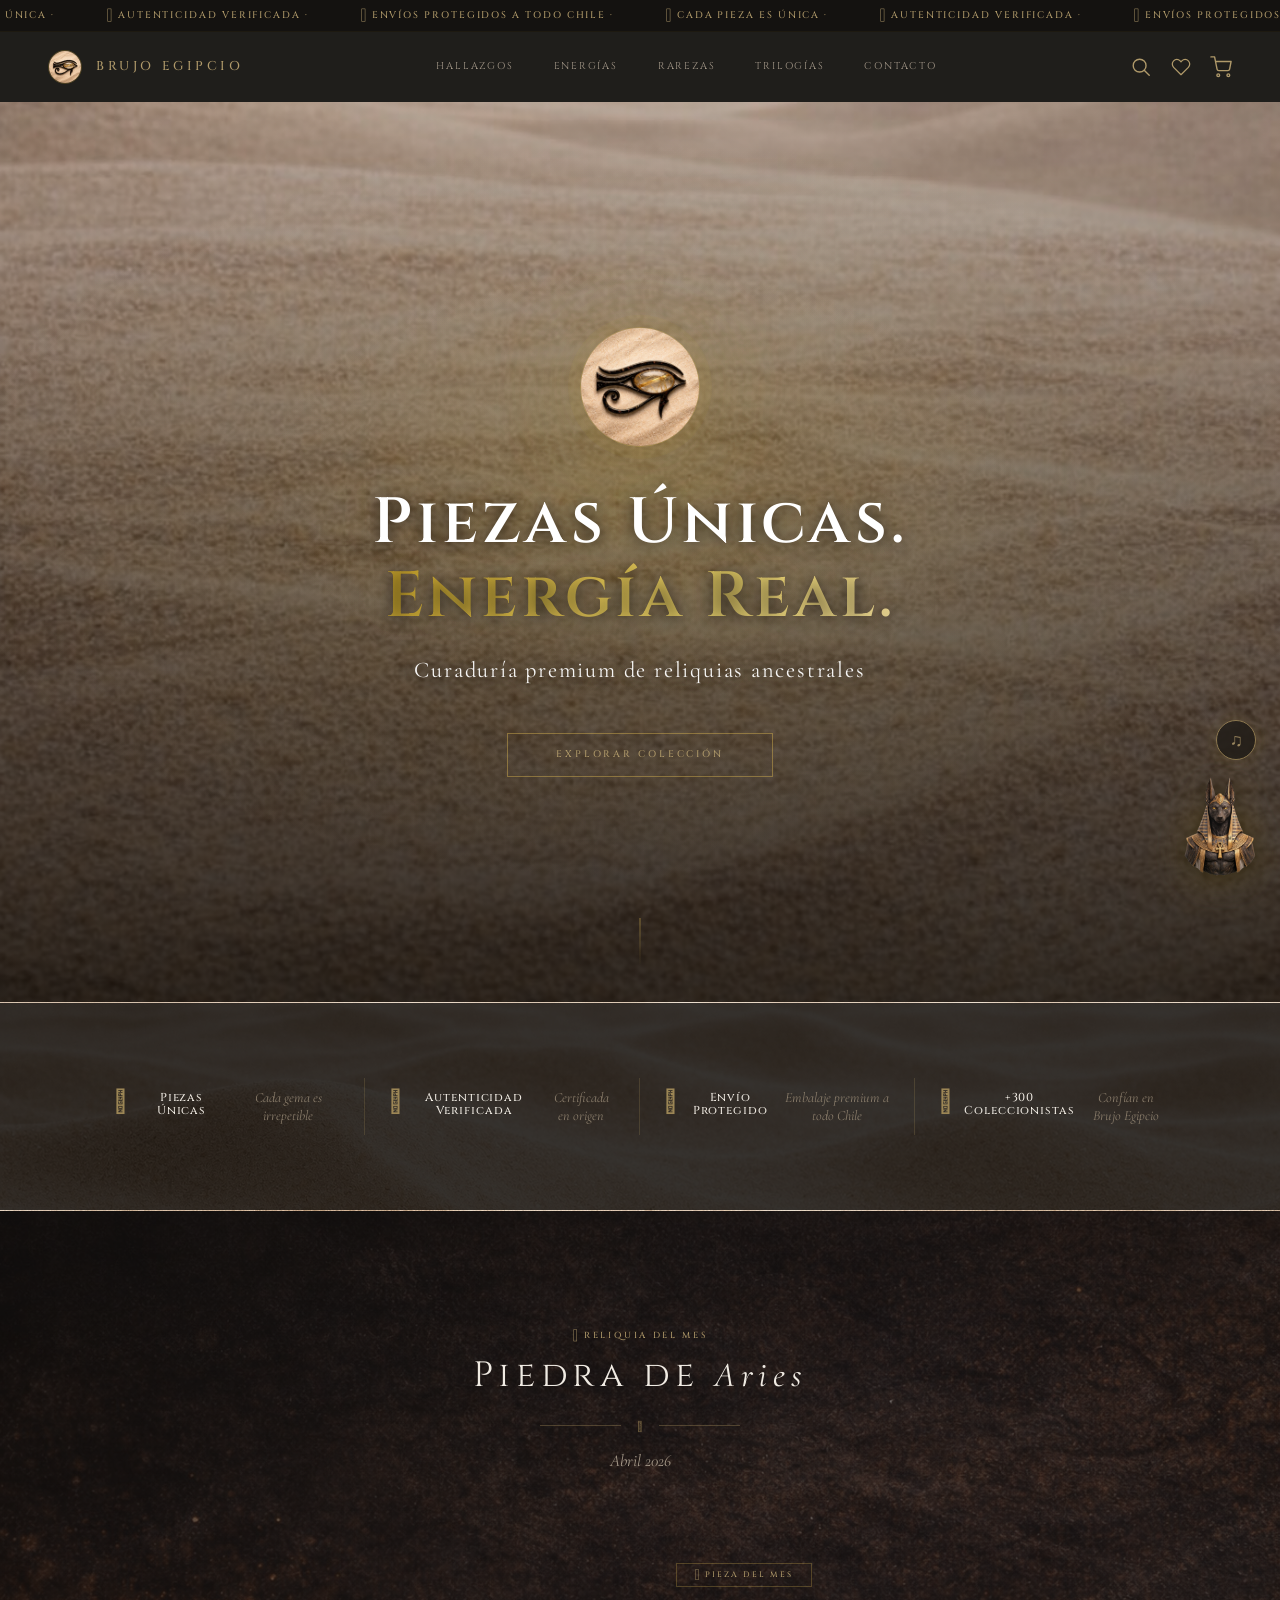
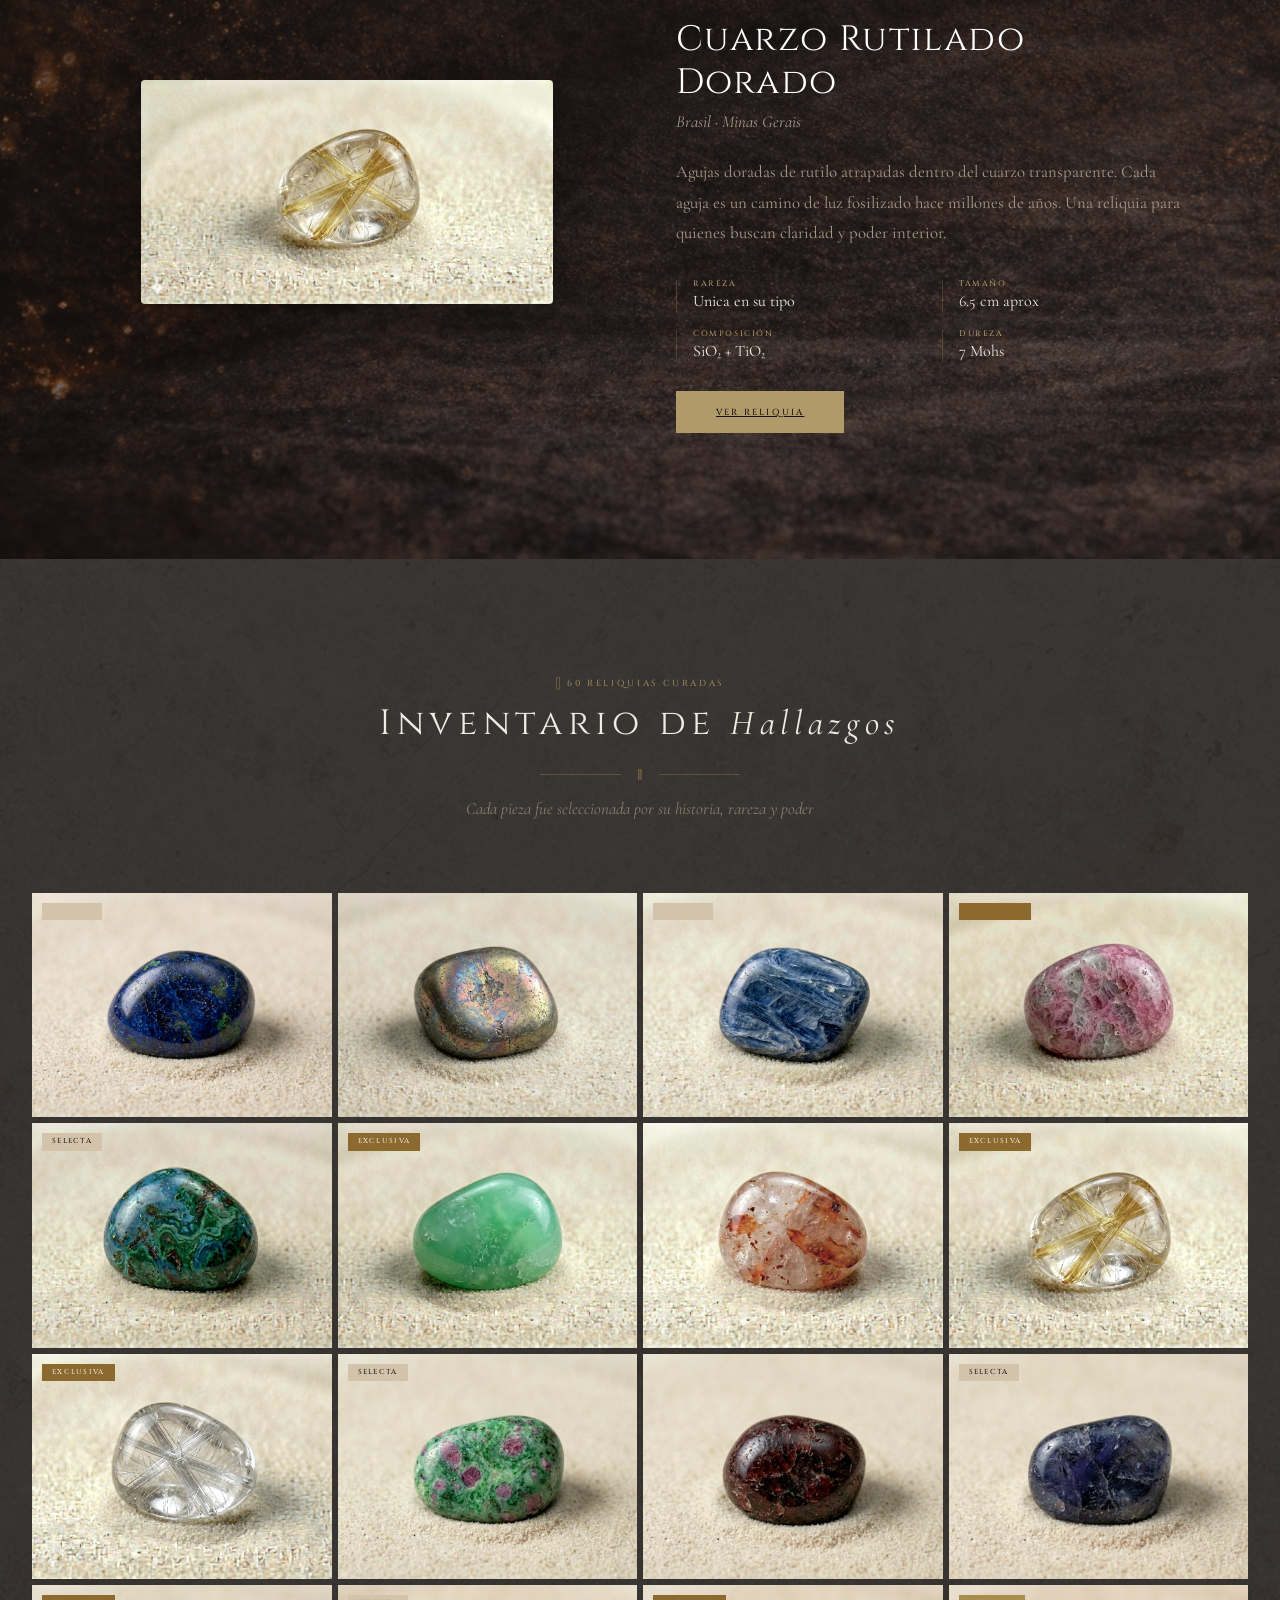
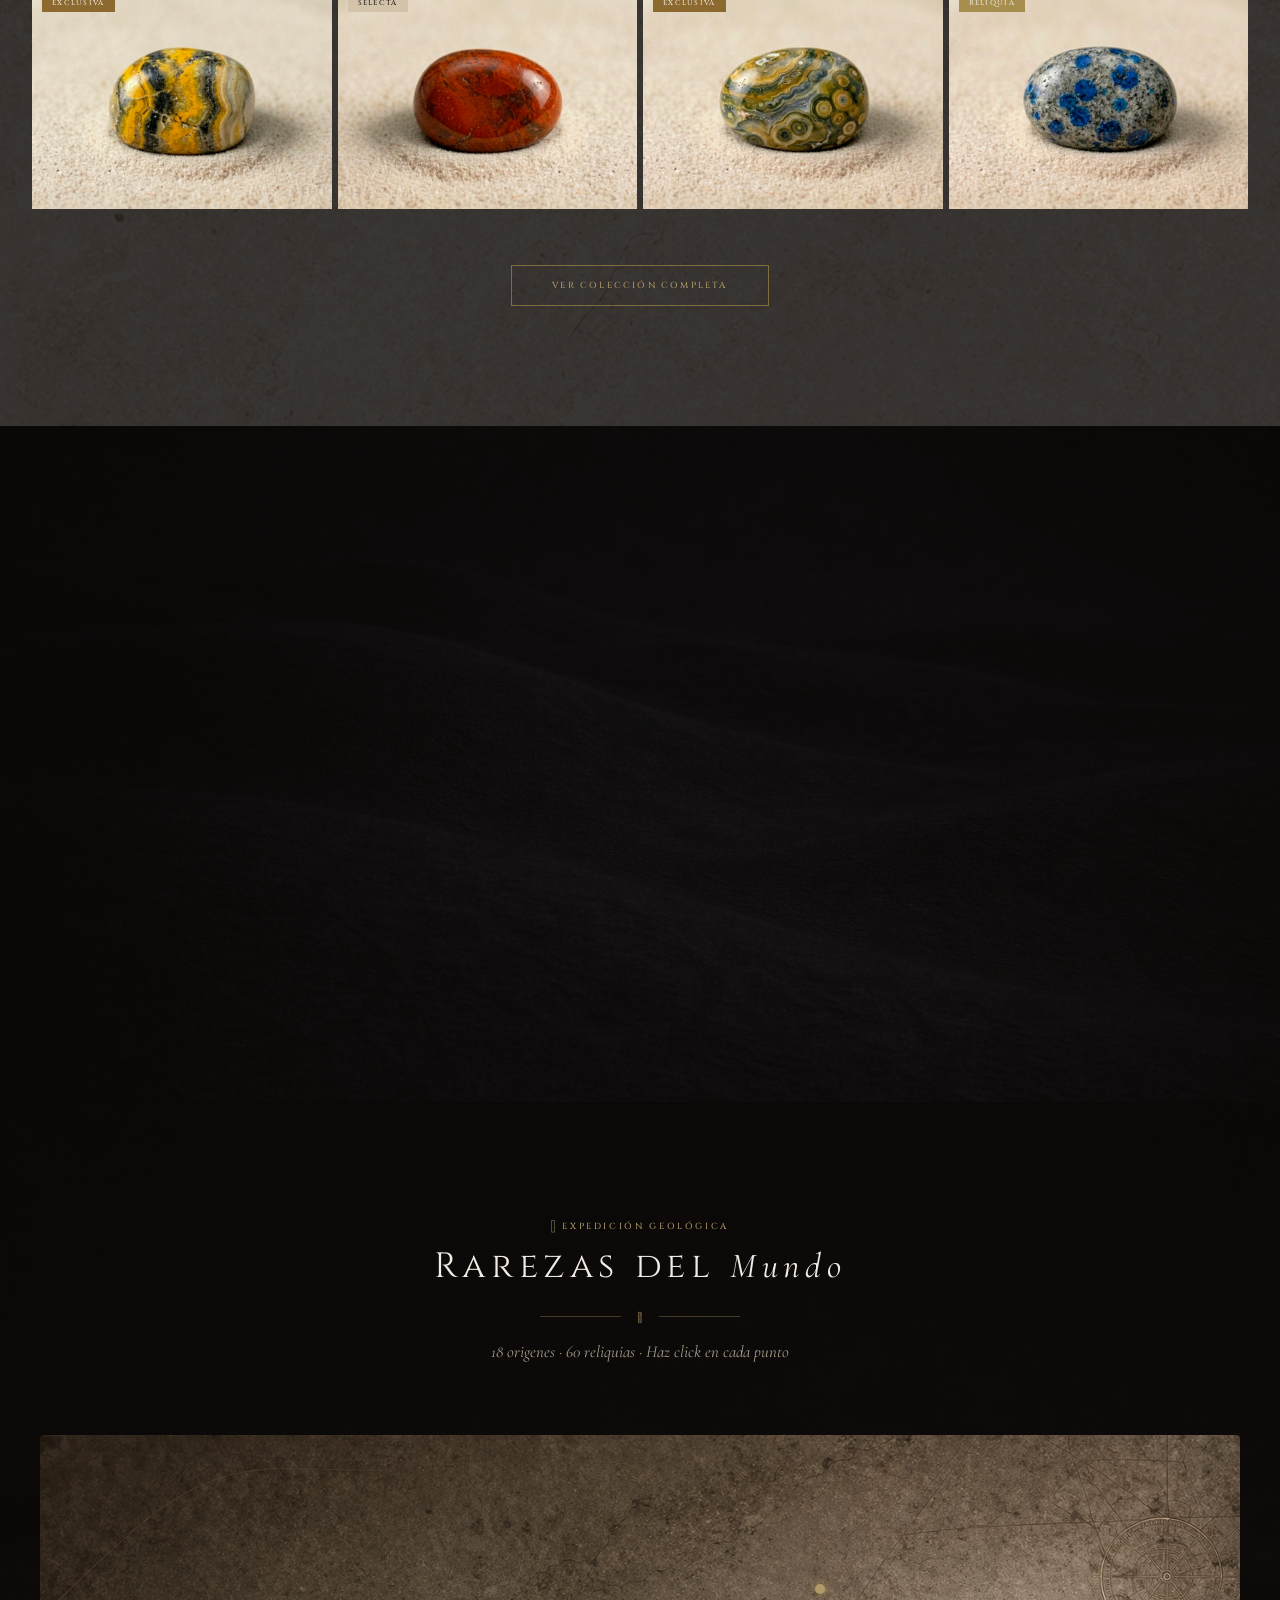
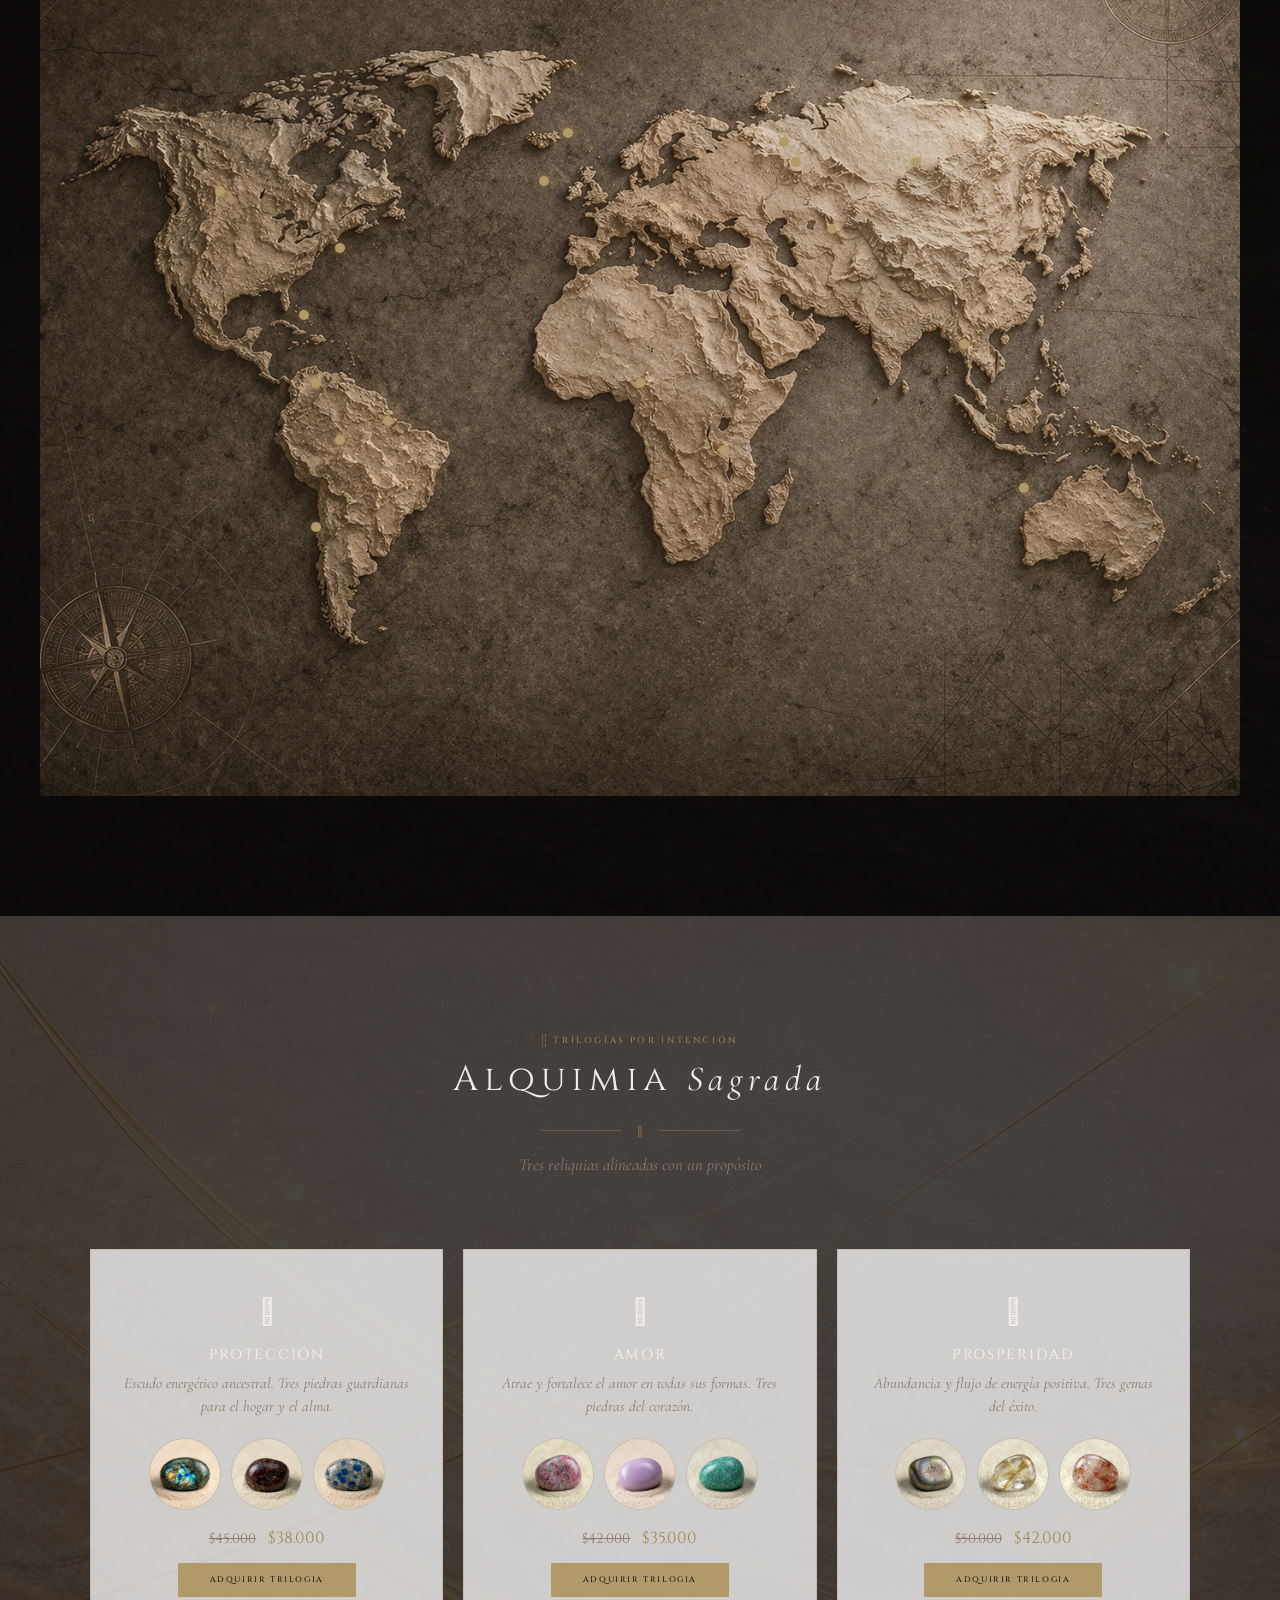
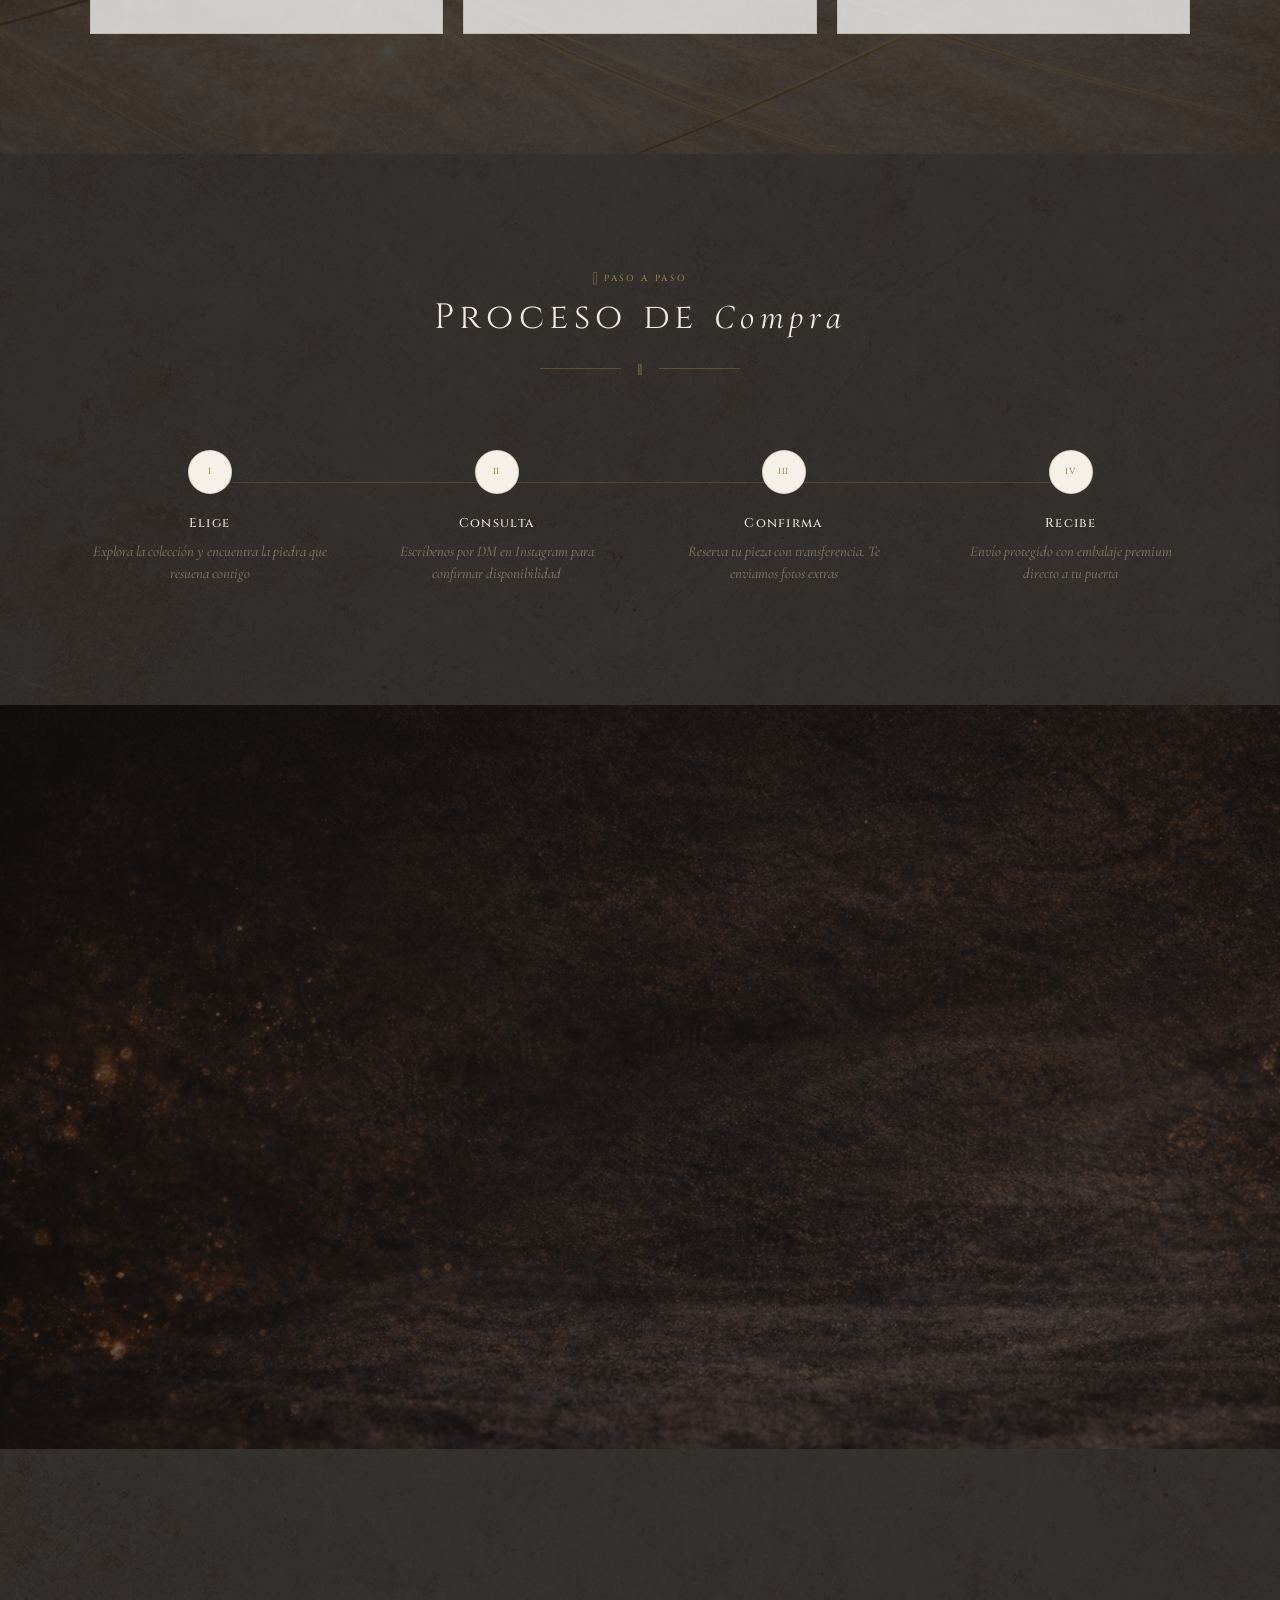
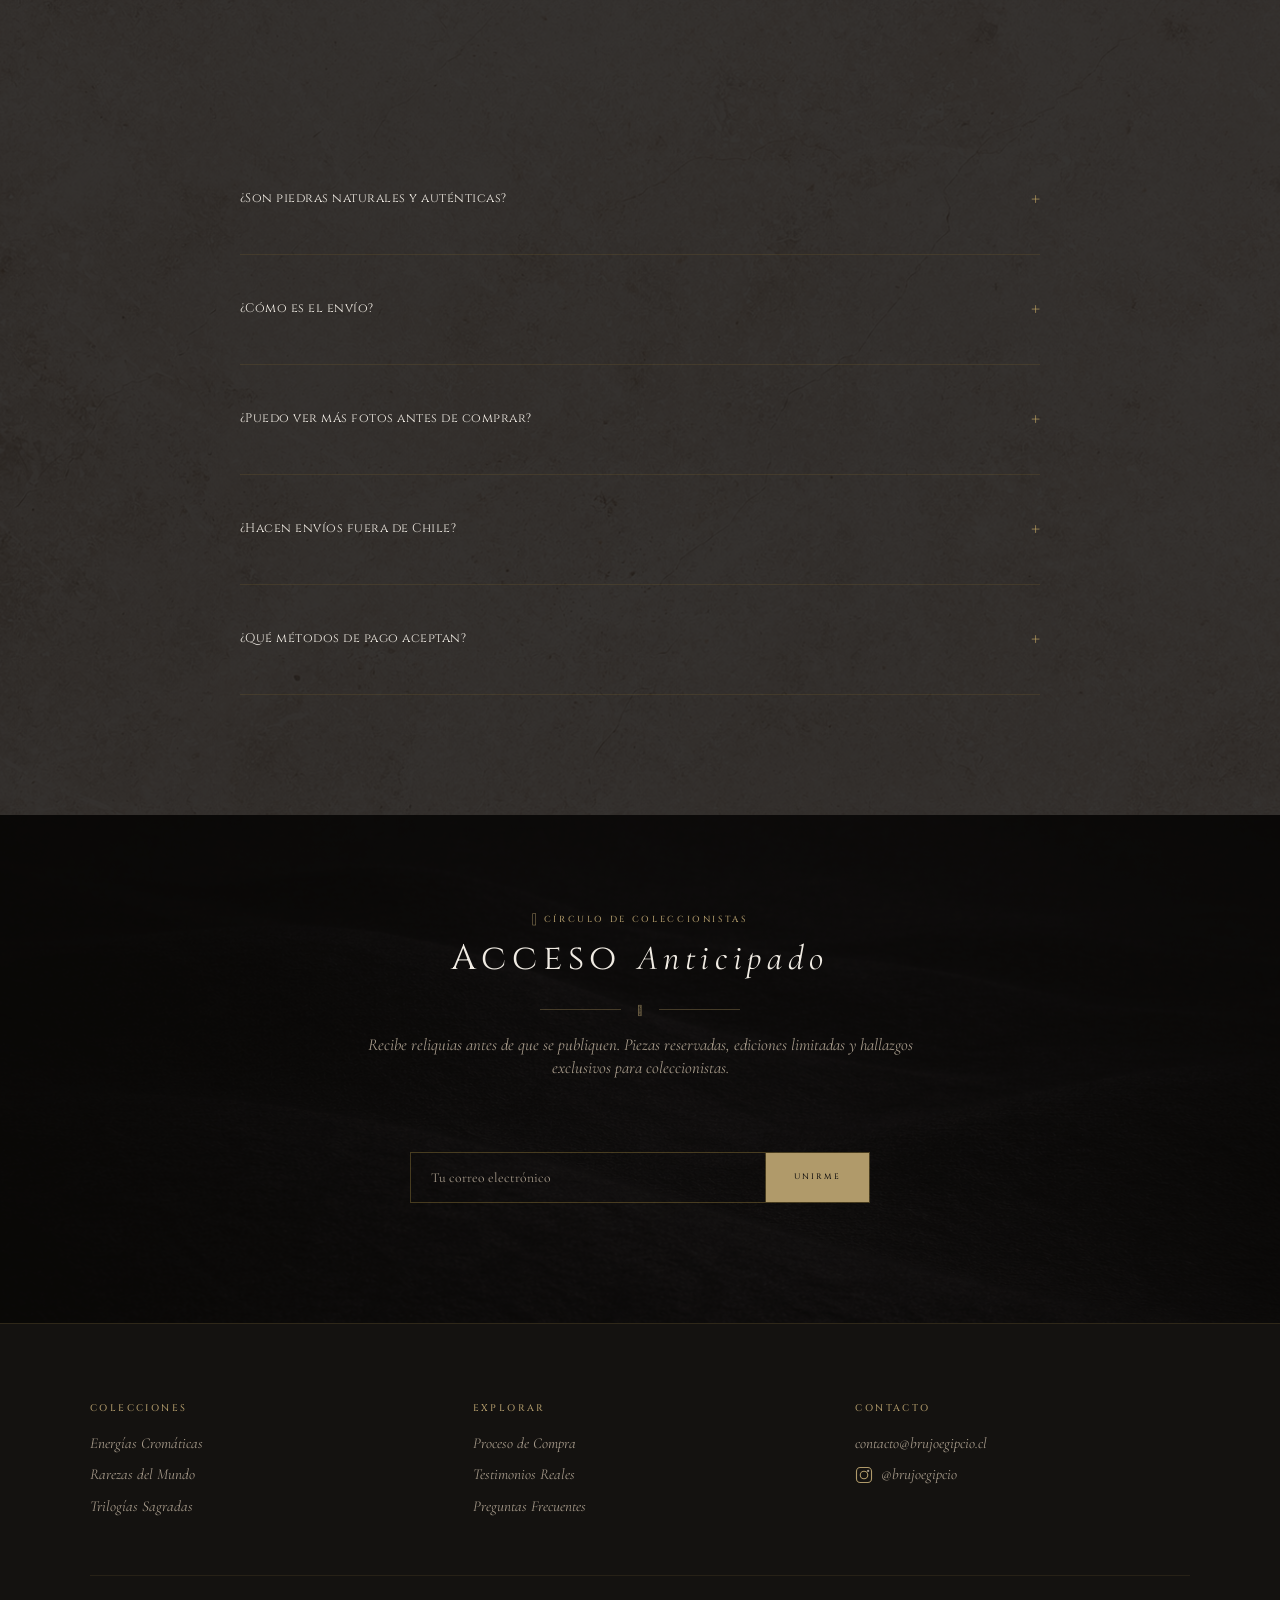
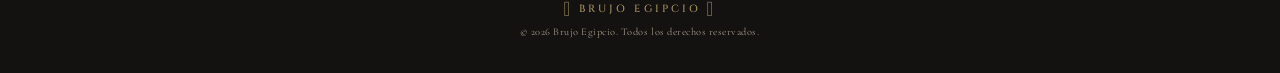
==== commit 13405bcf: "Agregar música ambiente egipcia generativa (Web Audio API) Soundscape generado en tiempo real sin ar" ====
--- a/index.html
+++ b/index.html
@@ -566,6 +566,7 @@
     <script src="js/features.js"></script>
     <script src="js/catalogo.js"></script>
     <script src="js/anker.js"></script>
+    <script src="js/ambient.js"></script>
     <script src="js/home-v2.js"></script>
     <script>
     // Dynamic collection grid — 4 rows visible, "Ver más" expands all
--- a/css/home-v2.css
+++ b/css/home-v2.css
@@ -108,13 +108,11 @@
 /* ====== HERO ====== */
 body.home-v2 .hero {
     min-height: 100vh; display: flex; align-items: center; justify-content: center;
-    text-align: center; position: relative; overflow: hidden; background: transparent;
+    text-align: center; position: relative; overflow: hidden;
+    background: url('../img/fondos/portada.PNG') center center/cover no-repeat fixed;
 }
 body.home-v2 .hero-bg {
-    position: absolute; inset: 0;
-    background: url('../img/fondos/portada.PNG') center center/cover no-repeat;
-    background-attachment: fixed;
-    opacity: 1 !important; filter: none !important;
+    display: none;
 }
 body.home-v2 .hero-overlay {
     position: absolute; inset: 0;
@@ -146,12 +144,23 @@
 }
 body.home-v2 .hero h1 {
     font: 600 clamp(2.4rem,5.5vw,4rem)/1.15 'Cinzel', serif;
-    color: #F5E6C8; margin-bottom: 20px; letter-spacing: 0.06em;
+    margin-bottom: 20px; letter-spacing: 0.06em;
+    color: white;
     text-shadow: 0 2px 16px rgba(0,0,0,0.7), 0 0 60px rgba(184,149,46,0.15);
 }
 body.home-v2 .hero h1 em {
-    font-style: normal; color: #D4A853;
-    text-shadow: 0 2px 20px rgba(0,0,0,0.7), 0 0 50px rgba(197,160,40,0.2);
+    font-style: normal;
+    -webkit-text-fill-color: transparent;
+    background: linear-gradient(135deg, #C5A028 0%, #E8D068 20%, #FCEABB 40%, #F0C040 55%, #B88A20 75%, #D4A843 100%);
+    background-size: 300% 300%;
+    -webkit-background-clip: text;
+    background-clip: text;
+    animation: v2goldShift 6s ease-in-out infinite 1s;
+}
+@keyframes v2goldShift {
+    0% { background-position: 0% 50%; }
+    50% { background-position: 100% 50%; }
+    100% { background-position: 0% 50%; }
 }
 body.home-v2 .hero-sub {
     font: 400 clamp(1.1rem,2vw,1.4rem)/1.4 'Cormorant Garamond', serif;
@@ -768,6 +777,21 @@
 }
 body.home-v2 .anker-float-pulse {
     display: none;
+}
+
+/* ====== AMBIENT MUSIC TOGGLE ====== */
+body.home-v2 .ambient-toggle {
+    position: fixed; bottom: 140px; right: 24px; z-index: 997;
+    width: 40px; height: 40px; border-radius: 50%;
+    background: rgba(20,18,16,0.8); border: 1px solid rgba(201,168,76,0.3);
+    color: var(--gold-light); font-size: 1.1rem; cursor: pointer;
+    opacity: 0.5; transition: all 0.3s;
+    backdrop-filter: blur(8px);
+}
+body.home-v2 .ambient-toggle:hover { opacity: 1; border-color: var(--gold); }
+body.home-v2 .ambient-toggle.active {
+    opacity: 0.8; border-color: var(--gold);
+    box-shadow: 0 0 20px rgba(184,149,46,0.2);
 }
 body.home-v2 .anker-chat-avatar {
     object-fit: cover;
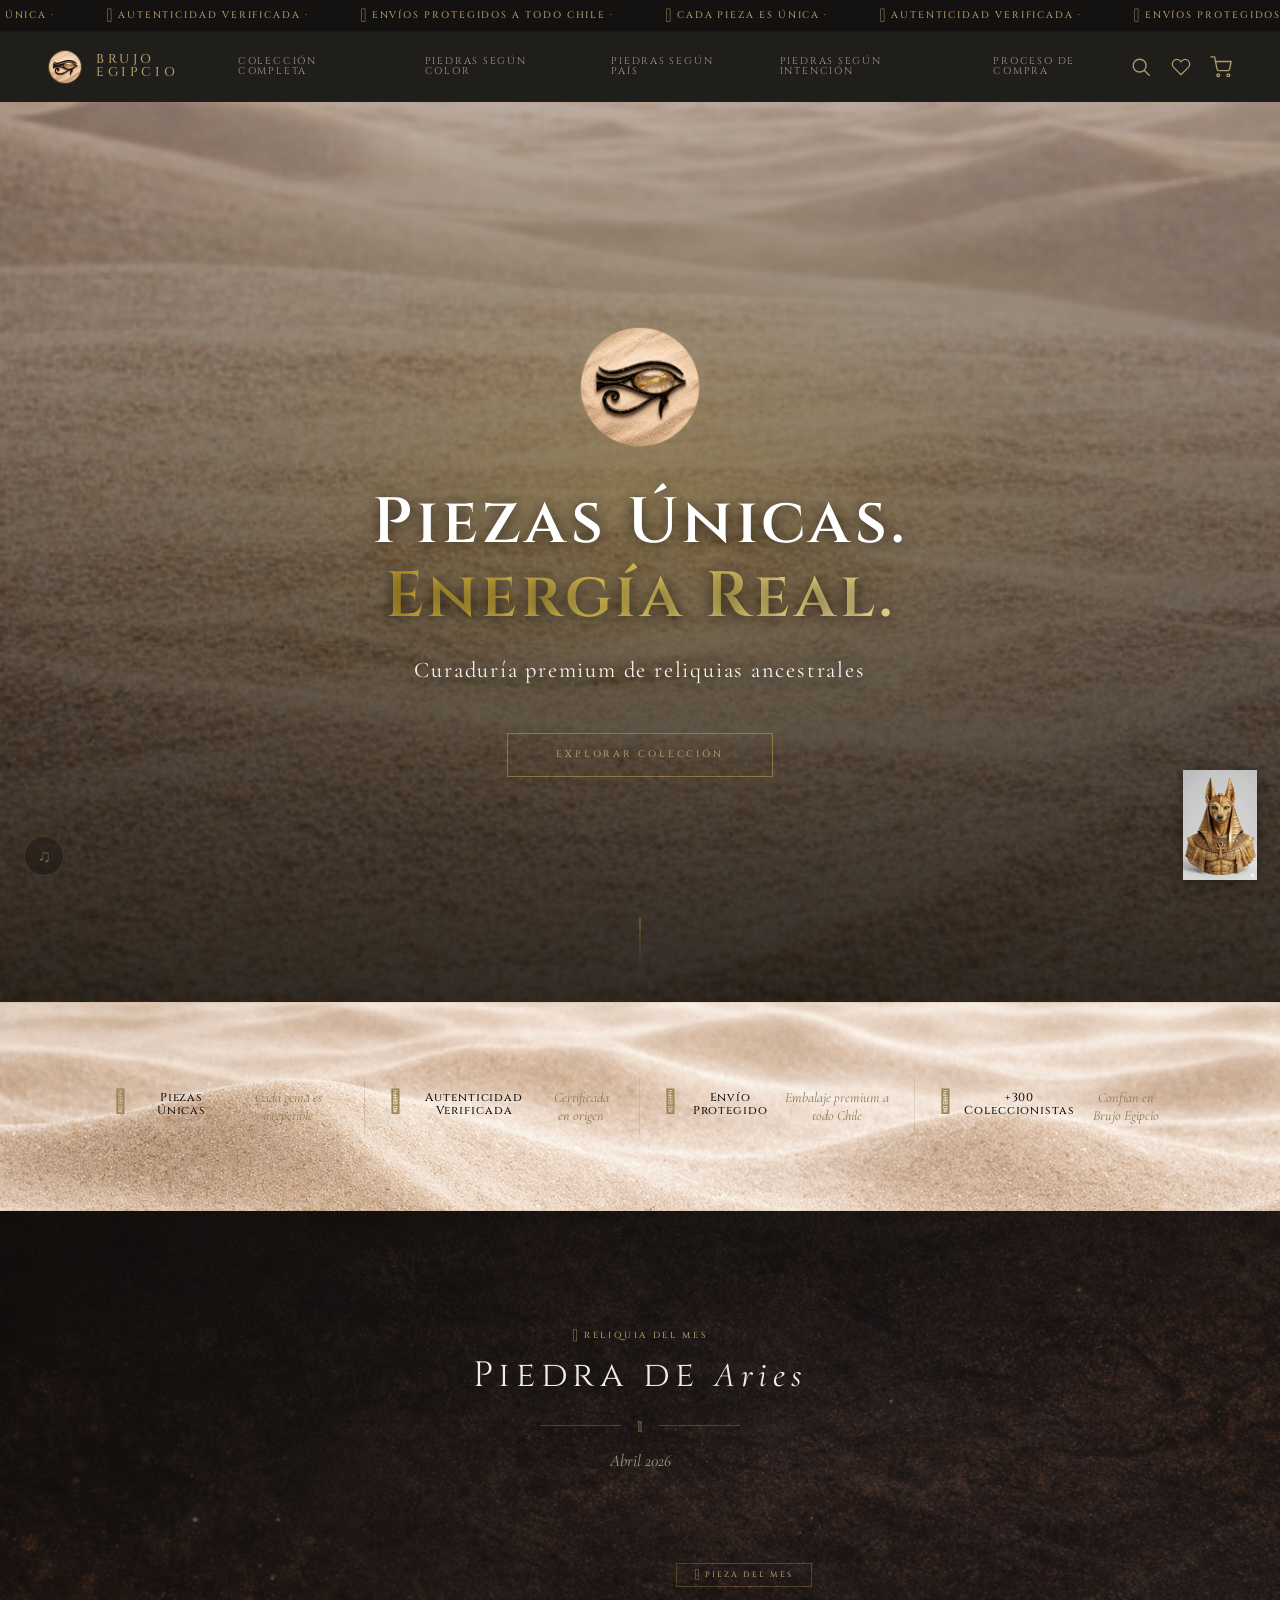
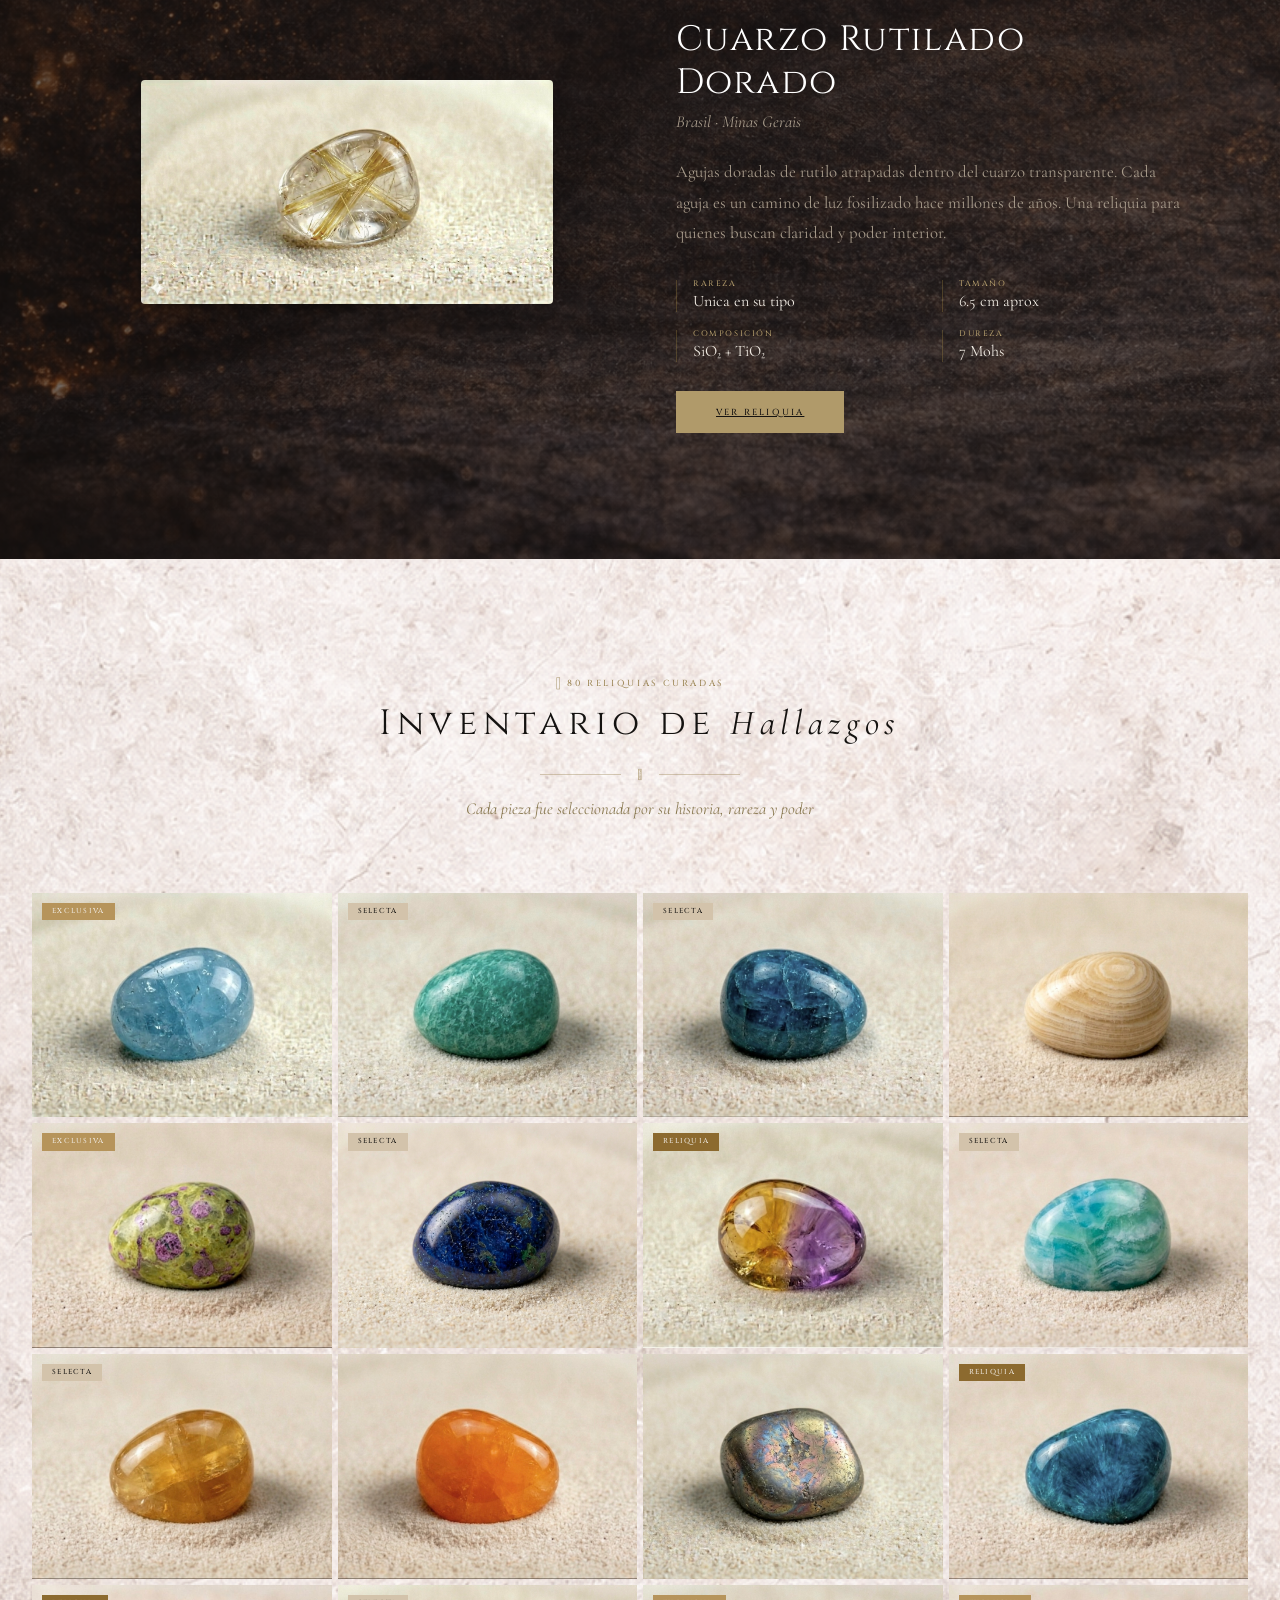
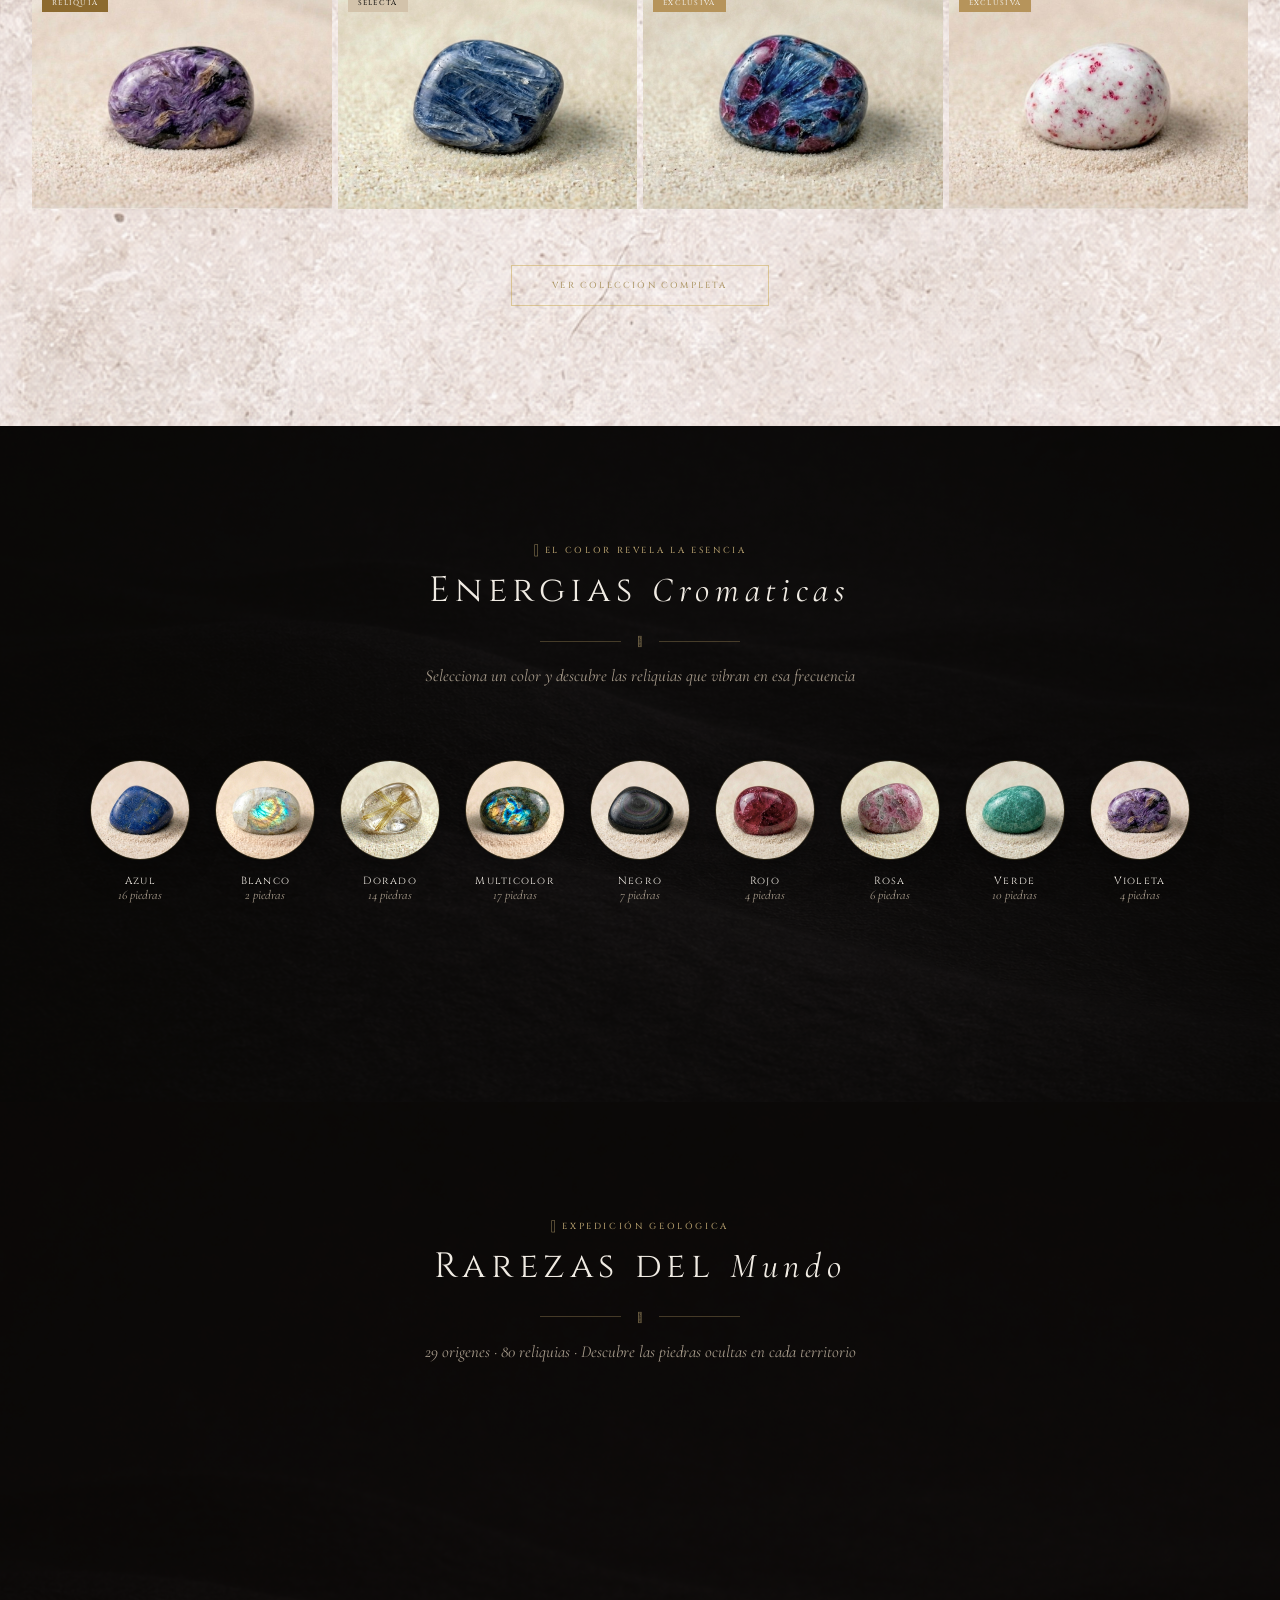
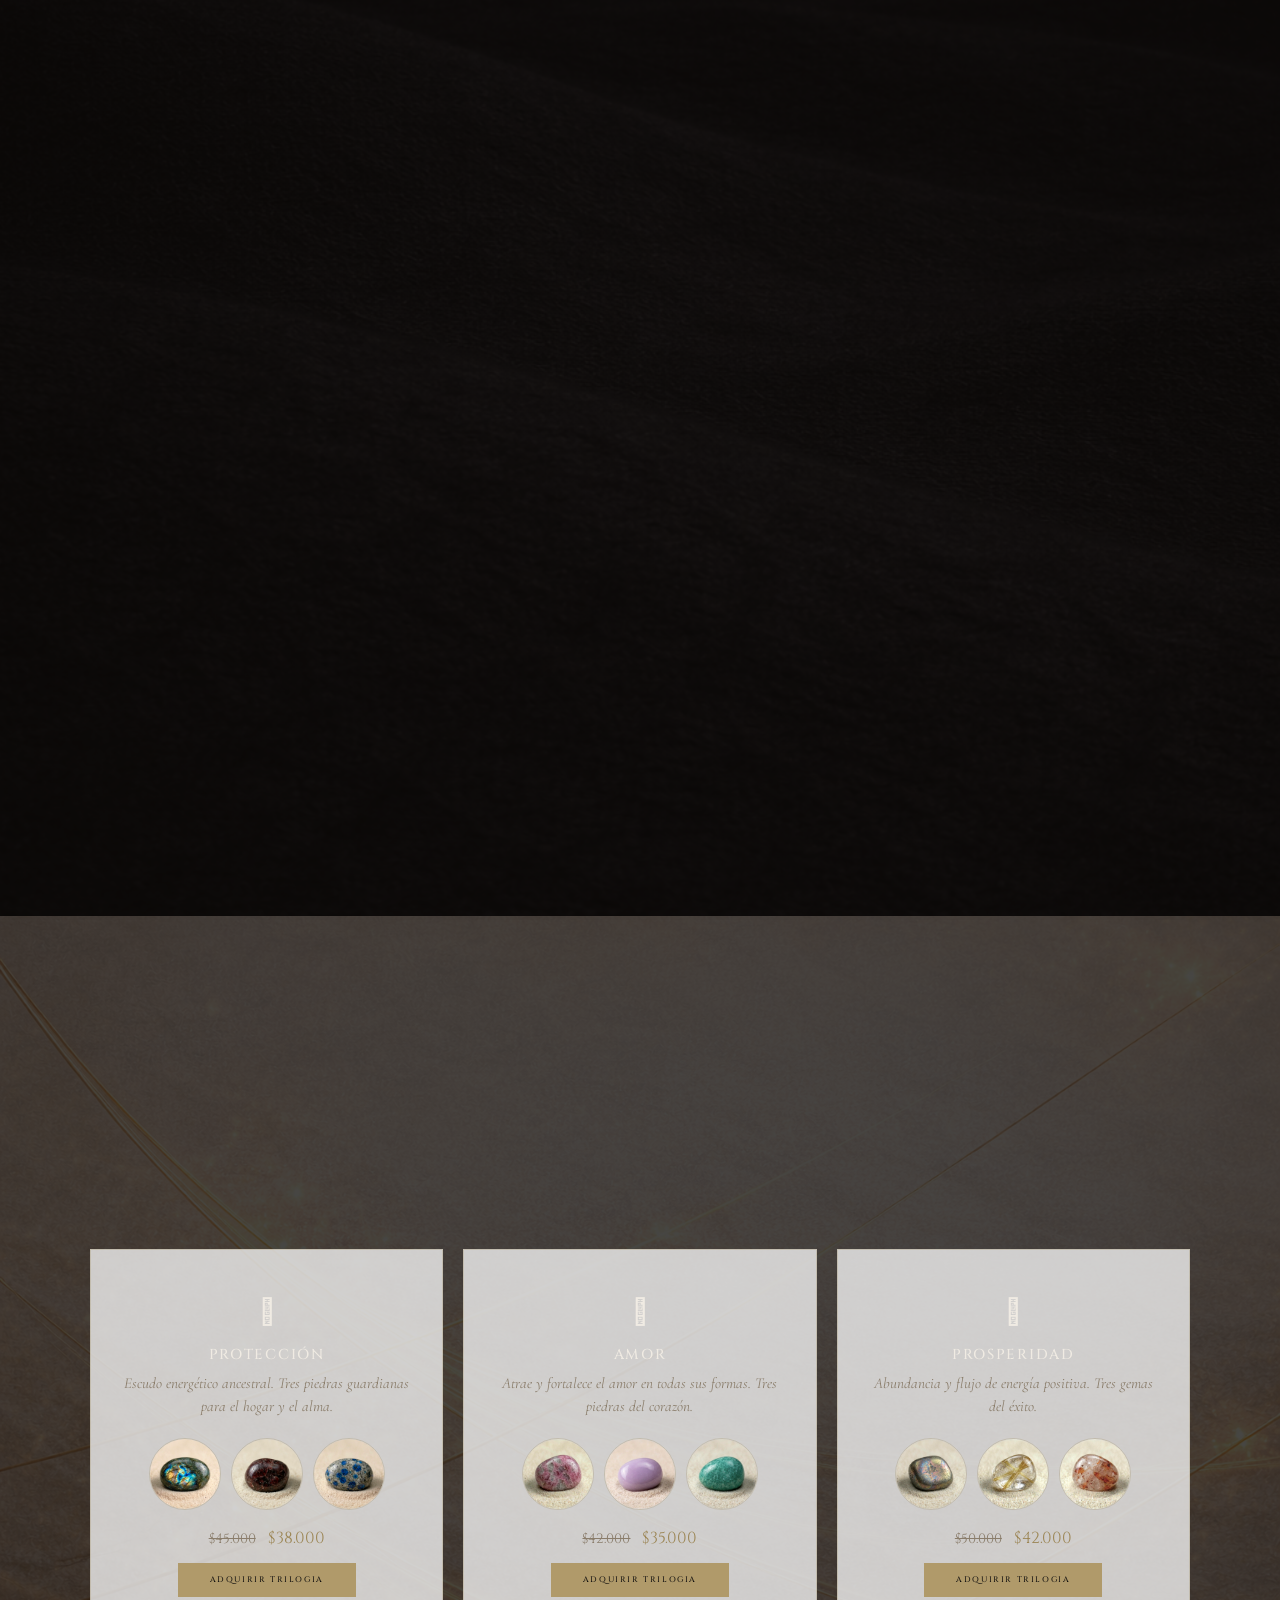
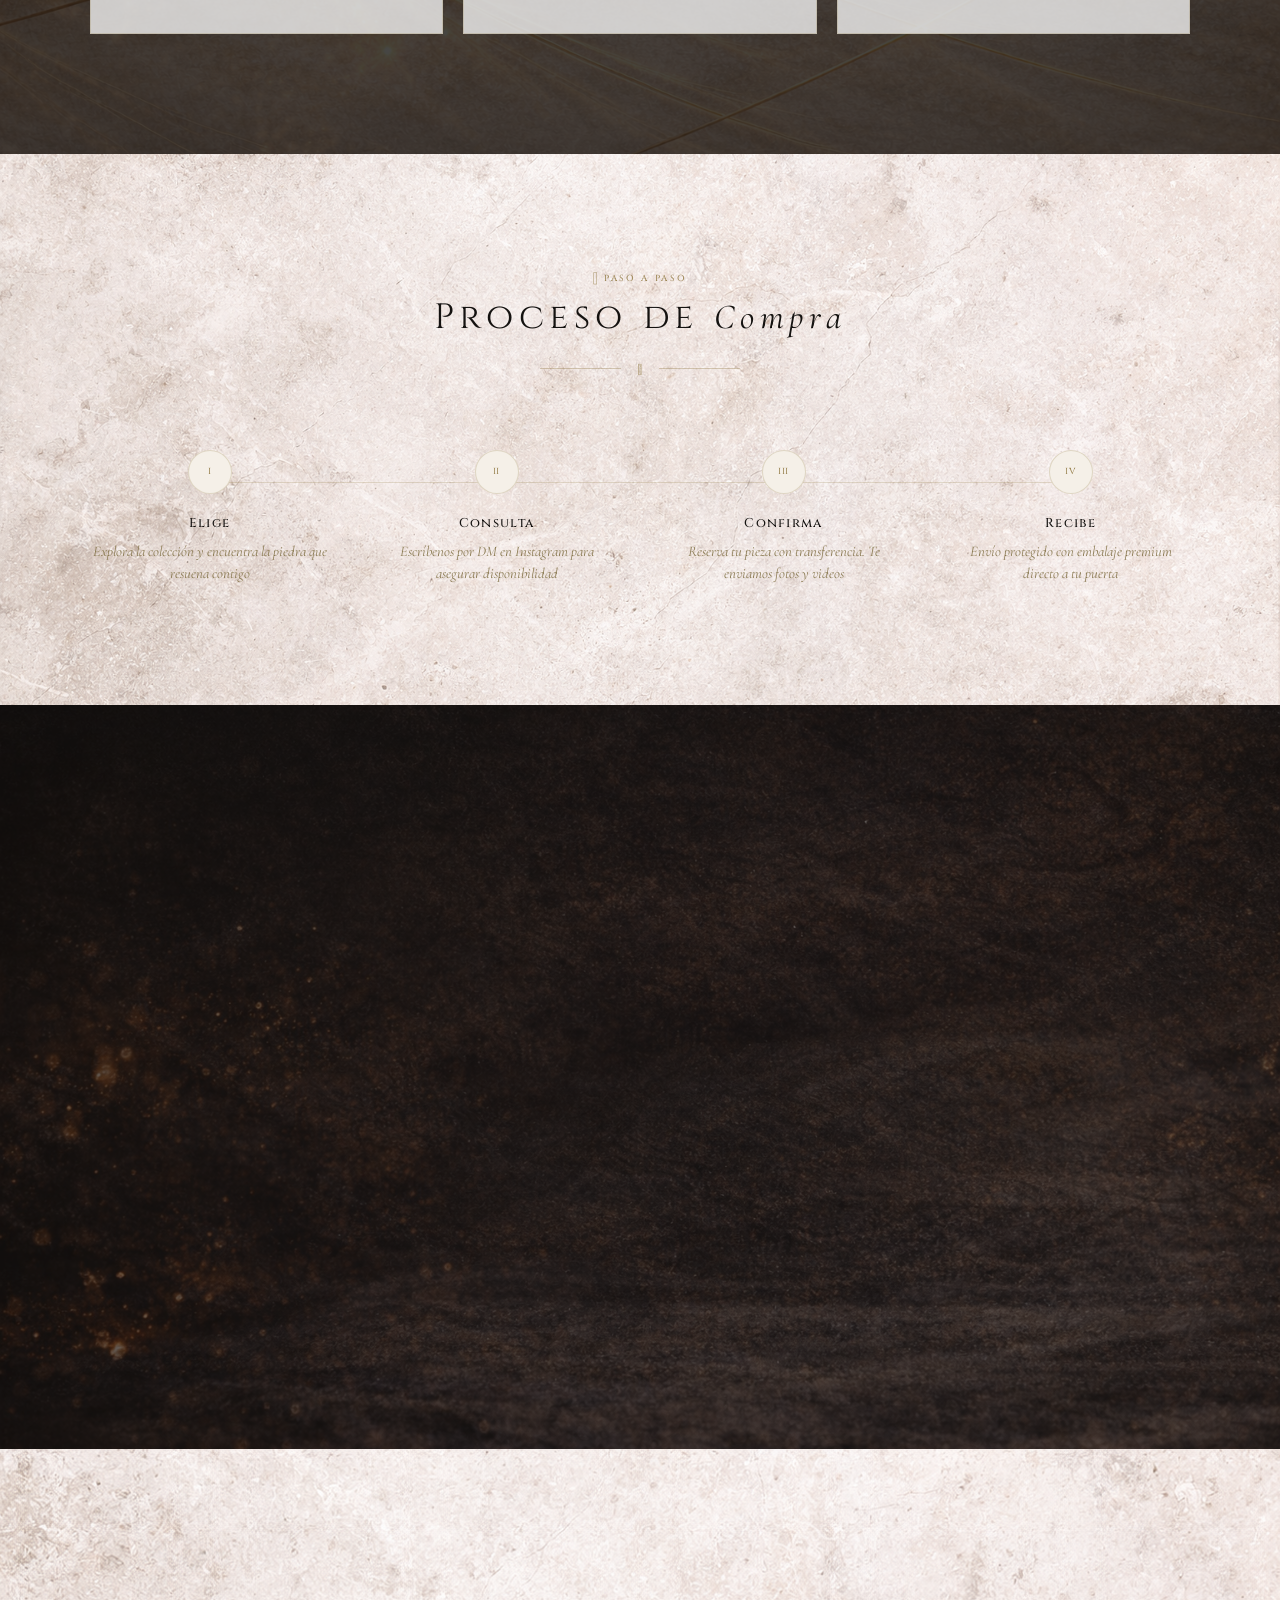
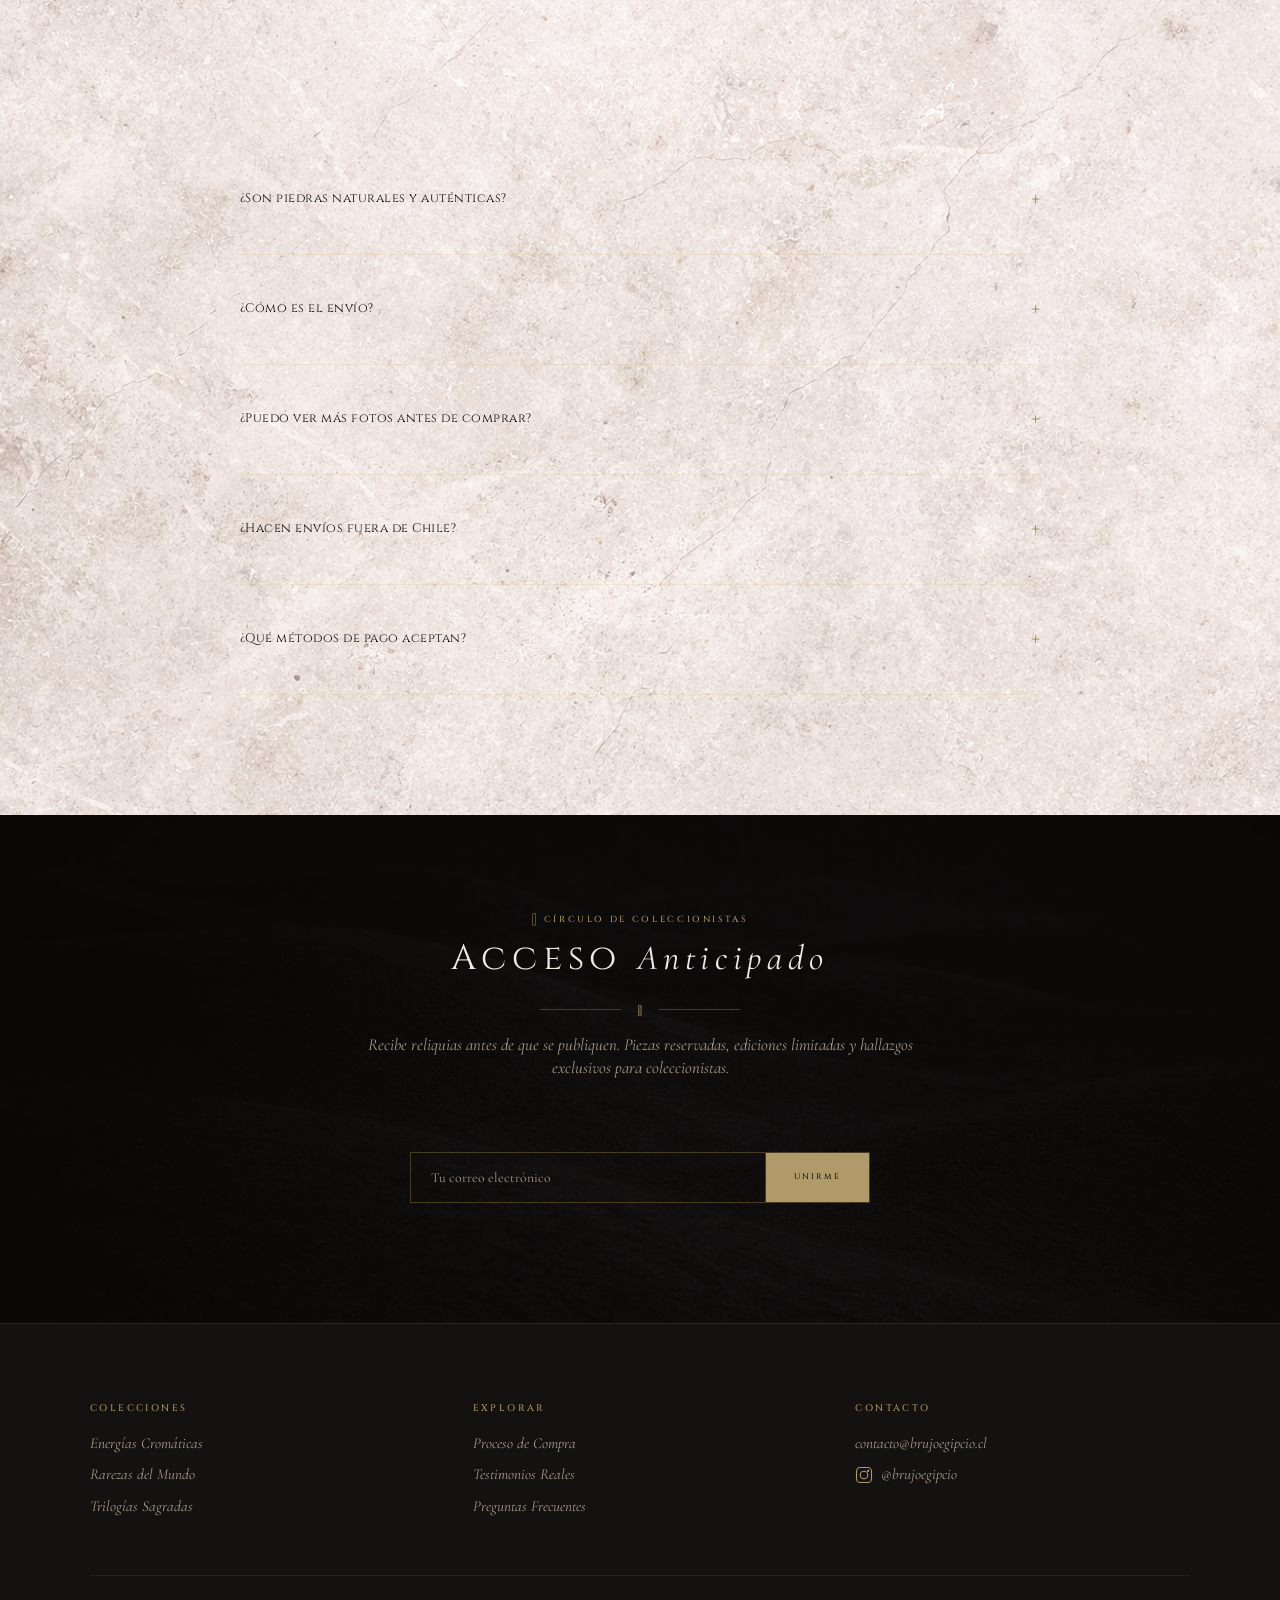
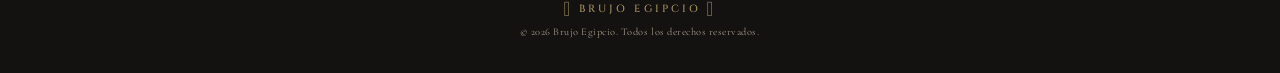
==== commit 560d4845: "14 correcciones del cliente: mapa 29 países, 9 colores, texturas Anubis, música sin autoplay - Mapa " ====
--- a/index.html
+++ b/index.html
@@ -25,14 +25,14 @@
     <!-- MOBILE MENU -->
     <div class="mobile-menu" id="mobileMenu">
         <button class="mobile-menu-close" id="menuClose">&times;</button>
-        <a href="#coleccion">Hallazgos</a>
-        <a href="#cromaticas">Energías</a>
-        <a href="#rarezas">Rarezas</a>
-        <a href="#alquimia">Trilogías</a>
+        <a href="#coleccion">Colección completa</a>
+        <a href="#cromaticas">Piedras según color</a>
+        <a href="#rarezas">Piedras según país</a>
+        <a href="#alquimia">Piedras según intención</a>
+        <a href="#proceso">Proceso de Compra</a>
         <a href="quiz.html">Lector de Aura</a>
         <a href="blog.html">Historias</a>
         <a href="wishlist.html">Favoritos</a>
-        <a href="#contacto">Contacto</a>
     </div>
 
     <!-- SEARCH OVERLAY -->
@@ -63,11 +63,11 @@
                 <span>BRUJO EGIPCIO</span>
             </a>
             <nav class="header-nav">
-                <a href="#coleccion">Hallazgos</a>
-                <a href="#cromaticas">Energías</a>
-                <a href="#rarezas">Rarezas</a>
-                <a href="#alquimia">Trilogías</a>
-                <a href="#contacto">Contacto</a>
+                <a href="#coleccion">Colección completa</a>
+                <a href="#cromaticas">Piedras según color</a>
+                <a href="#rarezas">Piedras según país</a>
+                <a href="#alquimia">Piedras según intención</a>
+                <a href="#proceso">Proceso de Compra</a>
             </nav>
             <div class="header-icons">
                 <button class="header-icon" title="Buscar" id="searchBtn" aria-label="Buscar piedra"><svg width="22" height="22" viewBox="0 0 24 24" fill="none" stroke="currentColor" stroke-width="1.5" stroke-linecap="round"><circle cx="10.5" cy="10.5" r="7"/><line x1="15.5" y1="15.5" x2="21" y2="21"/></svg></button>
@@ -96,7 +96,7 @@
 
     <!-- 1. INFORMACION GENERAL -->
     <section class="trust-bar section-bg" style="background-image:url('img/fondos/arena-minimal.jpg')">
-        <div class="section-overlay" style="background:rgba(10,8,6,0.82)"></div>
+        <div class="section-overlay" style="background:transparent"></div>
         <div class="section-content">
             <div class="trust-item">
                 <span class="trust-glyph">&#x131EA;</span>
@@ -167,10 +167,10 @@
 
     <!-- NUESTRA COLECCION — 30 piedras reales -->
     <section class="coleccion section-bg" id="coleccion" style="background-image:url('img/fondos/piedra-clara.jpg')">
-        <div class="section-overlay" style="background:rgba(10,8,6,0.80)"></div>
-        <div class="section-content">
-            <div class="sh">
-                <span class="sh-over">&#x131EA; 60 reliquias curadas</span>
+        <div class="section-overlay" style="background:transparent"></div>
+        <div class="section-content">
+            <div class="sh">
+                <span class="sh-over">&#x131EA; 80 reliquias curadas</span>
                 <h2 class="sh-title">Inventario de <span class="a">Hallazgos</span></h2>
                 <div class="egyptian-divider"><span class="g">&#x1335D;</span></div>
                 <p class="sh-sub">Cada pieza fue seleccionada por su historia, rareza y poder</p>
@@ -187,35 +187,47 @@
         <div class="section-overlay" style="background:rgba(10,8,6,0.75)"></div>
         <div class="section-content">
             <div class="sh">
-                <span class="sh-over on-dark">&#x132F9; El color revela la energía</span>
+                <span class="sh-over on-dark">&#x132F9; El color revela la esencia</span>
                 <h2 class="sh-title" style="color:var(--text-on-dark)">Energias <span class="a">Cromaticas</span></h2>
                 <div class="egyptian-divider"><span class="g" style="color:var(--gold-light)">&#x13080;</span></div>
                 <p class="sh-sub" style="color:var(--text-on-dark-sub)">Selecciona un color y descubre las reliquias que vibran en esa frecuencia</p>
             </div>
             <div class="colores-grid">
+                <div class="color-card" data-color="Azul">
+                    <div class="color-orb"><img src="img/ColeccionPiedras/Lapislázuli.jpg" alt="Azul" loading="lazy"></div>
+                    <div class="color-name">Azul</div><div class="color-count">16 piedras</div>
+                </div>
+                <div class="color-card" data-color="Blanco">
+                    <div class="color-orb"><img src="img/ColeccionPiedras/Labradorita Blanca.jpg" alt="Blanco" loading="lazy"></div>
+                    <div class="color-name">Blanco</div><div class="color-count">2 piedras</div>
+                </div>
+                <div class="color-card" data-color="Dorado">
+                    <div class="color-orb"><img src="img/ColeccionPiedras/Cuarzo Rutilado Dorado.jpg" alt="Dorado" loading="lazy"></div>
+                    <div class="color-name">Dorado</div><div class="color-count">14 piedras</div>
+                </div>
+                <div class="color-card" data-color="Multicolor">
+                    <div class="color-orb"><img src="img/ColeccionPiedras/Labradorita Negra.jpg" alt="Multicolor" loading="lazy"></div>
+                    <div class="color-name">Multicolor</div><div class="color-count">17 piedras</div>
+                </div>
+                <div class="color-card" data-color="Negro">
+                    <div class="color-orb"><img src="img/ColeccionPiedras/Obsidiana Arcoíris.png" alt="Negro" loading="lazy"></div>
+                    <div class="color-name">Negro</div><div class="color-count">7 piedras</div>
+                </div>
+                <div class="color-card" data-color="Rojo">
+                    <div class="color-orb"><img src="img/ColeccionPiedras/Rubí.jpg" alt="Rojo" loading="lazy"></div>
+                    <div class="color-name">Rojo</div><div class="color-count">4 piedras</div>
+                </div>
                 <div class="color-card" data-color="Rosa">
                     <div class="color-orb"><img src="img/ColeccionPiedras/Cobaltocalcita.jpg" alt="Rosa" loading="lazy"></div>
-                    <div class="color-name">Rosa</div><div class="color-count">3 piedras</div>
-                </div>
-                <div class="color-card" data-color="Azul">
-                    <div class="color-orb"><img src="img/ColeccionPiedras/Lapislázuli.jpg" alt="Azul" loading="lazy"></div>
-                    <div class="color-name">Azul</div><div class="color-count">8 piedras</div>
+                    <div class="color-name">Rosa</div><div class="color-count">6 piedras</div>
                 </div>
                 <div class="color-card" data-color="Verde">
                     <div class="color-orb"><img src="img/ColeccionPiedras/Amazonita.jpg" alt="Verde" loading="lazy"></div>
-                    <div class="color-name">Verde</div><div class="color-count">4 piedras</div>
+                    <div class="color-name">Verde</div><div class="color-count">10 piedras</div>
                 </div>
                 <div class="color-card" data-color="Violeta">
                     <div class="color-orb"><img src="img/ColeccionPiedras/Charoita.jpg" alt="Violeta" loading="lazy"></div>
-                    <div class="color-name">Violeta</div><div class="color-count">1 piedra</div>
-                </div>
-                <div class="color-card" data-color="Dorado">
-                    <div class="color-orb"><img src="img/ColeccionPiedras/Cuarzo Rutilado Dorado.jpg" alt="Dorado" loading="lazy"></div>
-                    <div class="color-name">Dorado</div><div class="color-count">4 piedras</div>
-                </div>
-                <div class="color-card" data-color="Multicolor">
-                    <div class="color-orb"><img src="img/ColeccionPiedras/Labradorita Negra.jpg" alt="Multicolor" loading="lazy"></div>
-                    <div class="color-name">Multicolor</div><div class="color-count">9 piedras</div>
+                    <div class="color-name">Violeta</div><div class="color-count">4 piedras</div>
                 </div>
             </div>
         </div>
@@ -229,28 +241,39 @@
                 <span class="sh-over on-dark">&#x1330D; Expedición geológica</span>
                 <h2 class="sh-title" style="color:var(--text-on-dark)">Rarezas del <span class="a">Mundo</span></h2>
                 <div class="egyptian-divider"><span class="g" style="color:var(--gold-light)">&#x1335D;</span></div>
-                <p class="sh-sub" style="color:var(--text-on-dark-sub)">18 origenes &middot; 60 reliquias &middot; Haz click en cada punto</p>
+                <p class="sh-sub" style="color:var(--text-on-dark-sub)">29 origenes &middot; 80 reliquias &middot; Descubre las piedras ocultas en cada territorio</p>
             </div>
             <div class="mapa-wrap">
                 <img src="img/brand-v2/mapa-piedra.png" alt="Mapa del mundo — origenes de las piedras">
-                <div class="mapa-dot" data-region="brasil" style="left:29%;top:61%"><div class="dot-pulse"></div><div class="dot-core"></div><span class="dot-label">Brasil</span></div>
-                <div class="mapa-dot" data-region="peru" style="left:23%;top:57%"><div class="dot-pulse"></div><div class="dot-core"></div><span class="dot-label">Perú</span></div>
-                <div class="mapa-dot" data-region="bolivia" style="left:25%;top:63%"><div class="dot-pulse"></div><div class="dot-core"></div><span class="dot-label">Bolivia</span></div>
-                <div class="mapa-dot" data-region="colombia" style="left:22%;top:50%"><div class="dot-pulse"></div><div class="dot-core"></div><span class="dot-label">Colombia</span></div>
-                <div class="mapa-dot" data-region="chile" style="left:23%;top:72%"><div class="dot-pulse"></div><div class="dot-core"></div><span class="dot-label">Chile</span></div>
-                <div class="mapa-dot" data-region="mexico" style="left:15%;top:37%"><div class="dot-pulse"></div><div class="dot-core"></div><span class="dot-label">México</span></div>
-                <div class="mapa-dot" data-region="dominicana" style="left:25%;top:43%"><div class="dot-pulse"></div><div class="dot-core"></div><span class="dot-label">R. Dominicana</span></div>
+                <div class="mapa-dot" data-region="afganistan" style="left:62%;top:32%"><div class="dot-pulse"></div><div class="dot-core"></div><span class="dot-label">Afganistán</span></div>
+                <div class="mapa-dot" data-region="argentina" style="left:26%;top:75%"><div class="dot-pulse"></div><div class="dot-core"></div><span class="dot-label">Argentina</span></div>
+                <div class="mapa-dot" data-region="australia" style="left:82%;top:68%"><div class="dot-pulse"></div><div class="dot-core"></div><span class="dot-label">Australia</span></div>
+                <div class="mapa-dot" data-region="bolivia" style="left:25%;top:65%"><div class="dot-pulse"></div><div class="dot-core"></div><span class="dot-label">Bolivia</span></div>
+                <div class="mapa-dot" data-region="brasil" style="left:30%;top:60%"><div class="dot-pulse"></div><div class="dot-core"></div><span class="dot-label">Brasil</span></div>
+                <div class="mapa-dot" data-region="chile" style="left:23%;top:73%"><div class="dot-pulse"></div><div class="dot-core"></div><span class="dot-label">Chile</span></div>
+                <div class="mapa-dot" data-region="china" style="left:73%;top:34%"><div class="dot-pulse"></div><div class="dot-core"></div><span class="dot-label">China</span></div>
+                <div class="mapa-dot" data-region="colombia" style="left:22%;top:52%"><div class="dot-pulse"></div><div class="dot-core"></div><span class="dot-label">Colombia</span></div>
+                <div class="mapa-dot" data-region="congo" style="left:50%;top:57%"><div class="dot-pulse"></div><div class="dot-core"></div><span class="dot-label">Congo</span></div>
+                <div class="mapa-dot" data-region="dominicana" style="left:24%;top:43%"><div class="dot-pulse"></div><div class="dot-core"></div><span class="dot-label">R. Dominicana</span></div>
                 <div class="mapa-dot" data-region="espana" style="left:44%;top:31%"><div class="dot-pulse"></div><div class="dot-core"></div><span class="dot-label">España</span></div>
+                <div class="mapa-dot" data-region="eeuu" style="left:16%;top:30%"><div class="dot-pulse"></div><div class="dot-core"></div><span class="dot-label">EE.UU.</span></div>
+                <div class="mapa-dot" data-region="etiopia" style="left:54%;top:50%"><div class="dot-pulse"></div><div class="dot-core"></div><span class="dot-label">Etiopía</span></div>
+                <div class="mapa-dot" data-region="groenlandia" style="left:34%;top:10%"><div class="dot-pulse"></div><div class="dot-core"></div><span class="dot-label">Groenlandia</span></div>
+                <div class="mapa-dot" data-region="india" style="left:66%;top:41%"><div class="dot-pulse"></div><div class="dot-core"></div><span class="dot-label">India</span></div>
+                <div class="mapa-dot" data-region="indonesia" style="left:77%;top:53%"><div class="dot-pulse"></div><div class="dot-core"></div><span class="dot-label">Indonesia</span></div>
+                <div class="mapa-dot" data-region="iran" style="left:58%;top:35%"><div class="dot-pulse"></div><div class="dot-core"></div><span class="dot-label">Irán</span></div>
+                <div class="mapa-dot" data-region="madagascar" style="left:57%;top:64%"><div class="dot-pulse"></div><div class="dot-core"></div><span class="dot-label">Madagascar</span></div>
+                <div class="mapa-dot" data-region="mali" style="left:43%;top:43%"><div class="dot-pulse"></div><div class="dot-core"></div><span class="dot-label">Mali</span></div>
                 <div class="mapa-dot" data-region="marruecos" style="left:42%;top:36%"><div class="dot-pulse"></div><div class="dot-core"></div><span class="dot-label">Marruecos</span></div>
-                <div class="mapa-dot" data-region="congo" style="left:50%;top:57%"><div class="dot-pulse"></div><div class="dot-core"></div><span class="dot-label">Congo</span></div>
-                <div class="mapa-dot" data-region="madagascar" style="left:57%;top:64%"><div class="dot-pulse"></div><div class="dot-core"></div><span class="dot-label">Madagascar</span></div>
-                <div class="mapa-dot" data-region="india" style="left:66%;top:41%"><div class="dot-pulse"></div><div class="dot-core"></div><span class="dot-label">India</span></div>
-                <div class="mapa-dot" data-region="pakistan" style="left:63%;top:34%"><div class="dot-pulse"></div><div class="dot-core"></div><span class="dot-label">Pakistán</span></div>
-                <div class="mapa-dot" data-region="afganistan" style="left:62%;top:32%"><div class="dot-pulse"></div><div class="dot-core"></div><span class="dot-label">Afganistán</span></div>
+                <div class="mapa-dot" data-region="mexico" style="left:14%;top:38%"><div class="dot-pulse"></div><div class="dot-core"></div><span class="dot-label">México</span></div>
+                <div class="mapa-dot" data-region="namibia" style="left:48%;top:68%"><div class="dot-pulse"></div><div class="dot-core"></div><span class="dot-label">Namibia</span></div>
+                <div class="mapa-dot" data-region="noruega" style="left:47%;top:18%"><div class="dot-pulse"></div><div class="dot-core"></div><span class="dot-label">Noruega</span></div>
+                <div class="mapa-dot" data-region="pakistan" style="left:63%;top:36%"><div class="dot-pulse"></div><div class="dot-core"></div><span class="dot-label">Pakistán</span></div>
+                <div class="mapa-dot" data-region="peru" style="left:22%;top:58%"><div class="dot-pulse"></div><div class="dot-core"></div><span class="dot-label">Perú</span></div>
                 <div class="mapa-dot" data-region="rusia" style="left:65%;top:16%"><div class="dot-pulse"></div><div class="dot-core"></div><span class="dot-label">Rusia</span></div>
-                <div class="mapa-dot" data-region="china" style="left:73%;top:34%"><div class="dot-pulse"></div><div class="dot-core"></div><span class="dot-label">China</span></div>
-                <div class="mapa-dot" data-region="indonesia" style="left:77%;top:53%"><div class="dot-pulse"></div><div class="dot-core"></div><span class="dot-label">Indonesia</span></div>
-                <div class="mapa-dot" data-region="australia" style="left:82%;top:68%"><div class="dot-pulse"></div><div class="dot-core"></div><span class="dot-label">Australia</span></div>
+                <div class="mapa-dot" data-region="srilanka" style="left:68%;top:48%"><div class="dot-pulse"></div><div class="dot-core"></div><span class="dot-label">Sri Lanka</span></div>
+                <div class="mapa-dot" data-region="sudafrica" style="left:50%;top:73%"><div class="dot-pulse"></div><div class="dot-core"></div><span class="dot-label">Sudáfrica</span></div>
+                <div class="mapa-dot" data-region="tanzania" style="left:53%;top:58%"><div class="dot-pulse"></div><div class="dot-core"></div><span class="dot-label">Tanzania</span></div>
                 <div class="mapa-tooltip" id="mapaTooltip">
                     <div class="mapa-tooltip-header">
                         <div class="mapa-tooltip-region" id="tooltipRegion"></div>
@@ -315,7 +338,7 @@
 
     <!-- 6. PROCESO DE COMPRA -->
     <section class="proceso section-bg" id="proceso" style="background-image:url('img/fondos/piedra-clara.jpg')">
-        <div class="section-overlay" style="background:rgba(10,8,6,0.82)"></div>
+        <div class="section-overlay" style="background:transparent"></div>
         <div class="section-content">
             <div class="sh">
                 <span class="sh-over">&#x1335D; Paso a paso</span>
@@ -324,8 +347,8 @@
             </div>
             <div class="pasos-grid">
                 <div class="paso"><div class="paso-num">I</div><div class="paso-title">Elige</div><div class="paso-desc">Explora la colección y encuentra la piedra que resuena contigo</div></div>
-                <div class="paso"><div class="paso-num">II</div><div class="paso-title">Consulta</div><div class="paso-desc">Escríbenos por DM en Instagram para confirmar disponibilidad</div></div>
-                <div class="paso"><div class="paso-num">III</div><div class="paso-title">Confirma</div><div class="paso-desc">Reserva tu pieza con transferencia. Te enviamos fotos extras</div></div>
+                <div class="paso"><div class="paso-num">II</div><div class="paso-title">Consulta</div><div class="paso-desc">Escríbenos por DM en Instagram para asegurar disponibilidad</div></div>
+                <div class="paso"><div class="paso-num">III</div><div class="paso-title">Confirma</div><div class="paso-desc">Reserva tu pieza con transferencia. Te enviamos fotos y videos</div></div>
                 <div class="paso"><div class="paso-num">IV</div><div class="paso-title">Recibe</div><div class="paso-desc">Envío protegido con embalaje premium directo a tu puerta</div></div>
             </div>
         </div>
@@ -362,7 +385,7 @@
 
     <!-- 8. FAQ -->
     <section class="faq-v2 section-bg" id="faq" style="background-image:url('img/fondos/piedra-clara.jpg')">
-        <div class="section-overlay" style="background:rgba(10,8,6,0.82)"></div>
+        <div class="section-overlay" style="background:transparent"></div>
         <div class="section-content">
             <div class="sh">
                 <span class="sh-over">&#x13193; Resolvemos tus dudas</span>
@@ -426,7 +449,7 @@
 
     <!-- ANUBIS FLOAT -->
     <div class="anker-float" id="ankerFloat" title="Habla con Anubis">
-        <img src="img/brand-v2/anubis-transparent.png" alt="Anubis - Guardian" class="anker-float-img">
+        <img src="img/AsistenteAnubis/IMG_3987.PNG" alt="Anubis - Guardian" class="anker-float-img" id="anubisFloatImg">
         <div class="anker-float-pulse"></div>
     </div>
     <div class="anker-greeting" id="ankerGreeting">
@@ -437,7 +460,7 @@
     <!-- ANUBIS CHAT PANEL -->
     <div class="anker-chat" id="ankerChat">
         <div class="anker-chat-header">
-            <img src="img/brand-v2/anubis-transparent.png" alt="Anubis" class="anker-chat-avatar">
+            <img src="img/AsistenteAnubis/IMG_3987.PNG" alt="Anubis" class="anker-chat-avatar" id="anubisAvatarImg">
             <div>
                 <div class="anker-chat-name">Anubis</div>
                 <div class="anker-chat-status">Guardián del Templo</div>
@@ -575,7 +598,7 @@
       var btn = document.getElementById('verMasBtn');
       var cta = document.getElementById('coleccionCta');
       if (!grid || typeof PIEDRAS === 'undefined' || typeof getPiedraImgSrc === 'undefined') return;
-      var all = PIEDRAS.filter(function(p){ return p.disponible; });
+      var all = PIEDRAS.filter(function(p){ return p.disponible; }).sort(function(a,b){ return a.nombre.localeCompare(b.nombre, 'es'); });
       function renderCard(p) {
         var tier = p.tier ? '<span class="piedra-card-tier tier-' + p.tier + '">' +
           (p.tier === 'selecta' ? 'Selecta' : p.tier === 'exclusiva' ? 'Exclusiva' : 'Reliquia') + '</span>' : '';
--- a/css/home-v2.css
+++ b/css/home-v2.css
@@ -109,10 +109,12 @@
 body.home-v2 .hero {
     min-height: 100vh; display: flex; align-items: center; justify-content: center;
     text-align: center; position: relative; overflow: hidden;
-    background: url('../img/fondos/portada.PNG') center center/cover no-repeat fixed;
+    background: var(--dark);
 }
 body.home-v2 .hero-bg {
-    display: none;
+    position: absolute; inset: 0;
+    background: url('../img/fondos/portada.PNG') center center/cover no-repeat;
+    opacity: 1 !important; filter: none !important;
 }
 body.home-v2 .hero-overlay {
     position: absolute; inset: 0;
@@ -135,12 +137,7 @@
 body.home-v2 .hero-logo {
     width: 120px; height: 120px; border-radius: 50%; object-fit: cover;
     margin: 0 auto 40px; border: 1px solid rgba(201,168,76,0.45);
-    box-shadow: 0 0 100px rgba(184,149,46,0.2), 0 0 0 12px rgba(184,149,46,0.06), 0 0 200px rgba(184,149,46,0.08);
-    animation: v2logoGlow 3s ease-in-out infinite alternate;
-}
-@keyframes v2logoGlow {
-    0% { box-shadow: 0 0 80px rgba(184,149,46,0.15), 0 0 0 12px rgba(184,149,46,0.04); }
-    100% { box-shadow: 0 0 120px rgba(184,149,46,0.3), 0 0 0 14px rgba(184,149,46,0.08), 0 0 250px rgba(184,149,46,0.1); }
+    box-shadow: none;
 }
 body.home-v2 .hero h1 {
     font: 600 clamp(2.4rem,5.5vw,4rem)/1.15 'Cinzel', serif;
@@ -207,11 +204,11 @@
 }
 body.home-v2 .trust-glyph { font-size: 1.6rem; color: var(--gold); margin-bottom: 14px; display: block; }
 body.home-v2 .trust-label {
-    font: 500 0.72rem/1.2 'Cinzel', serif; color: var(--v2-text-primary);
+    font: 500 0.72rem/1.2 'Cinzel', serif; color: var(--dark);
     letter-spacing: 0.08em; margin-bottom: 4px;
 }
 body.home-v2 .trust-sub {
-    font: italic 0.88rem/1.3 'Cormorant Garamond', serif; color: var(--v2-text-tertiary);
+    font: italic 0.88rem/1.3 'Cormorant Garamond', serif; color: var(--gold-muted);
 }
 
 /* ====== SECTION HEADERS ====== */
@@ -324,8 +321,17 @@
 }
 body.home-v2 .piedra-card:hover .piedra-card-overlay { opacity: 1; }
 body.home-v2 .piedra-card-name {
-    font: 400 0.7rem/1.2 'Cinzel', serif; color: white; letter-spacing: 0.1em;
-}
+    font: 400 0.7rem/1.2 'Cinzel', serif; color: #fff; letter-spacing: 0.1em;
+}
+body.home-v2 .coleccion .sh-title,
+body.home-v2 .proceso .sh-title,
+body.home-v2 .faq-v2 .sh-title { color: var(--dark); }
+body.home-v2 .coleccion .sh-over,
+body.home-v2 .proceso .sh-over,
+body.home-v2 .faq-v2 .sh-over { color: var(--gold); }
+body.home-v2 .coleccion .sh-sub,
+body.home-v2 .proceso .sh-sub,
+body.home-v2 .faq-v2 .sh-sub { color: var(--gold-muted); }
 body.home-v2 .piedra-card-origin {
     font: italic 0.8rem/1.3 'Cormorant Garamond', serif; color: var(--gold-light);
 }
@@ -342,7 +348,7 @@
 body.home-v2 .cromaticas { padding: 120px 32px 200px; position: relative; overflow: visible; }
 body.home-v2 .cromaticas .section-overlay { pointer-events: none; }
 body.home-v2 .cromaticas .section-content { max-width: 1100px; margin: 0 auto; position: relative; overflow: visible; }
-body.home-v2 .colores-grid { display: grid; grid-template-columns: repeat(6, 1fr); gap: 24px; overflow: visible; }
+body.home-v2 .colores-grid { display: grid; grid-template-columns: repeat(auto-fit, minmax(100px, 1fr)); gap: 24px; overflow: visible; }
 body.home-v2 .color-card {
     text-align: center; cursor: pointer; transition: transform 0.4s, opacity 0.4s;
     position: relative; z-index: 1;
@@ -632,10 +638,10 @@
 }
 body.home-v2 .paso-title {
     font: 500 0.8rem/1 'Cinzel', serif; letter-spacing: 0.1em;
-    color: var(--v2-text-primary); margin-bottom: 10px;
+    color: var(--dark); margin-bottom: 10px;
 }
 body.home-v2 .paso-desc {
-    font: italic 0.92rem/1.5 'Cormorant Garamond', serif; color: var(--v2-text-tertiary);
+    font: italic 0.92rem/1.5 'Cormorant Garamond', serif; color: var(--gold-muted);
 }
 
 /* ====== TESTIMONIOS ====== */
@@ -684,7 +690,7 @@
     width: 100%; display: flex; align-items: center; justify-content: space-between;
     padding: 22px 0; background: none; border: none; cursor: pointer; text-align: left;
     font: 400 0.78rem/1.3 'Cinzel', serif; letter-spacing: 0.04em;
-    color: var(--v2-text-primary);
+    color: var(--dark);
 }
 body.home-v2 .faq-v2 .faq-arrow {
     font-size: 1.2rem; color: var(--gold); transition: transform 0.3s; flex-shrink: 0;
@@ -695,7 +701,7 @@
 }
 body.home-v2 .faq-v2 .faq-item.active .faq-a { max-height: 300px; padding-bottom: 22px; }
 body.home-v2 .faq-v2 .faq-a p {
-    font: italic 1rem/1.7 'Cormorant Garamond', serif; color: var(--v2-text-tertiary);
+    font: italic 1rem/1.7 'Cormorant Garamond', serif; color: var(--gold-muted);
 }
 
 /* ====== NEWSLETTER ====== */
@@ -762,7 +768,7 @@
     border-radius: 0;
     padding: 0;
     width: 80px; height: 110px;
-    filter: drop-shadow(0 4px 20px rgba(184,149,46,0.3)) drop-shadow(0 2px 8px rgba(0,0,0,0.6));
+    filter: drop-shadow(0 2px 6px rgba(0,0,0,0.4));
 }
 body.home-v2 .anker-float-img {
     border-radius: 0;
@@ -781,7 +787,7 @@
 
 /* ====== AMBIENT MUSIC TOGGLE ====== */
 body.home-v2 .ambient-toggle {
-    position: fixed; bottom: 140px; right: 24px; z-index: 997;
+    position: fixed; bottom: 24px; left: 24px; z-index: 997;
     width: 40px; height: 40px; border-radius: 50%;
     background: rgba(20,18,16,0.8); border: 1px solid rgba(201,168,76,0.3);
     color: var(--gold-light); font-size: 1.1rem; cursor: pointer;
@@ -815,10 +821,10 @@
     background: #D3C3AB; color: var(--dark);
 }
 body.home-v2 .piedra-card-tier.tier-exclusiva {
+    background: #B6945B; color: #F0EBE3;
+}
+body.home-v2 .piedra-card-tier.tier-reliquia {
     background: #8C6A2F; color: #F0EBE3;
-}
-body.home-v2 .piedra-card-tier.tier-reliquia {
-    background: #A78E4F; color: #F0EBE3;
 }
 
 /* ====== SECTION CTA ROW ====== */
